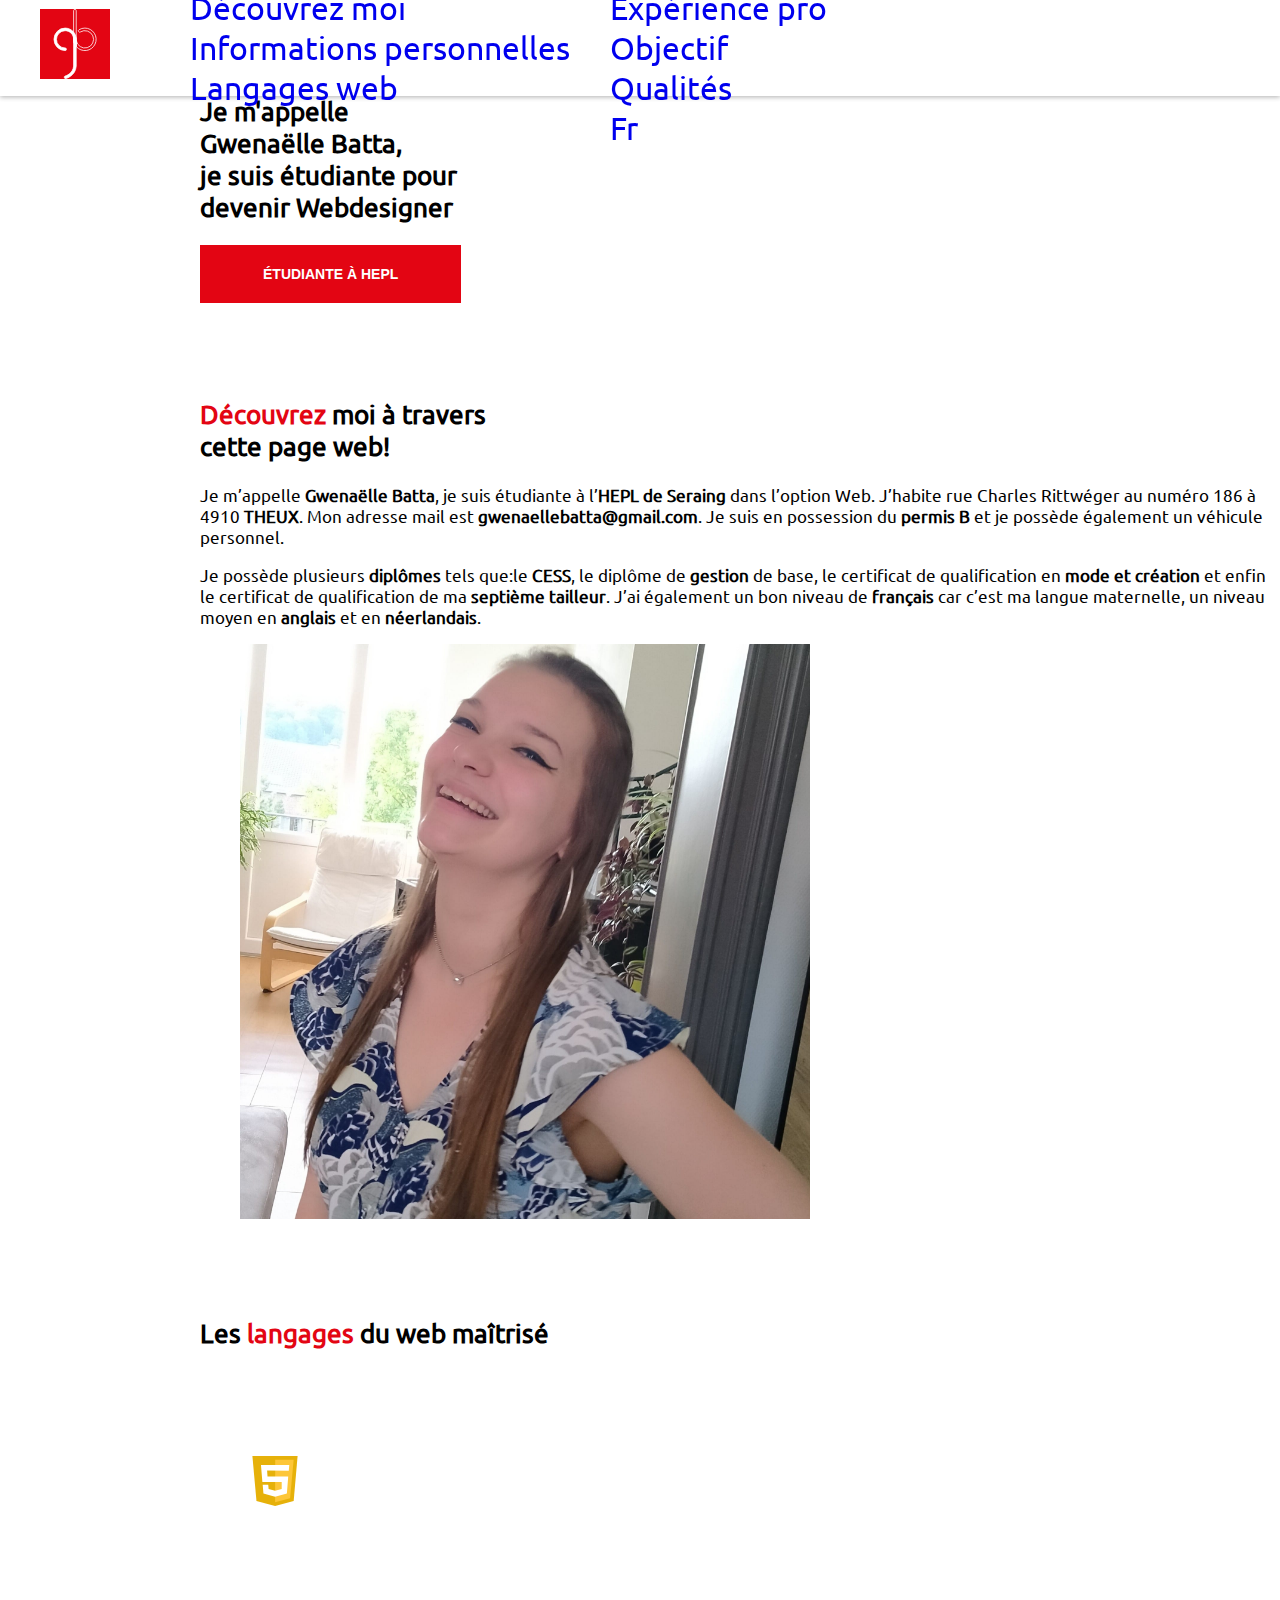
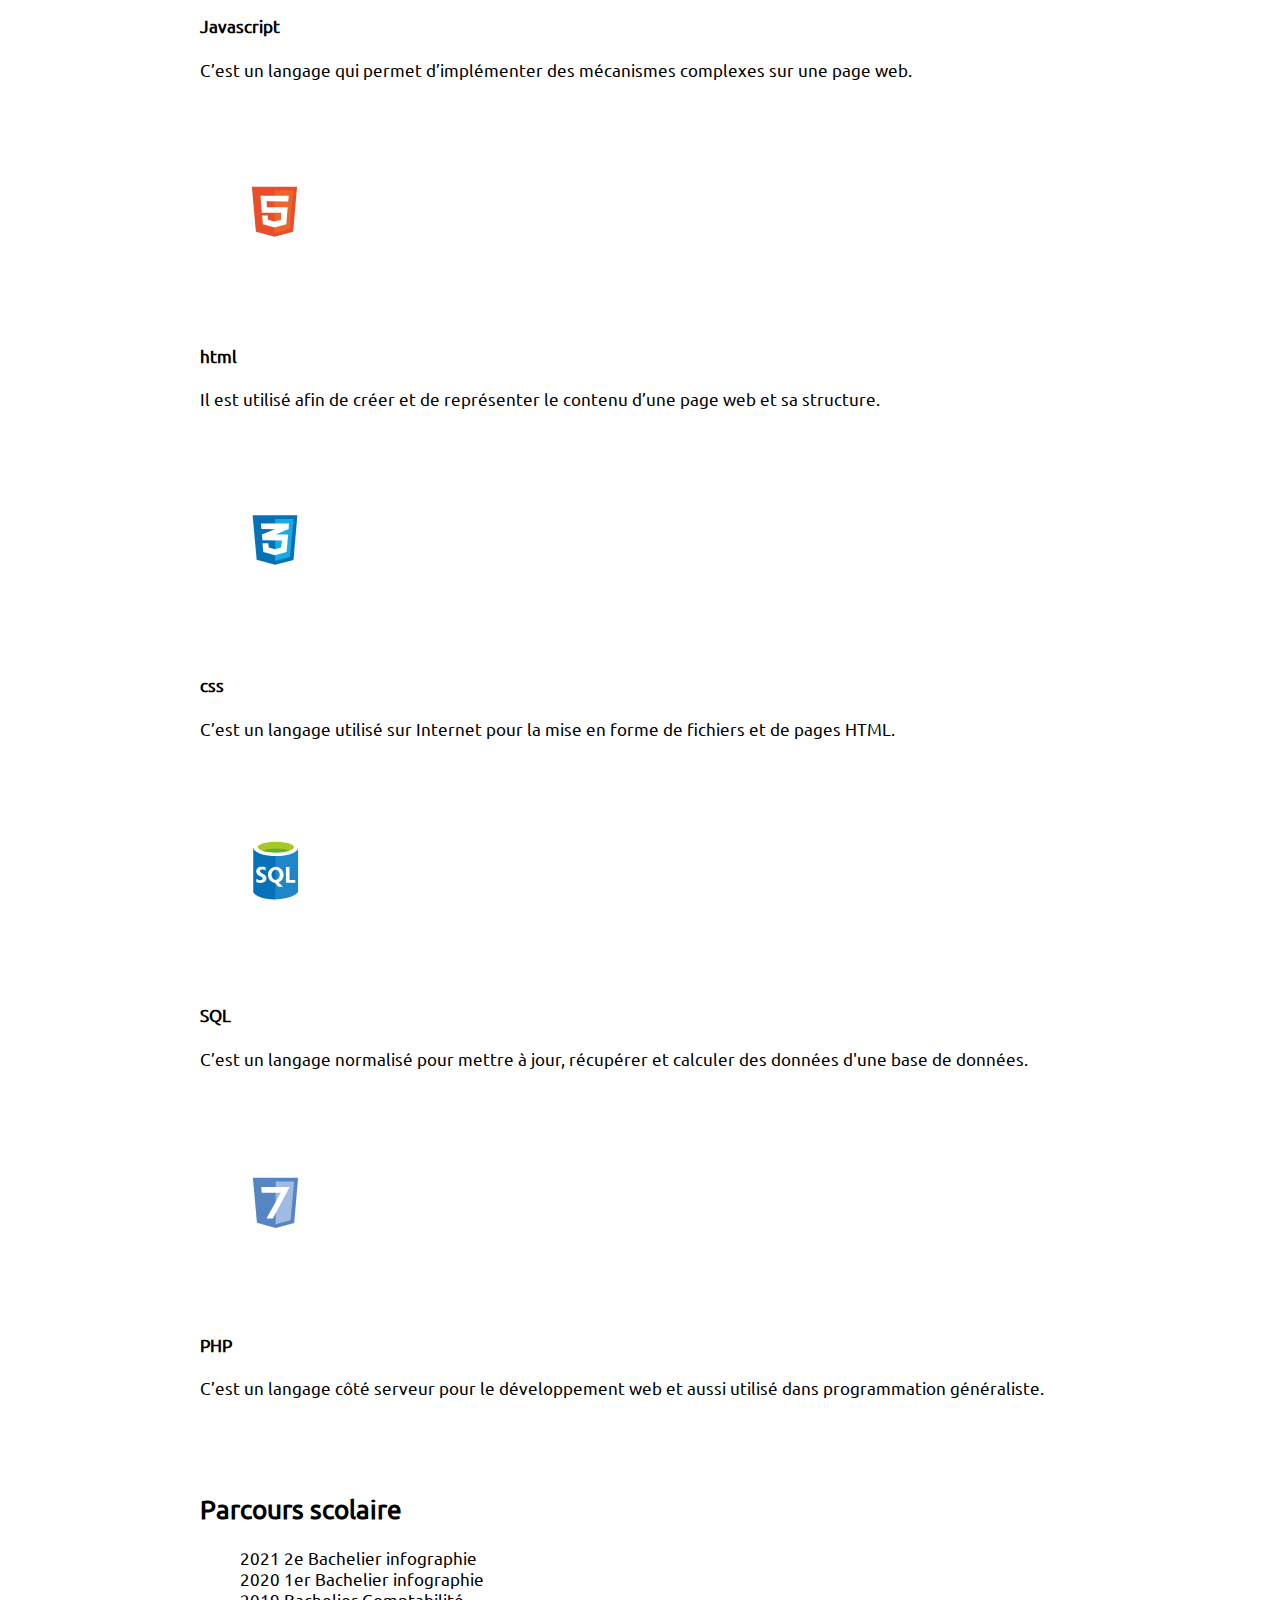
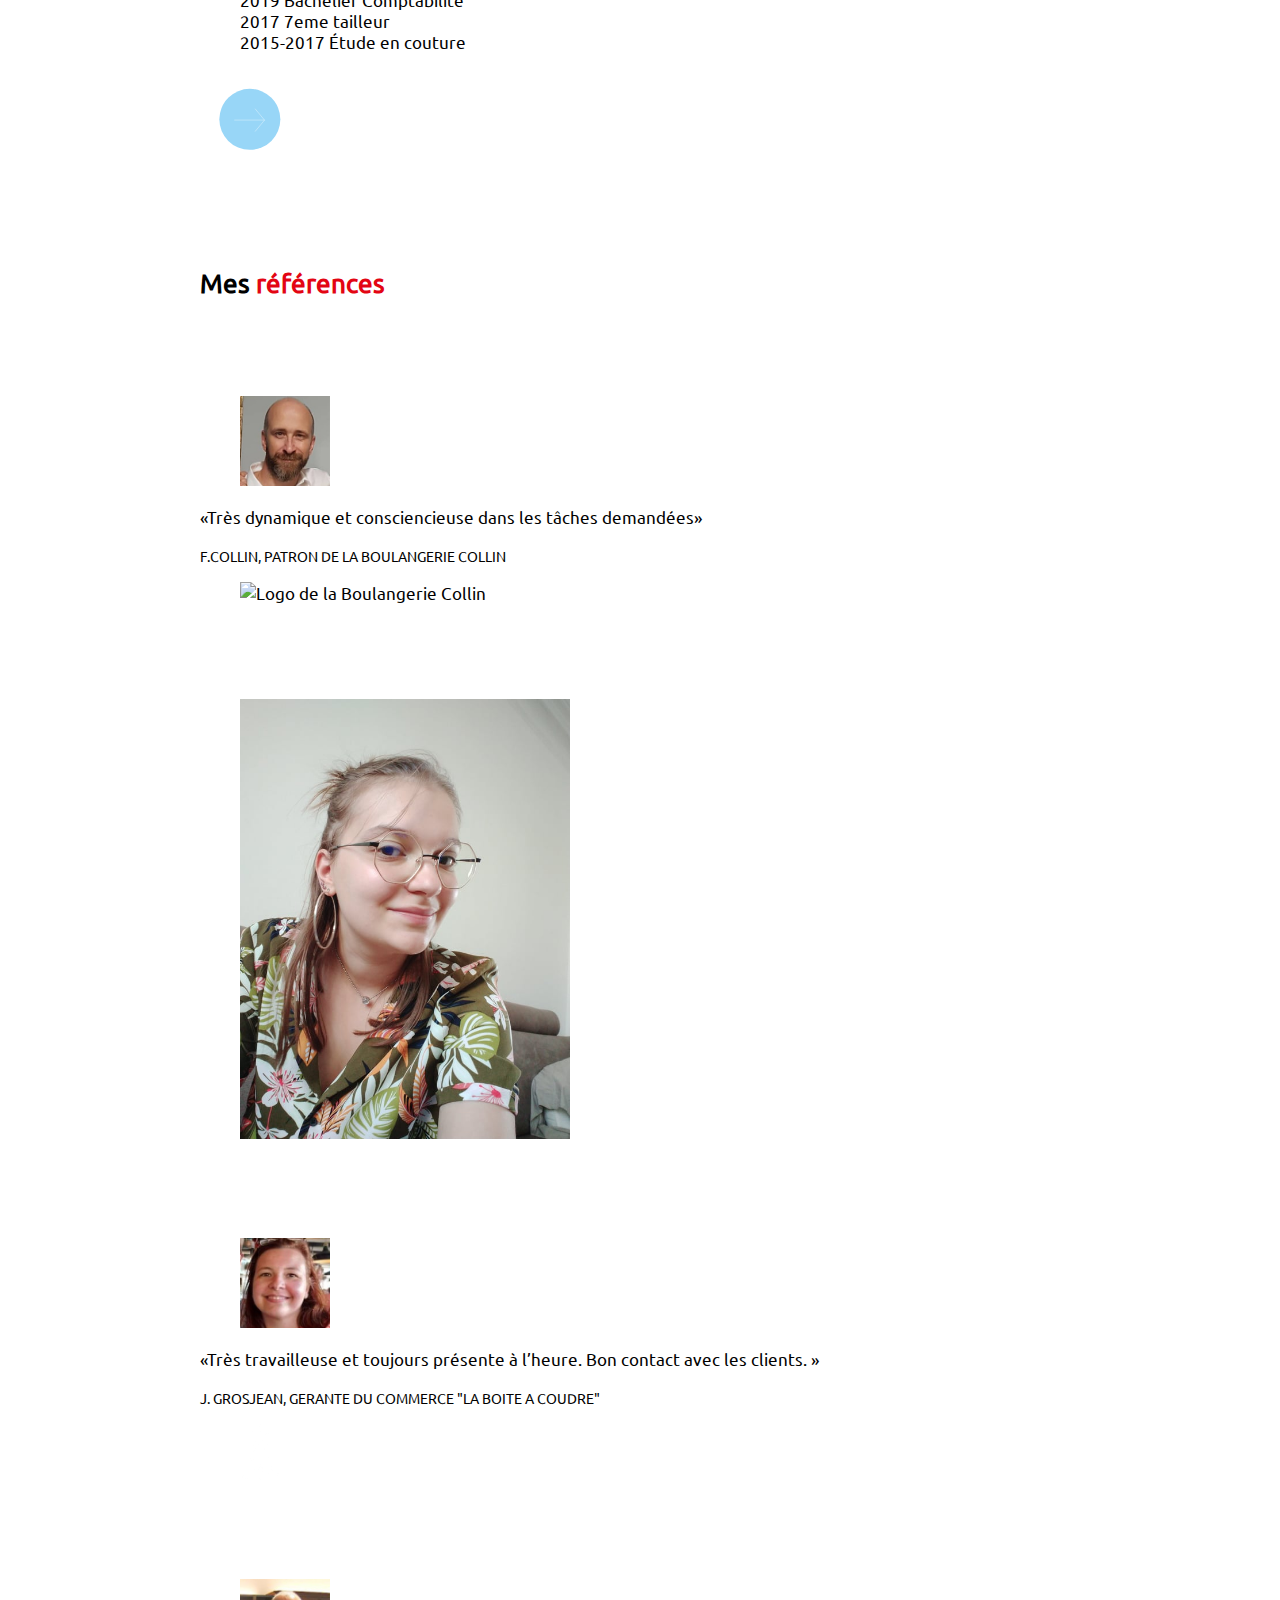
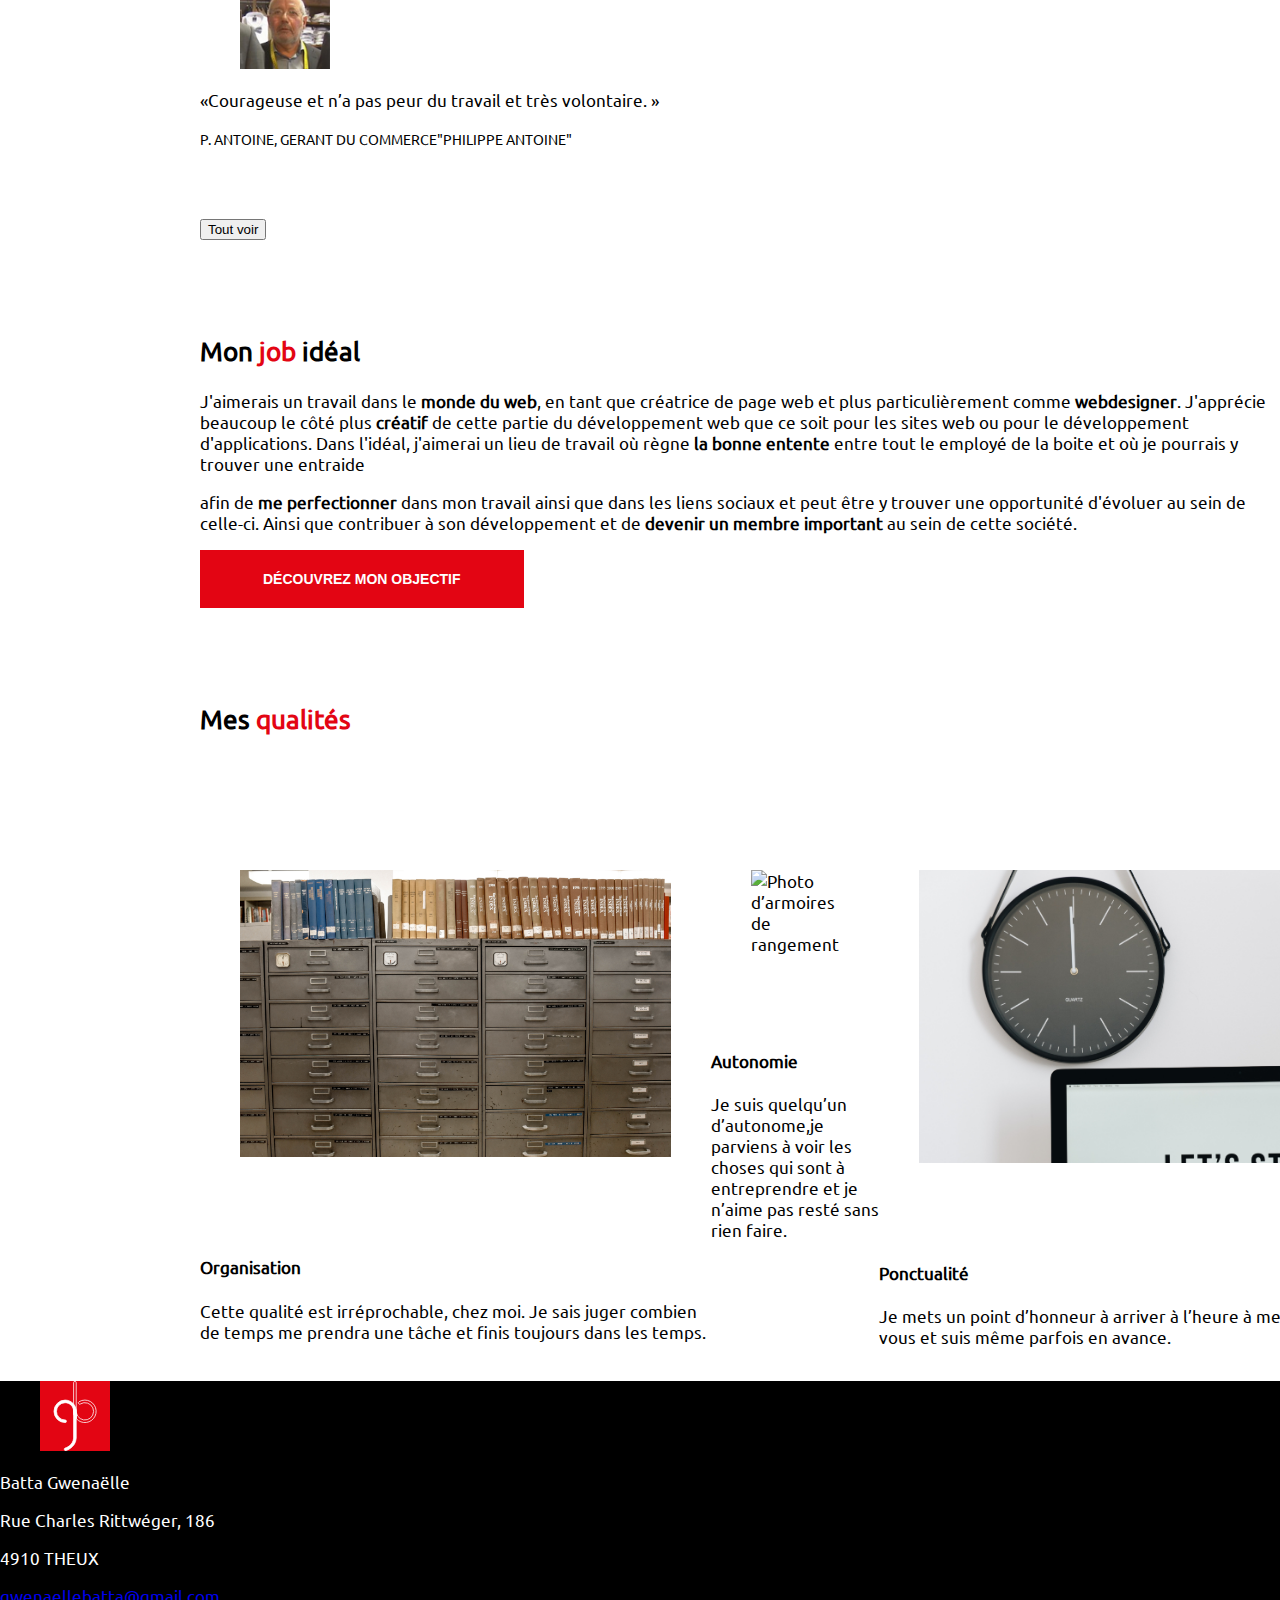
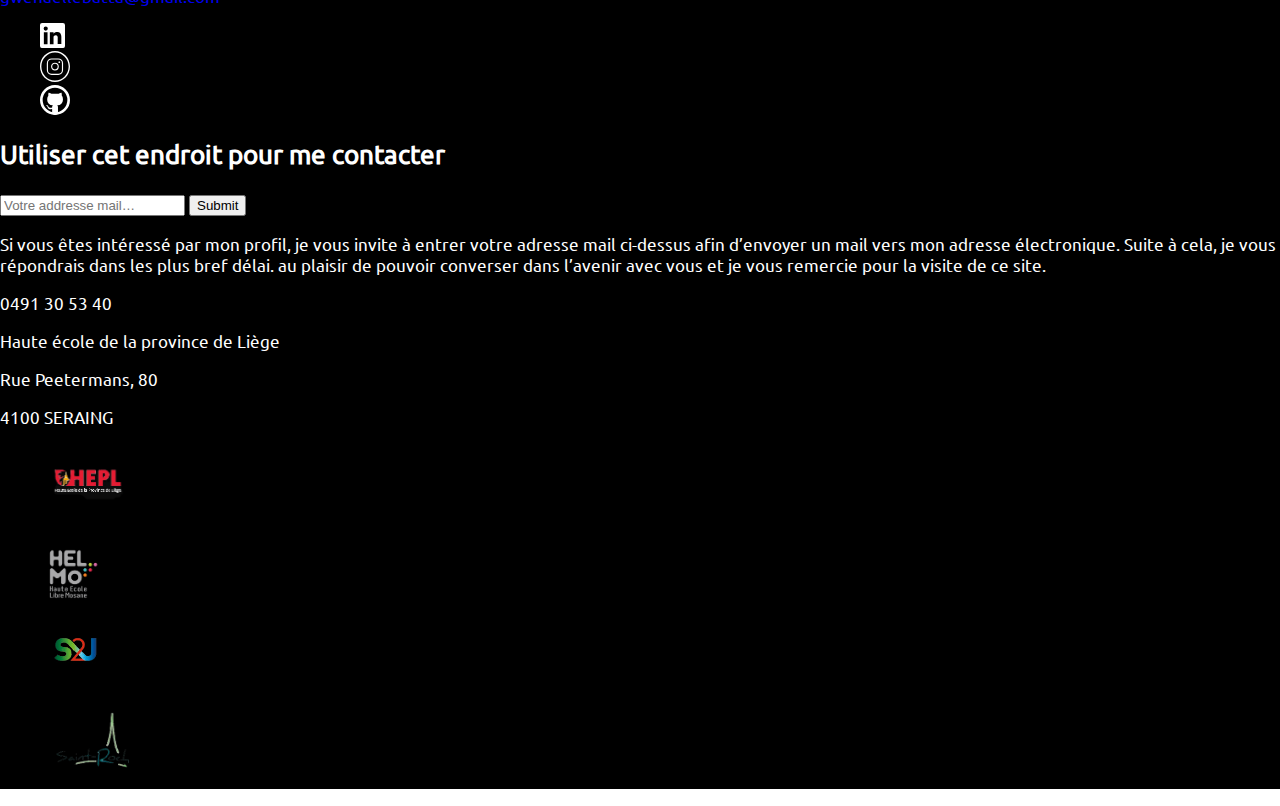
==== index.html @ b15e43e8 "qualites section css + media queries debut" ====
<!DOCTYPE html>
<html lang="fr">
<head>
	<meta charset="UTF-8">
	<meta name="author" content="Batta Gwenaëlle">
	<meta name="description" content="Projet CV">
	<!--		<link rel="stylesheet" href="reset.css">-->
	<link rel="stylesheet" href="./css/main.css">
	<title>
		Projet CV Batta Gwenaëlle
	</title>
</head>
<body aria-labelledby="cv">
<header>
	<h1 id="cv" class="body__title hidden" role="heading" aria-level="1">
		Gwenaëlle Batta Projet CV
	</h1>
	<nav aria-labelledby="nav" class="nav">
		<h2 id="nav" class="hidden nav__title" role="heading" aria-level="2">
			Navigation
		</h2>
		<figure class="body__logo figure">
			<a href="#cv" class="figure__link"><img src="./IMG/Logo-gb-white.svg" alt="Logo de Batta Gwenaëlle"
													class="figure__logo" height="70" width="70"></a>
		</figure>
		<ul class="nav__liste">
			<li class="nav__item left"><a class="nav__link hidden" href="#cv">Logo</a></li>
			<li class="nav__item left"><a class="nav__link" href="#battagwenaelle">Découvrez moi</a></li>
			<li class="nav__item left"><a class="nav__link" href="#decouvrez">Informations personnelles</a></li>
			<li class="nav__item left"><a class="nav__link" href="#langage">Langages web</a></li>
		</ul>
		<ul class="nav__liste">
			<li class="nav__item right"><a href="#scolaire">Parcours scolaire</a></li>
			<li class="nav__item right"><a href="#experience">Expérience pro</a></li>
			<li class="nav__item right"><a href="#job">Objectif</a></li>
			<li class="nav__item right"><a href="#qualites">Qualités</a></li>
			<li class="nav__item right"><a href="#">Fr</a></li>
		</ul>
	</nav>
</header>
<main>
	<section class="intro" aria-labelledby="battagwenaelle">
		<div class="intro__div">
			<h2 id="battagwenaelle" role="heading" aria-level="2" class="intro__title">
				Je m'appelle <br>
				Gwenaëlle Batta, <br>
				je suis étudiante pour <br>
				devenir Webdesigner <br>
			</h2>
			<form action="https://www.provincedeliege.be/hauteecole" class="intro__form">
				<input id="etudianteHEPL" type="submit" value="&Eacute;tudiante à HEPL" class="intro__button red">
			</form>
		</div>
	</section>
	<section aria-labelledby="decouvrez" class="presentation">
		<div class="presentation__position">
			<h2 id="decouvrez" role="heading" aria-level="2" class="presentation__title">
				<mark>Découvrez</mark>
				moi à travers <br> cette page web!
			</h2>
		</div>
		<div class="presentation__description">
			<p class="presentation__text">
				Je m&rsquo;appelle <strong>Gwenaëlle Batta</strong>, je suis étudiante à l&rsquo;<strong>HEPL de
				Seraing </strong> dans l&rsquo;option Web. J&rsquo;habite rue Charles Rittwéger au numéro 186 à 4910
				<strong>THEUX</strong>. Mon adresse mail est <strong>gwenaellebatta@gmail.com</strong>.
				Je suis en possession du <strong>permis B</strong> et je possède également un véhicule personnel.
			</p>
			<p class="presentation__text">
				Je possède plusieurs <strong>diplômes</strong> tels que:le <strong>CESS</strong>, le diplôme de <strong>gestion</strong>
				de base, le certificat de qualification en <strong>mode et création </strong> et enfin le certificat de
				qualification de ma <strong>septième tailleur</strong>. J&rsquo;ai également un bon niveau de <strong>français</strong>
				car c&rsquo;est ma langue maternelle, un niveau moyen en <strong>anglais</strong> et en <strong>néerlandais</strong>.
			</p>
			<figure class="presentation__figure">
				<img class="presentation__photo" src="./IMG/Gwen.jpg" alt="Photo de Batta Gwenaëlle" width="570">
			</figure>
		</div>
	</section>
	<section aria-labelledby="langage" class="langage">
		<h2 id="langage" role="heading" aria-level="2" class="langage__title">
			Les
			<mark>langages</mark>
			du web maîtrisé
		</h2>
		<!--		<svg viewBox="0 0 220 100" xmlns="http://www.w3.org/2000/svg" class="langage__rect">-->
		<!--			<rect x="0" y="0" width="200" height="100" transform="rotate(45)"/>-->
		<!--		</svg>-->
		<div>
			<section aria-labelledby="js" class="langage__js js">
				<h3 id="js" role="heading" aria-level="3" class="js__title hidden">
					Javascript
				</h3>
				<figure class="js__figure">
					<img src="./IMG/js.svg" alt="Logo Javascript" width="70" class="js__logo">
				</figure>
				<section aria-labelledby="js-text" class="js__description desc">
					<h4 id="js-text" role="heading" aria-level="4" class="desc__title">
						Javascript
					</h4>
					<p class="desc__text">
						C&rsquo;est un langage qui permet d&rsquo;implémenter des mécanismes complexes sur une page web.
					</p>
				</section>
			</section>
			<section aria-labelledby="html" class=" langage__html html">
				<h3 id="html" role="heading" aria-level="3" class="html__title hidden">
					html
				</h3>
				<figure class="html__figure">
					<img src="./IMG/html.svg" alt="Logo html" width="70" class="html__logo">
				</figure>
				<section aria-labelledby="html-text" class="html__description desc">
					<h4 id="html-text" role="heading" aria-level="4" class="desc__title">
						html
					</h4>
					<p class="desc__text">
						Il est utilisé afin de créer et de représenter le contenu d&rsquo;une page web et sa structure.
					</p>
				</section>
			</section>
			<section aria-labelledby="css" class="langage__css css">
				<h3 id="css" role="heading" aria-level="3" class="css__title hidden">
					css
				</h3>
				<figure class="css__figure">
					<img src="./IMG/css.svg" alt="Logo css" width="70">
				</figure>
				<section aria-labelledby="css-text" class="css_description desc">
					<h4 id="css-text" role="heading" aria-level="4" class="desc__title">
						css
					</h4>
					<p class="desc__text">
						C&rsquo;est un langage utilisé sur Internet pour la mise en forme de fichiers et de pages HTML.
					</p>
				</section>
			</section>
			<section aria-labelledby="sql" class="langage__sql sql">
				<h3 id="sql" role="heading" aria-level="3" class="sql__title hidden">
					SQL
				</h3>
				<figure class="sql__figure">
					<img src="./IMG/sql.svg" alt="Logo SQL" width="70">
				</figure>
				<section aria-labelledby="sql-text" class="sql__description desc">
					<h4 id="sql-text" role="heading" aria-level="4" class="desc__title">
						SQL
					</h4>
					<p class="desc__text">
						C&rsquo;est un langage normalisé pour mettre à jour, récupérer et calculer des données d'une
						base de données.
					</p>
				</section>
			</section>
			<section aria-labelledby="php" class="langage__php php">
				<h3 id="php" role="heading" aria-level="3" class="php__title hidden">
					PHP
				</h3>
				<figure class="php__figure">
					<img src="./IMG/php.svg" alt="Logo PHP" width="70">
				</figure>
				<section aria-labelledby="php-text" class="php__description desc">
					<h4 id="php-text" role="heading" aria-level="4" class="desc__title">
						PHP
					</h4>
					<p class="desc__text">
						C&rsquo;est un langage côté serveur pour le développement web et aussi utilisé dans
						programmation généraliste.
					</p>
				</section>
			</section>
		</div>
	</section>
	<section class="school" aria-labelledby="scolaire">
		<div class="scolaire">
			<h2 id="scolaire" class="school__title" role="heading" aria-level="2">
				Parcours scolaire
			</h2>
			<ul class="school__liste">
				<li class="school__item">2021 2e Bachelier infographie</li>
				<li class="school__item">2020 1er Bachelier infographie</li>
				<li class="school__item">2019 Bachelier Comptabilité</li>
				<li class="school__item">2017 7eme tailleur</li>
				<li class="school__item">2015-2017 &Eacute;tude en couture</li>
			</ul>
			<img src="./IMG/fleche-bluecircle.svg" alt="Voir plus" width="100">
		</div>
	</section>
	<section aria-labelledby="experience" class="ref">
		<h2 id="experience" role="heading" aria-level="2" class="ref__title">
			Mes
			<mark>références</mark>
		</h2>
		<div class="xp">
			<section class="xp__boulangerie bake" aria-labelledby="boulangerie">
				<h3 id="boulangerie" role="heading" aria-level="3" class="bake__title hidden">
					Boulangerie Collin
				</h3>
				<figure class="bake__figure patron">
					<img src="./IMG/collin_fred.jpg" alt="Photo de Frédérique Collin" width="90">
				</figure>
				<p class="bake__text">
					<q>Très dynamique et consciencieuse dans les tâches demandées</q>
				</p>
				<p class="bake__text">
					<small>F.COLLIN, PATRON DE LA BOULANGERIE COLLIN</small>
				</p>
				<figure class="bake__logo">
					<img src="./IMG/" alt="Logo de la Boulangerie Collin">
				</figure>
			</section>
			<section class="xp__me me" aria-labelledby="nom">
				<h3 id="nom" role="heading" aria-level="3" class="me__title hidden">
					Batta Gwenaelle
				</h3>
				<figure class="me__figure">
					<img src="./IMG/Gwen2.jpg" alt="Photo de Batta Gwenaëlle" width="330">
				</figure>
			</section>
			<section class="xp__couture sew" aria-labelledby="coudre">
				<h3 id="coudre" role="heading" aria-level="3" class="sew__title hidden">
					La Boite à Coudre
				</h3>
				<figure class="sew__figure patron">
					<img src="./IMG/grosjean_jullye.jpg" alt="Photo de la couturière Jullye Grosjean" width="90">
				</figure>
				<p class="sew__text">
					<q>Très travailleuse et toujours présente à l&rsquo;heure. Bon contact avec les clients. </q>
				</p>
				<p class="sew__text">
					<small>J. GROSJEAN, GERANTE DU COMMERCE "LA BOITE A COUDRE"</small>
				</p>
				<figure class="sew__logo">
					<img src="./IMG/logo_sew.svg" alt="Logo de la boite à coudre" width="40">
				</figure>
			</section>
			<section class="xp__tailleur tailor" aria-labelledby="antoine">
				<h3 id="antoine" role="heading" aria-level="3" class="tailor__title hidden">
					Philippe Antoine
				</h3>
				<figure class="tailor__figure patron">
					<img src="./IMG/antoine_philippe.jpg" alt="Photo du tailleur Philippe Antoine" width="90">
				</figure>
				<p class="tailor__text">
					<q>Courageuse et n&rsquo;a pas peur du travail et très volontaire. </q>
				</p>
				<p class="tailor__text">
					<small>P. ANTOINE, GERANT DU COMMERCE"PHILIPPE ANTOINE"</small>
				</p>
				<figure class="tailor__logo">
					<img src="./IMG/logo_tailor.svg" alt="Logo du tailleur Philippe Antoine" width="40">
				</figure>
			</section>
			<div class="xp__div">
				<form action="#" method="get" class="xp__form">
					<input type="submit" name="Voir le détail du parcours scolaire" value="Tout voir" class="xp__input">
				</form>
			</div>
		</div>
	</section>
	<section aria-labelledby="job" class="job">
		<h2 id="job" role="heading" aria-level="2" class="job__title">
			Mon
			<mark>job</mark>
			idéal
		</h2>
		<div class="job__description">
			<p class="job__text">
				J'aimerais un travail dans le <strong>monde du web</strong>, en tant que créatrice de page web et plus
				particulièrement comme <strong>webdesigner</strong>. J'apprécie beaucoup le côté plus
				<strong>créatif</strong> de cette partie du développement web que ce soit pour les sites web ou pour le
				développement d'applications.
				Dans l'idéal, j'aimerai un lieu de travail où règne <strong>la bonne entente</strong> entre tout le
				employé de la boite et où je pourrais y trouver une entraide </p>
			<p class="job__text">
				afin de <strong>me perfectionner</strong> dans mon travail ainsi que dans les liens sociaux et peut être
				y trouver une opportunité d'évoluer au sein de celle-ci. Ainsi que contribuer à son développement et de
				<strong>devenir un membre important</strong> au sein de cette société.
			</p>
			<form action="#" class="job__form">
				<input type="submit" value="Découvrez mon objectif" class="job__button red">
			</form>
		</div>
	</section>
	<section aria-labelledby="qualites" class="qualites">
		<h2 id="qualites" role="heading" aria-level="2" class="qualites__title">
			Mes
			<mark>qualités</mark>
		</h2>
		<div class="qualites__position">
			<section aria-labelledby="orga" class="orga">
				<h3 id="orga" role="heading" aria-level="3" class="orga__title hidden">
					Organisation
				</h3>
				<figure class="orga__figure">
					<img src="./IMG/orga.jpg" alt="Photo d&rsquo;armoires de rangement" width="431">
				</figure>
				<section aria-labelledby="orga-text" class="orga__text organisation">
					<h4 id="orga-text" role="heading" aria-level="4" class="organisation__title">
						Organisation
					</h4>
					<p class="organisation__text">
						Cette qualité est irréprochable, chez moi. Je sais juger combien de temps me prendra une tâche
						et
						finis toujours dans les temps.
					</p>
				</section>
			</section>
			<section aria-labelledby="autonome" class="auto">
				<h3 id="autonome" role="heading" aria-level="3" class="auto__title hidden">
					Autonomie
				</h3>
				<figure class="auto__figure">
					<img src="./IMG/autonomi.jpg" alt="Photo d&rsquo;armoires de rangement" width="431">
				</figure>
				<section aria-labelledby="autonome-text" class="auto__text autonome">
					<h4 id="autonome-text" role="heading" aria-level="4" class="autonome__title">
						Autonomie
					</h4>
					<p class="autonome__text">
						Je suis quelqu&rsquo;un d&rsquo;autonome,je parviens à voir les choses qui sont à entreprendre
						et je
						n&rsquo;aime pas resté sans rien faire.
					</p>
				</section>
			</section>
			<section aria-labelledby="ponctuel" class="ponctuel">
				<h3 id="ponctuel" role="heading" aria-level="3" class="ponctuel__title hidden">
					Ponctualité
				</h3>
				<figure class="ponctuel__figure">
					<img src="./IMG/ponctuel.jpg" alt="Photo d&rsquo;armoires de rangement" width="414">
				</figure>
				<section aria-labelledby="ponctuel-text" class="ponctuel__text ponctualite">
					<h4 id="ponctuel-text" role="heading" aria-level="4" class=" ponctualite__title">
						Ponctualité
					</h4>
					<p class=" ponctualite__text">
						Je mets un point d&rsquo;honneur à arriver à l&rsquo;heure à mes rendez-vous et suis même
						parfois en
						avance.
					</p>
				</section>
			</section>
			<div class="qualites__form">
				<form action="#" method="get">
					<input type="submit" name="Voir le détail du parcours scolaire" value="Tout voir" class="qualites__input">
				</form>
			</div>
		</div>
	</section>
</main>
<footer>
	<section aria-labelledby="coordonneesp" class="coordonneesp">
		<h2 id="coordonneesp" role="heading" aria-level="2" class="coordonneesp__title hidden">
			Coordonnées personnelles
		</h2>
		<figure class="coordonneesp__logo figure">
			<a href="#" class="figure__link"><img src="./IMG/Logo-gb-white.svg" alt="Logo de Batta Gwenaëlle"
												  class="figure__logo" height="70" width="70"></a>
		</figure>
		<p class="coordonneesp__name">
			Batta Gwenaëlle
		</p>
		<div itemscope itemtype="https://schema.org/PostalAddress">
			<p itemprop="streetAddress" class="coordonneesp__adress">
				Rue Charles Rittwéger, 186
			</p>
			<p itemprop="postalCode" class="coordonneesp__postal">
				4910 THEUX
			</p>
		</div>
		<p class="coordonneesp__mail mail">
			<a href="mailto:gwenaellebatta@gmail.com">gwenaellebatta@gmail.com</a>
		</p>
		<ul class="coordonneesp__reseau reseau">
			<li class="reseau__item"><a href="https://www.linkedin.com/in/gwenaelle-batta-9251bb229/"><img
					src="./IMG/linkedin.svg" alt="logo linkedin" width="25"></a></li>
			<li class="reseau__item"><a href="https://www.instagram.com/gwenaelle_webdesigner/"><img
					src="./IMG/insta.svg" alt="logo instagram" width="30"></a></li>
			<li class="reseau__item"><a href="https://github.com/Gwenbatta0704"><img src="./IMG/github.svg"
																					 alt="logo whats app"
																					 width="30"></a></li>
		</ul>
	</section>
	<section aria-labelledby="contact" class="contact">
		<h2 id="contact" class="contact__title" role="heading" aria-level="2">
			Utiliser cet endroit pour me contacter
		</h2>
		<div>
			<form action="#" method="post" class="contact__form">
				<label for="mail" class="contact__label hidden">Votre courriel</label>
				<input type="email" name="mail" id="mail" class="contact__email"
					   title="Veuillez entrez votre addresse mail" placeholder="Votre addresse mail&hellip;">
				<input type="submit" name="Envoyer" id="Envoyer" class="contact__submit">
			</form>
		</div>
		<p class="contact__text">
			Si vous êtes intéressé par mon profil, je vous invite à entrer votre adresse mail ci-dessus afin d&rsquo;envoyer
			un mail vers mon adresse électronique. Suite à cela, je vous répondrais dans les plus bref délai. au plaisir
			de pouvoir converser dans l&rsquo;avenir avec vous et je vous remercie pour la visite de ce site.
		</p>
	</section>
	<section aria-labelledby="coordonneese" class="coordonnees">
		<h2 id="coordonneese" role="heading" aria-level="2" class="coordonnees__title hidden">
			Mon numéro de téléphone et les coordonnées de l&rsquo;école
		</h2>
		<p class="coordonnees__phone">
			0491 30 53 40
		</p>
		<p class="coordonnees__school">
			Haute école de la province de Liège
		</p>
		<div itemscope itemtype="https://schema.org/PostalAddress">
			<p itemprop="streetAddress" class="coordonnees__address-school">
				Rue Peetermans, 80
			</p>
			<p itemprop="postalCode" class="coordonnees__postal-school">
				4100 SERAING
			</p>
		</div>
		<p>
	</section>
	<section aria-labelledby="ecole" class="ecole">
		<h2 id="ecole" role="heading" aria-level="2" class="ecole__title hidden">
			&Eacute;cole fréquentée
		</h2>
		<figure class="ecole__figure--hepl">
			<a href="https://www.provincedeliege.be/hauteecole"><img src="./IMG/HEPL.png" alt="logo de la HEPL"
																	 width="100"></a>
		</figure>
		<figure class="ecole__figure--helmo">
			<a href="https://www.helmo.be/"><img src="./IMG/HELMO.png" alt="logo HELMO" width="60"></a>
		</figure>
		<figure class="ecole__figure--sepulcre">
			<a href="http://www.s2j.eu/"><img src="./IMG/S2J.png" alt="logo de l&rsquo;école Saint-Sépulcre" width="70"></a>
		</figure>
		<figure class="ecole__figure--roch">
			<a href="http://www.saint-roch.be/fr/"><img src="./IMG/SR.png" alt="logo de l&rsquo;école Saint-Roch"
														width="100"></a>
		</figure>
	</section>
</footer>
</body>
</html>
---- css/main.css ----
@font-face {
    font-family: 'Ubuntu';
    src: url("../font/Ubuntu-Regular.ttf");
}
html{ /*1*/
    box-sizing: border-box;
}
body{ /*1*/
    font-family: 'Ubuntu', serif;
    font-size: 17px;
    box-sizing: border-box;
    margin: 0;
}
mark{ /*1*/
    color: #E30513;
    background-color: #FFFFFF;
}
ul{ /*1*/
    list-style: none;
}
a{ /*1*/
    text-decoration: none;
}
footer{ /*1*/
    background-color: #000000;
    color: #FFFFFF;
    /*display: grid;*/
    /*grid-gap: 15rem;*/
    /*grid-template-columns: repeat(3,1fr);*/
    /*grid-template-rows: 1fr 10em;*/
    /*margin: 0 auto ;*/
    /*width: 100%;*/
    /*font-size: 0.8235294117647059em;!*14/17*!*/
    /*padding-bottom: 120px;*/
    /*align-items: center;*/
}
main section{ /*2*/
    margin-top: 6rem;
}
/*footer section{ !*2*!*/
/*    margin-top: 3.7rem;*/
/*}*/
*::selection { /*10*/
    color: #fff;
    background: rgba(227, 5, 19, .99);
}
.nav{ /*10*/
    display: flex;
    align-items: center;
    position: fixed;
    top: 0;
    right: 0;
    left: 0;
    z-index: 1000;
    height: 6rem;
    font-size: 2rem;
    color: #000000;
    background: #fff;
    box-shadow: 0 0.1rem 0.3rem rgb(0, 0, 0, 0.3);
    transition: transform .7s cubic-bezier(.645,.045,.355,1);
}
.qualites__form{ /*10*/
    display: flex;
    align-items: center;
}
.figure__logo{ /*10*/
    background-color: #E30513;
}
.red{ /*10*/
    font-size: 14px;
    font-weight: 600;
    border: none;
    background-color: #E30513;
    color: #FFFFFF;
    text-transform: uppercase;
    padding: 1.5em 4.5em;
}
.hidden{ /*10*/
    position: absolute;
    width: 1px;
    height: 1px;
    padding: 0;
    margin: -1px;
    overflow: hidden;
    clip: rect(0, 0, 0, 0);
    white-space: nowrap; /* added line */
    border: 0;
}
@media only screen and (min-width: 801px) {
    header, main{ /*2*/
    padding-left: 200px;
}
    .qualites__position{ /*10*/
        display: flex;
        flex-direction: row;
    }

}
@media only screen and (max-width: 800px) {
    .qualites__position{
        display: flex;
        flex-direction: column;
    }
    .nav__liste

}
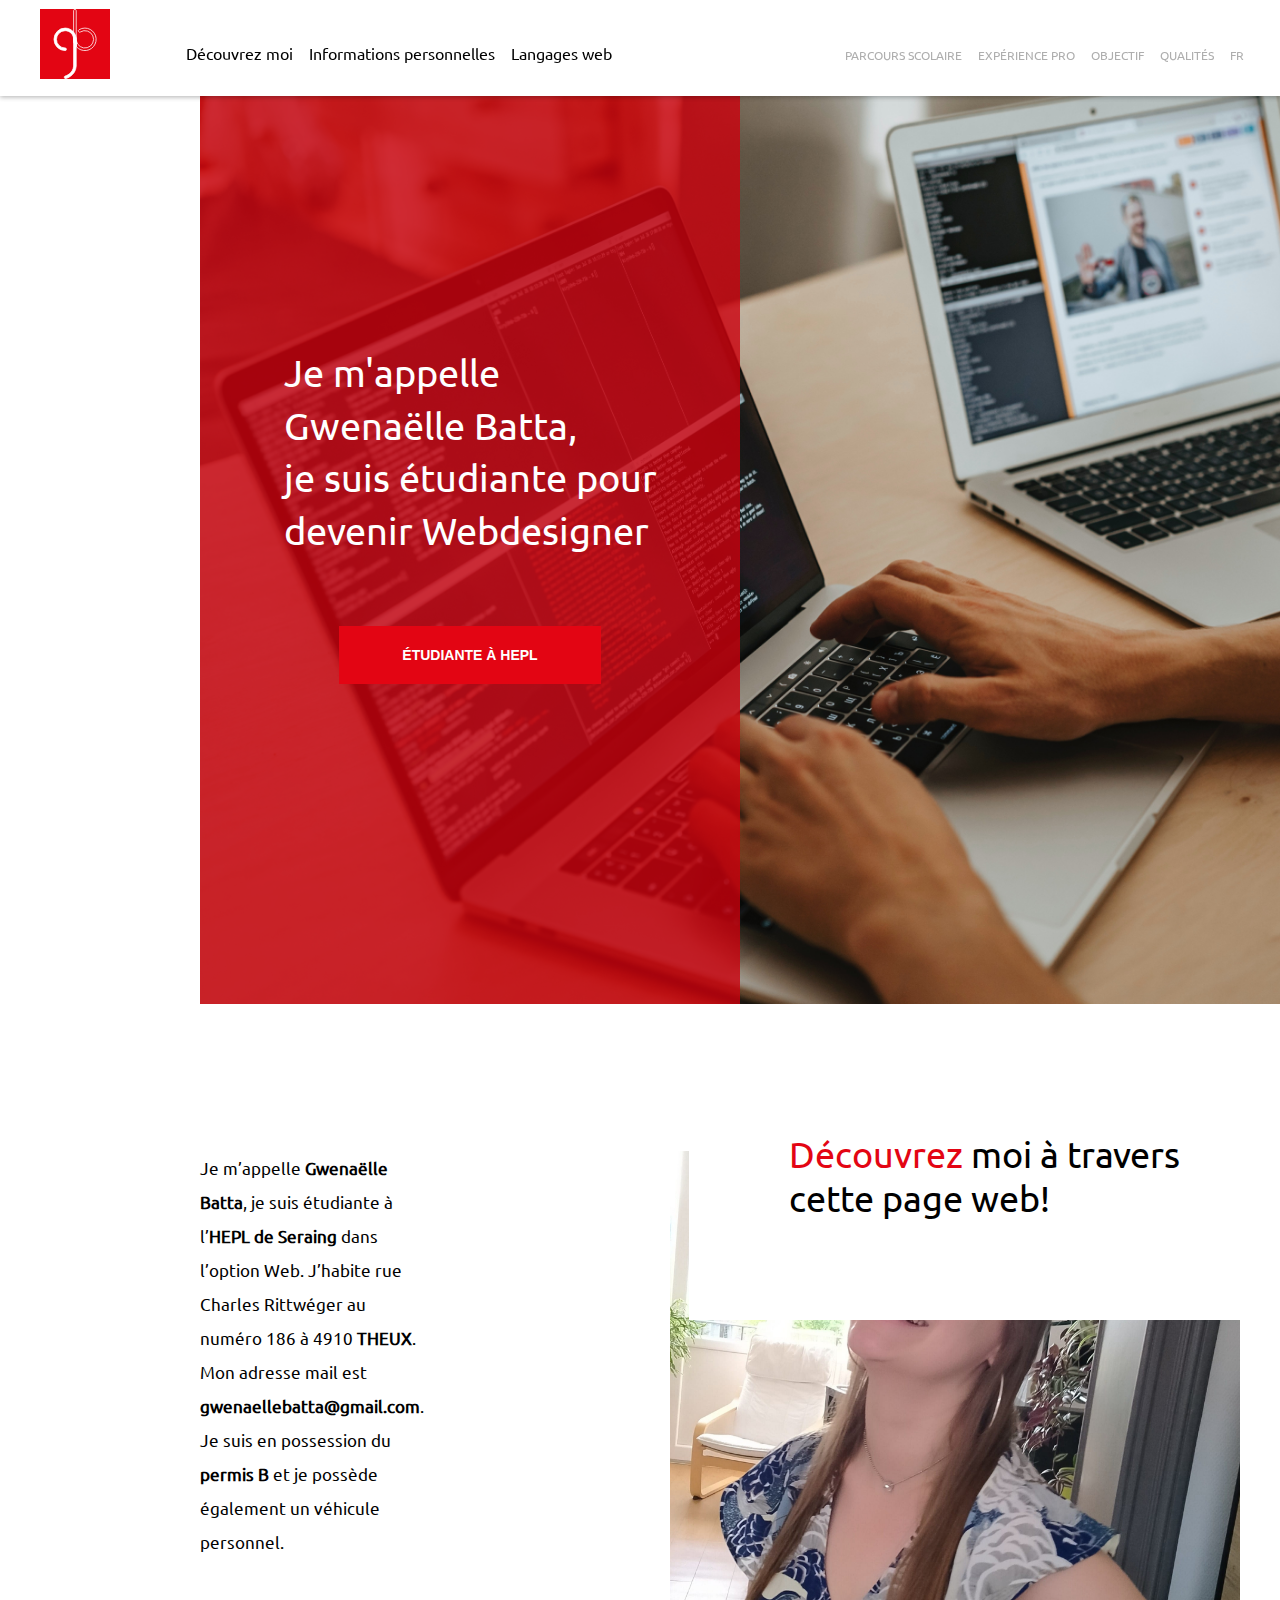
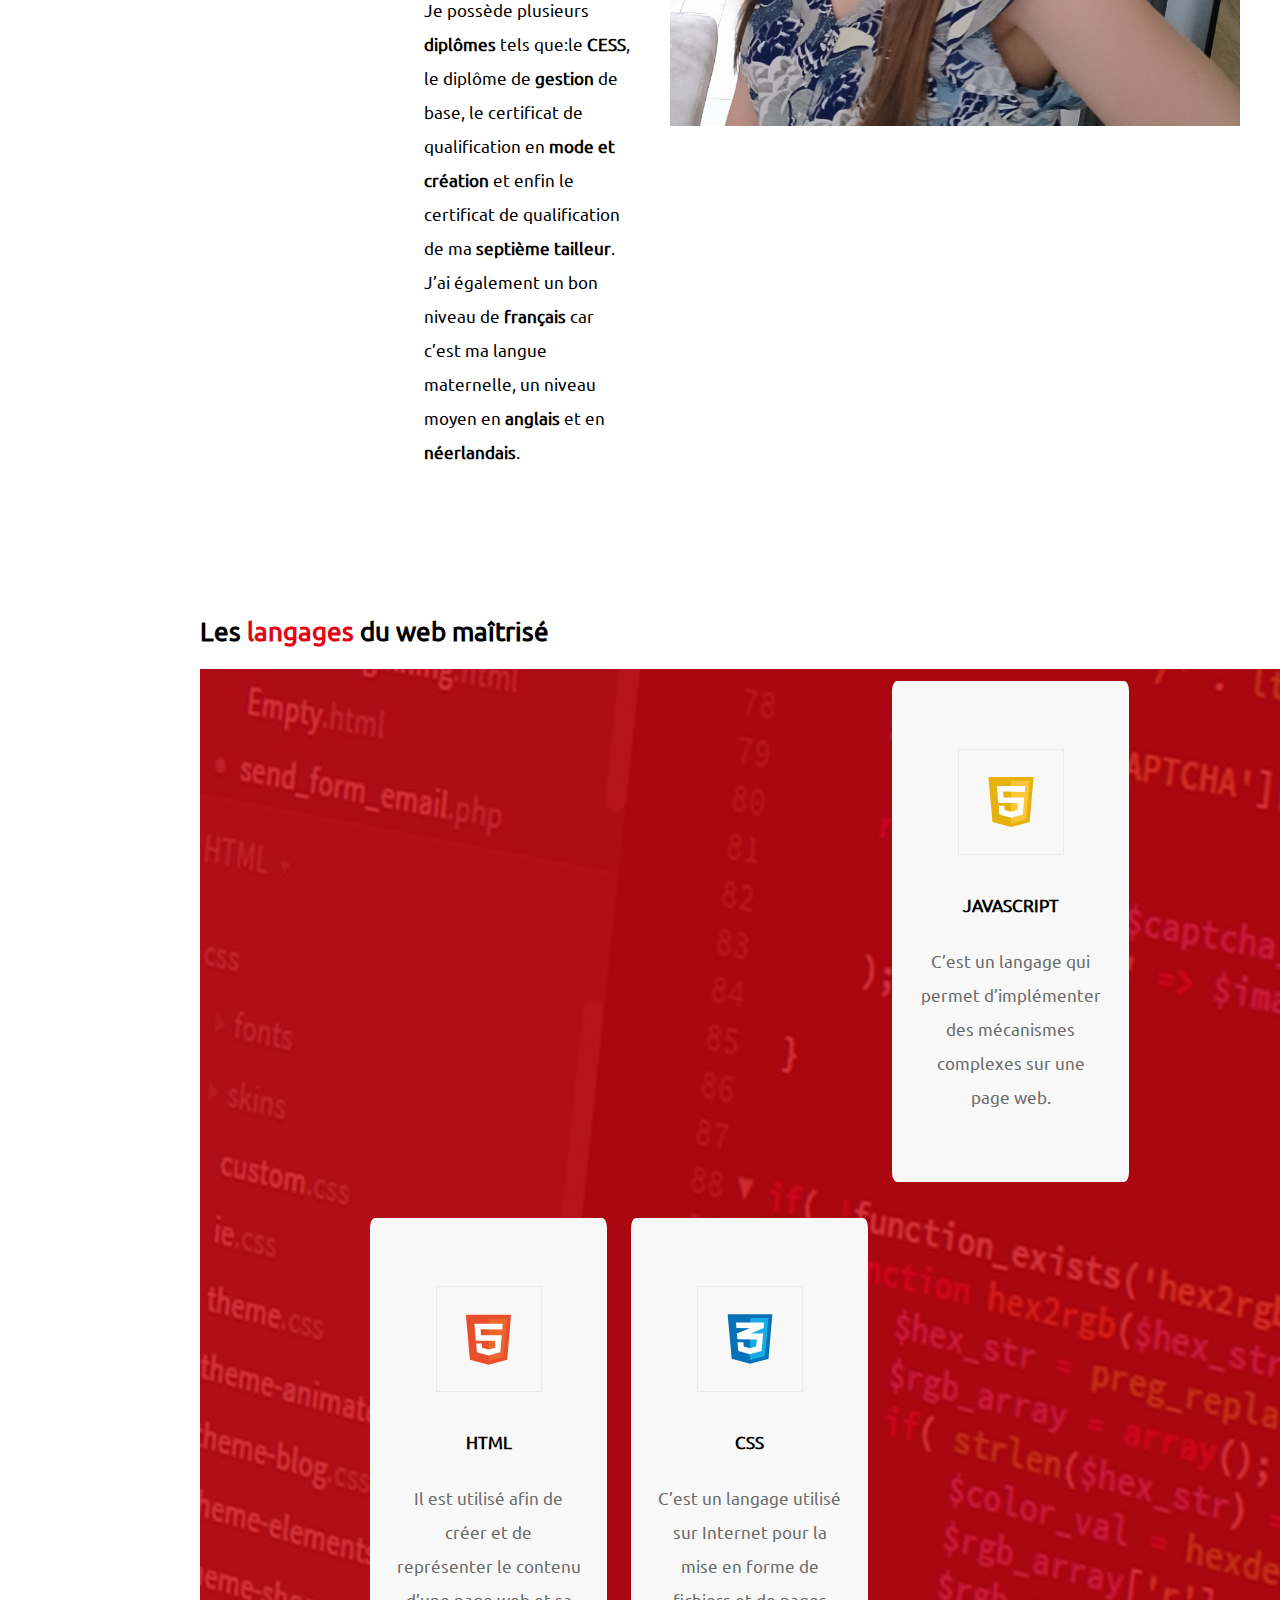
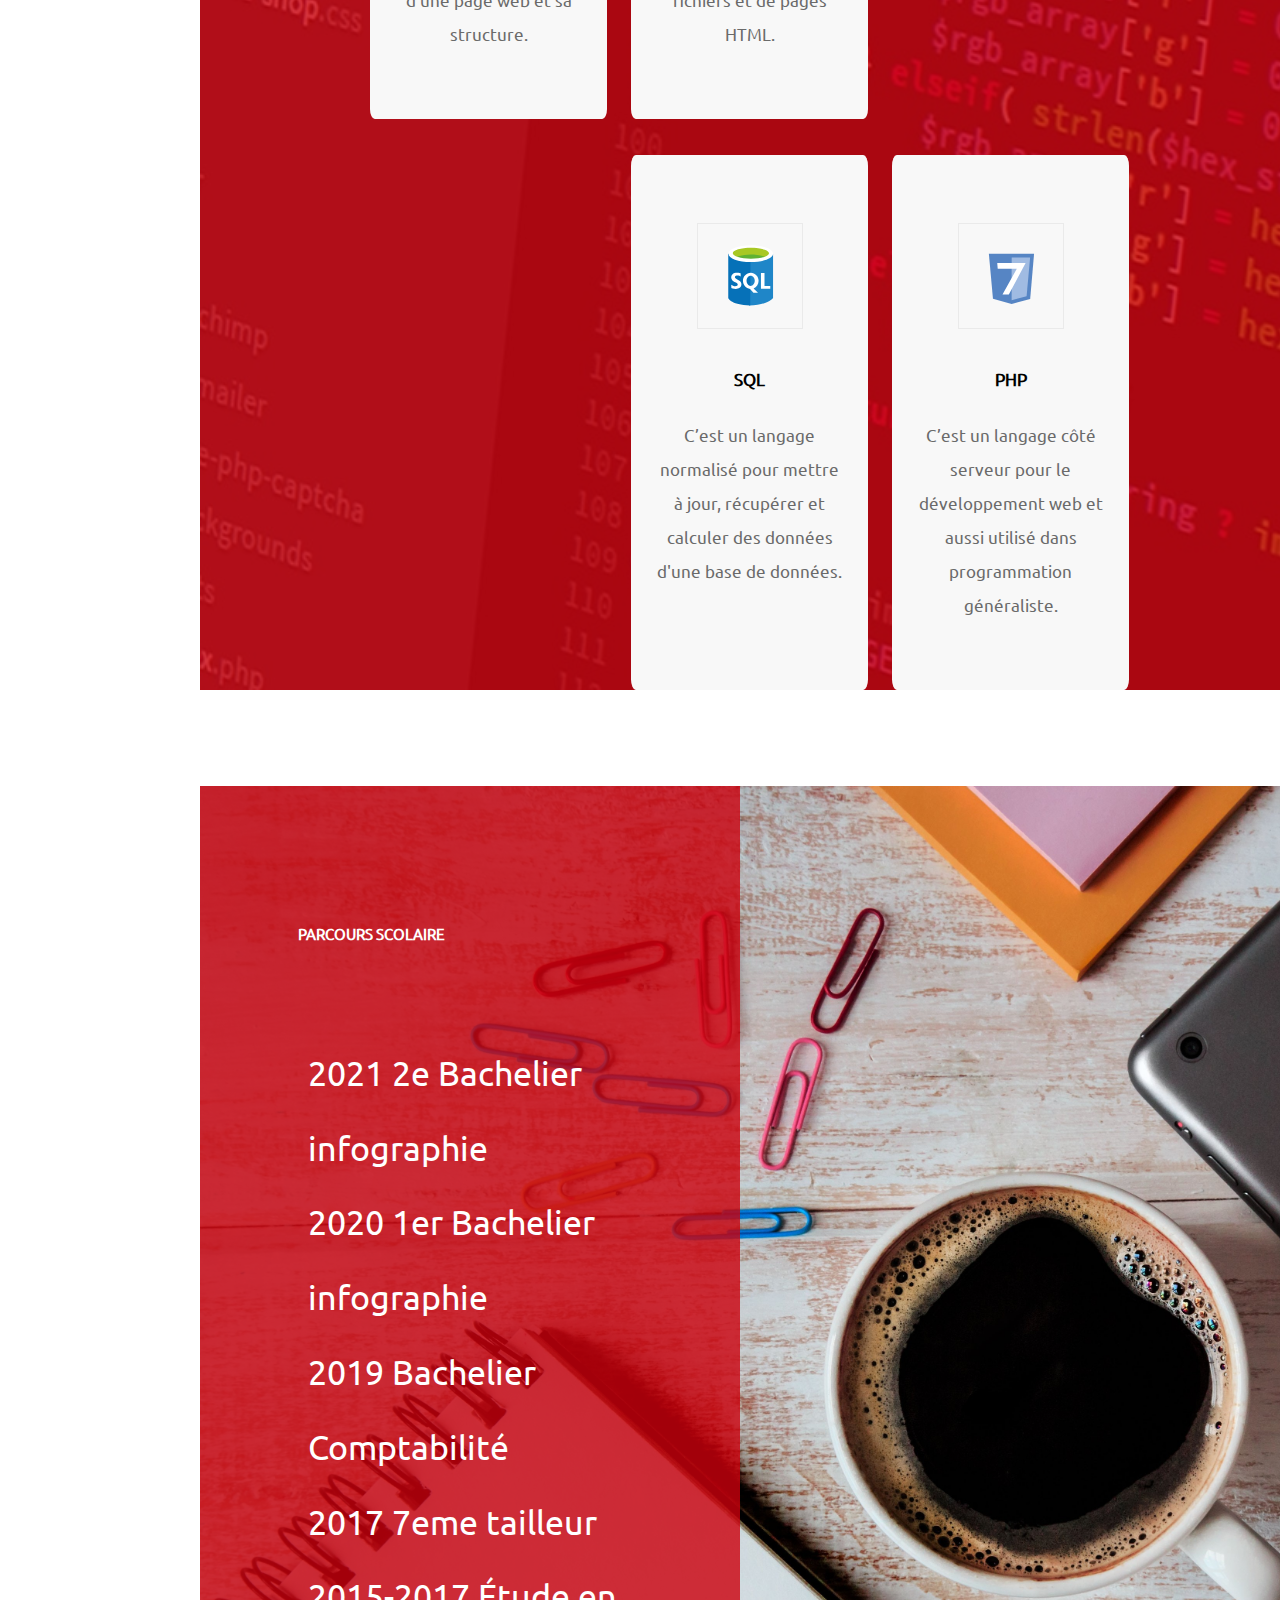
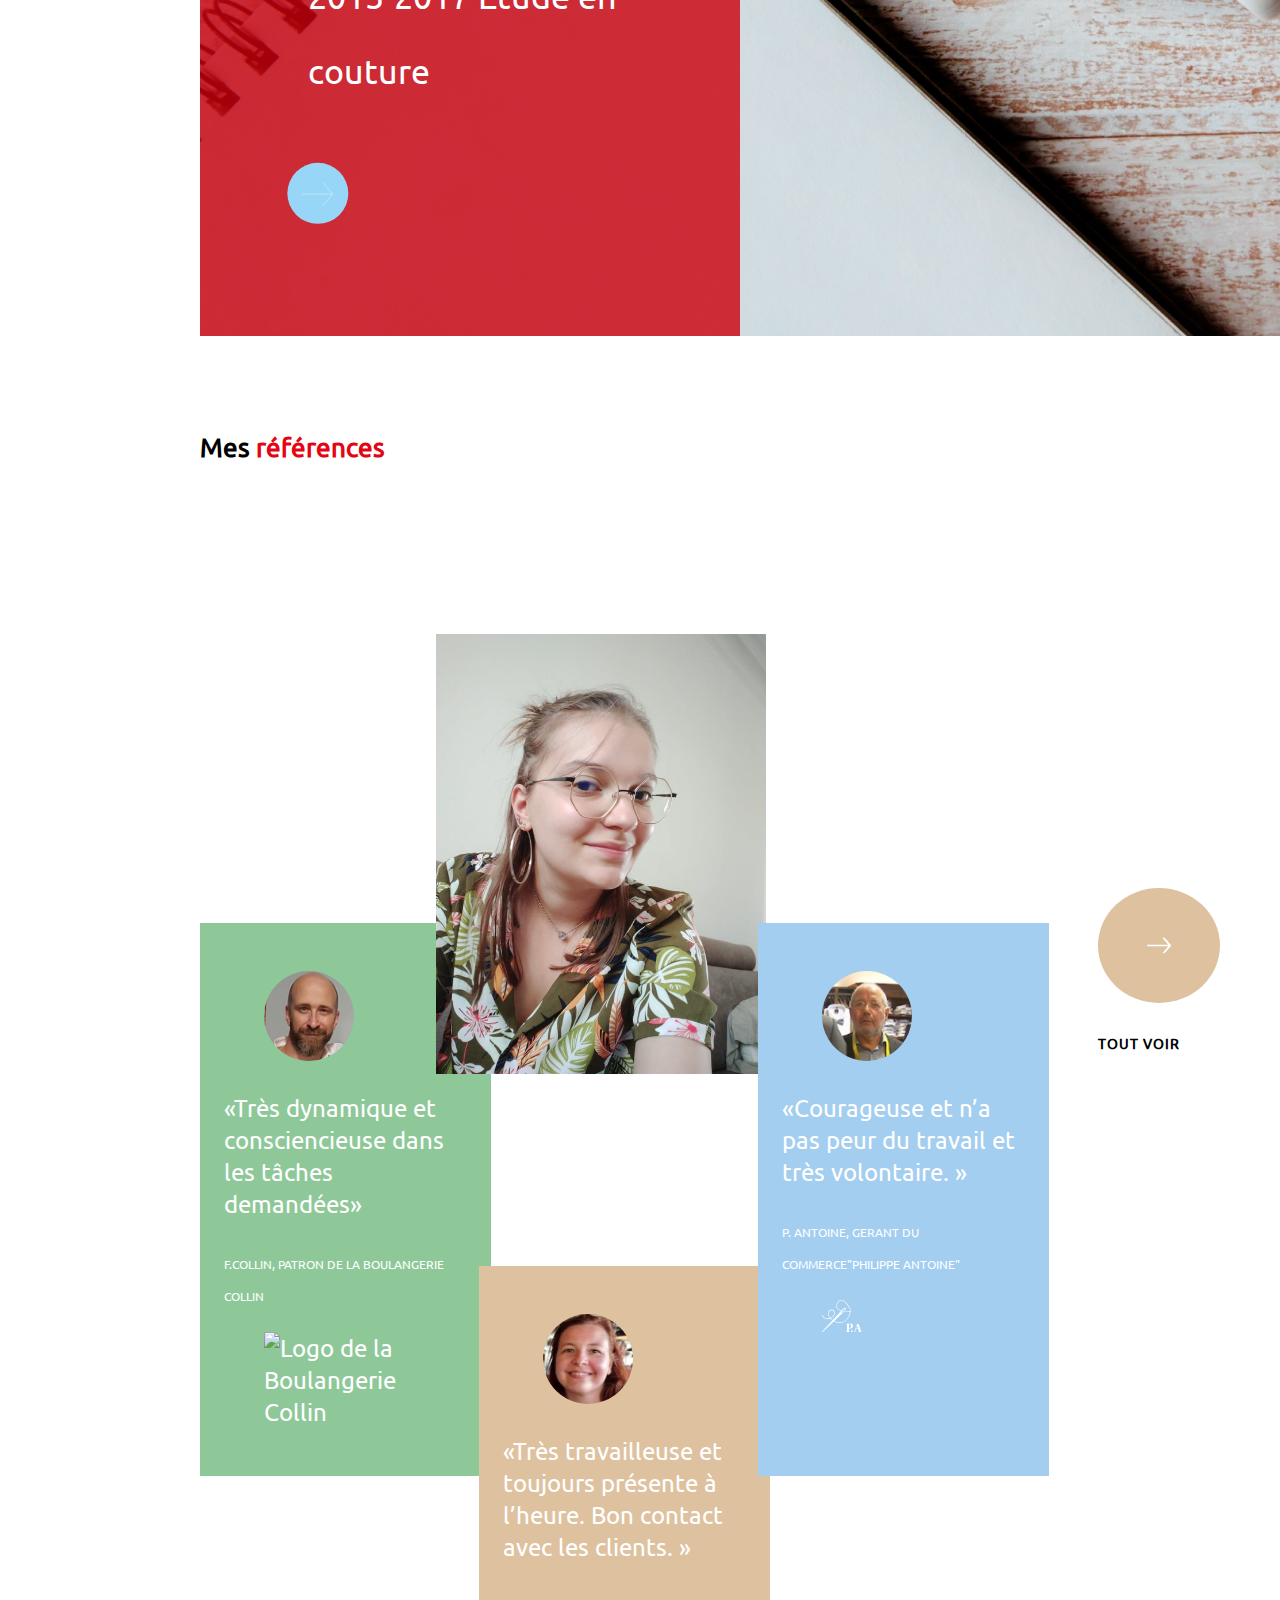
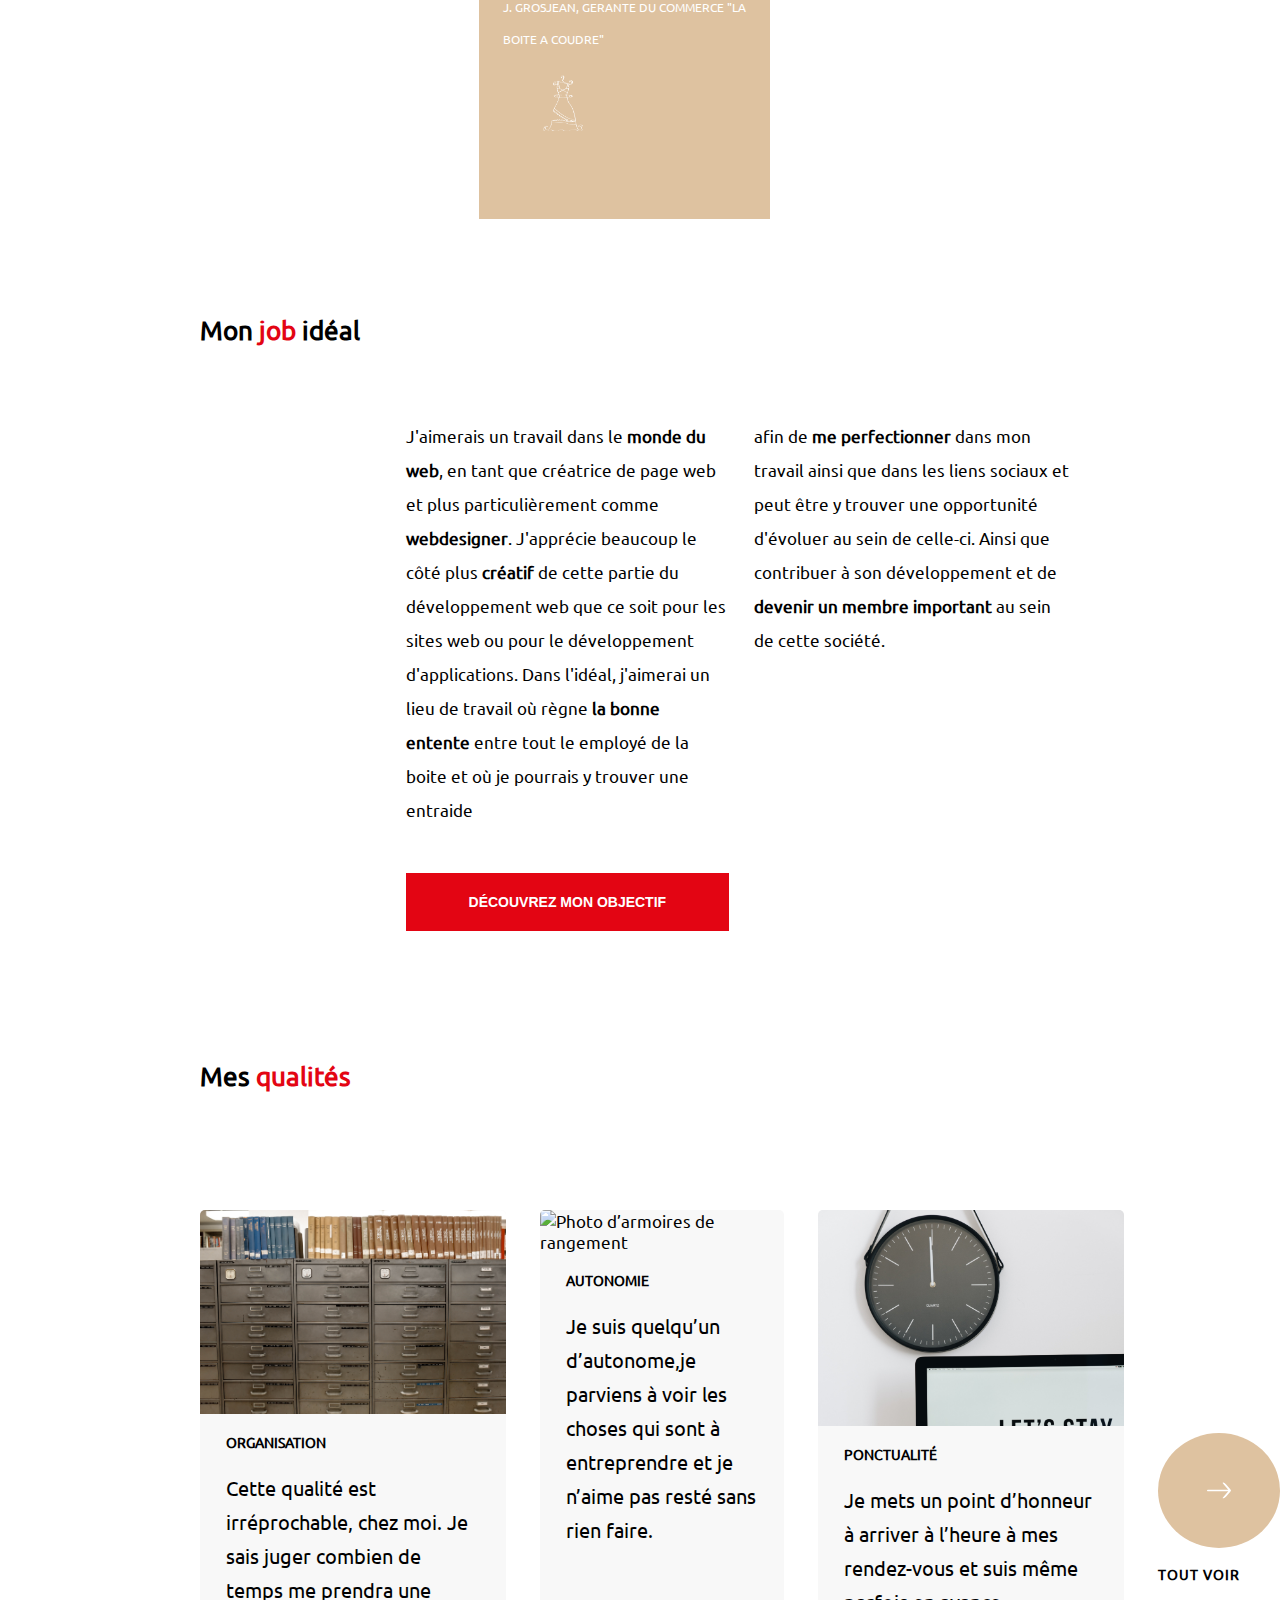
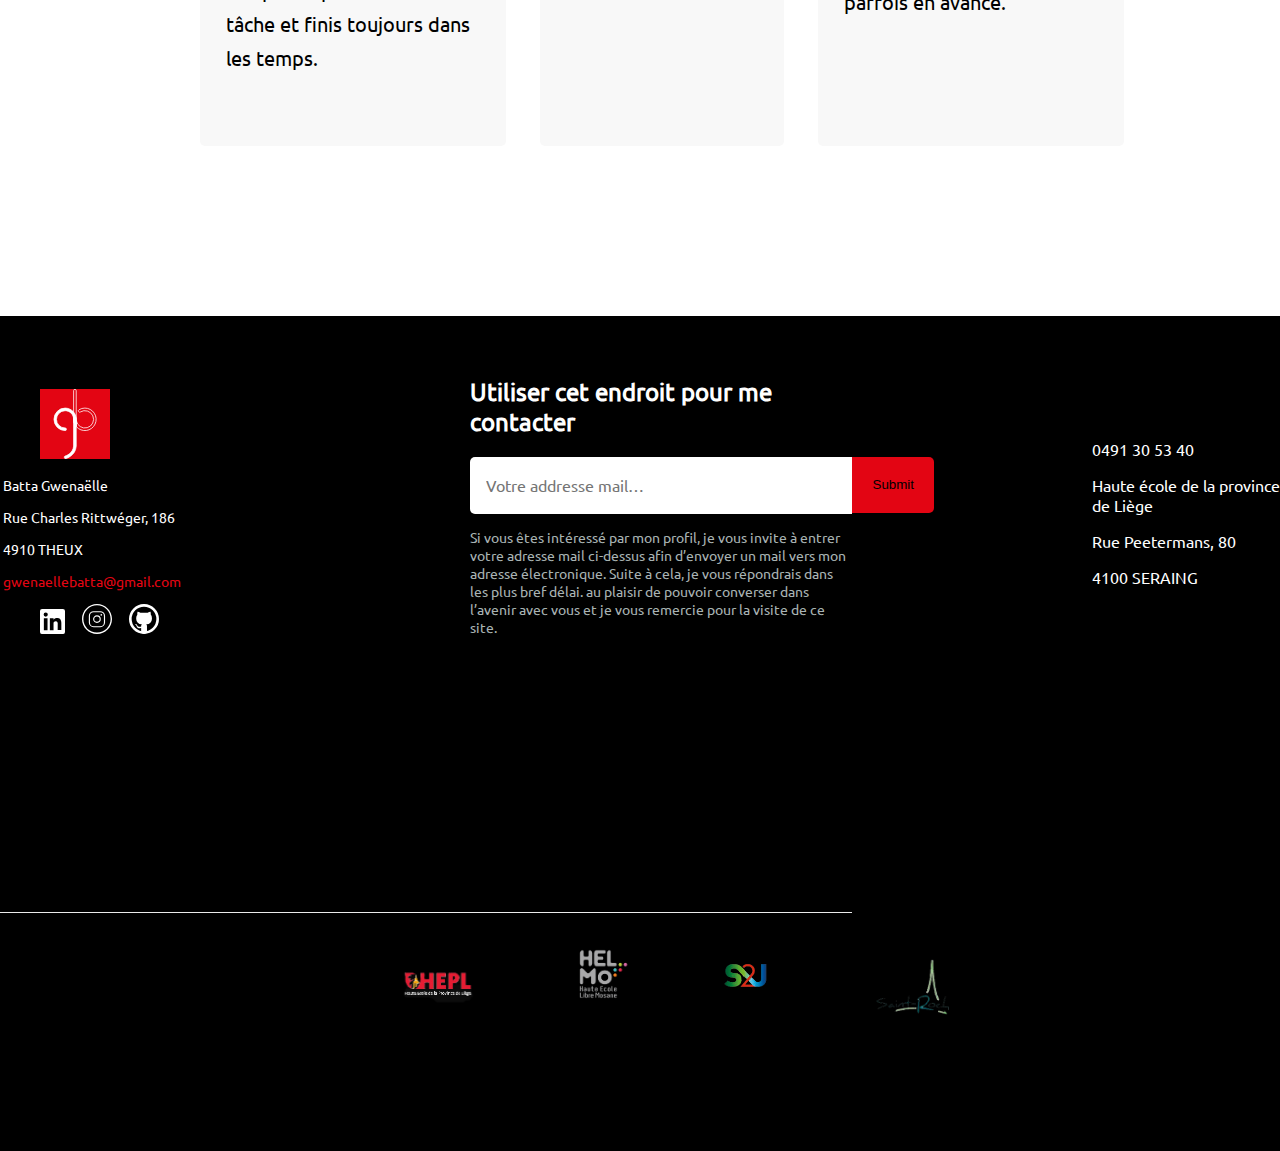
==== commit 0721820e: "button svg add" ====
--- a/index.html
+++ b/index.html
@@ -5,7 +5,7 @@
 	<meta name="author" content="Batta Gwenaëlle">
 	<meta name="description" content="Projet CV">
 	<!--		<link rel="stylesheet" href="reset.css">-->
-	<link rel="stylesheet" href="./css/main.css">
+	<link rel="stylesheet" href="./css/style.css">
 	<title>
 		Projet CV Batta Gwenaëlle
 	</title>
@@ -251,10 +251,16 @@
 					<img src="./IMG/logo_tailor.svg" alt="Logo du tailleur Philippe Antoine" width="40">
 				</figure>
 			</section>
-			<div class="xp__div">
-				<form action="#" method="get" class="xp__form">
-					<input type="submit" name="Voir le détail du parcours scolaire" value="Tout voir" class="xp__input">
-				</form>
+			<div class="xp__div button">
+				<a href="#" class="button__link">
+					<span>
+						<svg class="button__polygon" width="24" height="17" viewBox="0 0 24 17" aria-hidden="true">
+    						<path class="button__polygon" d="M23.71,7.87,17.24.3a.86.86,0,0,0-1.47.27.84.84,0,0,0,.16.83l5.35,6.25H.87a.84.84,0,0,0-.75.42.83.83,0,0,0,0,.86.84.84,0,0,0,.75.42H21.28L15.93,15.6a.84.84,0,0,0-.16.83.86.86,0,0,0,1.47.27l6.48-7.57A.86.86,0,0,0,24,8.49.81.81,0,0,0,23.71,7.87Z"></path>
+						</svg>
+						
+						<p class="button__text">Tout voir</p>
+					</span>
+				</a>
 			</div>
 		</div>
 	</section>
@@ -342,10 +348,16 @@
 					</p>
 				</section>
 			</section>
-			<div class="qualites__form">
-				<form action="#" method="get">
-					<input type="submit" name="Voir le détail du parcours scolaire" value="Tout voir" class="qualites__input">
-				</form>
+			<div class="qualites__form button">
+				<a href="#" class="button__link">
+					<span>
+						<svg class="button__polygon" width="24" height="17" viewBox="0 0 24 17" aria-hidden="true">
+    						<path class="button__polygon" d="M23.71,7.87,17.24.3a.86.86,0,0,0-1.47.27.84.84,0,0,0,.16.83l5.35,6.25H.87a.84.84,0,0,0-.75.42.83.83,0,0,0,0,.86.84.84,0,0,0,.75.42H21.28L15.93,15.6a.84.84,0,0,0-.16.83.86.86,0,0,0,1.47.27l6.48-7.57A.86.86,0,0,0,24,8.49.81.81,0,0,0,23.71,7.87Z"></path>
+						</svg>
+						
+						<p class="button__text">Tout voir</p>
+					</span>
+				</a>
 			</div>
 		</div>
 	</section>
--- a/css/style.css
+++ b/css/style.css
@@ -0,0 +1,542 @@
+@font-face {
+    font-family: 'Ubuntu';
+    src: url("../font/Ubuntu-Regular.ttf");
+}
+html{ /*1*/
+    box-sizing: border-box;
+}
+body{ /*1*/
+    font-family: 'Ubuntu', serif;
+    font-size: 17px;
+    box-sizing: border-box;
+    margin: 0;
+}
+
+
+mark{ /*1*/
+     color: #E30513;
+     background-color: #FFFFFF;
+ }
+ul{ /*1*/
+    list-style: none;
+}
+a{ /*1*/
+    text-decoration: none;
+}
+footer{ /*1*/
+    background-color: #000000;
+    color: #FFFFFF;
+    display: grid;
+    grid-gap: 15rem;
+    grid-template-columns: repeat(3,1fr);
+    grid-template-rows: 1fr 10em;
+    margin: 0 auto ;
+    width: 100%;
+    font-size: 0.8235294117647059em;/*14/17*/
+    padding-bottom: 120px;
+    align-items: center;
+}
+main section{ /*2*/
+    margin-top: 6rem;
+}
+header, main{ /*2*/
+    padding-left: 200px;
+}
+footer section{ /*2*/
+    margin-top: 3.7rem;
+}
+*::selection { /*10*/
+    color: #fff;
+    background: rgba(227, 5, 19, .99);
+}
+.nav{ /*10*/
+    display: flex;
+    align-items: center;
+    position: fixed;
+    top: 0;
+    right: 0;
+    left: 0;
+    z-index: 1000;
+    height: 6rem;
+    font-size: 2rem;
+    color: #000000;
+    background: #FFFFFF;
+    box-shadow: 0 0.1rem 0.3rem rgb(0, 0, 0, 0.3);
+    transition: transform .7s cubic-bezier(.645,.045,.355,1);
+}
+.nav__liste { /*10*/
+    display: flex;
+    padding-left: 20px;
+    /*flex-direction: column;*/
+
+}
+.nav__item{ /*10*/
+    margin-right: 0.5em;
+    padding-top: 0;
+}
+.intro{/*10*/
+    font-size: 25px; /*25/36*/
+    background-image: url("../IMG/pexels-olia-danilevich-4974912.jpg");
+    background-size: cover;
+    background-repeat: no-repeat;
+    display: grid;
+    grid-template-columns: 1fr 1fr;
+    grid-template-rows: 70% 30% ;
+    grid-column: span 2;
+    position: relative;
+}
+.intro__div{/*10*/
+    color: #FFFFFF;
+    background-color: rgba(204,0,13,0.8);
+    /*background-size: 70%;*/
+    grid-row: 1/3;
+    display: flex;
+    flex-direction: column;
+    align-items: center;
+    grid-column: 1/2;
+}
+.intro__title{ /*10*/
+    font-weight: 100;
+    margin-top: 200px;
+    margin-bottom: 0px;
+    padding: 50px;
+    line-height: 1.4em;
+}
+.intro__button{/*10*/
+    margin-top: 20px;
+    margin-bottom: 320px;
+}
+.school{/*10*/
+    background-image: url("../IMG/pexels-burst-545057.jpg");
+    background-size: cover;
+    background-repeat: no-repeat;
+    display: grid;
+    grid-template-columns: repeat(2,1fr);
+    flex-direction: column;
+
+}
+.scolaire{/*10*/
+    color: #FFFFFF;
+    background-color: rgba(204,0,13,0.8);
+    background-size: 15%;
+    grid-column: 1/2;
+    font-size: 2em;
+    line-height: 2.2em;
+    padding: 2em;
+    /*margin-right: 1em;*/
+}
+.school__title{/*10*/
+    text-transform: uppercase;
+    font-size: 15px; /*14/51*/
+    padding: 2em;
+}
+.xp{ /*10*/
+    display: grid;
+    justify-content: center;
+    grid-template-rows: repeat(4,1fr);
+    grid-template-columns: repeat(4,1fr);
+    color: #FFFFFF;
+    font-weight: 500;
+    font-size: 24px;
+    line-height: 32px;
+    /*    grid-template-columns: repeat(4,350px);*/
+    /*grid-template-rows: repeat(4,250px);*/
+    grid-gap: 1.5em;
+}
+.xp section{ /*11*/
+    min-width: 100%;
+    padding: 1em;
+    justify-content: center;
+    align-items: center;
+    /*margin-right: 10em;*/
+}
+.bake{ /*10*/
+    grid-row: 2/4;
+    background-color: #8EC899;
+}
+.me{ /*10*/
+    grid-column: 2;
+    grid-row: 1/3;
+    justify-self: center;
+    align-self: center;
+
+}
+.sew{ /*10*/
+    grid-row: 3/5;
+    grid-column: 2;
+    background-color: #DEC2A0;
+}
+.tailor{ /*10*/
+    grid-row: 2/4;
+    grid-column: 3;
+    background-color: #A3CEF0;
+}
+.xp__div{ /*10*/
+    grid-column: 4;
+    grid-row: 2;
+    align-self: center;
+    justify-self: center;
+}
+
+.reseau__item{ /*10*/
+     display: inline-block;
+     margin-right: 1em;
+ }
+.sew__logo{/*10*/
+    width: 0;
+}
+.xp small{ /*11*/
+    font-size: 12px;
+    line-height: 5px;
+}
+.patron img{ /*11*/
+    border-radius: 50%;
+    /*width: 30%;*/
+}
+
+
+.figure__logo{ /*10*/
+    background-color: #E30513;
+}
+
+.red{ /*10*/
+    font-size: 14px;
+    font-weight: 600;
+    border: none;
+    background-color: #E30513;
+    color: #FFFFFF;
+    text-transform: uppercase;
+    padding: 1.5em 4.5em;
+}
+.hidden{ /*10*/
+    position: absolute;
+    width: 1px;
+    height: 1px;
+    padding: 0;
+    margin: -1px;
+    overflow: hidden;
+    clip: rect(0, 0, 0, 0);
+    white-space: nowrap; /* added line */
+    border: 0;
+}
+.presentation__title{/*10*/
+    font-size: 36px;
+    background-color: #FFFFFF;
+    font-weight: 100;
+    padding: 100px;
+    z-index: 1;
+    /*grid-column: 2/3;*/
+    /*grid-row: 2/3;*/
+
+}
+.presentation__position{ /*10*/
+    z-index: 1;
+    position: absolute;
+    bottom: -50%;
+    right: 0;
+    max-width: 50%;
+
+}
+.presentation__description{ /*10*/
+    display: grid;
+    grid-template-columns: repeat(3,1fr);
+    line-height: 2em;
+    padding: 2em 0;
+    margin-top: 3rem;
+}
+.presentation__figure{ /*10*/
+    grid-row: 1/3;
+    grid-column: 3/4;
+}
+
+.desc__title{ /*10*/
+    text-transform: uppercase;
+    color: #000000;
+}
+.langage__js{/*10*/
+    grid-area: s1;
+    padding: 3em 1.5em;
+    /*max-width: 60%;*/
+    /*margin-right: 10em;*/
+}
+.js__description{ /*10*/
+    margin: 0  auto;
+    /*max-width: 70%;*/
+}
+.langage__html{ /*10*/
+    grid-area: s2;
+    padding: 3em 1.5em;
+    /*max-width: 60%;*/
+    /*margin-left: 10em;*/
+}
+.langage__css{ /*10*/
+    grid-area: s3;
+    padding: 3em 1.5em;
+    /*max-width: 60%;*/
+}
+.langage__sql{ /*10*/
+    grid-area: s4;
+    padding: 3em 1.5em;
+    /*max-width: 60%;*/
+
+}
+.langage__php{ /*10*/
+    grid-area: s5;
+    padding: 3em 1.5em;
+    /*max-width: 60%;*/
+    /*margin-right: 10em;*/
+}
+.job__description{ /*10*/
+    display: grid;
+    grid-template-columns: repeat(2,20rem);
+    grid-gap: 1.7em;
+    justify-content: center;
+    /*grid-template-rows: repeat(2,1fr);*/
+    justify-content: center;
+    line-height: 2em;
+    padding: 2em 0;
+}
+.job__button{/*10*/
+    grid-column: 2/3;
+}
+.ecole{ /*10*/
+    grid-column: 1/-2;
+    grid-row: 2/3;
+    display: flex;
+    align-content: space-between;
+    border-top: 1px solid #EAEAEA;
+    padding: 20px 350px;
+}
+.qualites__position{ /*10*/
+    display: flex;
+}
+.qualites__form{
+    display: flex;
+    align-items: center;
+}
+.coordonnees{ /*10*/
+    font-size: 16px;
+
+}
+.coordonneesp p { /*11*/
+    margin-left: 0.2em;
+}
+.nav__liste a{ /*11*/
+    font-size: 16px; /*15/17*/
+    color: #000000;
+}
+.ecole figure{ /*11*/
+    flex: 1;
+}
+.langage img{ /*11*/
+    border: solid #EAEAEA 0.1rem;
+    padding: 1em;
+}
+
+.langage div{/*11*/
+    display: grid;
+    grid-template-columns:repeat(3, 1fr);
+    grid-template-areas:".  .  s1" "s2 s3  ." ".  s4 s5";
+    grid-gap: 1.5rem;
+    padding-left: 10em;
+    padding-right: 10em;
+    line-height: 2em;
+    box-shadow: inset 100em 1em rgba(204,0,13,0.8);
+    background-image: url("../IMG/pexels-pixabay-270348.jpg");
+    background-size: cover;
+    background-repeat: no-repeat;
+}
+.langage section{/*11*/
+    background-color: #F8F8F8;
+    border-radius: 2% 2% 2% 2%;
+    text-align: center;
+    margin-top: 0.7em;
+    min-height: 10em;
+    color: #6A6A6A;
+}
+.mail a{ /*11*/
+    color: #E30513;
+}
+.job__description p+p{ /*12*/
+    grid-row: 1/2;
+    grid-column: 2/3;
+}
+.presentation__description p+p{ /*12*/
+    grid-row: 2/3;
+    grid-column: 2;
+}
+.red:hover{ /*20*/
+    background-color: #FFFFFF;
+    color: #E30513;
+}
+.nav__liste+.nav__liste{ /*20*/
+    justify-content: end;
+    padding-right: 20px;
+    flex-grow: 1;
+}
+.button__link{ /*11*/
+    color: #000000;
+    min-width: 2em;
+    min-height: 2em;
+    font-size: 14px;
+    text-transform: uppercase;
+    font-weight: 600;
+    background-color: #FFFFFF;
+    letter-spacing: 1px;
+}
+.button__polygon{
+    color: #FFFFFF;
+    background-color: #DEC2A0;
+    border-radius: 50%;
+    padding: 3.5em;
+}
+.button{
+    display: flex;
+    justify-content: center;
+    align-items: center;
+}
+.button__polygon path{
+    fill: #FFFFFF;
+}
+.school__item:hover:after{ /*21*/
+    /*content:url("../IMG/fleche-bluecircle.svg");*/
+    /*width: 10%;*/
+    /*height: 10%;*/
+}
+.nav__liste+.nav__liste a{ /*21*/
+    font-size: 12px; /*12/17*/
+    color: #AEAEAE;
+    text-transform: uppercase;
+}
+
+.mail a:hover{ /*21*/
+    background-color: #E30513;
+    color: #FFFFFF;
+    border-radius: 5px;
+    padding: 10px;
+}
+.presentation__description presentation__text:first-child{ /*21*/
+    grid-row: 1/2;
+    grid-column: 1/2;
+}
+.coordonnees p:hover{ /*21*/
+    color: #E30513;
+}
+.orga,.auto,.ponctuel{ /*30*/
+    display: flex;
+    max-width: 18em;
+    flex-direction: column;
+    background-color: #F8F8F8;
+    border-radius: 5px;
+    margin-right: 2em;
+    margin-bottom: 10em;
+}
+.orga__text,.auto__text,.ponctuel__text{
+    margin-top: 0;
+    padding: 0 1.5em 3em 1.5em;
+}
+.organisation__title, .autonome__title, .ponctualite__title{
+    text-transform: uppercase;
+    font-size: 14px;
+}
+.organisation__text, .autonome__text, .ponctualite__text{
+    font-size: 20px;
+    line-height: 1.7em;
+}
+.ponctuel__figure, .auto__figure, .orga__figure{ /*30*/
+    margin: 0;
+    overflow: auto;
+}
+.ponctuel__figure img, .auto__figure img, .orga__figure img{
+    border-radius: 5px 5px 0px 0px;
+    float: left;
+    width: 100%;
+}
+.job__description .job__text:first-child{ /*30*/
+    grid-row: 1/2;
+    grid-column: 1/2;
+}
+.nav__liste:first-of-type a:hover{ /*31*/
+    background-color: #EAEAEA;
+
+}
+.nav__liste+.nav__liste a:hover{/*31*/
+    color: #000000;
+    background-color: none;
+}
+.xp__input:before, .qualites__input:before{ /*40*/
+    background-image: url("./IMG/Voir+.svg");
+    background-size: contain;
+    background-repeat: no-repeat;
+    padding: 70px;
+    background-position: top;
+}
+.orga:hover,.auto:hover,.ponctuel:hover {
+    color: #FFFFFF;
+    background-color: #000000;
+    transition: all 0.5s ease-in-out;
+}
+.to-top:after{ top:100%; }
+.to-top:hover:after{ top:0%; }
+/*.desc:hover{*/
+/*    background-color: rgba(255,255,255, 0.0);*/
+/*    color: #FFFFFF;*/
+/*}*/
+/*.css:hover, .html:hover, .js:hover, .sql:hover, .php:hover { !*200*!*/
+/*    color: #FFFFFF;*/
+/*    background-image: url("../IMG/photo-survol.png");*/
+/*    background-size: cover;*/
+/*    background-repeat: no-repeat;*/
+/*    z-index: -1;*/
+/*    transform: translateZ(0) scaleY(1.08);*/
+/*    transition-delay: 0s, 0s*/
+/*}*/
+
+
+
+footer{
+
+}
+footer section{
+    display: inline-block;
+}
+footer a{
+    color: #E30513;
+    text-decoration: none;
+}
+.coordonneesp {
+    font-weight: 500;
+}
+.contact p{
+    color: #A8B3B3;
+}
+.contact__email{
+    font-family: Ubuntu;
+    padding: 1em;
+}
+
+.contact__title{
+    font-size: 24px;/*24/14*/
+    margin-top: 0;
+}
+
+
+.contact{
+
+}
+.contact input[type="email"]{
+    min-width: 350px;
+    font-size: 16px; /*16/14*/
+    border-radius: 5px 0px 0px 5px;
+    border: none;
+    min-height: 25px;
+    position: relative;
+}
+.contact input[type="submit"]{
+    background-color: #E30513;
+    border: none;
+    padding: 20.5px;
+    border-radius: 0px 5px 5px 0px;
+    position: absolute;
+}
+
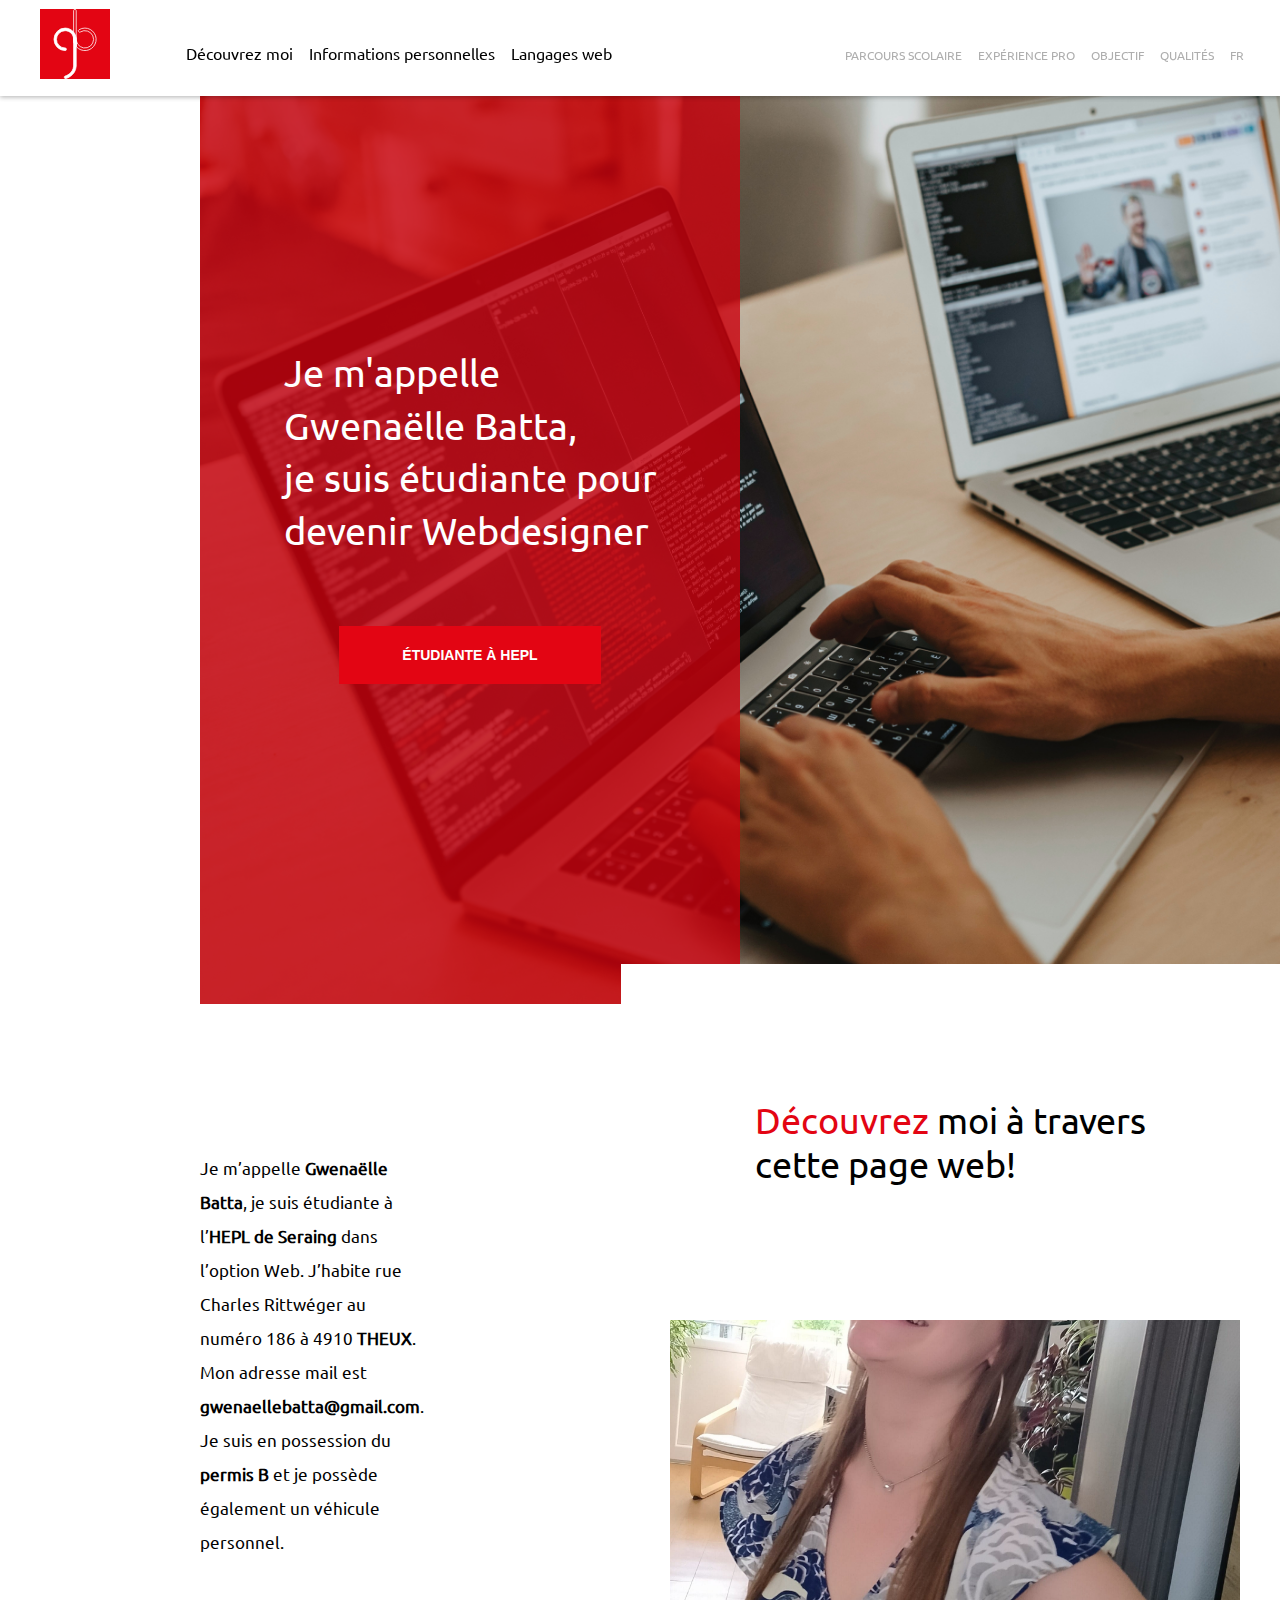
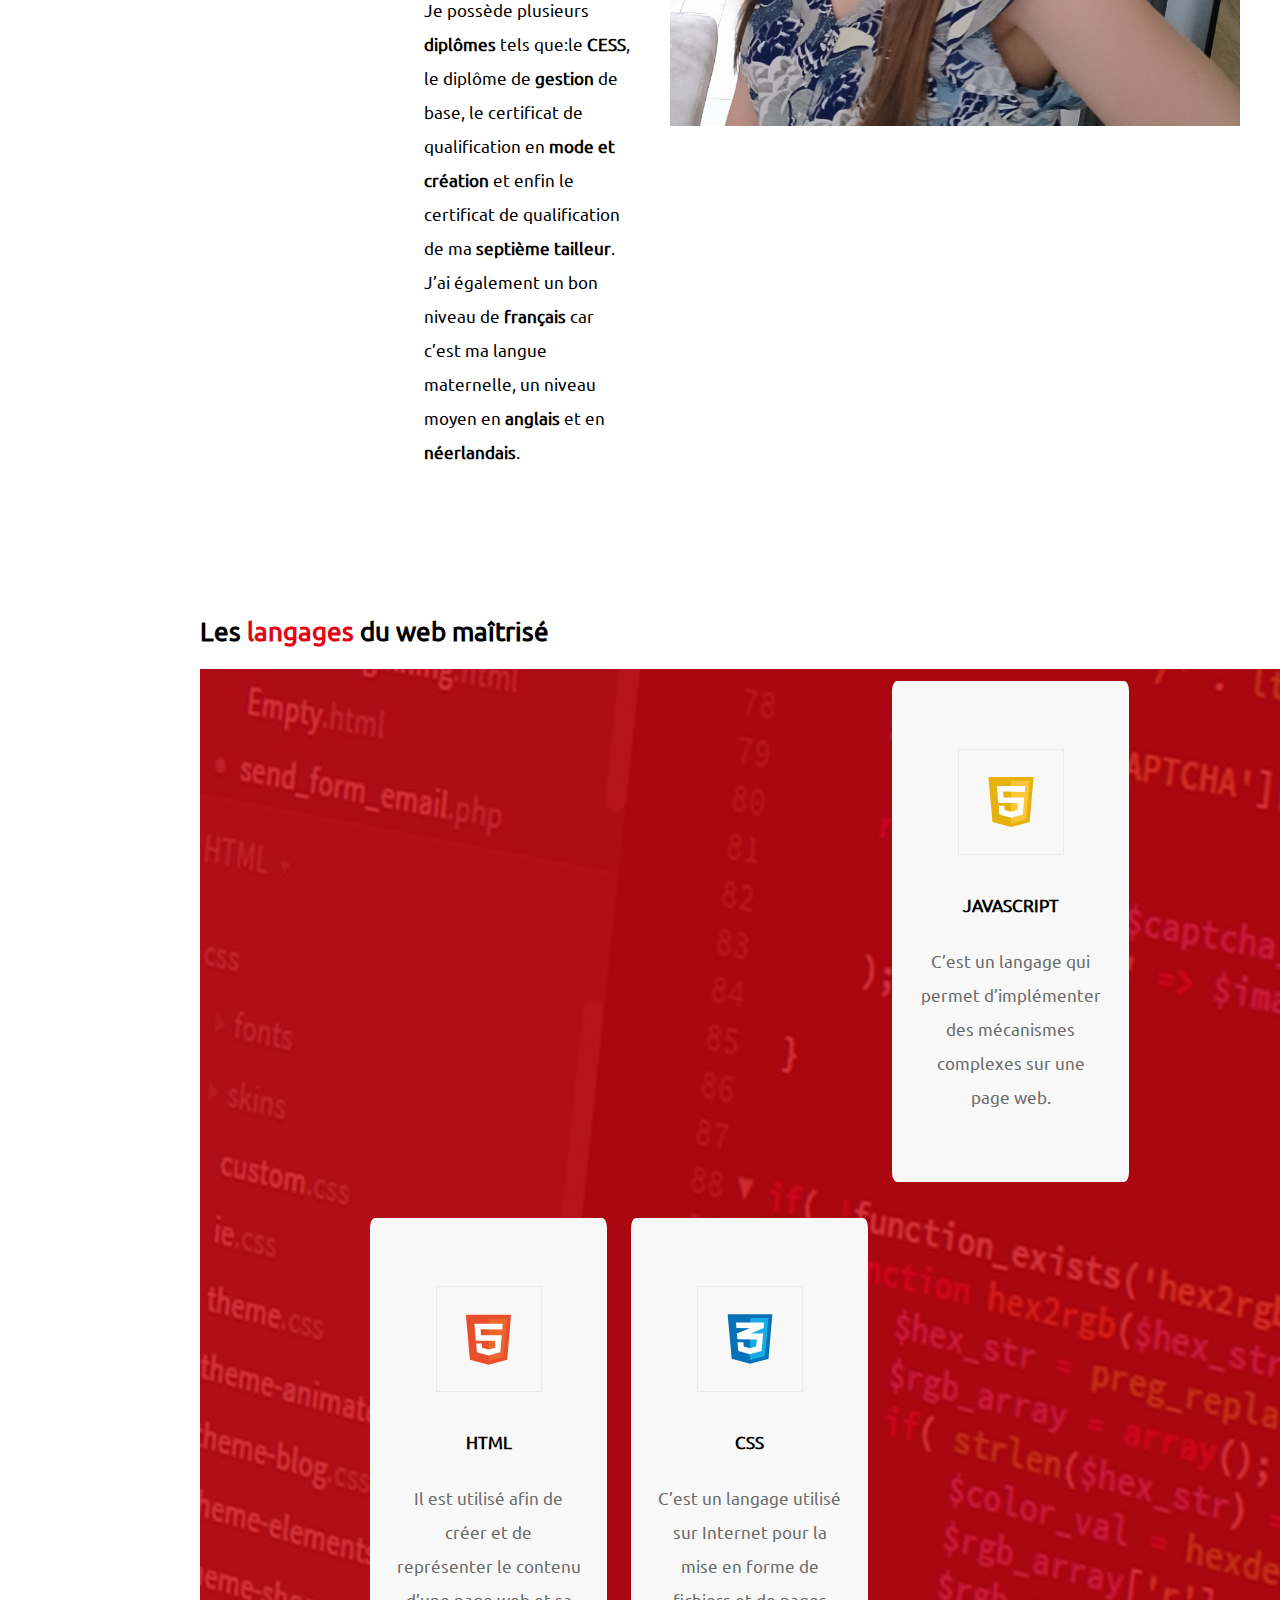
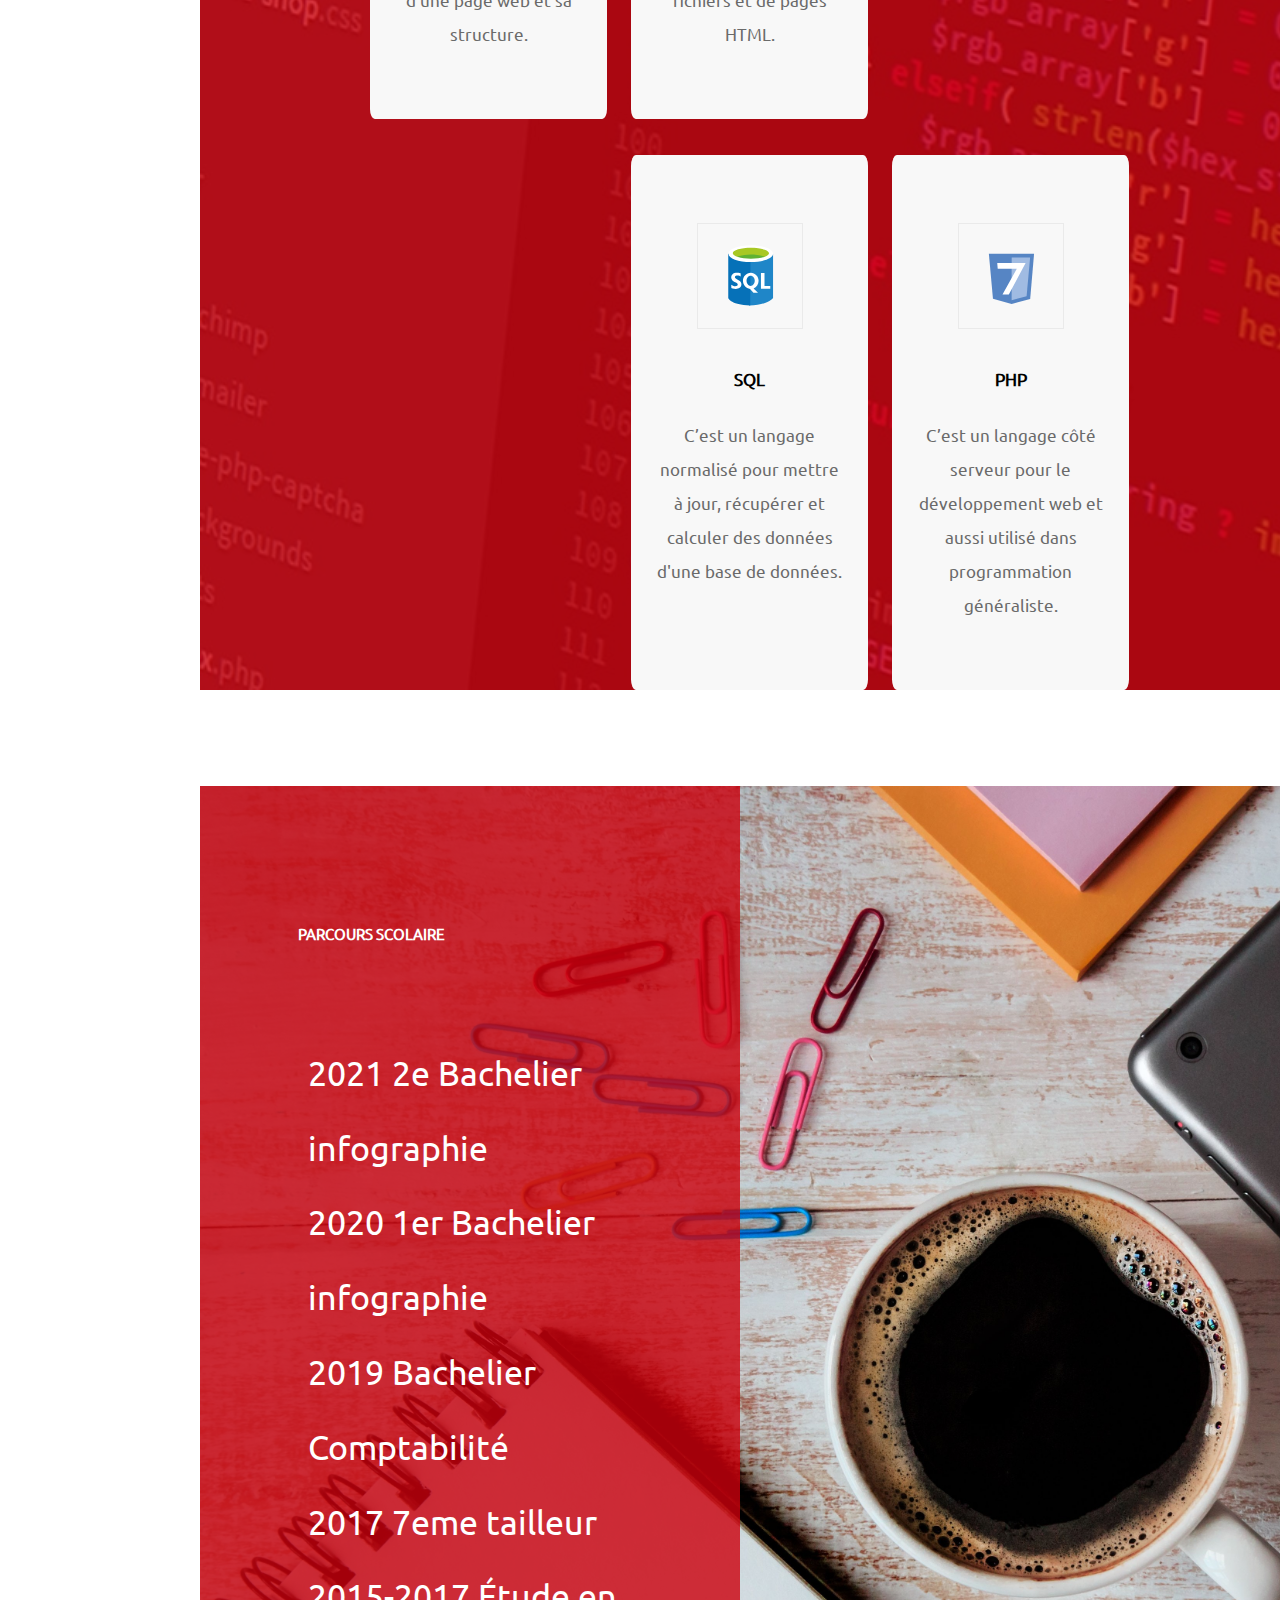
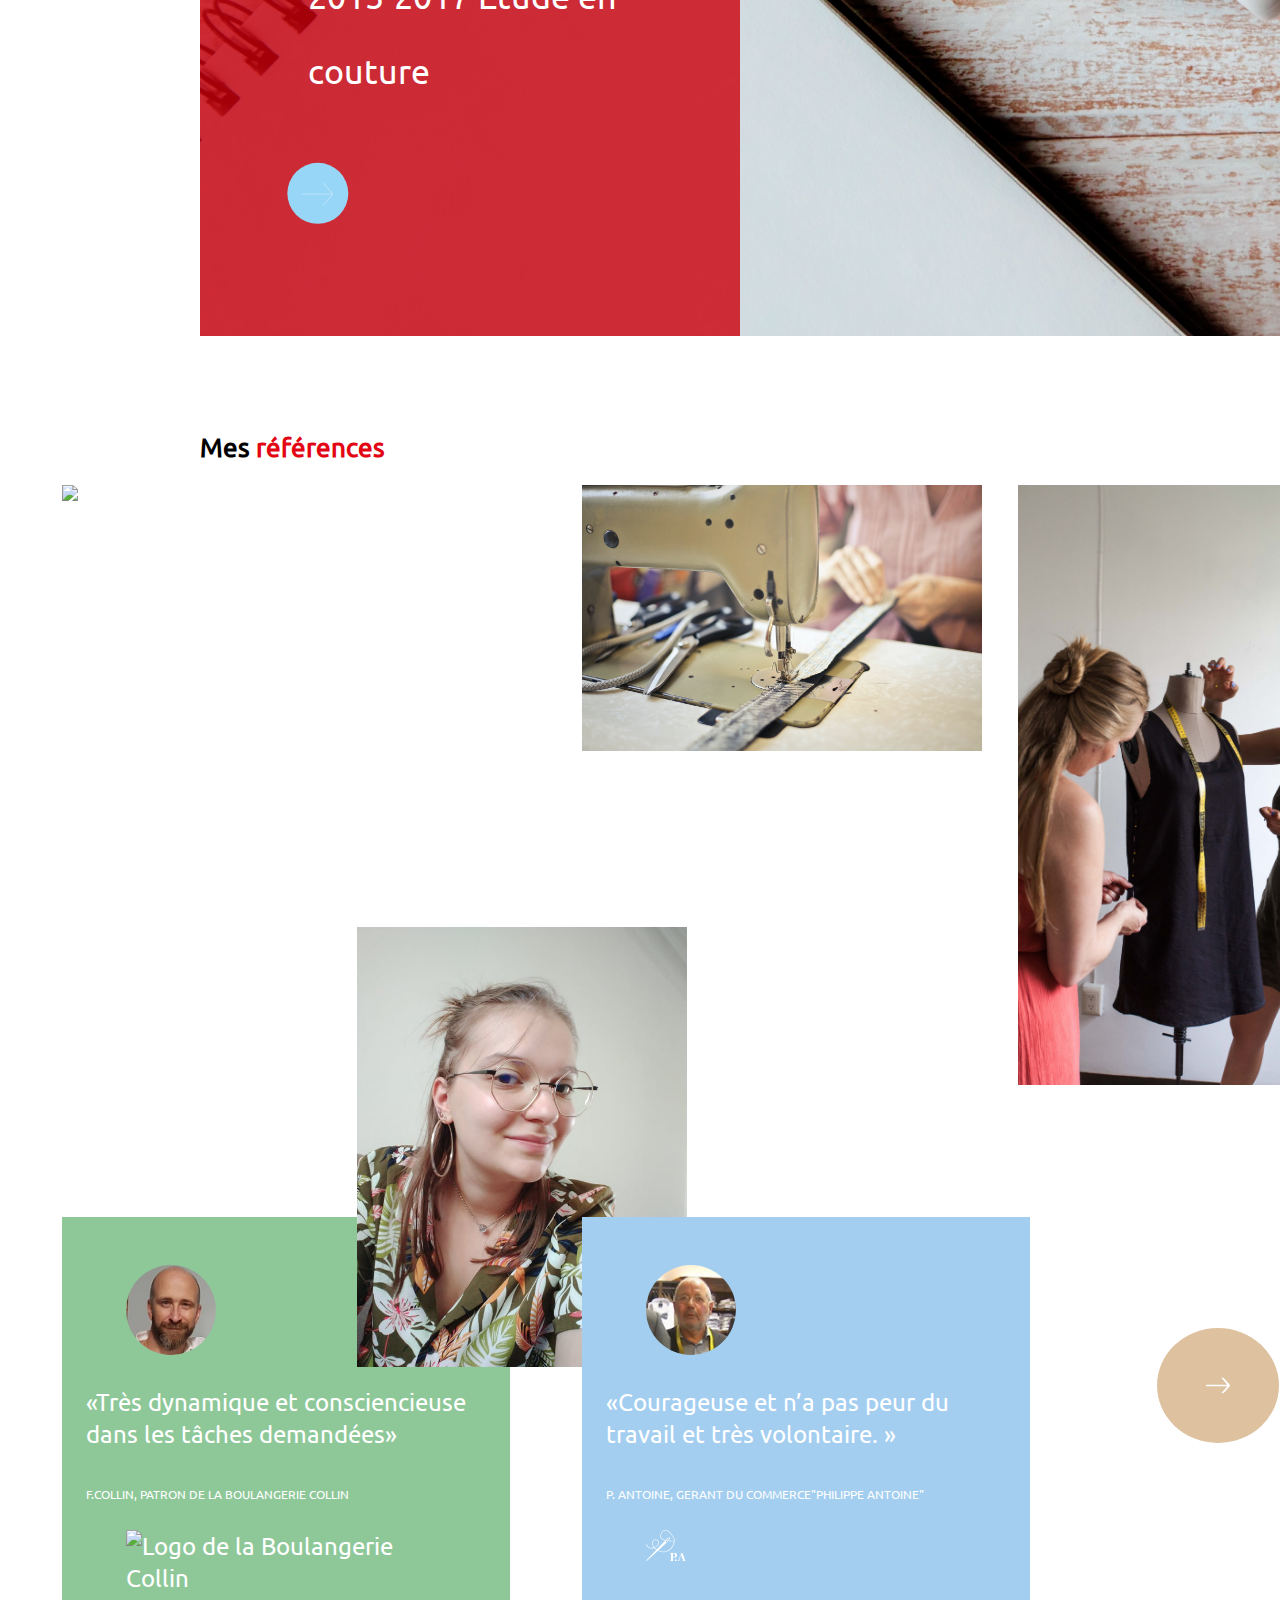
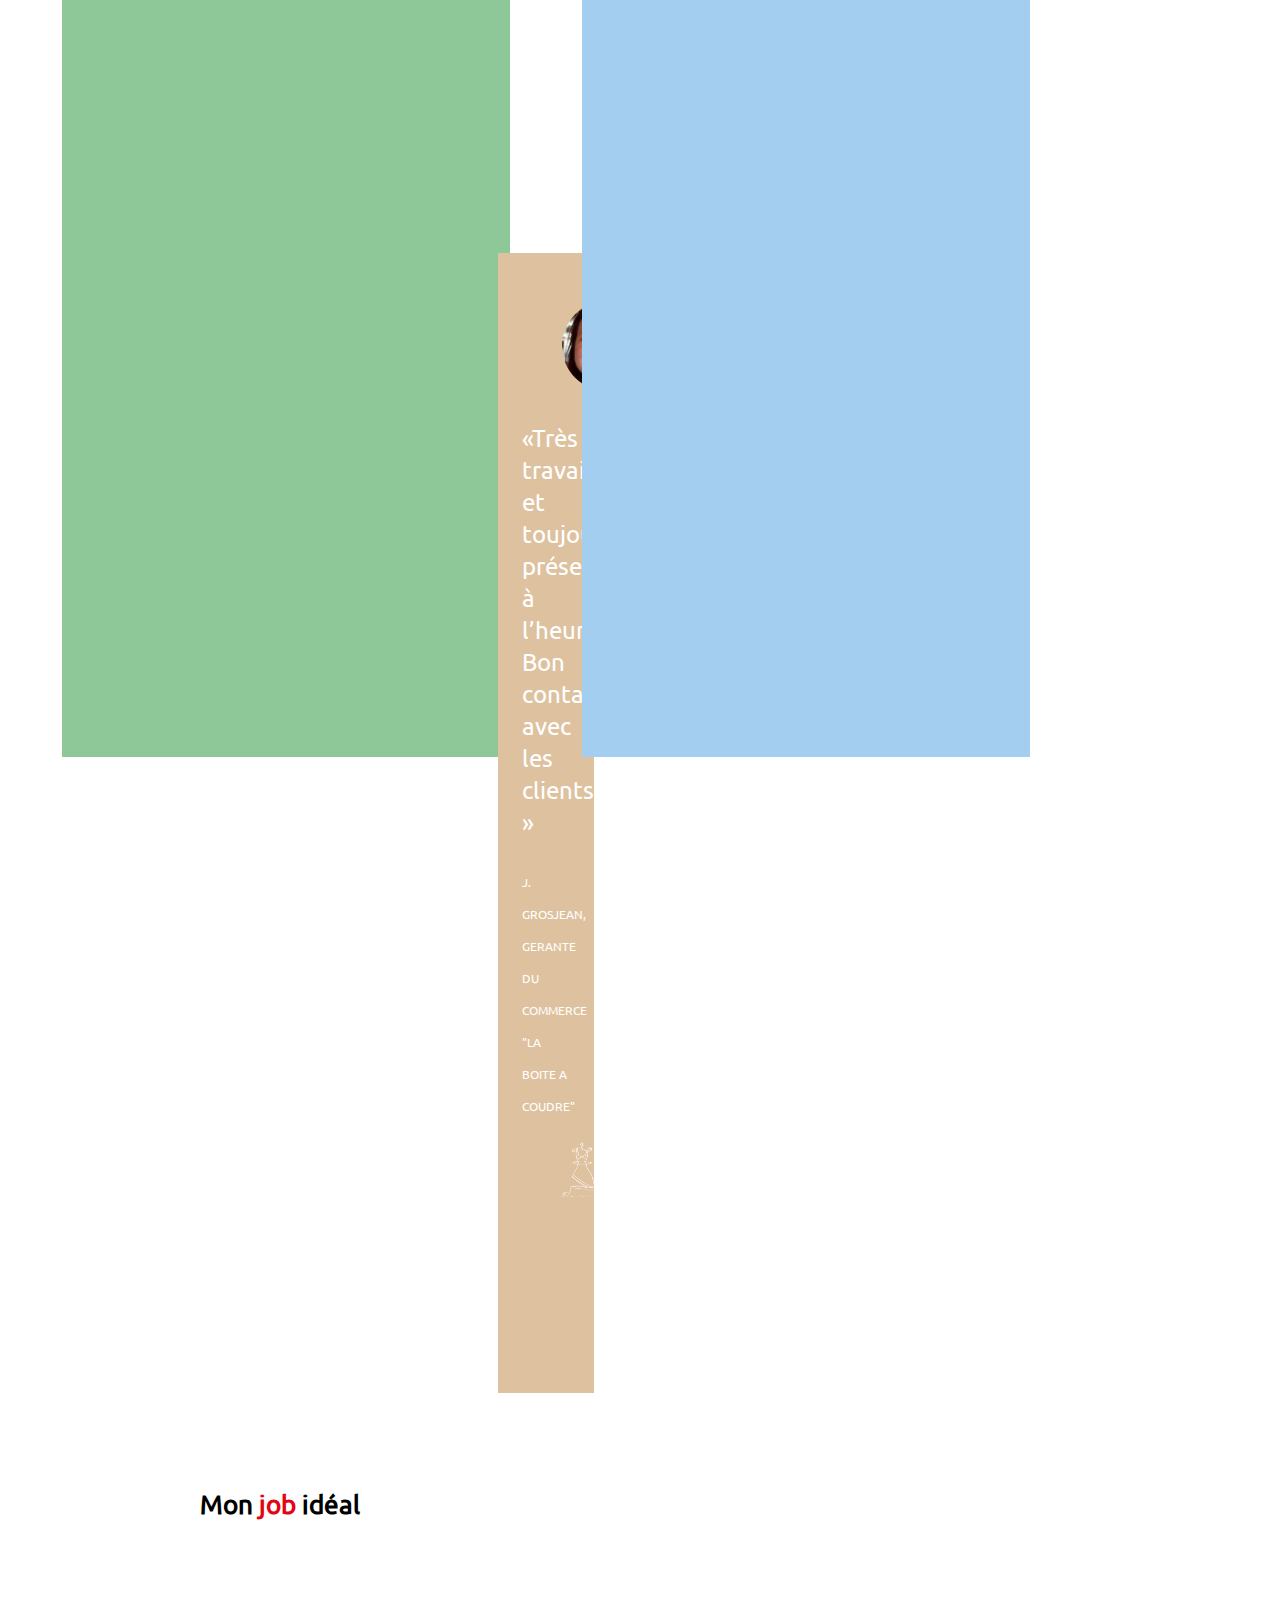
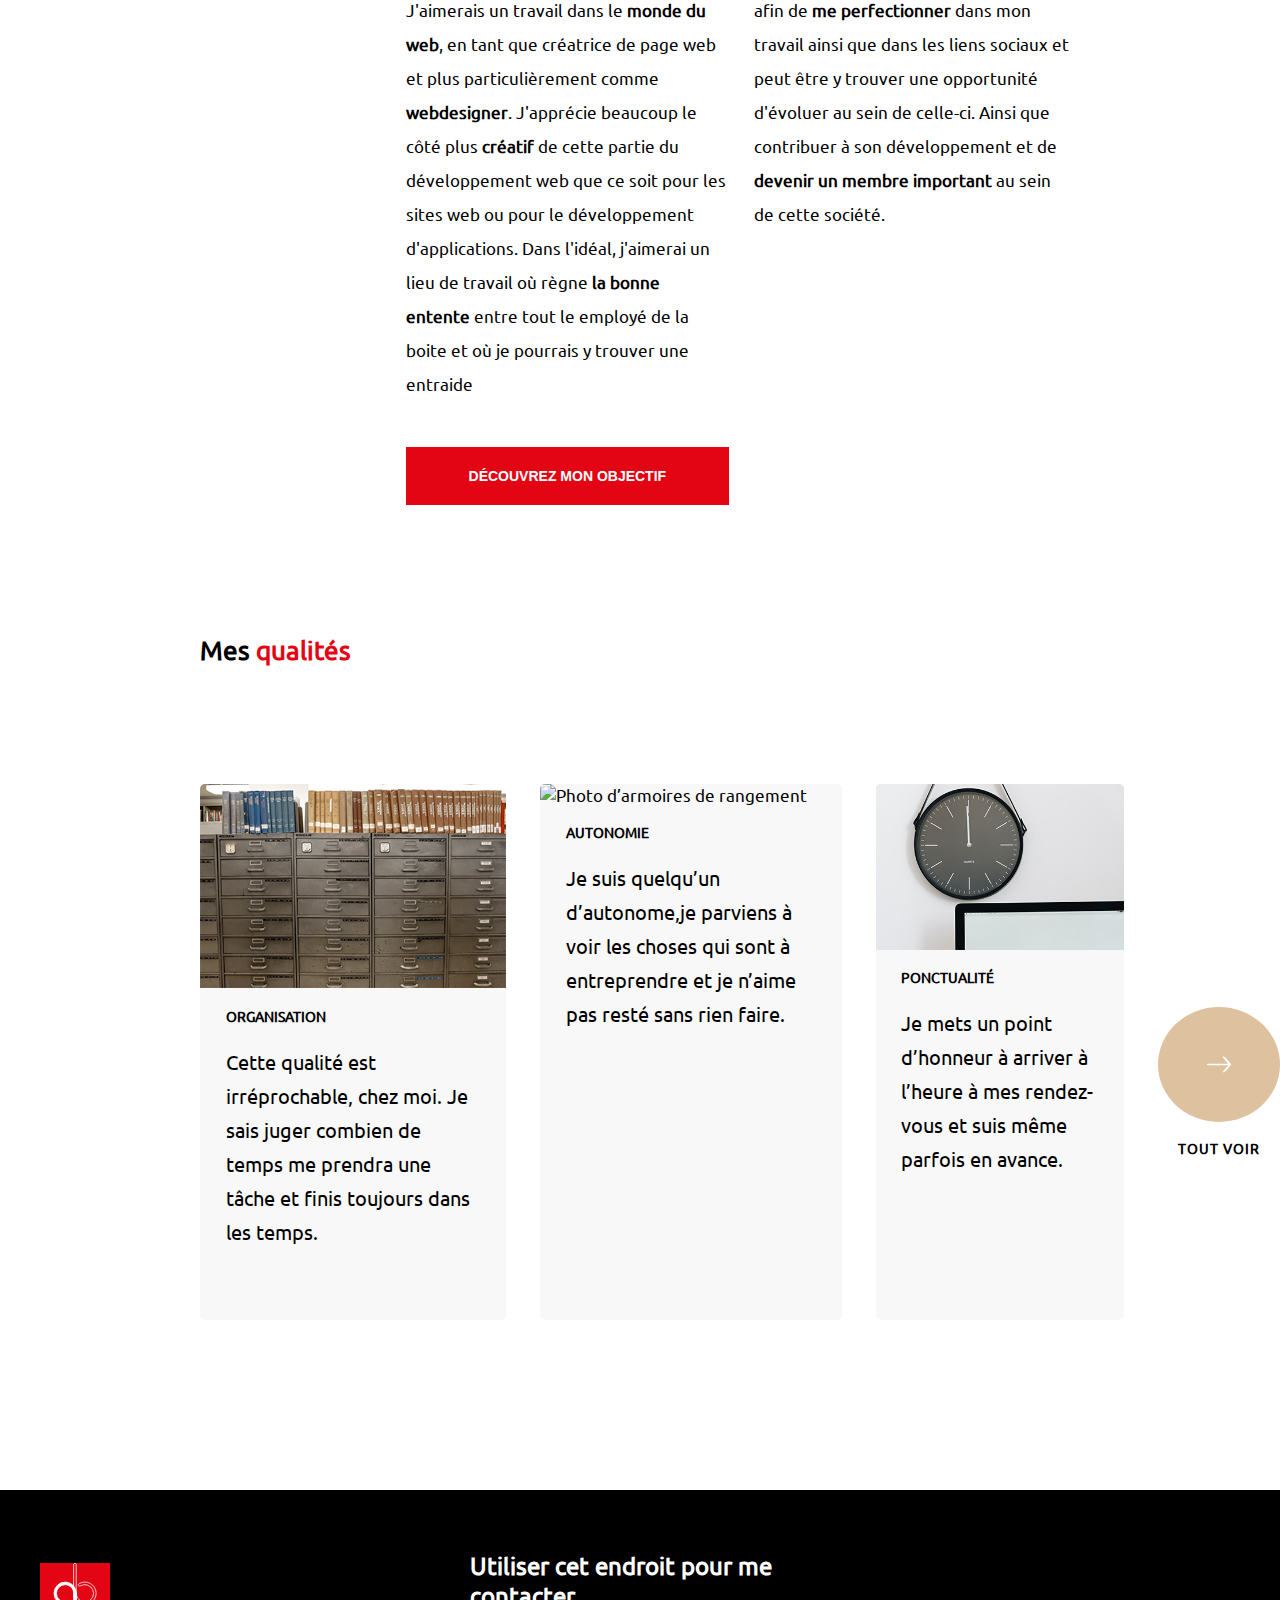
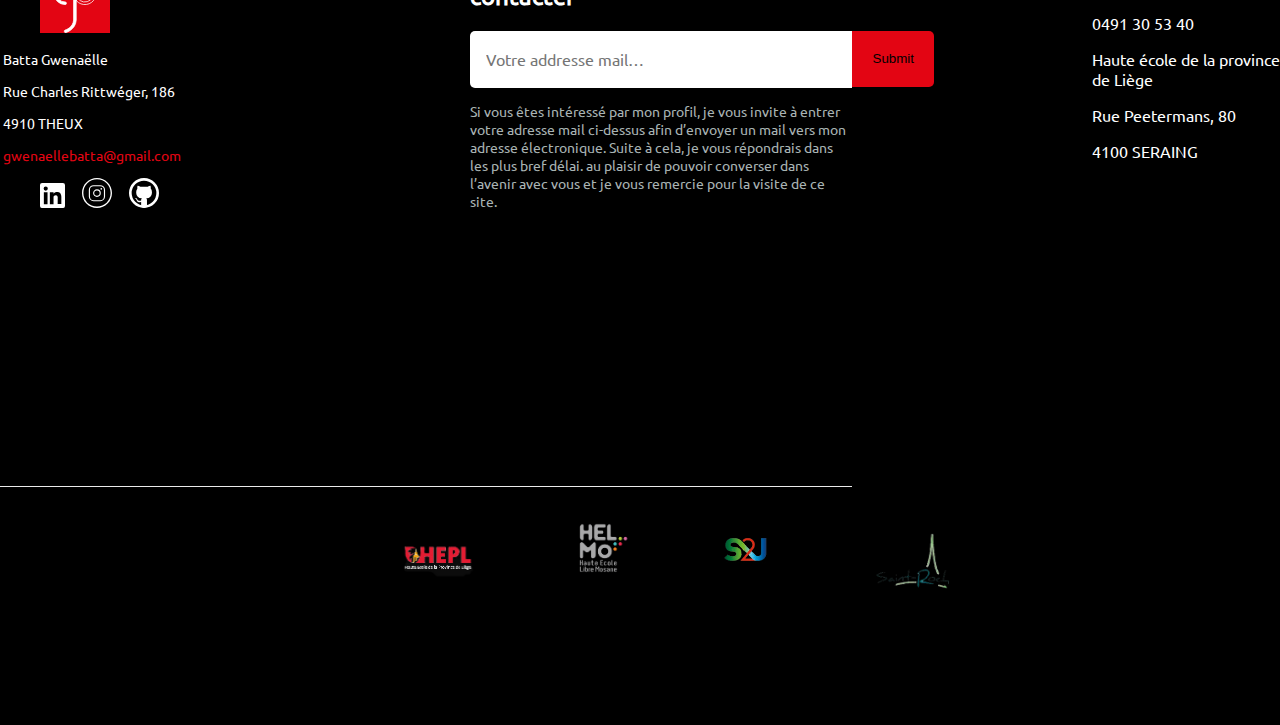
==== commit 9157381b: "Added images on xp section and css continue" ====
--- a/index.html
+++ b/index.html
@@ -83,9 +83,6 @@
 			<mark>langages</mark>
 			du web maîtrisé
 		</h2>
-		<!--		<svg viewBox="0 0 220 100" xmlns="http://www.w3.org/2000/svg" class="langage__rect">-->
-		<!--			<rect x="0" y="0" width="200" height="100" transform="rotate(45)"/>-->
-		<!--		</svg>-->
 		<div>
 			<section aria-labelledby="js" class="langage__js js">
 				<h3 id="js" role="heading" aria-level="3" class="js__title hidden">
@@ -255,13 +252,16 @@
 				<a href="#" class="button__link">
 					<span>
 						<svg class="button__polygon" width="24" height="17" viewBox="0 0 24 17" aria-hidden="true">
-    						<path class="button__polygon" d="M23.71,7.87,17.24.3a.86.86,0,0,0-1.47.27.84.84,0,0,0,.16.83l5.35,6.25H.87a.84.84,0,0,0-.75.42.83.83,0,0,0,0,.86.84.84,0,0,0,.75.42H21.28L15.93,15.6a.84.84,0,0,0-.16.83.86.86,0,0,0,1.47.27l6.48-7.57A.86.86,0,0,0,24,8.49.81.81,0,0,0,23.71,7.87Z"></path>
+    						<path d="M23.71,7.87,17.24.3a.86.86,0,0,0-1.47.27.84.84,0,0,0,.16.83l5.35,6.25H.87a.84.84,0,0,0-.75.42.83.83,0,0,0,0,.86.84.84,0,0,0,.75.42H21.28L15.93,15.6a.84.84,0,0,0-.16.83.86.86,0,0,0,1.47.27l6.48-7.57A.86.86,0,0,0,24,8.49.81.81,0,0,0,23.71,7.87Z"></path>
 						</svg>
 						
 						<p class="button__text">Tout voir</p>
 					</span>
 				</a>
 			</div>
+			<img class="xp__img--bake" src="./IMG/pexels-anna-shvets-5964505.jpg" alt="photo d'un plateau de croissant" width="400">
+			<img class="xp__img--tailor" src="./IMG/pexels-andrea-piacquadio-3771080.jpg" alt="photo d'un plateau de croissant" width="400">
+			<img class="xp__img--sew" src="./IMG/pexels-los-muertos-crew-8030150.jpg" alt="photo d'un plateau de croissant" width="400">
 		</div>
 	</section>
 	<section aria-labelledby="job" class="job">
@@ -335,7 +335,7 @@
 					Ponctualité
 				</h3>
 				<figure class="ponctuel__figure">
-					<img src="./IMG/ponctuel.jpg" alt="Photo d&rsquo;armoires de rangement" width="414">
+					<img src="./IMG/ponctuel.jpg" alt="Photo d&rsquo;armoires de rangement" width="431">
 				</figure>
 				<section aria-labelledby="ponctuel-text" class="ponctuel__text ponctualite">
 					<h4 id="ponctuel-text" role="heading" aria-level="4" class=" ponctualite__title">
--- a/css/style.css
+++ b/css/style.css
@@ -223,7 +223,7 @@
     font-size: 36px;
     background-color: #FFFFFF;
     font-weight: 100;
-    padding: 100px;
+    padding: 134px;
     z-index: 1;
     /*grid-column: 2/3;*/
     /*grid-row: 2/3;*/
@@ -234,7 +234,7 @@
     position: absolute;
     bottom: -50%;
     right: 0;
-    max-width: 50%;
+    max-width: 70%;
 
 }
 .presentation__description{ /*10*/
@@ -390,13 +390,23 @@
     border-radius: 50%;
     padding: 3.5em;
 }
-.button{
-    display: flex;
-    justify-content: center;
-    align-items: center;
-}
+.button__text{
+    text-align: center;
+}
+.button__polygon:hover{
+    transform: scale(0.8);
+}
+/*.button{*/
+/*    background-color: yellow;*/
+/*    display: flex;*/
+/*    justify-content: center;*/
+/*    align-items: center;*/
+/*}*/
 .button__polygon path{
     fill: #FFFFFF;
+}
+.xp__div .button__text{
+    color: #FFFFFF;
 }
 .school__item:hover:after{ /*21*/
     /*content:url("../IMG/fleche-bluecircle.svg");*/
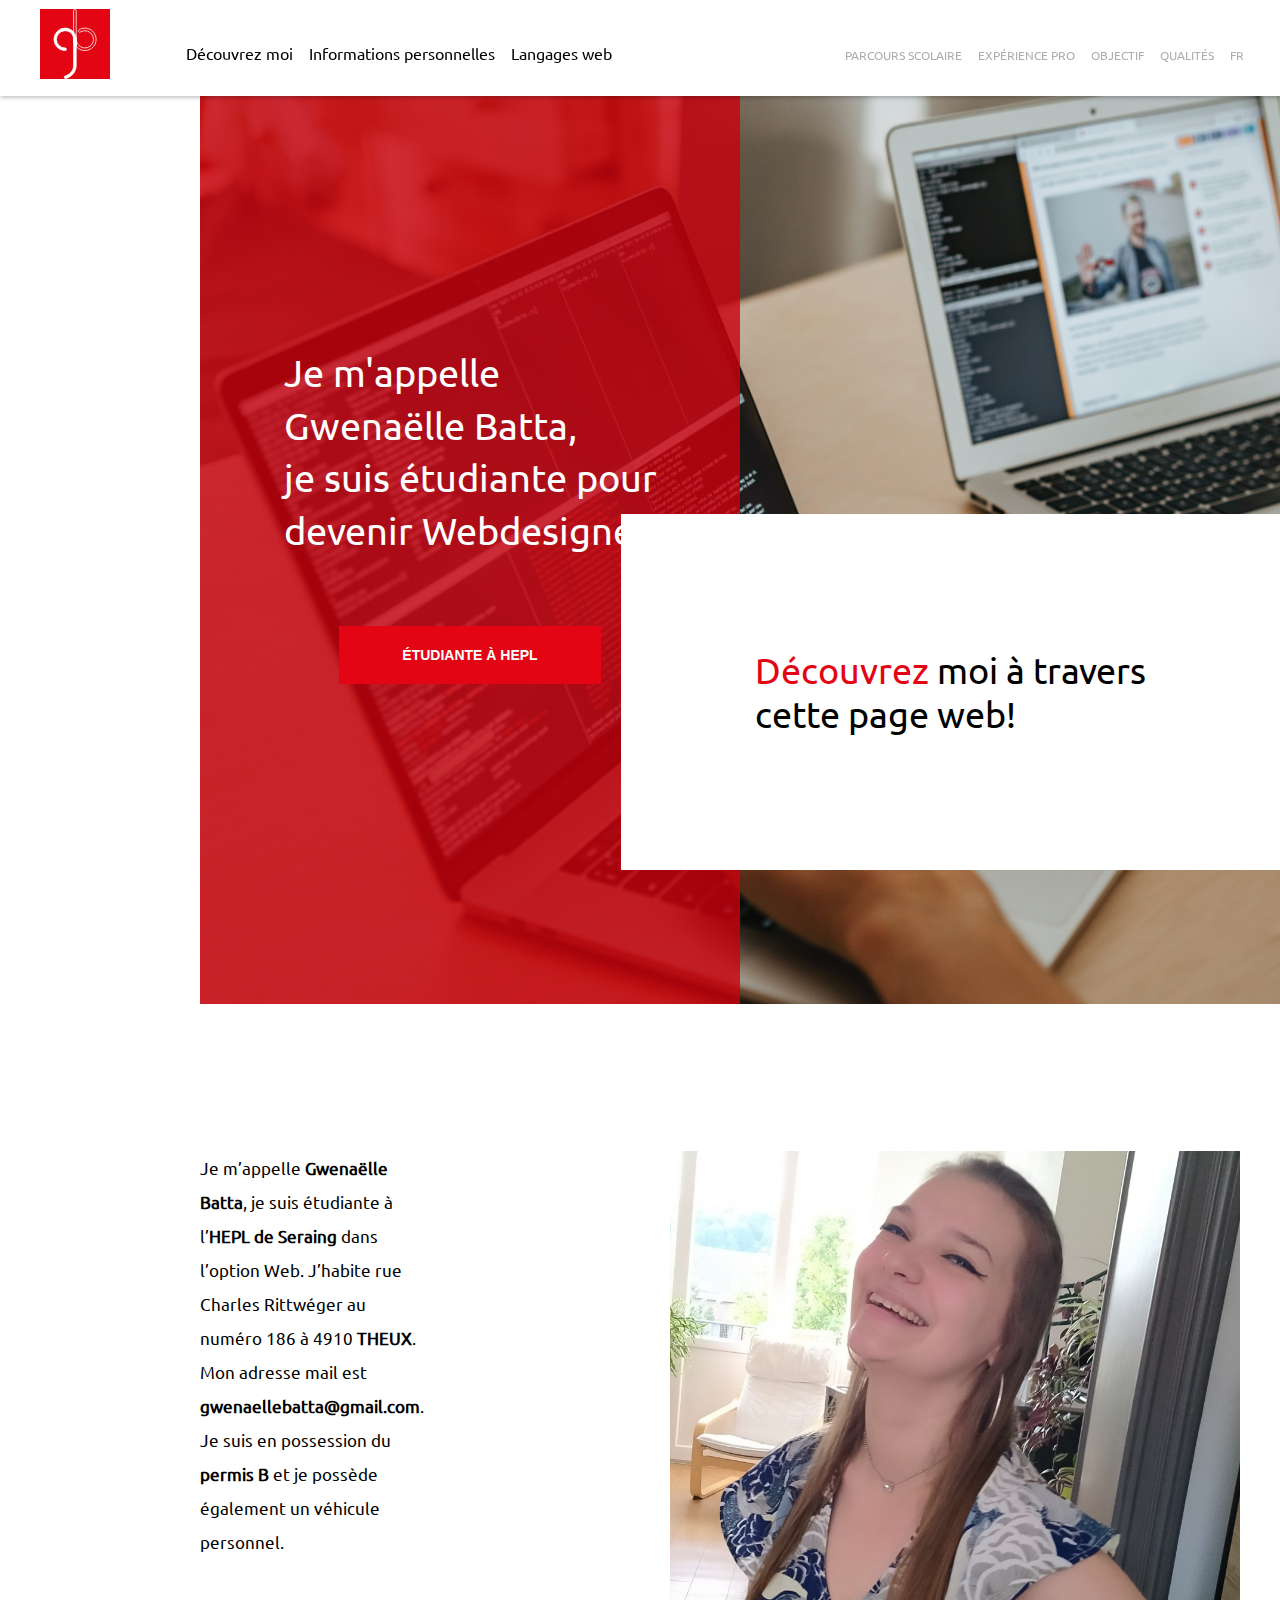
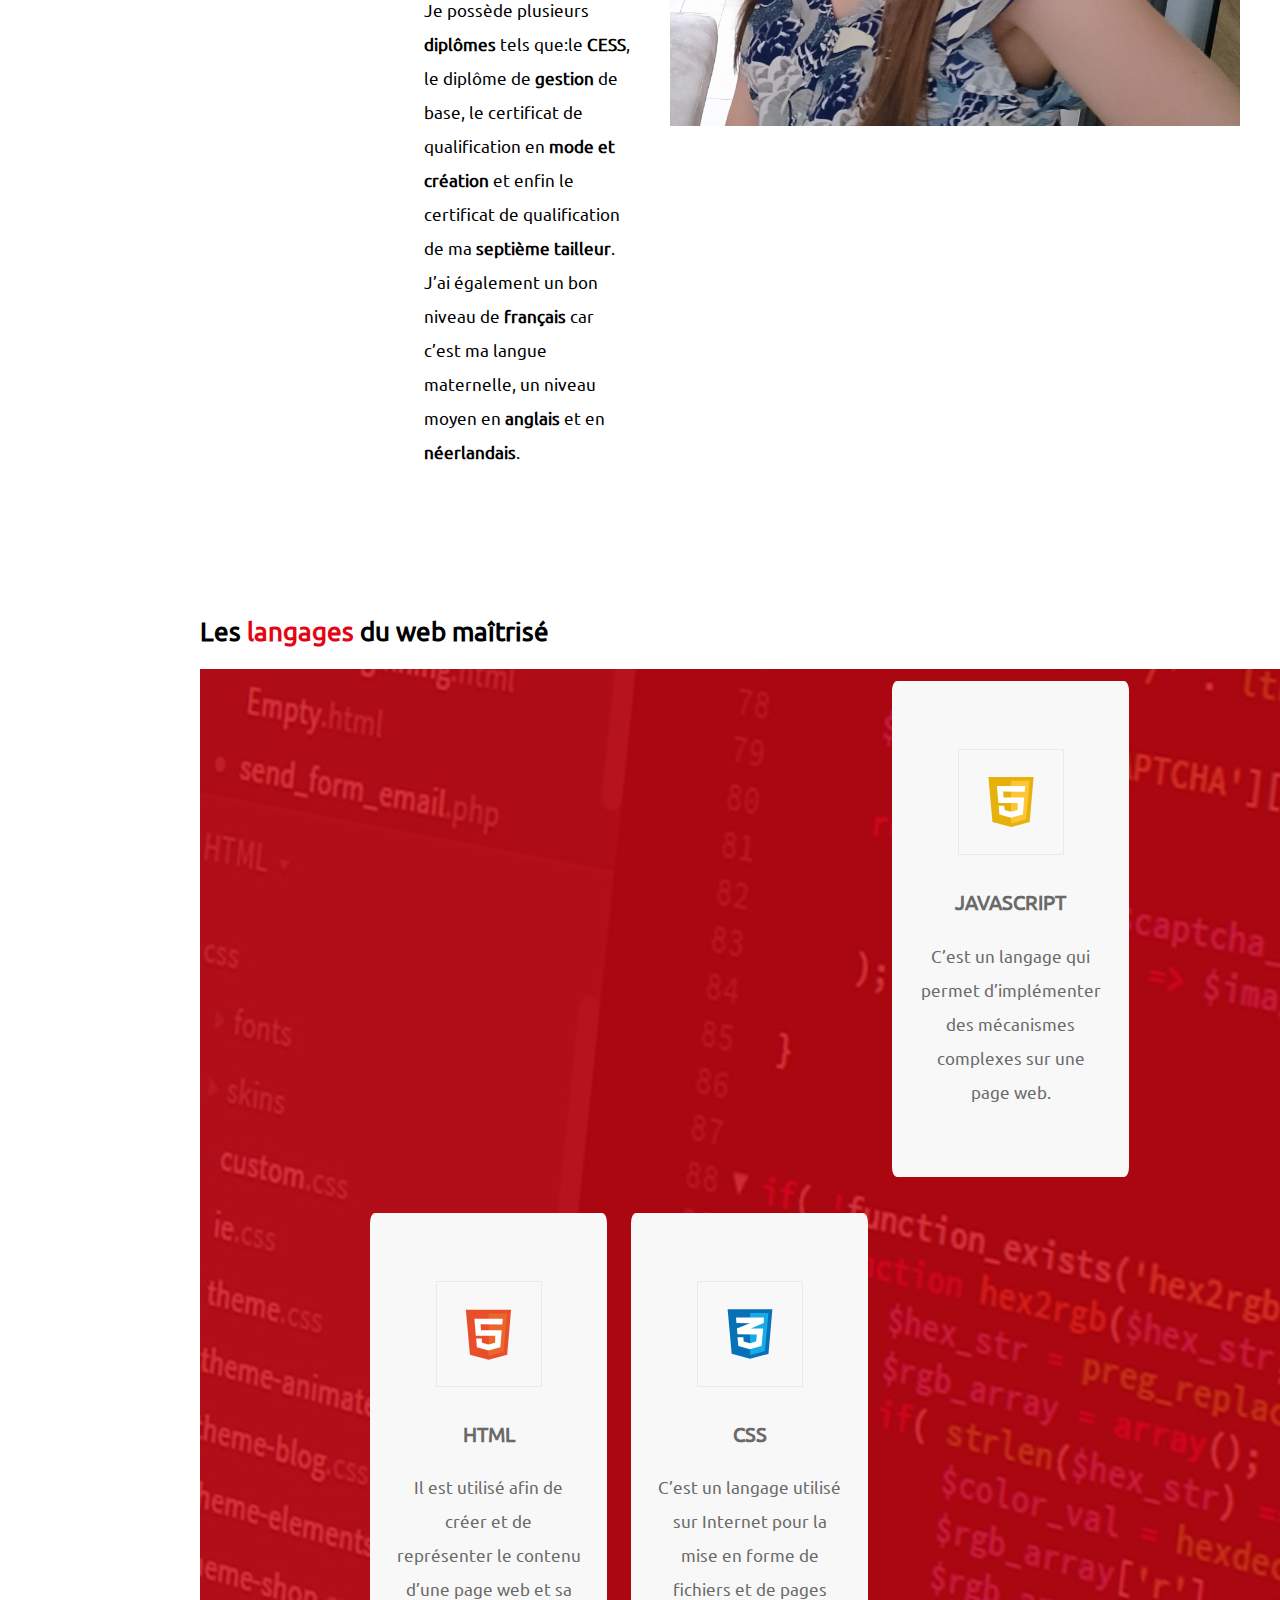
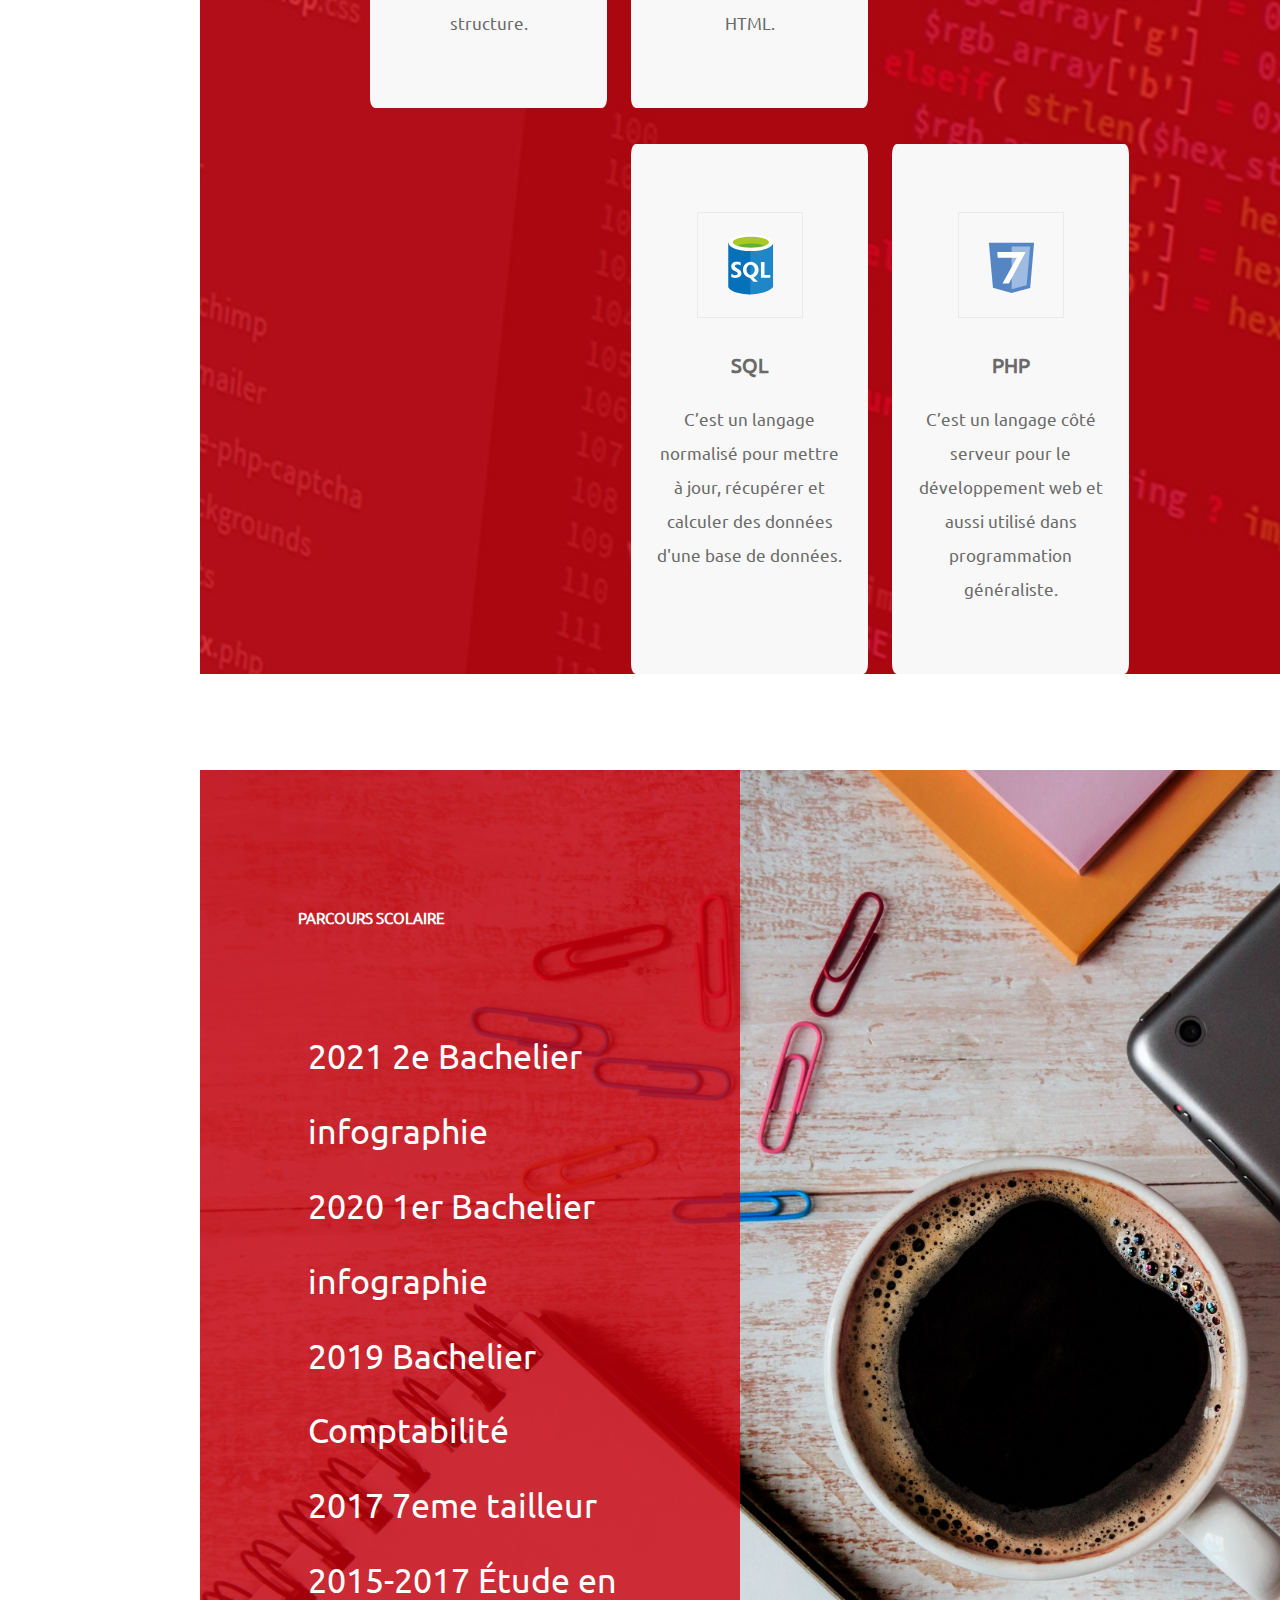
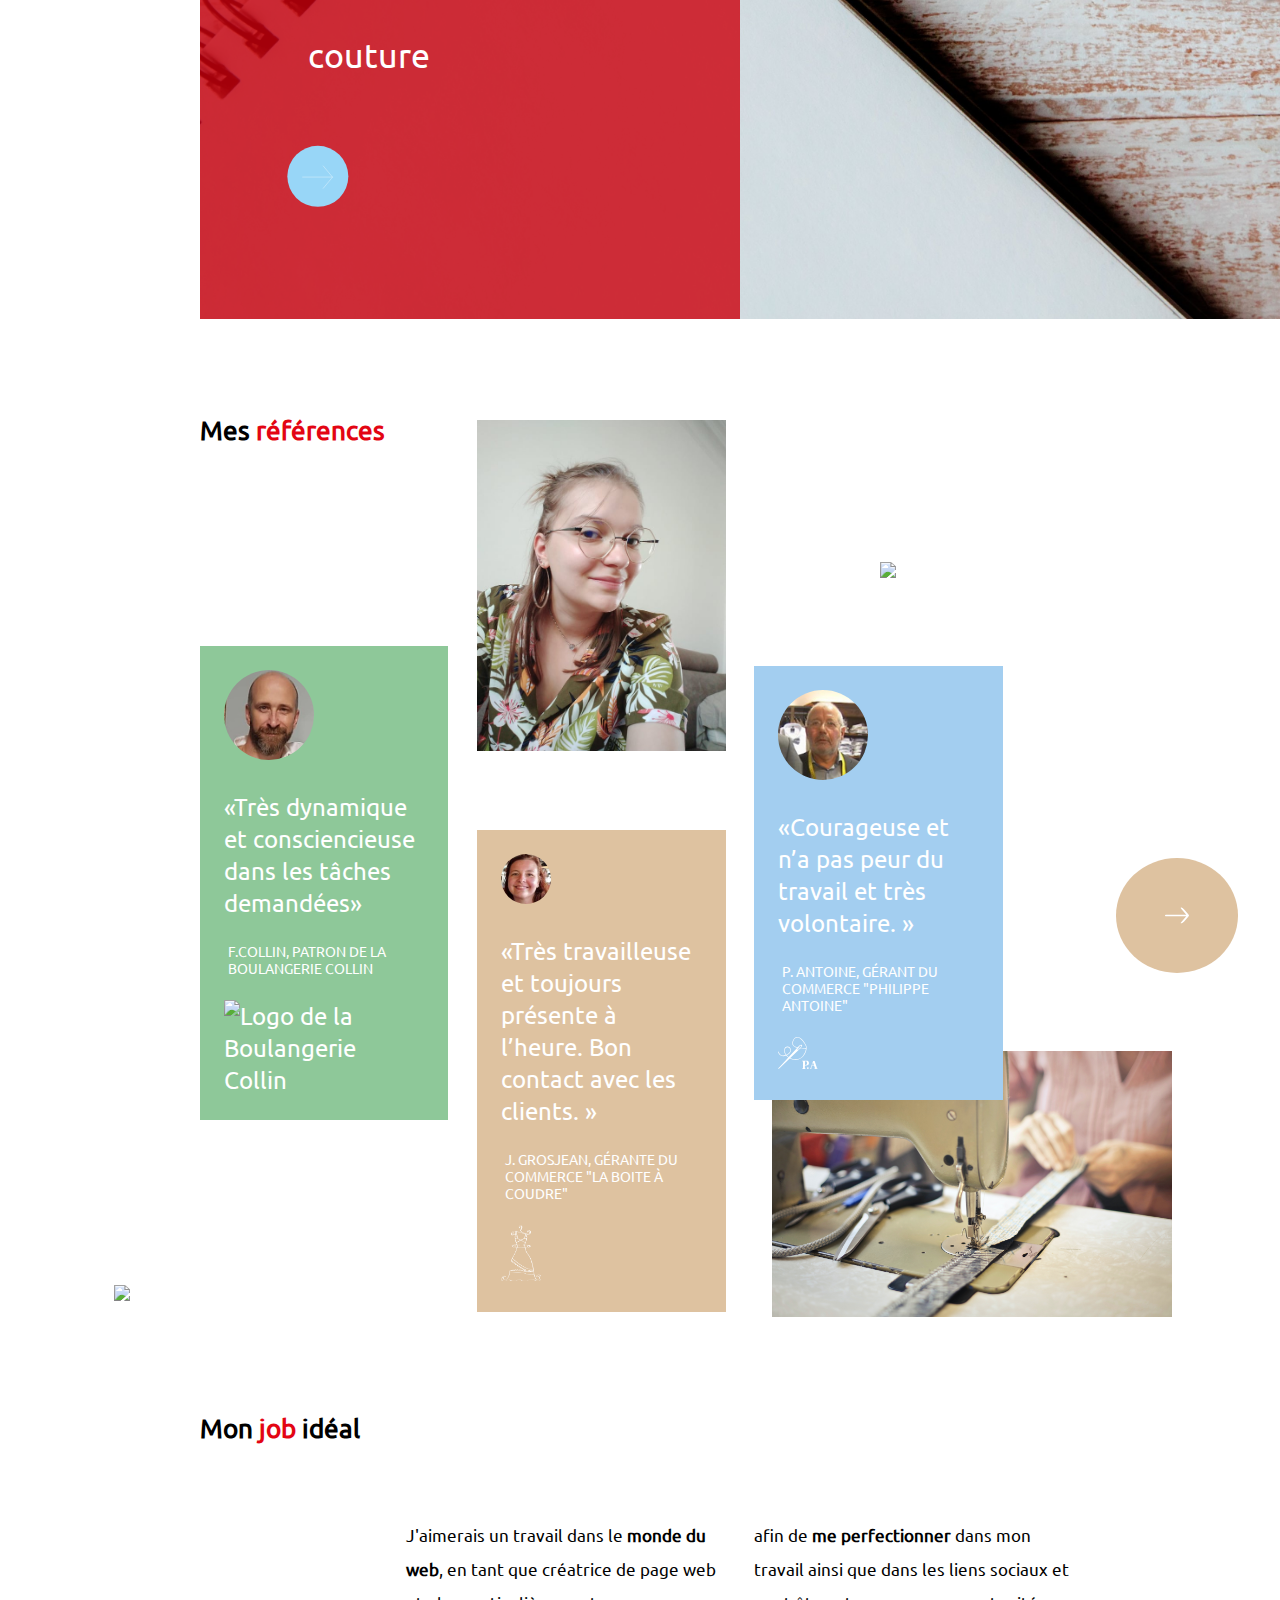
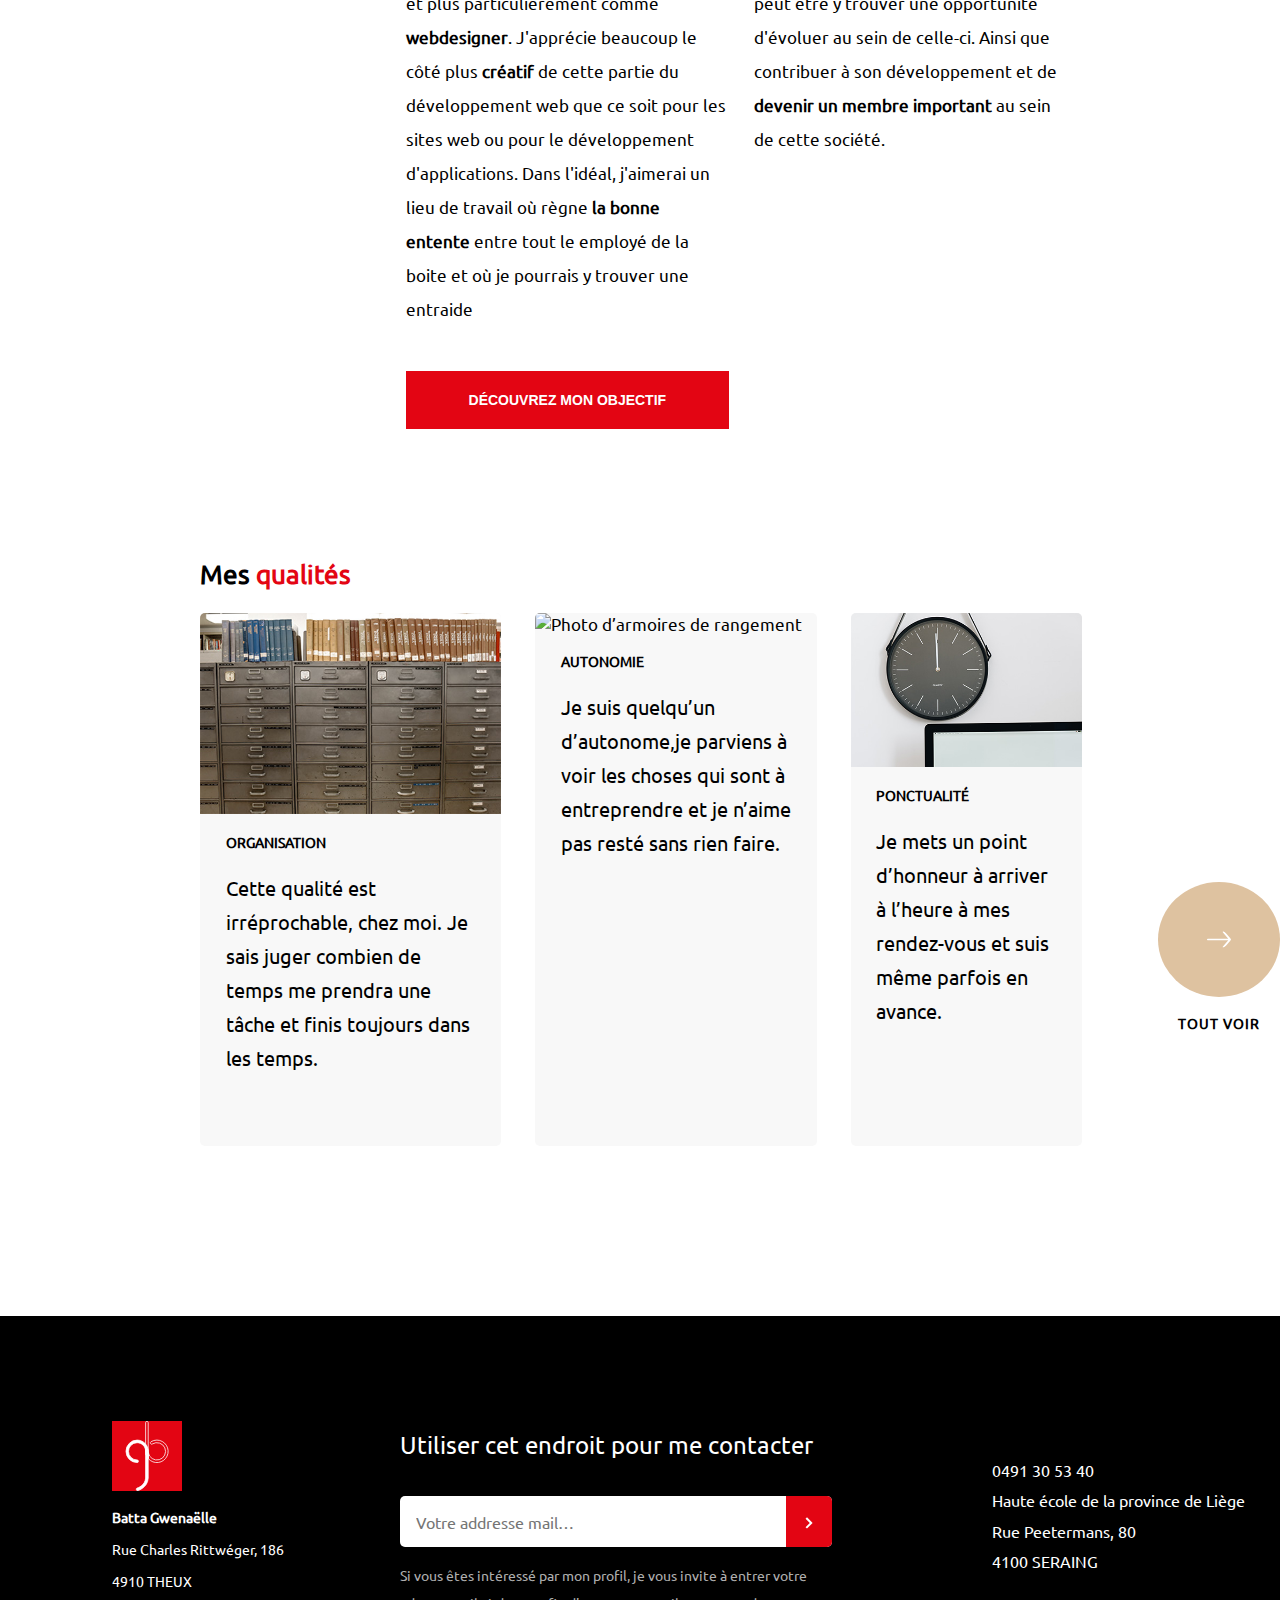
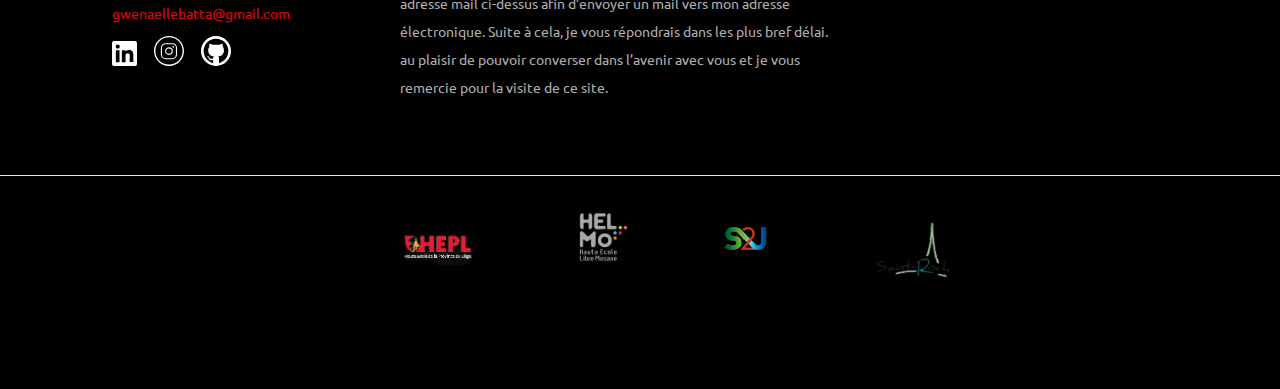
==== commit 157c8e1f: "image .me réajustée" ====
--- a/index.html
+++ b/index.html
@@ -4,8 +4,8 @@
 	<meta charset="UTF-8">
 	<meta name="author" content="Batta Gwenaëlle">
 	<meta name="description" content="Projet CV">
-	<!--		<link rel="stylesheet" href="reset.css">-->
-	<link rel="stylesheet" href="./css/style.css">
+	<meta name="viewport" content="width = device-width, initial-scale = 1">
+	<link rel="stylesheet" media="all" href="./css/style.css">
 	<title>
 		Projet CV Batta Gwenaëlle
 	</title>
@@ -20,8 +20,7 @@
 			Navigation
 		</h2>
 		<figure class="body__logo figure">
-			<a href="#cv" class="figure__link"><img src="./IMG/Logo-gb-white.svg" alt="Logo de Batta Gwenaëlle"
-													class="figure__logo" height="70" width="70"></a>
+			<a href="#cv" class="figure__link"><img src="./IMG/Logo-gb-white.svg" alt="Logo de Batta Gwenaëlle" class="figure__logo" height="70" width="70"></a>
 		</figure>
 		<ul class="nav__liste">
 			<li class="nav__item left"><a class="nav__link hidden" href="#cv">Logo</a></li>
@@ -83,88 +82,63 @@
 			<mark>langages</mark>
 			du web maîtrisé
 		</h2>
-		<div>
-			<section aria-labelledby="js" class="langage__js js">
-				<h3 id="js" role="heading" aria-level="3" class="js__title hidden">
-					Javascript
-				</h3>
+		<div class="langage__position">
+			<section aria-labelledby="js-text" class="js__description desc">
 				<figure class="js__figure">
 					<img src="./IMG/js.svg" alt="Logo Javascript" width="70" class="js__logo">
 				</figure>
-				<section aria-labelledby="js-text" class="js__description desc">
-					<h4 id="js-text" role="heading" aria-level="4" class="desc__title">
-						Javascript
-					</h4>
-					<p class="desc__text">
-						C&rsquo;est un langage qui permet d&rsquo;implémenter des mécanismes complexes sur une page web.
-					</p>
-				</section>
-			</section>
-			<section aria-labelledby="html" class=" langage__html html">
-				<h3 id="html" role="heading" aria-level="3" class="html__title hidden">
-					html
-				</h3>
+				<h3 id="js-text" role="heading" aria-level="3" class="desc__title">
+					Javascript
+				</h3>
+				<p class="desc__text">
+					C&rsquo;est un langage qui permet d&rsquo;implémenter des mécanismes complexes sur une page web.
+				</p>
+			</section>
+			<section aria-labelledby="html-text" class="html__description desc">
 				<figure class="html__figure">
 					<img src="./IMG/html.svg" alt="Logo html" width="70" class="html__logo">
 				</figure>
-				<section aria-labelledby="html-text" class="html__description desc">
-					<h4 id="html-text" role="heading" aria-level="4" class="desc__title">
-						html
-					</h4>
-					<p class="desc__text">
-						Il est utilisé afin de créer et de représenter le contenu d&rsquo;une page web et sa structure.
-					</p>
-				</section>
-			</section>
-			<section aria-labelledby="css" class="langage__css css">
-				<h3 id="css" role="heading" aria-level="3" class="css__title hidden">
-					css
-				</h3>
+				<h3 id="html-text" role="heading" aria-level="3" class="desc__title">
+					html
+				</h3>
+				<p class="desc__text">
+					Il est utilisé afin de créer et de représenter le contenu d&rsquo;une page web et sa structure.
+				</p>
+			</section>
+			<section aria-labelledby="css-text" class="css__description desc">
 				<figure class="css__figure">
 					<img src="./IMG/css.svg" alt="Logo css" width="70">
 				</figure>
-				<section aria-labelledby="css-text" class="css_description desc">
-					<h4 id="css-text" role="heading" aria-level="4" class="desc__title">
-						css
-					</h4>
-					<p class="desc__text">
-						C&rsquo;est un langage utilisé sur Internet pour la mise en forme de fichiers et de pages HTML.
-					</p>
-				</section>
-			</section>
-			<section aria-labelledby="sql" class="langage__sql sql">
-				<h3 id="sql" role="heading" aria-level="3" class="sql__title hidden">
-					SQL
-				</h3>
+				<h3 id="css-text" role="heading" aria-level="3" class="desc__title">
+					css
+				</h3>
+				<p class="desc__text">
+					C&rsquo;est un langage utilisé sur Internet pour la mise en forme de fichiers et de pages HTML.
+				</p>
+			</section>
+			<section aria-labelledby="sql-text" class="sql__description desc">
 				<figure class="sql__figure">
 					<img src="./IMG/sql.svg" alt="Logo SQL" width="70">
 				</figure>
-				<section aria-labelledby="sql-text" class="sql__description desc">
-					<h4 id="sql-text" role="heading" aria-level="4" class="desc__title">
-						SQL
-					</h4>
-					<p class="desc__text">
-						C&rsquo;est un langage normalisé pour mettre à jour, récupérer et calculer des données d'une
-						base de données.
-					</p>
-				</section>
-			</section>
-			<section aria-labelledby="php" class="langage__php php">
-				<h3 id="php" role="heading" aria-level="3" class="php__title hidden">
-					PHP
-				</h3>
+				<h3 id="sql-text" role="heading" aria-level="3" class="desc__title">
+					SQL
+				</h3>
+				<p class="desc__text">
+					C&rsquo;est un langage normalisé pour mettre à jour, récupérer et calculer des données d'une
+					base de données.
+				</p>
+			</section>
+			<section aria-labelledby="php-text" class="php__description desc">
 				<figure class="php__figure">
 					<img src="./IMG/php.svg" alt="Logo PHP" width="70">
 				</figure>
-				<section aria-labelledby="php-text" class="php__description desc">
-					<h4 id="php-text" role="heading" aria-level="4" class="desc__title">
-						PHP
-					</h4>
-					<p class="desc__text">
-						C&rsquo;est un langage côté serveur pour le développement web et aussi utilisé dans
-						programmation généraliste.
-					</p>
-				</section>
+				<h3 id="php-text" role="heading" aria-level="3" class="desc__title">
+					PHP
+				</h3>
+				<p class="desc__text">
+					C&rsquo;est un langage côté serveur pour le développement web et aussi utilisé dans
+					programmation généraliste.
+				</p>
 			</section>
 		</div>
 	</section>
@@ -199,11 +173,11 @@
 				<p class="bake__text">
 					<q>Très dynamique et consciencieuse dans les tâches demandées</q>
 				</p>
-				<p class="bake__text">
-					<small>F.COLLIN, PATRON DE LA BOULANGERIE COLLIN</small>
+				<p class="bake__text--small">
+					f.collin, patron de la boulangerie collin
 				</p>
 				<figure class="bake__logo">
-					<img src="./IMG/" alt="Logo de la Boulangerie Collin">
+					<img src="./IMG/collin_logo.svg" alt="Logo de la Boulangerie Collin" width="50">
 				</figure>
 			</section>
 			<section class="xp__me me" aria-labelledby="nom">
@@ -211,7 +185,7 @@
 					Batta Gwenaelle
 				</h3>
 				<figure class="me__figure">
-					<img src="./IMG/Gwen2.jpg" alt="Photo de Batta Gwenaëlle" width="330">
+					<img src="./IMG/Gwen2.jpg" alt="Photo de Batta Gwenaëlle">
 				</figure>
 			</section>
 			<section class="xp__couture sew" aria-labelledby="coudre">
@@ -219,13 +193,13 @@
 					La Boite à Coudre
 				</h3>
 				<figure class="sew__figure patron">
-					<img src="./IMG/grosjean_jullye.jpg" alt="Photo de la couturière Jullye Grosjean" width="90">
+					<img src="./IMG/grosjean_jullye.jpg" alt="Photo de la couturière Jullye Grosjean" width="50">
 				</figure>
 				<p class="sew__text">
 					<q>Très travailleuse et toujours présente à l&rsquo;heure. Bon contact avec les clients. </q>
 				</p>
-				<p class="sew__text">
-					<small>J. GROSJEAN, GERANTE DU COMMERCE "LA BOITE A COUDRE"</small>
+				<p class="sew__text--small">
+					j. grosjean, gérante du commerce "la boite à coudre"
 				</p>
 				<figure class="sew__logo">
 					<img src="./IMG/logo_sew.svg" alt="Logo de la boite à coudre" width="40">
@@ -241,8 +215,8 @@
 				<p class="tailor__text">
 					<q>Courageuse et n&rsquo;a pas peur du travail et très volontaire. </q>
 				</p>
-				<p class="tailor__text">
-					<small>P. ANTOINE, GERANT DU COMMERCE"PHILIPPE ANTOINE"</small>
+				<p class="tailor__text--small">
+					p. antoine, gérant du commerce "philippe antoine"
 				</p>
 				<figure class="tailor__logo">
 					<img src="./IMG/logo_tailor.svg" alt="Logo du tailleur Philippe Antoine" width="40">
@@ -254,14 +228,14 @@
 						<svg class="button__polygon" width="24" height="17" viewBox="0 0 24 17" aria-hidden="true">
     						<path d="M23.71,7.87,17.24.3a.86.86,0,0,0-1.47.27.84.84,0,0,0,.16.83l5.35,6.25H.87a.84.84,0,0,0-.75.42.83.83,0,0,0,0,.86.84.84,0,0,0,.75.42H21.28L15.93,15.6a.84.84,0,0,0-.16.83.86.86,0,0,0,1.47.27l6.48-7.57A.86.86,0,0,0,24,8.49.81.81,0,0,0,23.71,7.87Z"></path>
 						</svg>
-						
-						<p class="button__text">Tout voir</p>
 					</span>
+					<p class="button__text">Tout voir</p>
 				</a>
 			</div>
-			<img class="xp__img--bake" src="./IMG/pexels-anna-shvets-5964505.jpg" alt="photo d'un plateau de croissant" width="400">
-			<img class="xp__img--tailor" src="./IMG/pexels-andrea-piacquadio-3771080.jpg" alt="photo d'un plateau de croissant" width="400">
-			<img class="xp__img--sew" src="./IMG/pexels-los-muertos-crew-8030150.jpg" alt="photo d'un plateau de croissant" width="400">
+			<img class="xp__img--bake" src="./IMG/bake__img.jpg" alt="photo d'un plateau de croissant" width="400">
+			<img class="xp__img--tailor" src="./IMG/pexels-andrea-piacquadio-3771080.jpg"
+				 alt="photo d'un plateau de croissant" width="400">
+			<img class="xp__img--sew" src="./IMG/sew_img.jpg" alt="photo d'un plateau de croissant" width="400">
 		</div>
 	</section>
 	<section aria-labelledby="job" class="job">
@@ -352,11 +326,11 @@
 				<a href="#" class="button__link">
 					<span>
 						<svg class="button__polygon" width="24" height="17" viewBox="0 0 24 17" aria-hidden="true">
-    						<path class="button__polygon" d="M23.71,7.87,17.24.3a.86.86,0,0,0-1.47.27.84.84,0,0,0,.16.83l5.35,6.25H.87a.84.84,0,0,0-.75.42.83.83,0,0,0,0,.86.84.84,0,0,0,.75.42H21.28L15.93,15.6a.84.84,0,0,0-.16.83.86.86,0,0,0,1.47.27l6.48-7.57A.86.86,0,0,0,24,8.49.81.81,0,0,0,23.71,7.87Z"></path>
+    						<path class="button__polygon"
+								  d="M23.71,7.87,17.24.3a.86.86,0,0,0-1.47.27.84.84,0,0,0,.16.83l5.35,6.25H.87a.84.84,0,0,0-.75.42.83.83,0,0,0,0,.86.84.84,0,0,0,.75.42H21.28L15.93,15.6a.84.84,0,0,0-.16.83.86.86,0,0,0,1.47.27l6.48-7.57A.86.86,0,0,0,24,8.49.81.81,0,0,0,23.71,7.87Z"></path>
 						</svg>
-						
-						<p class="button__text">Tout voir</p>
 					</span>
+					<p class="button__text">Tout voir</p>
 				</a>
 			</div>
 		</div>
@@ -372,7 +346,7 @@
 												  class="figure__logo" height="70" width="70"></a>
 		</figure>
 		<p class="coordonneesp__name">
-			Batta Gwenaëlle
+			<strong>Batta Gwenaëlle</strong>
 		</p>
 		<div itemscope itemtype="https://schema.org/PostalAddress">
 			<p itemprop="streetAddress" class="coordonneesp__adress">
@@ -404,7 +378,11 @@
 				<label for="mail" class="contact__label hidden">Votre courriel</label>
 				<input type="email" name="mail" id="mail" class="contact__email"
 					   title="Veuillez entrez votre addresse mail" placeholder="Votre addresse mail&hellip;">
-				<input type="submit" name="Envoyer" id="Envoyer" class="contact__submit">
+				<button class="contact__submit" type="submit">
+					<svg width="8" height="12" viewBox="0 0 8 12" aria-hidden="true">
+						<path d="M7.62,6,6.21,4.54h0L2,.29.55,1.71,4.79,6,.55,10.19,2,11.61Z"></path>
+					</svg>
+				</button>
 			</form>
 		</div>
 		<p class="contact__text">
--- a/css/style.css
+++ b/css/style.css
@@ -1,4 +1,4 @@
-@font-face {
+@font-face { /*1*/
     font-family: 'Ubuntu';
     src: url("../font/Ubuntu-Regular.ttf");
 }
@@ -11,12 +11,10 @@
     box-sizing: border-box;
     margin: 0;
 }
-
-
 mark{ /*1*/
-     color: #E30513;
-     background-color: #FFFFFF;
- }
+    color: #E30513;
+    background-color: #FFFFFF;
+}
 ul{ /*1*/
     list-style: none;
 }
@@ -26,27 +24,36 @@
 footer{ /*1*/
     background-color: #000000;
     color: #FFFFFF;
-    display: grid;
-    grid-gap: 15rem;
-    grid-template-columns: repeat(3,1fr);
-    grid-template-rows: 1fr 10em;
+    display: flex;
+    /*flex-direction: column;*/
+    flex-wrap: wrap;
+    /*grid-gap: 5rem;*/
+    /*grid-template-columns: repeat(3,1fr);*/
+    /*grid-template-rows: 1fr 10em;*/
     margin: 0 auto ;
     width: 100%;
     font-size: 0.8235294117647059em;/*14/17*/
-    padding-bottom: 120px;
+    padding-bottom: 4em;
     align-items: center;
 }
-main section{ /*2*/
-    margin-top: 6rem;
-}
+
 header, main{ /*2*/
     padding-left: 200px;
 }
 footer section{ /*2*/
     margin-top: 3.7rem;
 }
+/*-----------Début Animation---------------*/
+@keyframes scaleButton{ /*2*/
+    from{
+        padding: 3.5em;
+    }
+    to{
+        padding: 3em;
+    }
+}
 *::selection { /*10*/
-    color: #fff;
+    color: #FFFFFF;
     background: rgba(227, 5, 19, .99);
 }
 .nav{ /*10*/
@@ -68,7 +75,6 @@
     display: flex;
     padding-left: 20px;
     /*flex-direction: column;*/
-
 }
 .nav__item{ /*10*/
     margin-right: 0.5em;
@@ -133,38 +139,77 @@
 .xp{ /*10*/
     display: grid;
     justify-content: center;
-    grid-template-rows: repeat(4,1fr);
+    align-items: center;
+    grid-template-rows: 12.5% 12.5% 50% 25%;
     grid-template-columns: repeat(4,1fr);
     color: #FFFFFF;
     font-weight: 500;
     font-size: 24px;
     line-height: 32px;
-    /*    grid-template-columns: repeat(4,350px);*/
-    /*grid-template-rows: repeat(4,250px);*/
-    grid-gap: 1.5em;
-}
-.xp section{ /*11*/
-    min-width: 100%;
-    padding: 1em;
-    justify-content: center;
-    align-items: center;
-    /*margin-right: 10em;*/
+    grid-gap: 1.2em;
+    position: relative;
+}
+.xp__img--bake{ /*10*/
+    position: absolute;
+    bottom: 0;
+    left: -8%;
+    z-index: -2;
+}
+.xp__img--sew{ /*10*/
+    position: absolute;
+    right: 0;
+    top: 11%;
+    z-index: -2;
+}
+.xp__img--tailor{ /*10*/
+    position: absolute;
+    bottom: 0;
+    right: 10%;
+    z-index: -2;
+}
+.xp__rect{ /*10*/
+    fill: rgba(204,0,13,0.8);
+    position: absolute;
+    right: 0;
+    top: 11%;
+    z-index: -1;
 }
 .bake{ /*10*/
     grid-row: 2/4;
     background-color: #8EC899;
+    margin-top: 0;
 }
 .me{ /*10*/
     grid-column: 2;
     grid-row: 1/3;
-    justify-self: center;
-    align-self: center;
+    overflow: auto;
+    /*justify-self: center;*/
+    /*align-self: end;*/
+    /*margin-left: 10em;*/
+}
 
+.me__figure{ /*10*/
+    margin: 0;
+    overflow: auto;
+    box-sizing: border-box;
 }
 .sew{ /*10*/
     grid-row: 3/5;
     grid-column: 2;
     background-color: #DEC2A0;
+    margin-top: 0;
+}
+.sew>*{ /*10*/
+    padding-left: 1em;
+    padding-right: 1em;
+}
+.tailor>*{ /*10*/
+    padding-left: 1em;
+    padding-right: 1em;
+}
+.bake>*{ /*10*/
+    padding-left: 1em;
+    padding-right: 1em;
 }
 .tailor{ /*10*/
     grid-row: 2/4;
@@ -173,32 +218,20 @@
 }
 .xp__div{ /*10*/
     grid-column: 4;
-    grid-row: 2;
+    grid-row: 3;
     align-self: center;
     justify-self: center;
 }
-
 .reseau__item{ /*10*/
-     display: inline-block;
-     margin-right: 1em;
- }
+    display: inline-block;
+    margin-right: 1em;
+}
 .sew__logo{/*10*/
     width: 0;
 }
-.xp small{ /*11*/
-    font-size: 12px;
-    line-height: 5px;
-}
-.patron img{ /*11*/
-    border-radius: 50%;
-    /*width: 30%;*/
-}
-
-
 .figure__logo{ /*10*/
     background-color: #E30513;
 }
-
 .red{ /*10*/
     font-size: 14px;
     font-weight: 600;
@@ -225,17 +258,13 @@
     font-weight: 100;
     padding: 134px;
     z-index: 1;
-    /*grid-column: 2/3;*/
-    /*grid-row: 2/3;*/
-
 }
 .presentation__position{ /*10*/
     z-index: 1;
     position: absolute;
-    bottom: -50%;
+    bottom: 0;
     right: 0;
     max-width: 70%;
-
 }
 .presentation__description{ /*10*/
     display: grid;
@@ -248,39 +277,34 @@
     grid-row: 1/3;
     grid-column: 3/4;
 }
-
 .desc__title{ /*10*/
     text-transform: uppercase;
-    color: #000000;
-}
-.langage__js{/*10*/
+    /*color: #000000;*/
+}
+.js__description{/*10*/
     grid-area: s1;
     padding: 3em 1.5em;
+    margin: 0  auto;
     /*max-width: 60%;*/
     /*margin-right: 10em;*/
 }
-.js__description{ /*10*/
-    margin: 0  auto;
-    /*max-width: 70%;*/
-}
-.langage__html{ /*10*/
+.html__description{ /*10*/
     grid-area: s2;
     padding: 3em 1.5em;
     /*max-width: 60%;*/
     /*margin-left: 10em;*/
 }
-.langage__css{ /*10*/
+.css__description{ /*10*/
     grid-area: s3;
     padding: 3em 1.5em;
     /*max-width: 60%;*/
 }
-.langage__sql{ /*10*/
+.sql__description{ /*10*/
     grid-area: s4;
     padding: 3em 1.5em;
     /*max-width: 60%;*/
-
-}
-.langage__php{ /*10*/
+}
+.php__description{ /*10*/
     grid-area: s5;
     padding: 3em 1.5em;
     /*max-width: 60%;*/
@@ -306,20 +330,84 @@
     align-content: space-between;
     border-top: 1px solid #EAEAEA;
     padding: 20px 350px;
+    flex: 1;
 }
 .qualites__position{ /*10*/
     display: flex;
 }
-.qualites__form{
+.qualites__form{ /*10*/
     display: flex;
     align-items: center;
 }
 .coordonnees{ /*10*/
     font-size: 16px;
-
-}
-.coordonneesp p { /*11*/
-    margin-left: 0.2em;
+    margin-top: 0;
+    margin-left: 10em;
+    line-height: 0.9em;
+    flex: 1;
+}
+.button__polygon{ /*10*/
+    color: #FFFFFF;
+    background-color: #DEC2A0;
+    border-radius: 50%;
+    padding: 3.5em;
+    margin-left: 3em;
+}
+.button__text{ /*10*/
+    text-align: center;
+    margin-left: 3em;
+}
+.coordonneesp  { /*10*/
+    margin-left: 8em;
+    flex: 1;
+}
+.contact{ /*10*/
+    margin-top: 6rem;
+    flex: 1;
+    position: relative;
+}
+.contact__title{ /*10*/
+    font-size: 24px;
+    line-height: 1.2em;
+    font-weight: 500;
+    margin-bottom: 1.5em;
+}
+.contact__text{ /*10*/
+    color: #AEAEAE;
+    font-weight: 500;
+    font-size: 14px;
+    line-height: 2em;
+}
+.contact__submit{ /*10*/
+    fill: #FFFFFF;
+    color: #FFFFFF;
+    font-size: 16px; /*16/14*/
+    font-family: 'Ubuntu', serif;
+    background-color: #E30513;
+    padding: 0 1.2em;
+    border: none;
+    border-radius: 0px 5px 5px 0px;
+    min-height: 3.2em;
+    position: absolute;
+    right: 0;
+    z-index: 1;
+}
+.me__figure img{ /*11*/
+    width: 100%;
+}
+.xp section{ /*11*/
+    min-width:100%;
+    /*padding: 3em;*/
+    justify-content: center;
+    align-items: center;
+    /*box-sizing: border-box;*/
+    /*min-height: 100%;*/
+}
+.coordonneesp ul{ /*11*/
+    padding: 0;
+}
+.coordonneesp figure{ /*11*/
+    margin-left: 0;
 }
 .nav__liste a{ /*11*/
     font-size: 16px; /*15/17*/
@@ -332,8 +420,7 @@
     border: solid #EAEAEA 0.1rem;
     padding: 1em;
 }
-
-.langage div{/*11*/
+.langage__position{/*11*/
     display: grid;
     grid-template-columns:repeat(3, 1fr);
     grid-template-areas:".  .  s1" "s2 s3  ." ".  s4 s5";
@@ -357,22 +444,12 @@
 .mail a{ /*11*/
     color: #E30513;
 }
-.job__description p+p{ /*12*/
-    grid-row: 1/2;
-    grid-column: 2/3;
-}
-.presentation__description p+p{ /*12*/
-    grid-row: 2/3;
-    grid-column: 2;
-}
-.red:hover{ /*20*/
-    background-color: #FFFFFF;
-    color: #E30513;
-}
-.nav__liste+.nav__liste{ /*20*/
-    justify-content: end;
-    padding-right: 20px;
-    flex-grow: 1;
+.patron img{ /*11*/
+    border-radius: 50%;
+    /*width: 30%;*/
+}
+.button__polygon path{ /*11*/
+    fill: #FFFFFF;
 }
 .button__link{ /*11*/
     color: #000000;
@@ -381,32 +458,52 @@
     font-size: 14px;
     text-transform: uppercase;
     font-weight: 600;
+    letter-spacing: 1px;
+}
+.job__description p+p{ /*12*/
+    grid-row: 1/2;
+    grid-column: 2/3;
+}
+.presentation__description p+p{ /*12*/
+    grid-row: 2/3;
+    grid-column: 2;
+}
+.red:hover{ /*20*/
     background-color: #FFFFFF;
-    letter-spacing: 1px;
-}
-.button__polygon{
-    color: #FFFFFF;
-    background-color: #DEC2A0;
-    border-radius: 50%;
-    padding: 3.5em;
-}
-.button__text{
-    text-align: center;
-}
-.button__polygon:hover{
-    transform: scale(0.8);
-}
-/*.button{*/
-/*    background-color: yellow;*/
-/*    display: flex;*/
-/*    justify-content: center;*/
-/*    align-items: center;*/
-/*}*/
-.button__polygon path{
-    fill: #FFFFFF;
-}
-.xp__div .button__text{
-    color: #FFFFFF;
+    color: #E30513;
+}
+.nav__liste+.nav__liste{ /*20*/
+    justify-content: end;
+    padding-right: 20px;
+    flex-grow: 1;
+}
+.button__polygon:hover{ /*20*/
+    animation-duration: 1s;
+    animation-name: scaleButton;
+}
+.xp__div .button__text{ /*20*/
+    color: #FFFFFF;
+}
+.desc:hover { /*20*/
+    animation-duration: 1s;
+    animation-name: scaleLangage;
+    animation-iteration-count: infinite;
+    color: #FFFFFF;
+    background-image: url("../IMG/photo-survol.png");
+    background-size: cover;
+    background-repeat: no-repeat;
+    /*z-index: -1;*/
+    transform: translateZ(0) scaleY(1.08);
+}
+.contact input[type="email"]{ /*21*/
+    font-size: 16px; /*16/14*/
+    font-family: 'Ubuntu', serif;
+    color: #9D9D9D;
+    border-radius: 5px;
+    border: none;
+    min-height: 2.2em;
+    min-width: 25em;
+    padding: 0.5em 1em;
 }
 .school__item:hover:after{ /*21*/
     /*content:url("../IMG/fleche-bluecircle.svg");*/
@@ -418,7 +515,6 @@
     color: #AEAEAE;
     text-transform: uppercase;
 }
-
 .mail a:hover{ /*21*/
     background-color: #E30513;
     color: #FFFFFF;
@@ -441,15 +537,15 @@
     margin-right: 2em;
     margin-bottom: 10em;
 }
-.orga__text,.auto__text,.ponctuel__text{
+.orga__text,.auto__text,.ponctuel__text{ /*30*/
     margin-top: 0;
     padding: 0 1.5em 3em 1.5em;
 }
-.organisation__title, .autonome__title, .ponctualite__title{
+.organisation__title, .autonome__title, .ponctualite__title{ /*30*/
     text-transform: uppercase;
     font-size: 14px;
 }
-.organisation__text, .autonome__text, .ponctualite__text{
+.organisation__text, .autonome__text, .ponctualite__text{ /*30*/
     font-size: 20px;
     line-height: 1.7em;
 }
@@ -457,22 +553,32 @@
     margin: 0;
     overflow: auto;
 }
-.ponctuel__figure img, .auto__figure img, .orga__figure img{
+.job__description .job__text:first-child{ /*30*/
+    grid-row: 1/2;
+    grid-column: 1/2;
+}
+.sew__text--small, .bake__text--small, .tailor__text--small{ /*30*/
+    text-transform: uppercase;
+    font-size: 0.5833333333333333em; /*14/24*/
+    line-height: 1.2em;
+    padding-left: 2em;
+    padding-right: 2em;
+}
+.nav__liste:first-of-type a:hover{ /*31*/
+    background-color: #EAEAEA;
+
+}
+.nav__liste+.nav__liste a:hover{/*31*/
+    color: #000000;
+}
+.ponctuel__figure img, .auto__figure img, .orga__figure img{ /*33*/
     border-radius: 5px 5px 0px 0px;
     float: left;
     width: 100%;
 }
-.job__description .job__text:first-child{ /*30*/
-    grid-row: 1/2;
-    grid-column: 1/2;
-}
-.nav__liste:first-of-type a:hover{ /*31*/
-    background-color: #EAEAEA;
-
-}
-.nav__liste+.nav__liste a:hover{/*31*/
-    color: #000000;
-    background-color: none;
+.sew figure,.tailor figure,.bake figure{ /*33*/
+    margin-left: 0;
+    margin-right: 0;
 }
 .xp__input:before, .qualites__input:before{ /*40*/
     background-image: url("./IMG/Voir+.svg");
@@ -481,72 +587,11 @@
     padding: 70px;
     background-position: top;
 }
-.orga:hover,.auto:hover,.ponctuel:hover {
+.orga:hover,.auto:hover,.ponctuel:hover { /*60*/
     color: #FFFFFF;
     background-color: #000000;
     transition: all 0.5s ease-in-out;
 }
-.to-top:after{ top:100%; }
-.to-top:hover:after{ top:0%; }
-/*.desc:hover{*/
-/*    background-color: rgba(255,255,255, 0.0);*/
-/*    color: #FFFFFF;*/
-/*}*/
-/*.css:hover, .html:hover, .js:hover, .sql:hover, .php:hover { !*200*!*/
-/*    color: #FFFFFF;*/
-/*    background-image: url("../IMG/photo-survol.png");*/
-/*    background-size: cover;*/
-/*    background-repeat: no-repeat;*/
-/*    z-index: -1;*/
-/*    transform: translateZ(0) scaleY(1.08);*/
-/*    transition-delay: 0s, 0s*/
-/*}*/
-
-
-
-footer{
-
-}
-footer section{
-    display: inline-block;
-}
-footer a{
-    color: #E30513;
-    text-decoration: none;
-}
-.coordonneesp {
-    font-weight: 500;
-}
-.contact p{
-    color: #A8B3B3;
-}
-.contact__email{
-    font-family: Ubuntu;
-    padding: 1em;
-}
-
-.contact__title{
-    font-size: 24px;/*24/14*/
-    margin-top: 0;
-}
-
-
-.contact{
-
-}
-.contact input[type="email"]{
-    min-width: 350px;
-    font-size: 16px; /*16/14*/
-    border-radius: 5px 0px 0px 5px;
-    border: none;
-    min-height: 25px;
-    position: relative;
-}
-.contact input[type="submit"]{
-    background-color: #E30513;
-    border: none;
-    padding: 20.5px;
-    border-radius: 0px 5px 5px 0px;
-    position: absolute;
-}
-
+.intro, .presentation, .langage, .ref, .school, .job,.qualites{ /*70*/
+    margin-top: 6rem;
+}
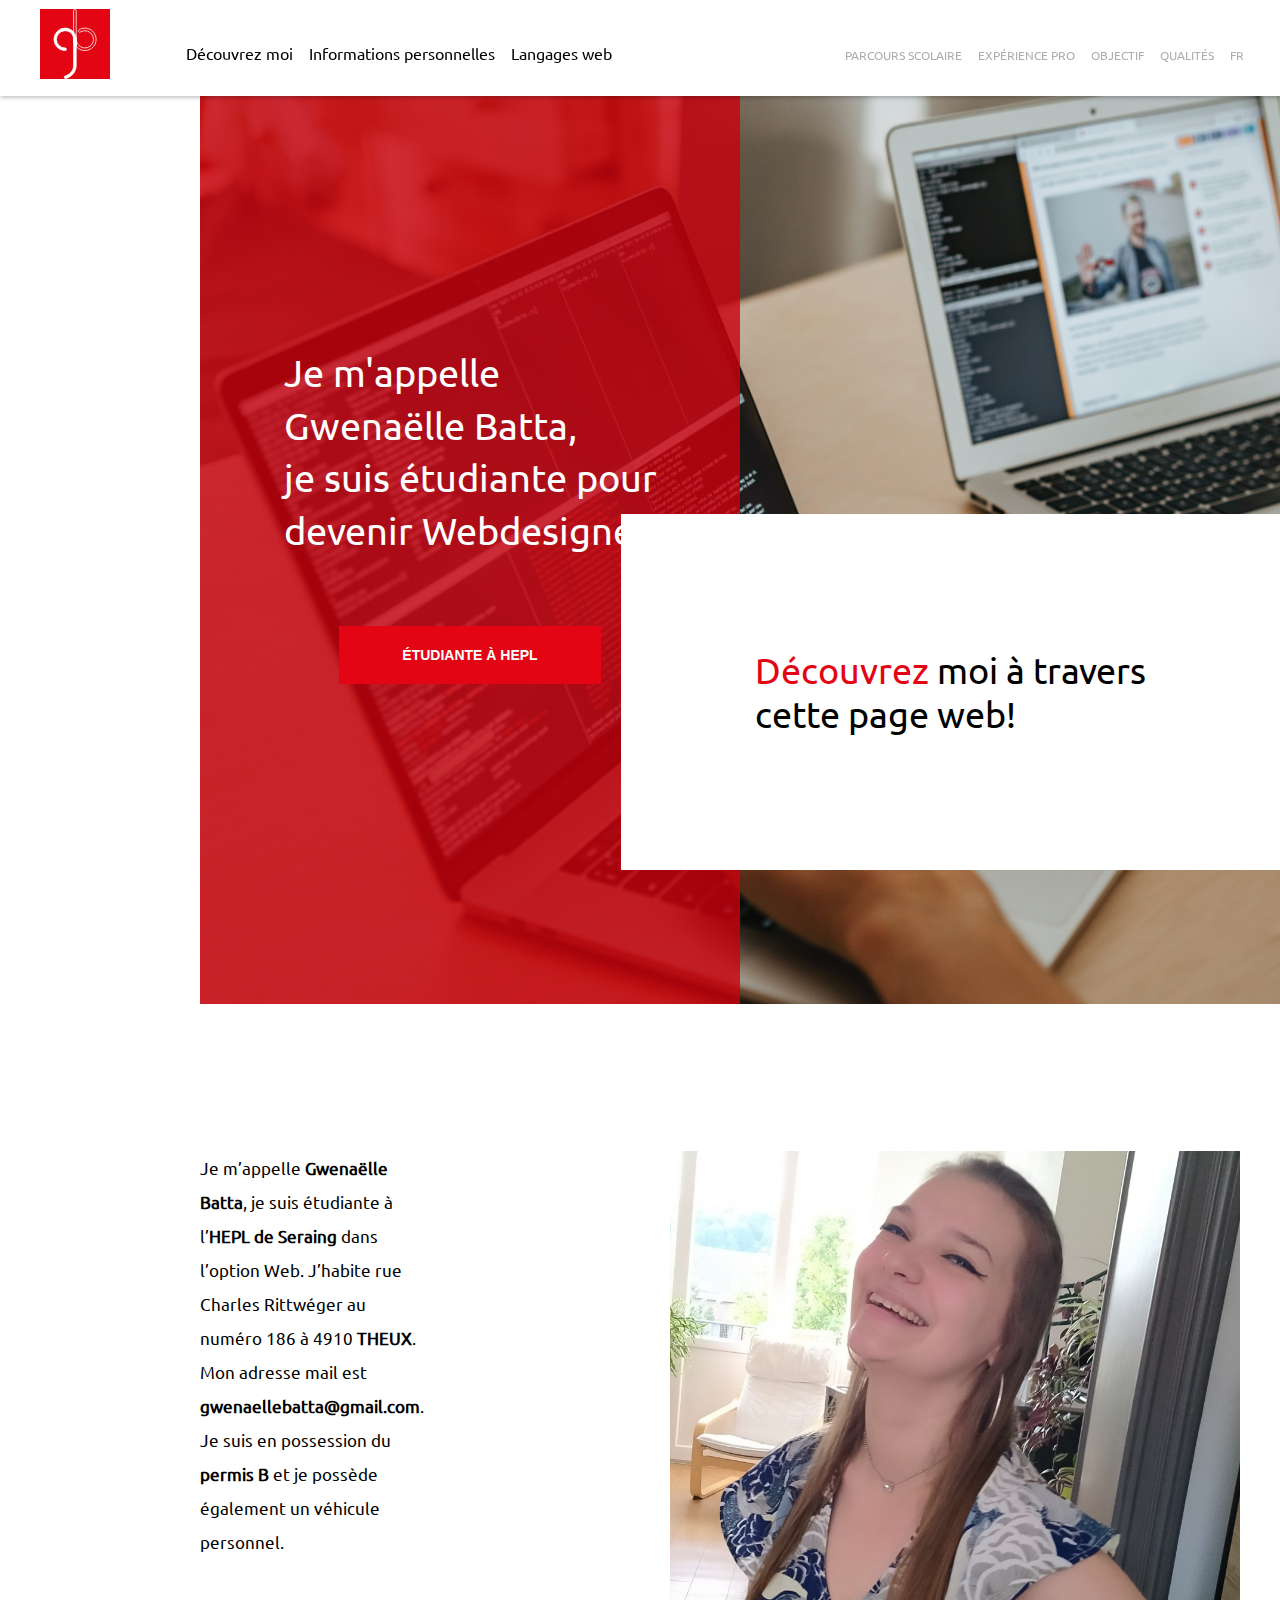
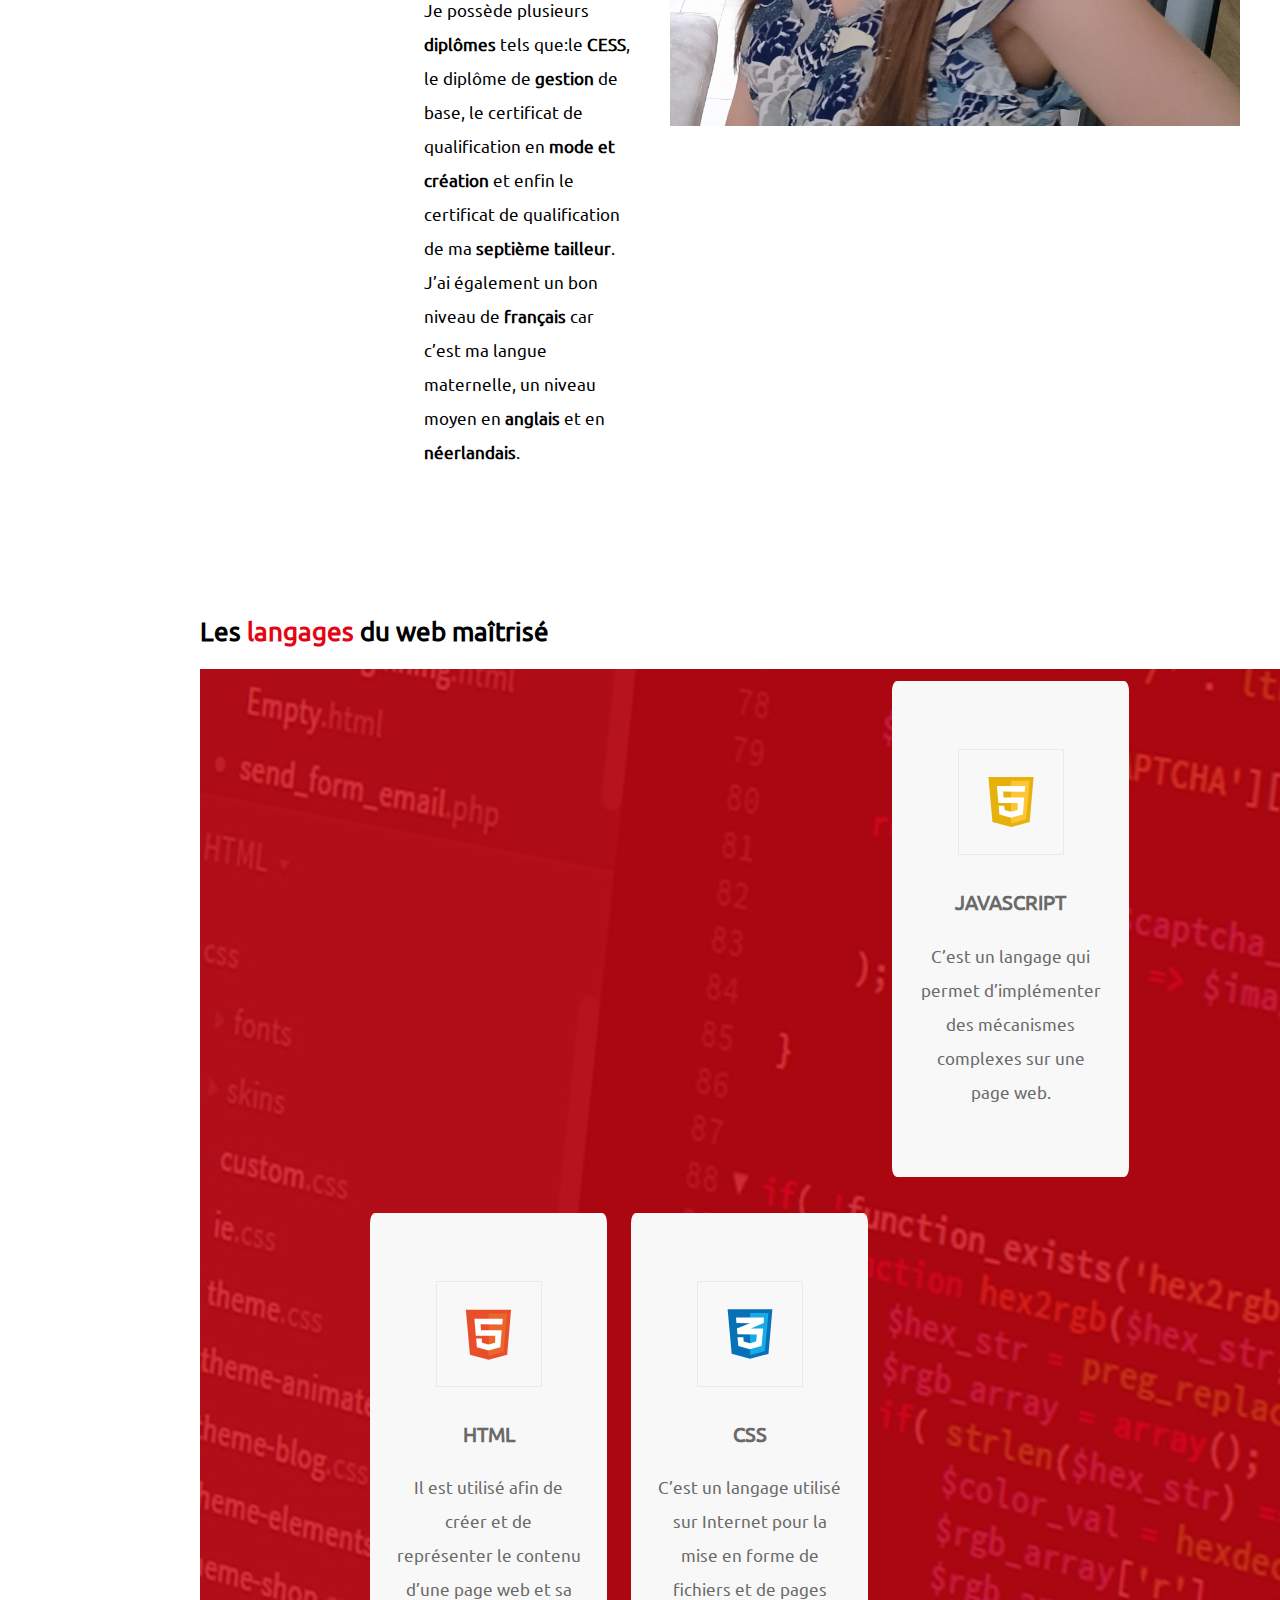
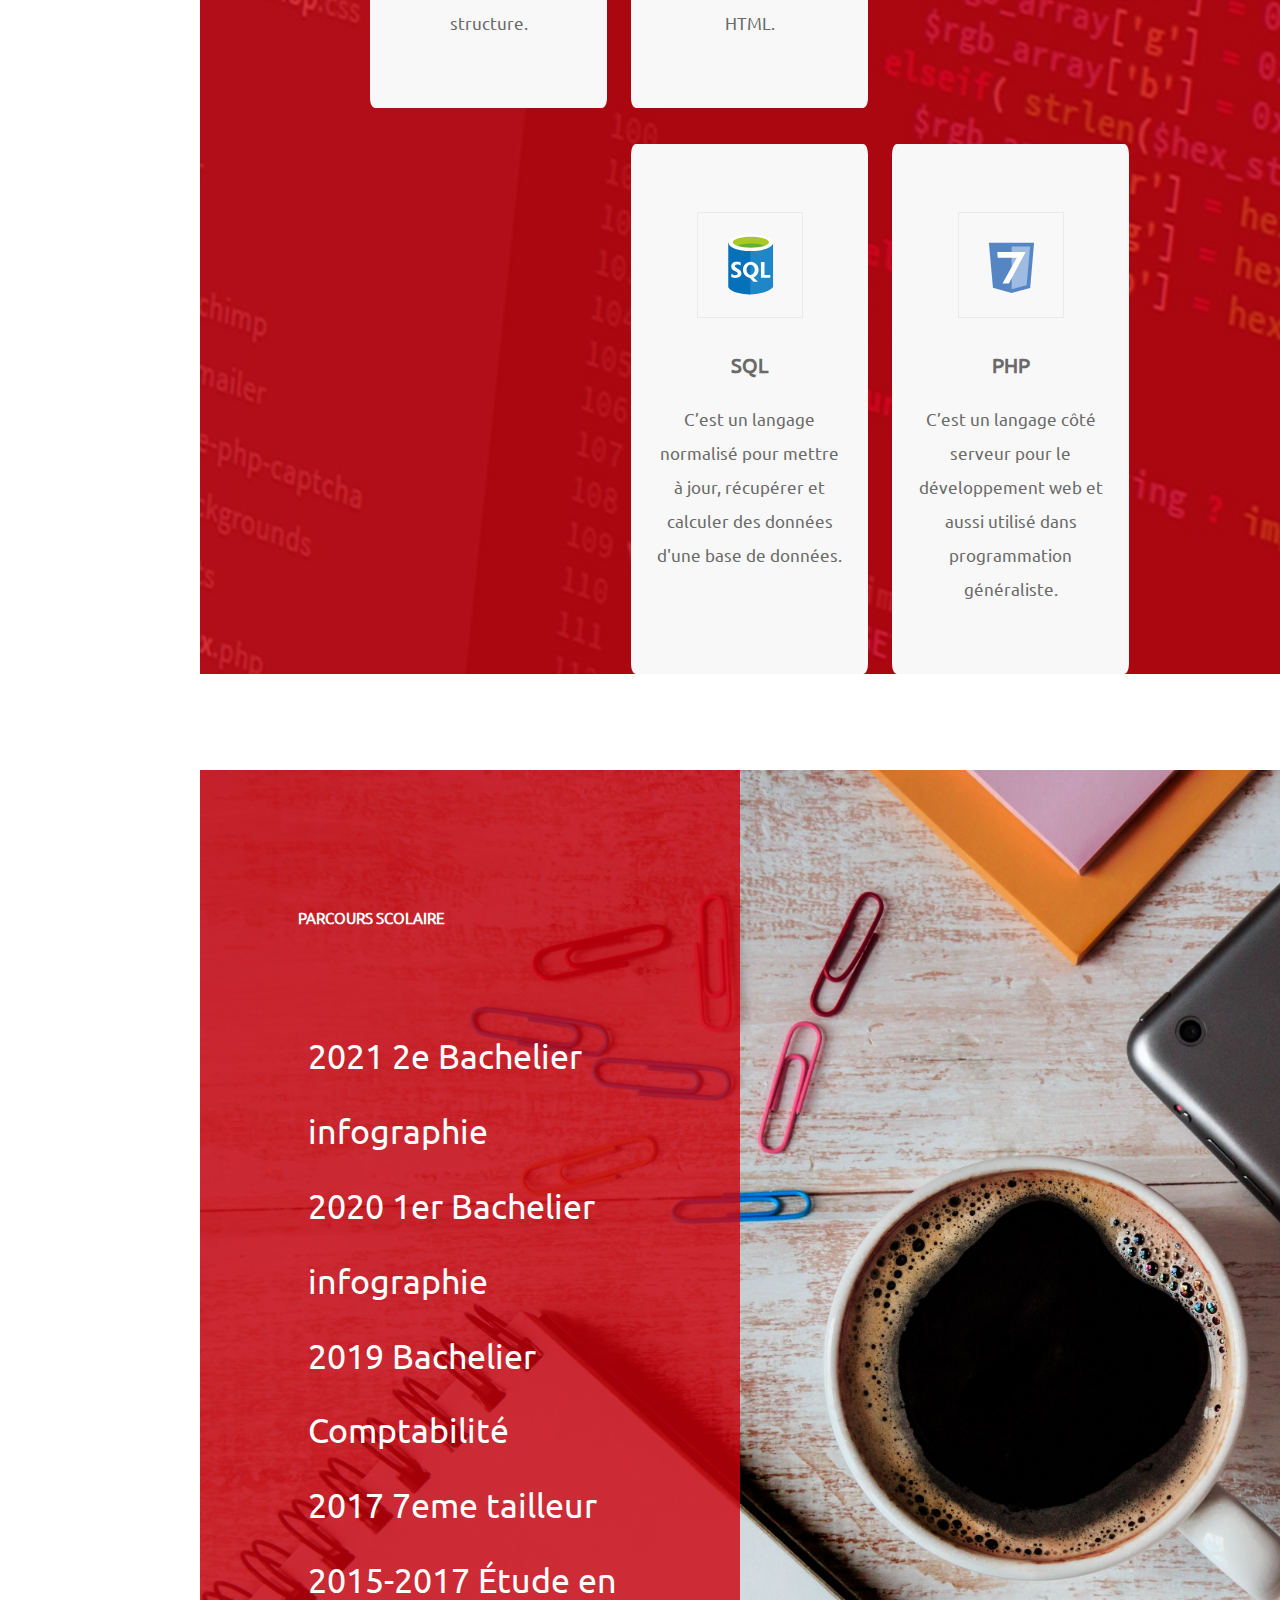
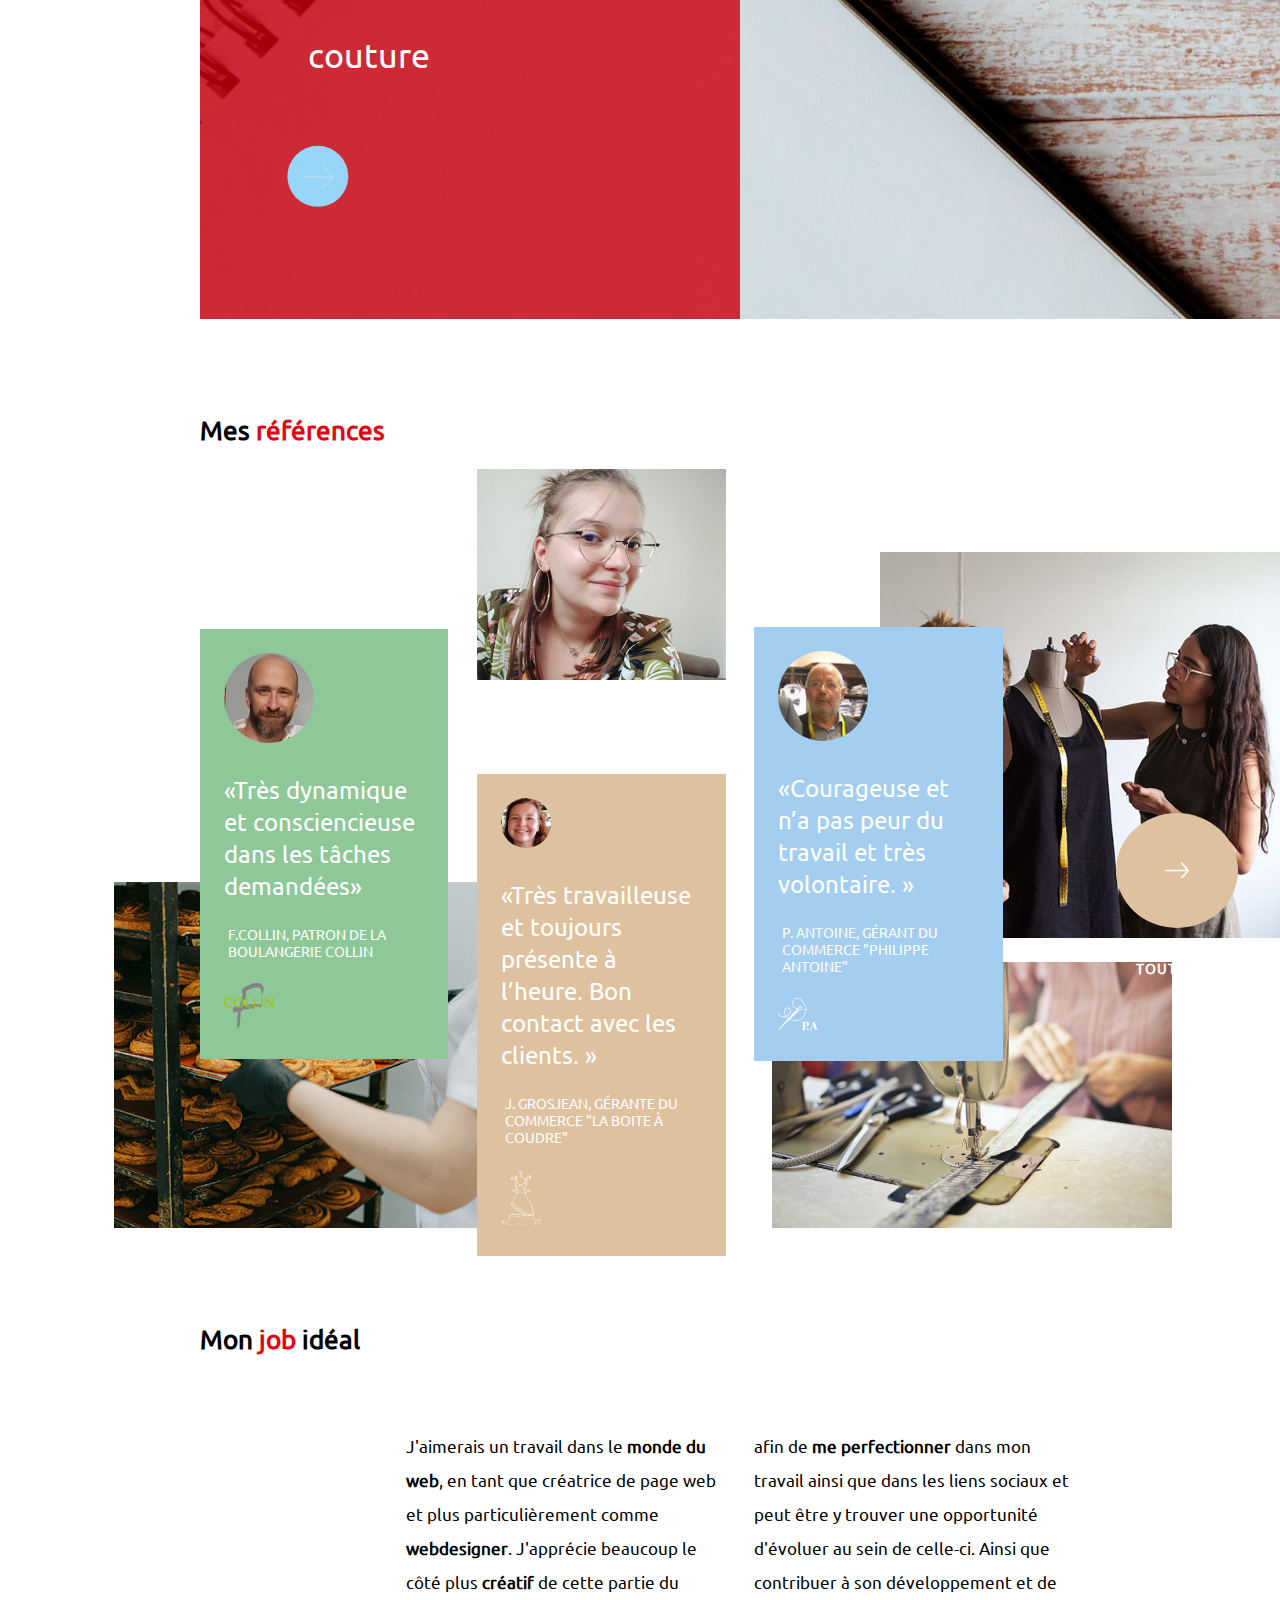
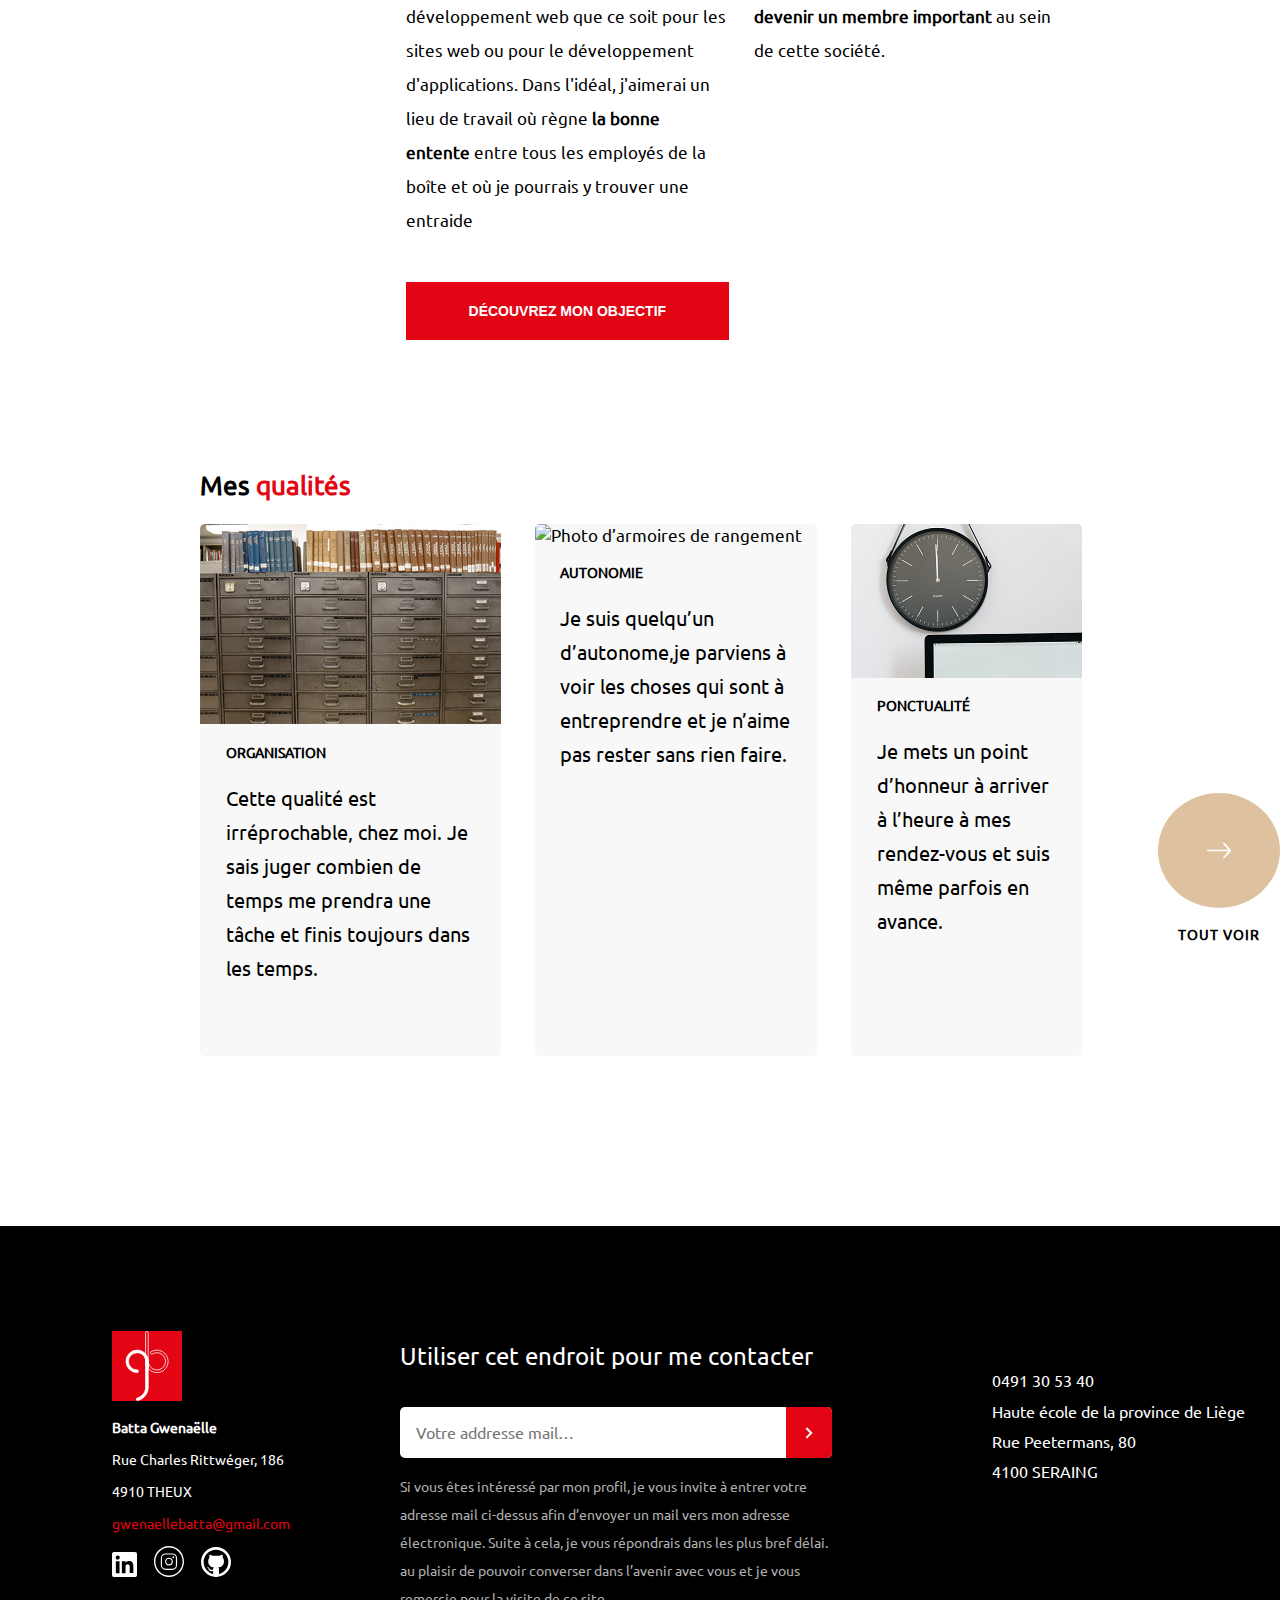
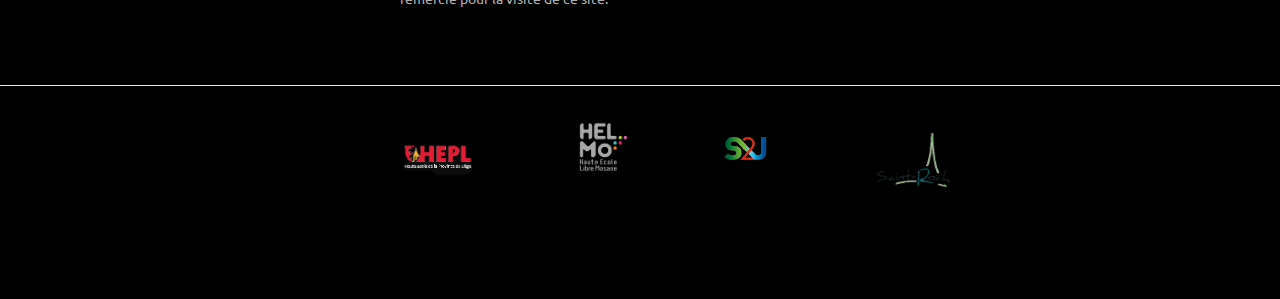
==== commit e1607d7e: "organisation css specify -> test cssstat" ====
--- a/index.html
+++ b/index.html
@@ -250,8 +250,8 @@
 				particulièrement comme <strong>webdesigner</strong>. J'apprécie beaucoup le côté plus
 				<strong>créatif</strong> de cette partie du développement web que ce soit pour les sites web ou pour le
 				développement d'applications.
-				Dans l'idéal, j'aimerai un lieu de travail où règne <strong>la bonne entente</strong> entre tout le
-				employé de la boite et où je pourrais y trouver une entraide </p>
+				Dans l'idéal, j'aimerai un lieu de travail où règne <strong>la bonne entente</strong> entre tous les
+				employés de la boîte et où je pourrais y trouver une entraide </p>
 			<p class="job__text">
 				afin de <strong>me perfectionner</strong> dans mon travail ainsi que dans les liens sociaux et peut être
 				y trouver une opportunité d'évoluer au sein de celle-ci. Ainsi que contribuer à son développement et de
@@ -300,7 +300,7 @@
 					<p class="autonome__text">
 						Je suis quelqu&rsquo;un d&rsquo;autonome,je parviens à voir les choses qui sont à entreprendre
 						et je
-						n&rsquo;aime pas resté sans rien faire.
+						n&rsquo;aime pas rester sans rien faire.
 					</p>
 				</section>
 			</section>
--- a/css/style.css
+++ b/css/style.css
@@ -68,10 +68,10 @@
     font-size: 2rem;
     color: #000000;
     background: #FFFFFF;
-    box-shadow: 0 0.1rem 0.3rem rgb(0, 0, 0, 0.3);
+    box-shadow: 0 0.1rem 0.3rem rgba(0, 0, 0, 0.3);
     transition: transform .7s cubic-bezier(.645,.045,.355,1);
 }
-.nav__liste { /*10*/
+.nav__liste{ /*10*/
     display: flex;
     padding-left: 20px;
     /*flex-direction: column;*/
@@ -357,7 +357,7 @@
     text-align: center;
     margin-left: 3em;
 }
-.coordonneesp  { /*10*/
+.coordonneesp { /*10*/
     margin-left: 8em;
     flex: 1;
 }
@@ -392,35 +392,7 @@
     right: 0;
     z-index: 1;
 }
-.me__figure img{ /*11*/
-    width: 100%;
-}
-.xp section{ /*11*/
-    min-width:100%;
-    /*padding: 3em;*/
-    justify-content: center;
-    align-items: center;
-    /*box-sizing: border-box;*/
-    /*min-height: 100%;*/
-}
-.coordonneesp ul{ /*11*/
-    padding: 0;
-}
-.coordonneesp figure{ /*11*/
-    margin-left: 0;
-}
-.nav__liste a{ /*11*/
-    font-size: 16px; /*15/17*/
-    color: #000000;
-}
-.ecole figure{ /*11*/
-    flex: 1;
-}
-.langage img{ /*11*/
-    border: solid #EAEAEA 0.1rem;
-    padding: 1em;
-}
-.langage__position{/*11*/
+.langage__position{/*10*/
     display: grid;
     grid-template-columns:repeat(3, 1fr);
     grid-template-areas:".  .  s1" "s2 s3  ." ".  s4 s5";
@@ -433,6 +405,34 @@
     background-size: cover;
     background-repeat: no-repeat;
 }
+.me__figure img{ /*11*/
+    width: 100%;
+}
+.xp section{ /*11*/
+    min-width:100%;
+    /*padding: 3em;*/
+    justify-content: center;
+    align-items: center;
+    /*box-sizing: border-box;*/
+    /*min-height: 100%;*/
+}
+.coordonneesp ul{ /*11*/
+    padding: 0;
+}
+.coordonneesp figure{ /*11*/
+    margin-left: 0;
+}
+.nav__liste a{ /*11*/
+    font-size: 16px; /*15/17*/
+    color: #000000;
+}
+.ecole figure{ /*11*/
+    flex: 1;
+}
+.langage img{ /*11*/
+    border: solid #EAEAEA 0.1rem;
+    padding: 1em;
+}
 .langage section{/*11*/
     background-color: #F8F8F8;
     border-radius: 2% 2% 2% 2%;
@@ -505,11 +505,6 @@
     min-width: 25em;
     padding: 0.5em 1em;
 }
-.school__item:hover:after{ /*21*/
-    /*content:url("../IMG/fleche-bluecircle.svg");*/
-    /*width: 10%;*/
-    /*height: 10%;*/
-}
 .nav__liste+.nav__liste a{ /*21*/
     font-size: 12px; /*12/17*/
     color: #AEAEAE;
@@ -521,12 +516,12 @@
     border-radius: 5px;
     padding: 10px;
 }
-.presentation__description presentation__text:first-child{ /*21*/
+.coordonnees p:hover{ /*21*/
+    color: #E30513;
+}
+.presentation__description .presentation__text:first-child{ /*30*/
     grid-row: 1/2;
     grid-column: 1/2;
-}
-.coordonnees p:hover{ /*21*/
-    color: #E30513;
 }
 .orga,.auto,.ponctuel{ /*30*/
     display: flex;
@@ -566,7 +561,6 @@
 }
 .nav__liste:first-of-type a:hover{ /*31*/
     background-color: #EAEAEA;
-
 }
 .nav__liste+.nav__liste a:hover{/*31*/
     color: #000000;
@@ -581,7 +575,7 @@
     margin-right: 0;
 }
 .xp__input:before, .qualites__input:before{ /*40*/
-    background-image: url("./IMG/Voir+.svg");
+    background-image: url("../IMG/Voir+.svg");
     background-size: contain;
     background-repeat: no-repeat;
     padding: 70px;
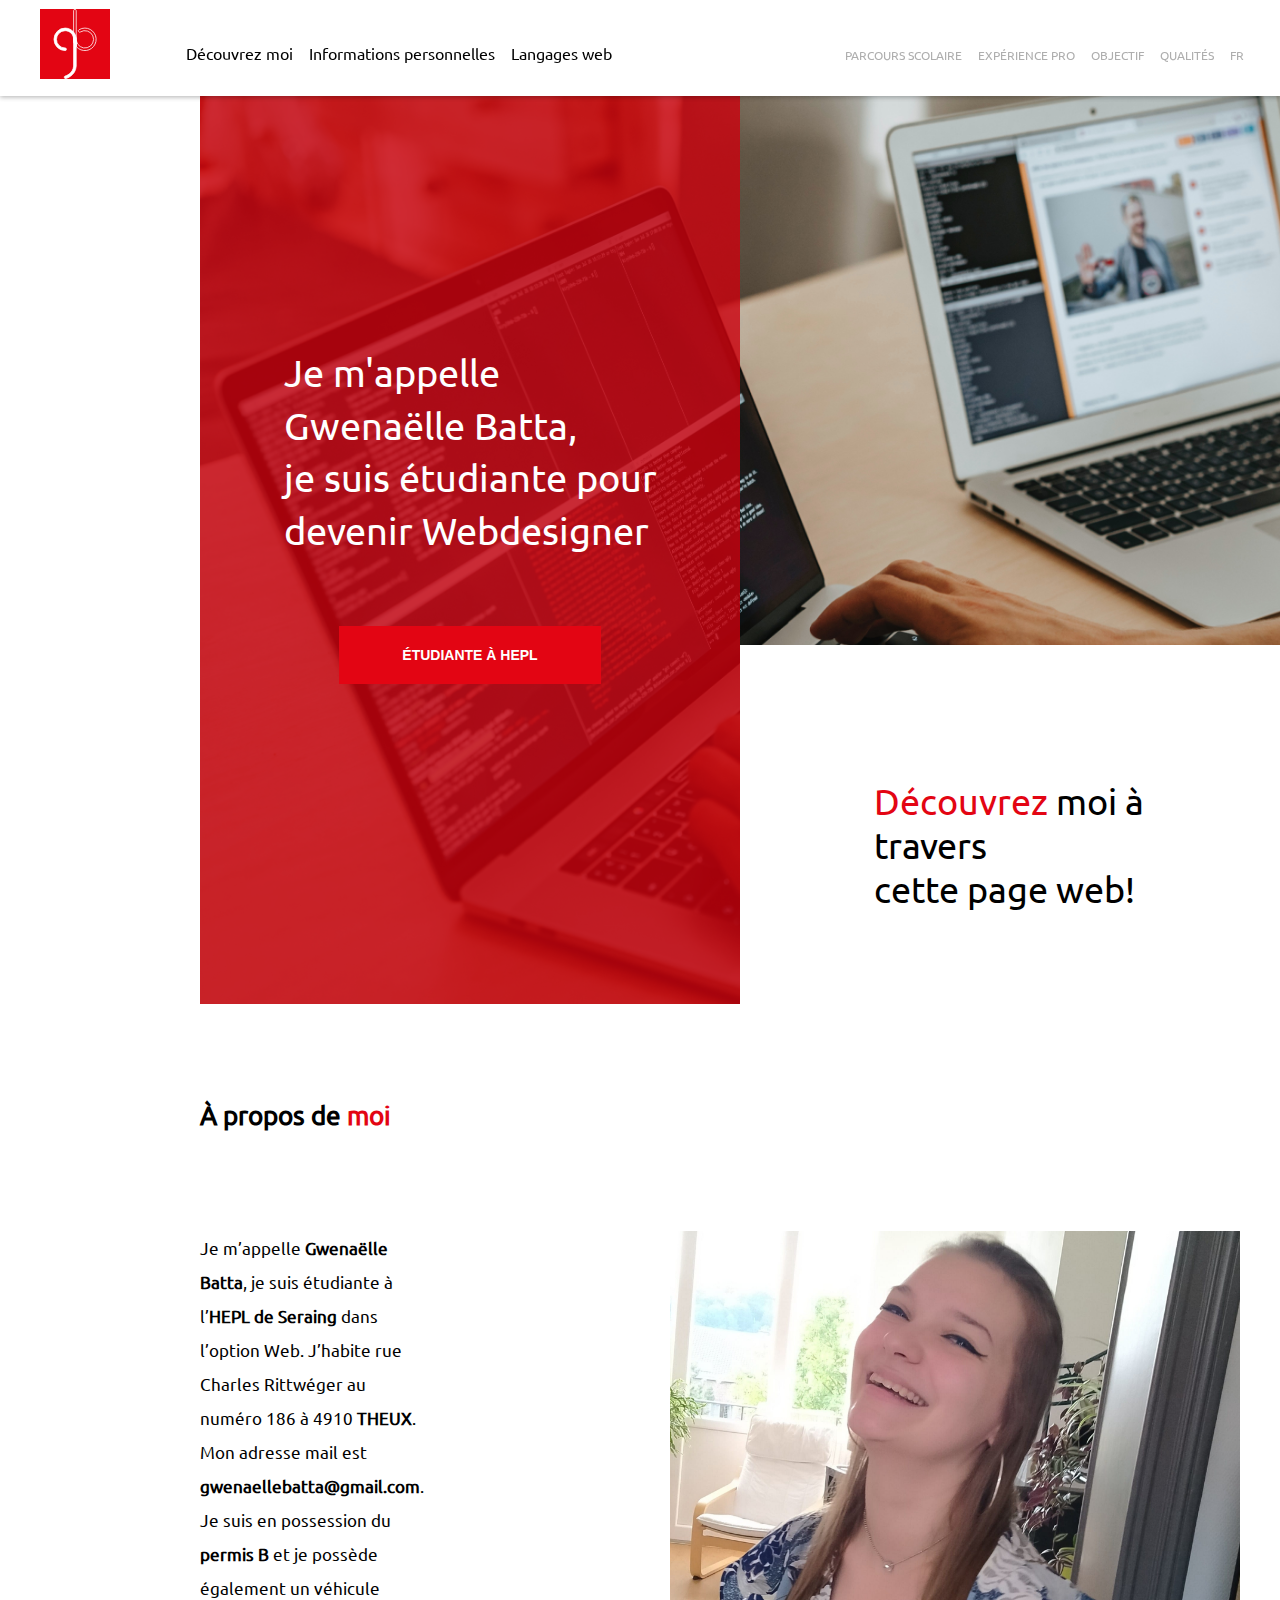
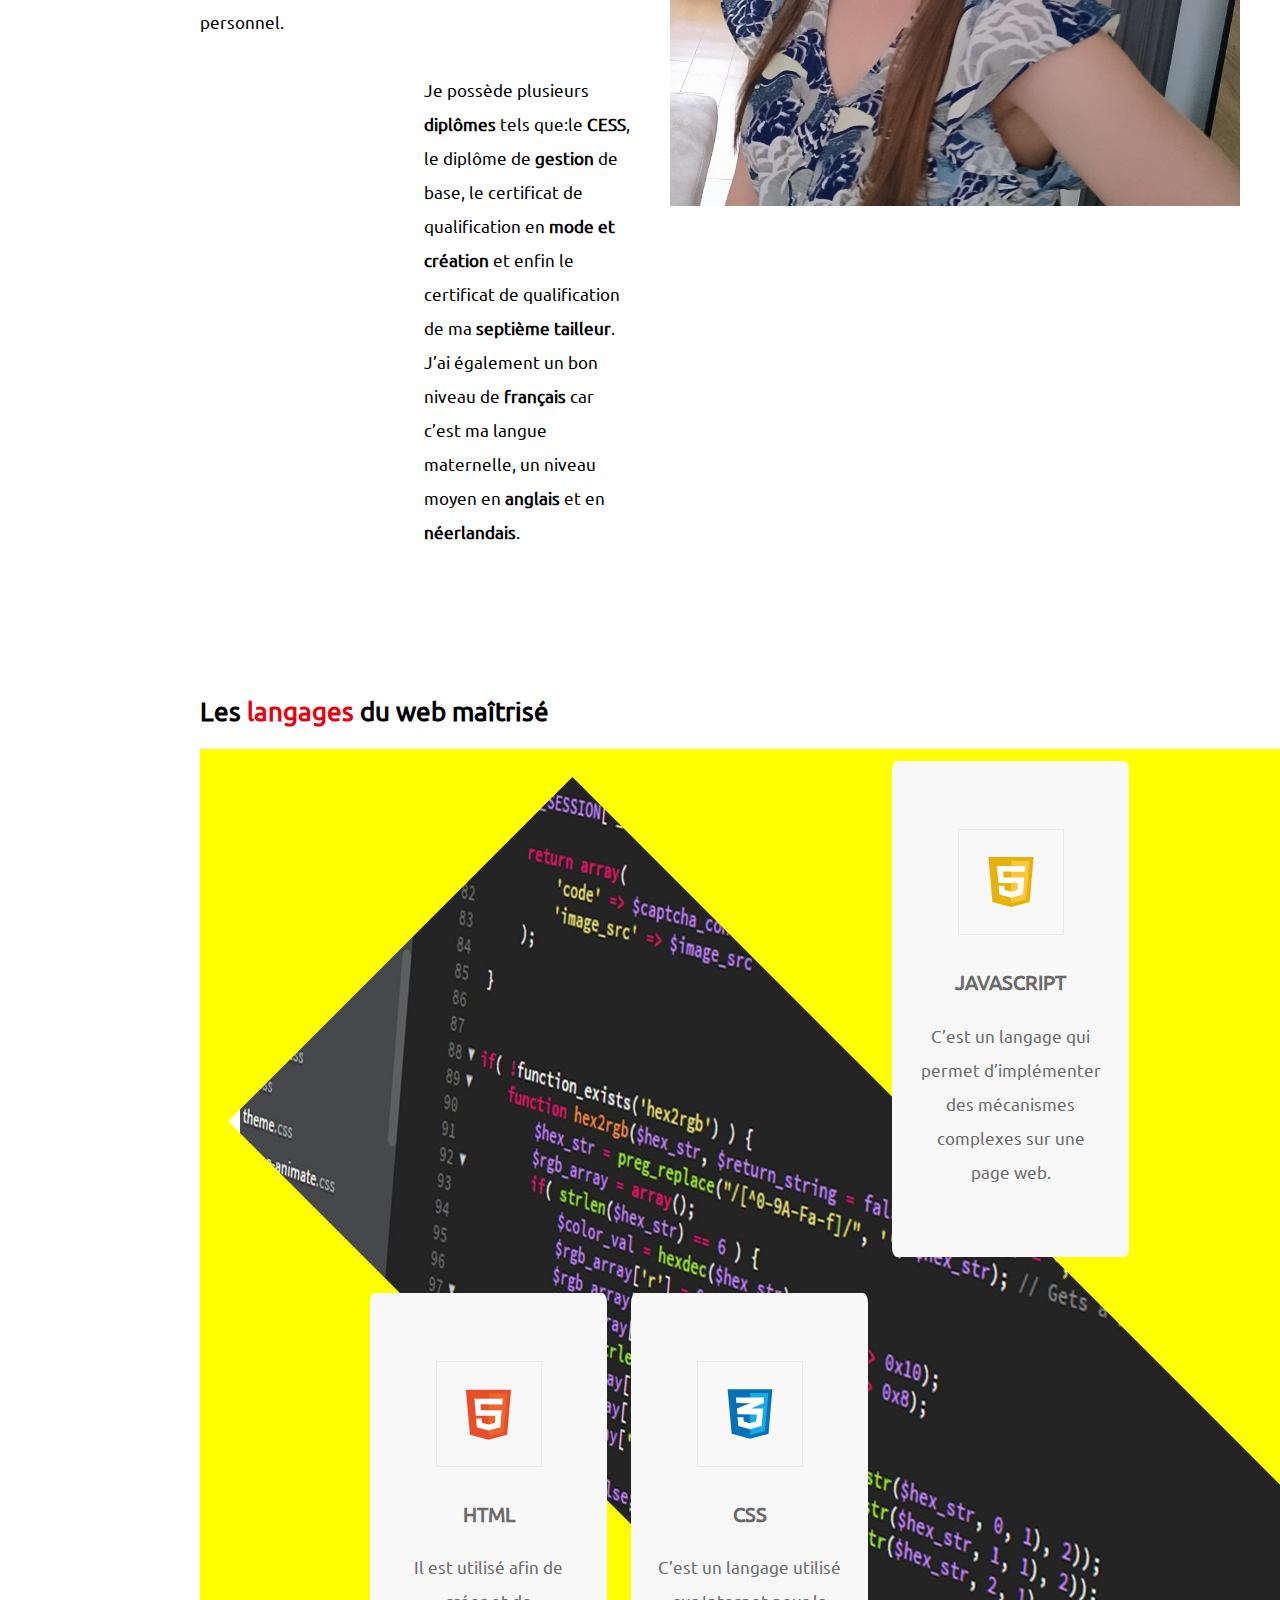
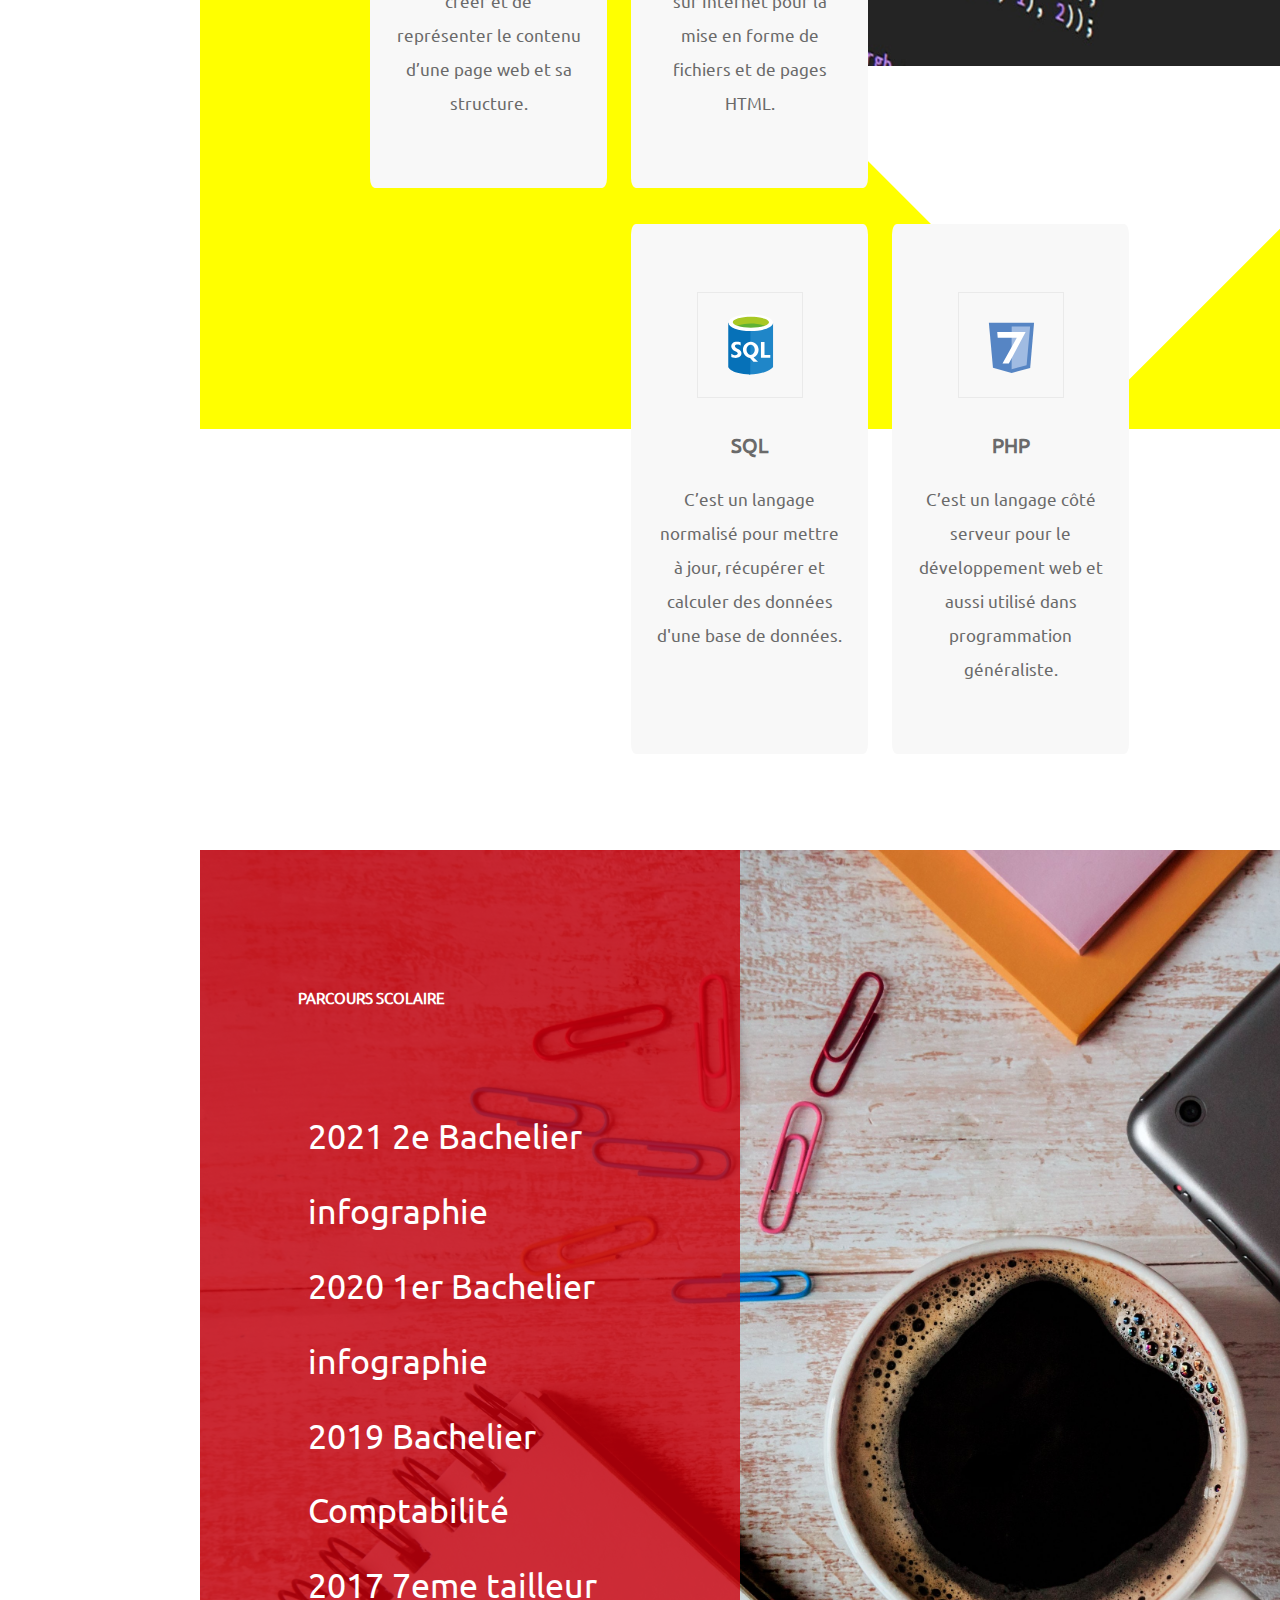
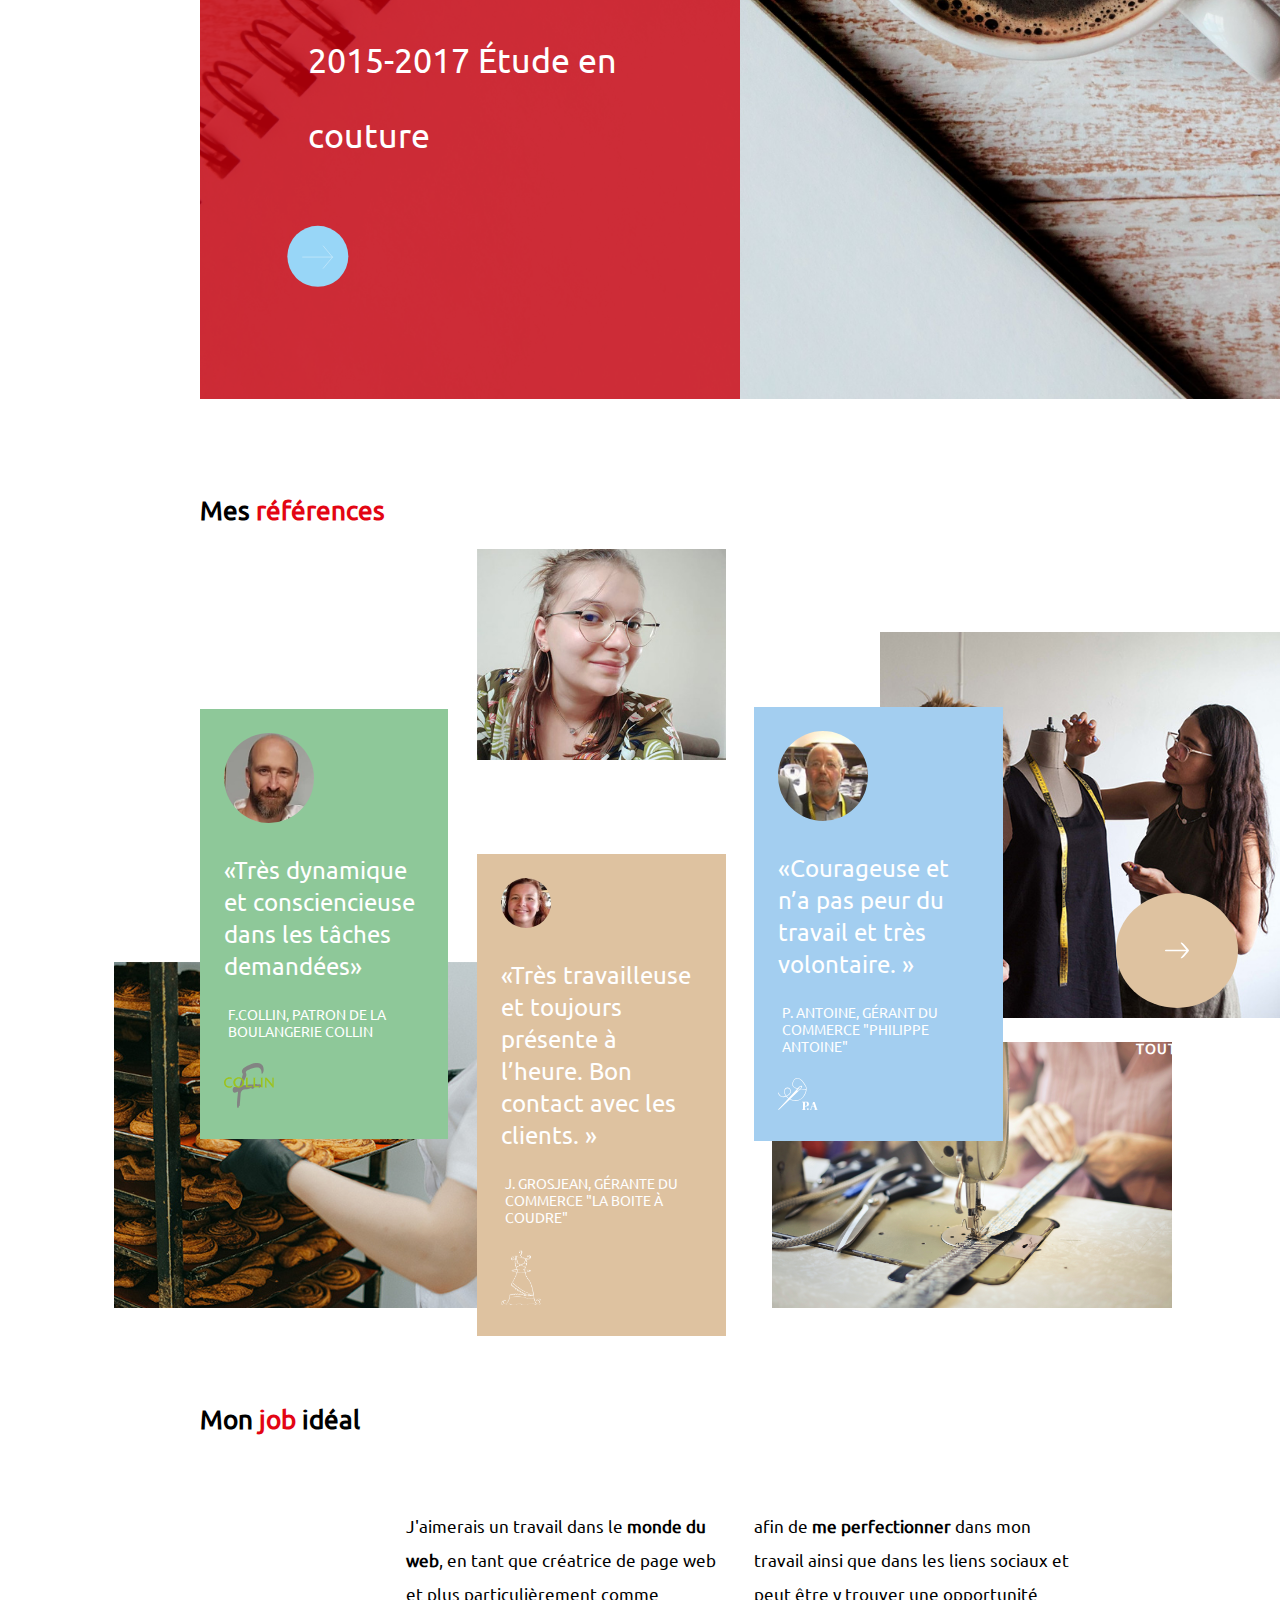
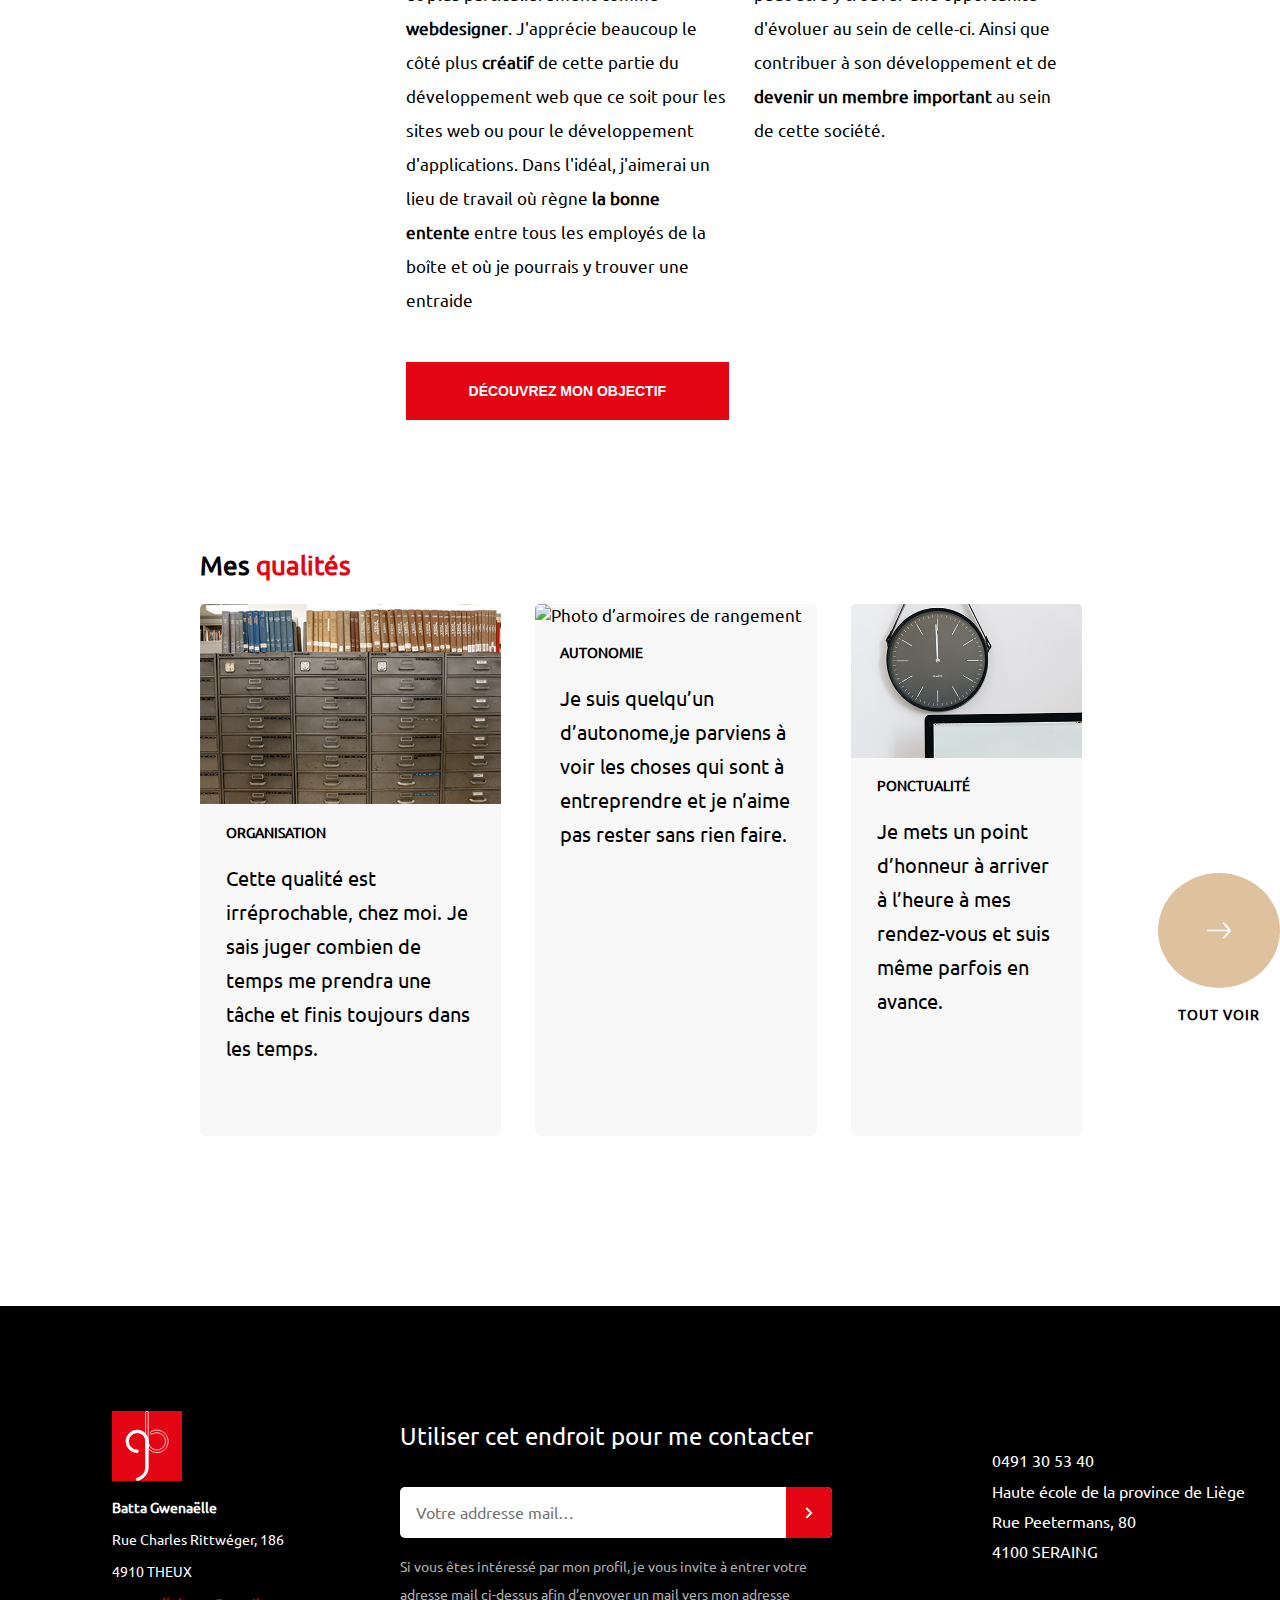
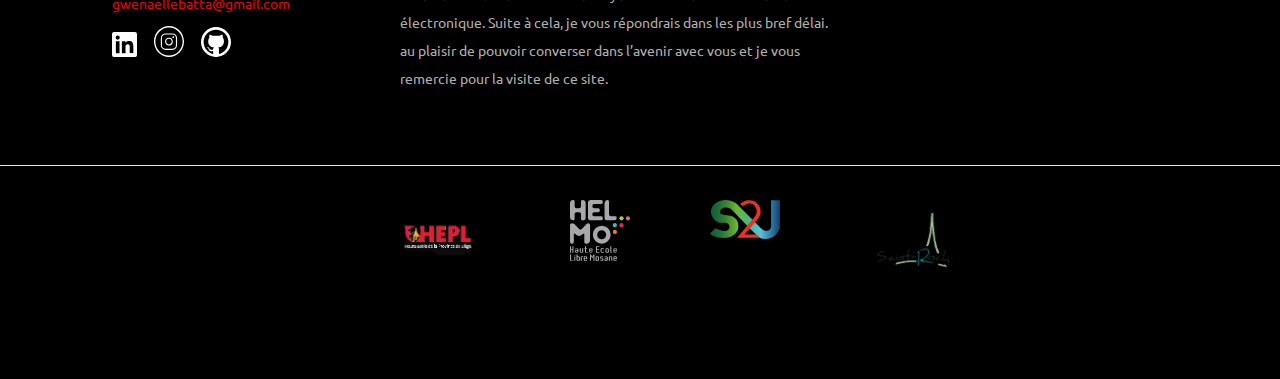
==== commit d50e0bc0: "ajout logo svg, titre A propos de moi, positionnement et changement en p de Découvrez-moi" ====
--- a/index.html
+++ b/index.html
@@ -50,14 +50,18 @@
 				<input id="etudianteHEPL" type="submit" value="&Eacute;tudiante à HEPL" class="intro__button red">
 			</form>
 		</div>
-	</section>
-	<section aria-labelledby="decouvrez" class="presentation">
-		<div class="presentation__position">
-			<h2 id="decouvrez" role="heading" aria-level="2" class="presentation__title">
-				<mark>Découvrez</mark>
-				moi à travers <br> cette page web!
-			</h2>
-		</div>
+			<div class="intro__position">
+				<p class="intro__text">
+					<mark>Découvrez</mark>
+					moi à travers <br> cette page web!
+				</p>
+			</div>
+		
+	</section>
+	<section id="decouvrez" aria-labelledby="decouvrez" class="presentation">
+		<h2 role="heading" aria-level="2">
+			À propos de <mark>moi</mark>
+		</h2>
 		<div class="presentation__description">
 			<p class="presentation__text">
 				Je m&rsquo;appelle <strong>Gwenaëlle Batta</strong>, je suis étudiante à l&rsquo;<strong>HEPL de
@@ -82,6 +86,12 @@
 			<mark>langages</mark>
 			du web maîtrisé
 		</h2>
+		<figure class="langage__background">
+			<img src="./IMG/pexels-pixabay-270348.jpg" alt="image de fond de la section langage">
+		</figure>
+		<svg class="langage__svg" width="1420" fill="yellow" viewBox="0 0 1420 1420">
+			<path d="M0,0V1420H1420V0ZM1007.11,1388.79,31.3,413,413.14,31.14,1389,1007Z"></path>
+		</svg>
 		<div class="langage__position">
 			<section aria-labelledby="js-text" class="js__description desc">
 				<figure class="js__figure">
@@ -420,10 +430,10 @@
 																	 width="100"></a>
 		</figure>
 		<figure class="ecole__figure--helmo">
-			<a href="https://www.helmo.be/"><img src="./IMG/HELMO.png" alt="logo HELMO" width="60"></a>
+			<a href="https://www.helmo.be/"><img src="./IMG/logo_helmo.svg" alt="logo HELMO" width="60"></a>
 		</figure>
 		<figure class="ecole__figure--sepulcre">
-			<a href="http://www.s2j.eu/"><img src="./IMG/S2J.png" alt="logo de l&rsquo;école Saint-Sépulcre" width="70"></a>
+			<a href="http://www.s2j.eu/"><img src="./IMG/logo_s2j.svg" alt="logo de l&rsquo;école Saint-Sépulcre" width="70"></a>
 		</figure>
 		<figure class="ecole__figure--roch">
 			<a href="http://www.saint-roch.be/fr/"><img src="./IMG/SR.png" alt="logo de l&rsquo;école Saint-Roch"
--- a/css/style.css
+++ b/css/style.css
@@ -87,7 +87,7 @@
     background-repeat: no-repeat;
     display: grid;
     grid-template-columns: 1fr 1fr;
-    grid-template-rows: 70% 30% ;
+    grid-template-rows: 65% 35% ;
     grid-column: span 2;
     position: relative;
 }
@@ -252,19 +252,20 @@
     white-space: nowrap; /* added line */
     border: 0;
 }
-.presentation__title{/*10*/
+.intro__text{/*10*/
     font-size: 36px;
     background-color: #FFFFFF;
     font-weight: 100;
     padding: 134px;
+    /*z-index: 1;*/
+}
+.intro__position{ /*10*/
+    color: #000000;
     z-index: 1;
-}
-.presentation__position{ /*10*/
-    z-index: 1;
-    position: absolute;
-    bottom: 0;
-    right: 0;
-    max-width: 70%;
+    grid-row: 2/3;
+    display: flex;
+    flex: 1;
+    align-items: center;
 }
 .presentation__description{ /*10*/
     display: grid;
@@ -392,19 +393,42 @@
     right: 0;
     z-index: 1;
 }
+.langage{
+    position: relative;
+}
 .langage__position{/*10*/
     display: grid;
-    grid-template-columns:repeat(3, 1fr);
     grid-template-areas:".  .  s1" "s2 s3  ." ".  s4 s5";
     grid-gap: 1.5rem;
     padding-left: 10em;
     padding-right: 10em;
     line-height: 2em;
-    box-shadow: inset 100em 1em rgba(204,0,13,0.8);
-    background-image: url("../IMG/pexels-pixabay-270348.jpg");
-    background-size: cover;
-    background-repeat: no-repeat;
-}
+    /*box-shadow: inset 100em 1em rgba(204,0,13,0.8);*/
+    /*background-image: url("../IMG/pexels-pixabay-270348.jpg");*/
+    /*background-size: cover;*/
+    /*background-repeat: no-repeat;*/
+}
+.langage__background{ /*10*/
+    z-index: -2;
+    position: absolute;
+    border: none;
+    /*box-sizing: border-box;*/
+    /*width: 100vw;*/
+    height: 100%;
+}
+.langage__svg{
+    z-index: -1;
+    position: absolute;
+    width: 100vw;
+    margin-bottom: 2em;
+}
+.langage__background img{
+    /*transform: rotate(-45deg);*/
+    width: 100vw;
+    height: 100vh;
+    border: none;
+}
+
 .me__figure img{ /*11*/
     width: 100%;
 }
@@ -428,10 +452,6 @@
 }
 .ecole figure{ /*11*/
     flex: 1;
-}
-.langage img{ /*11*/
-    border: solid #EAEAEA 0.1rem;
-    padding: 1em;
 }
 .langage section{/*11*/
     background-color: #F8F8F8;
@@ -519,6 +539,10 @@
 .coordonnees p:hover{ /*21*/
     color: #E30513;
 }
+.langage img:not(.langage__background img){ /*22*/
+    border: solid #EAEAEA 0.1rem;
+    padding: 1em;
+}
 .presentation__description .presentation__text:first-child{ /*30*/
     grid-row: 1/2;
     grid-column: 1/2;
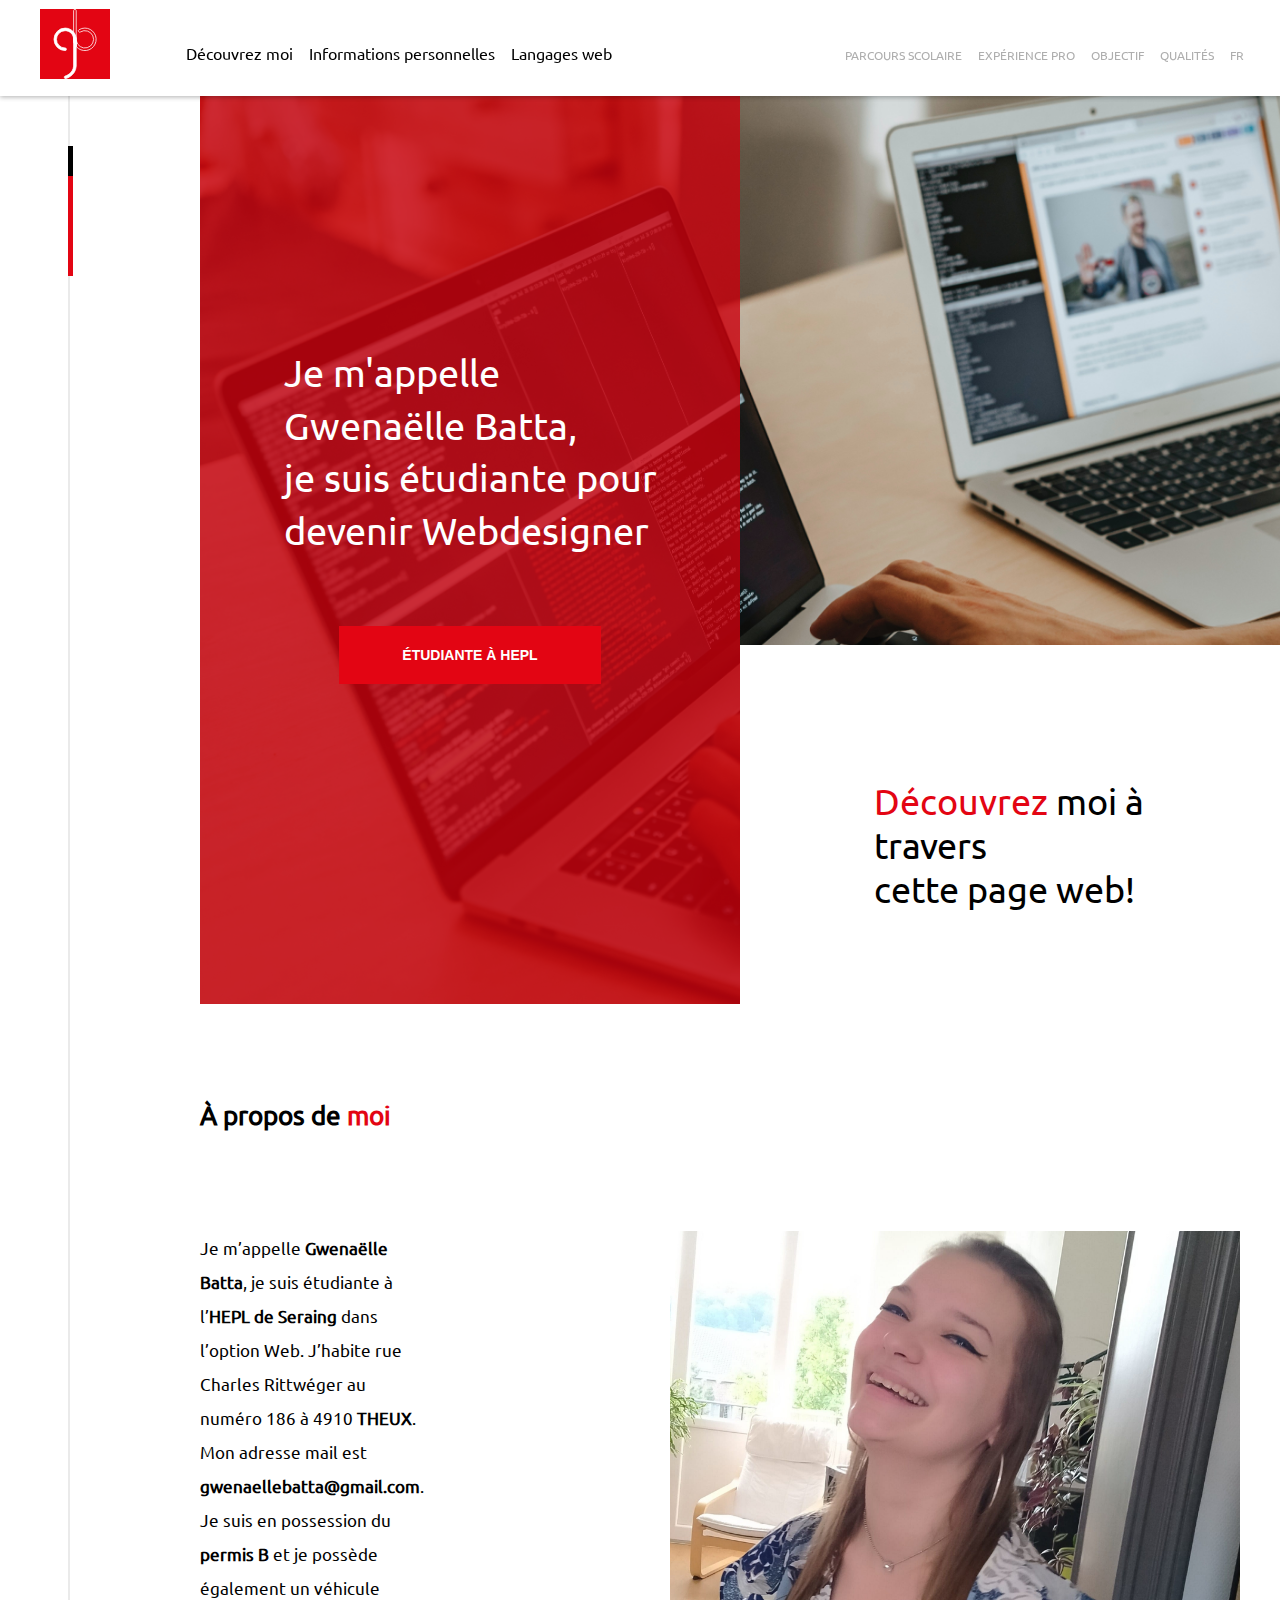
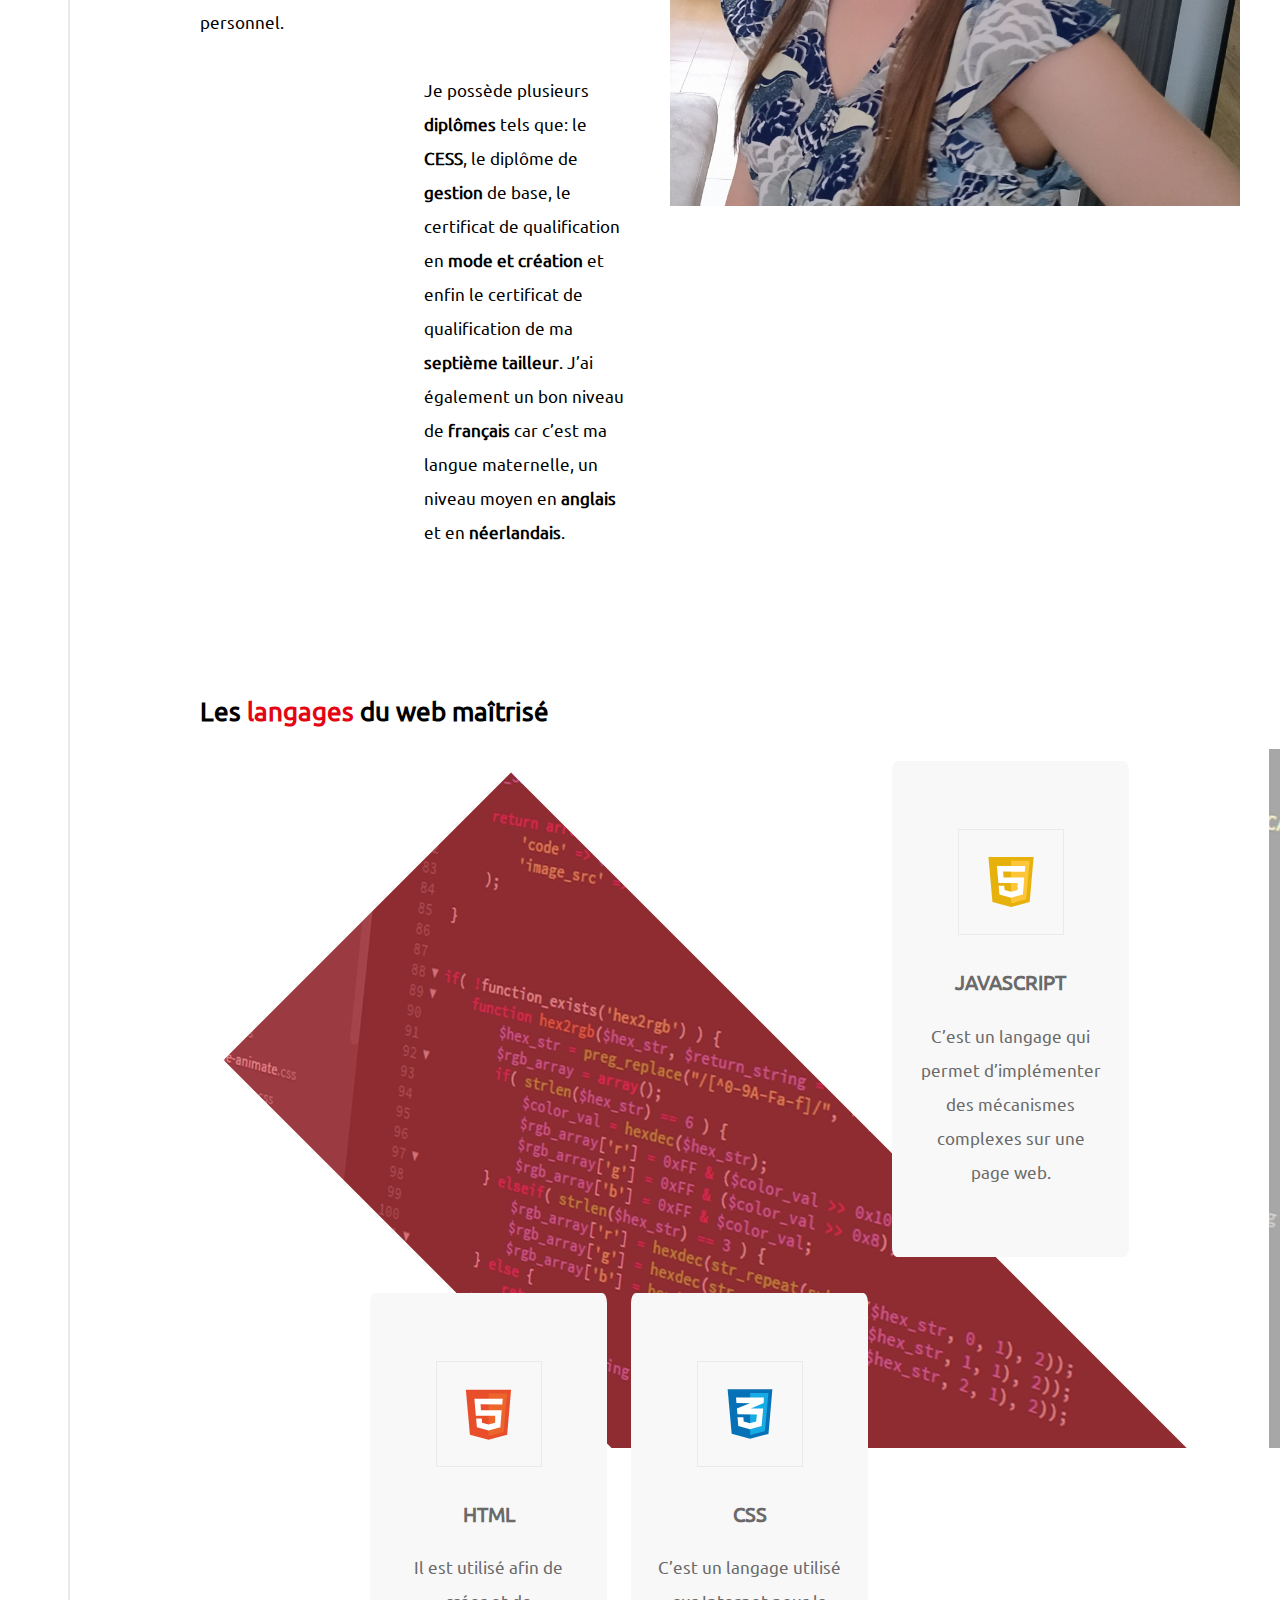
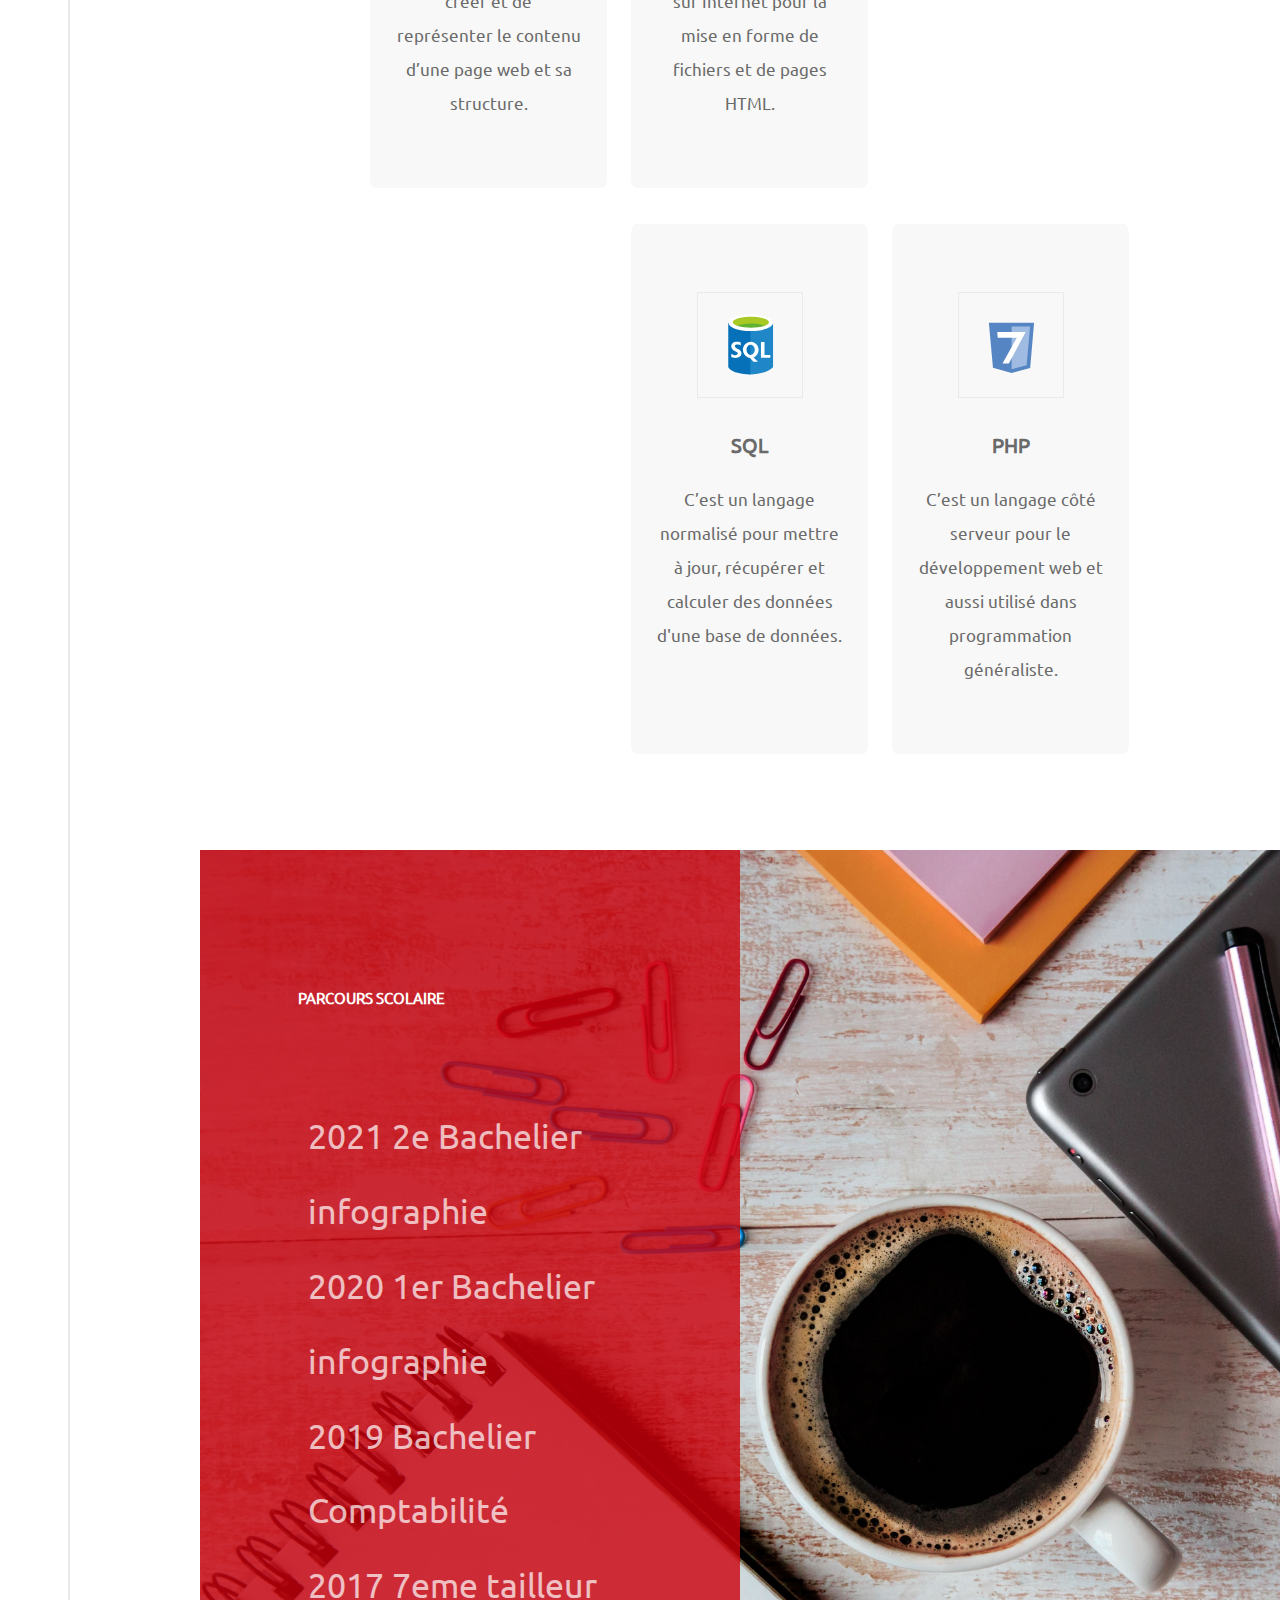
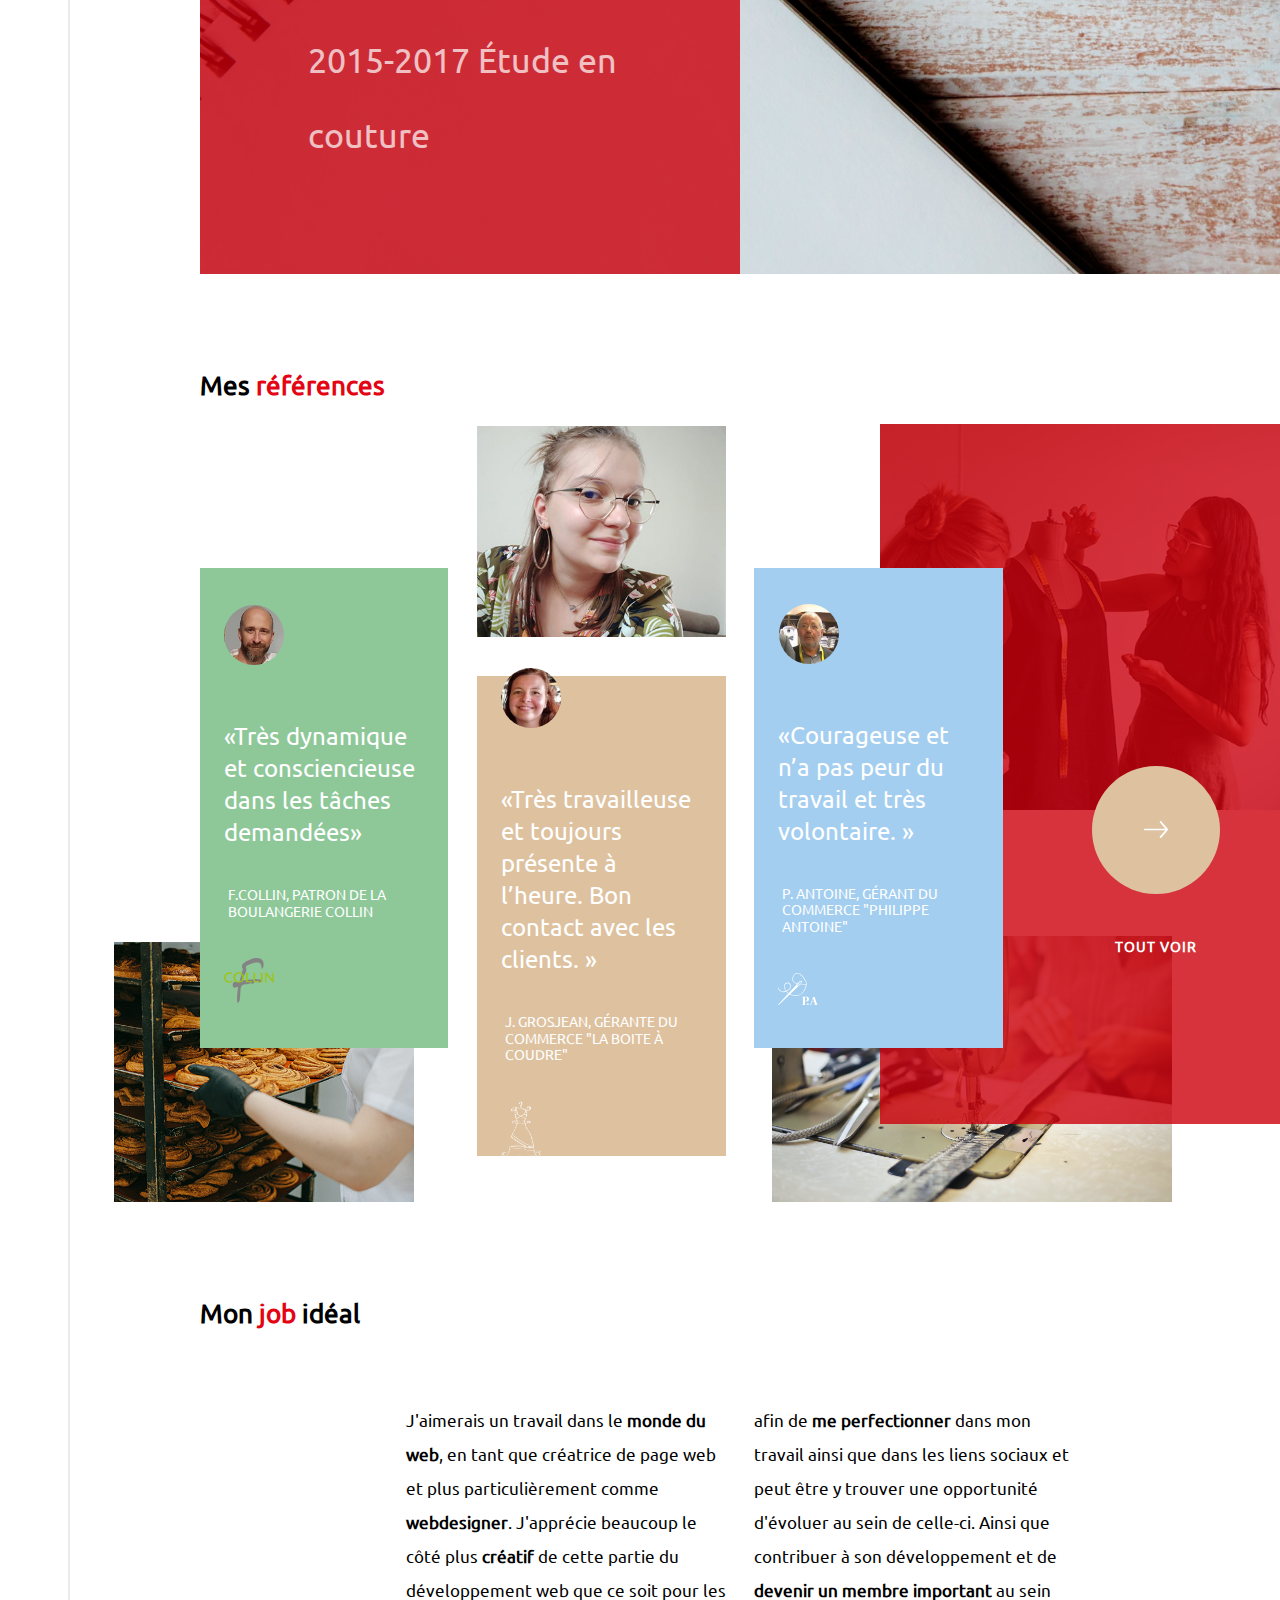
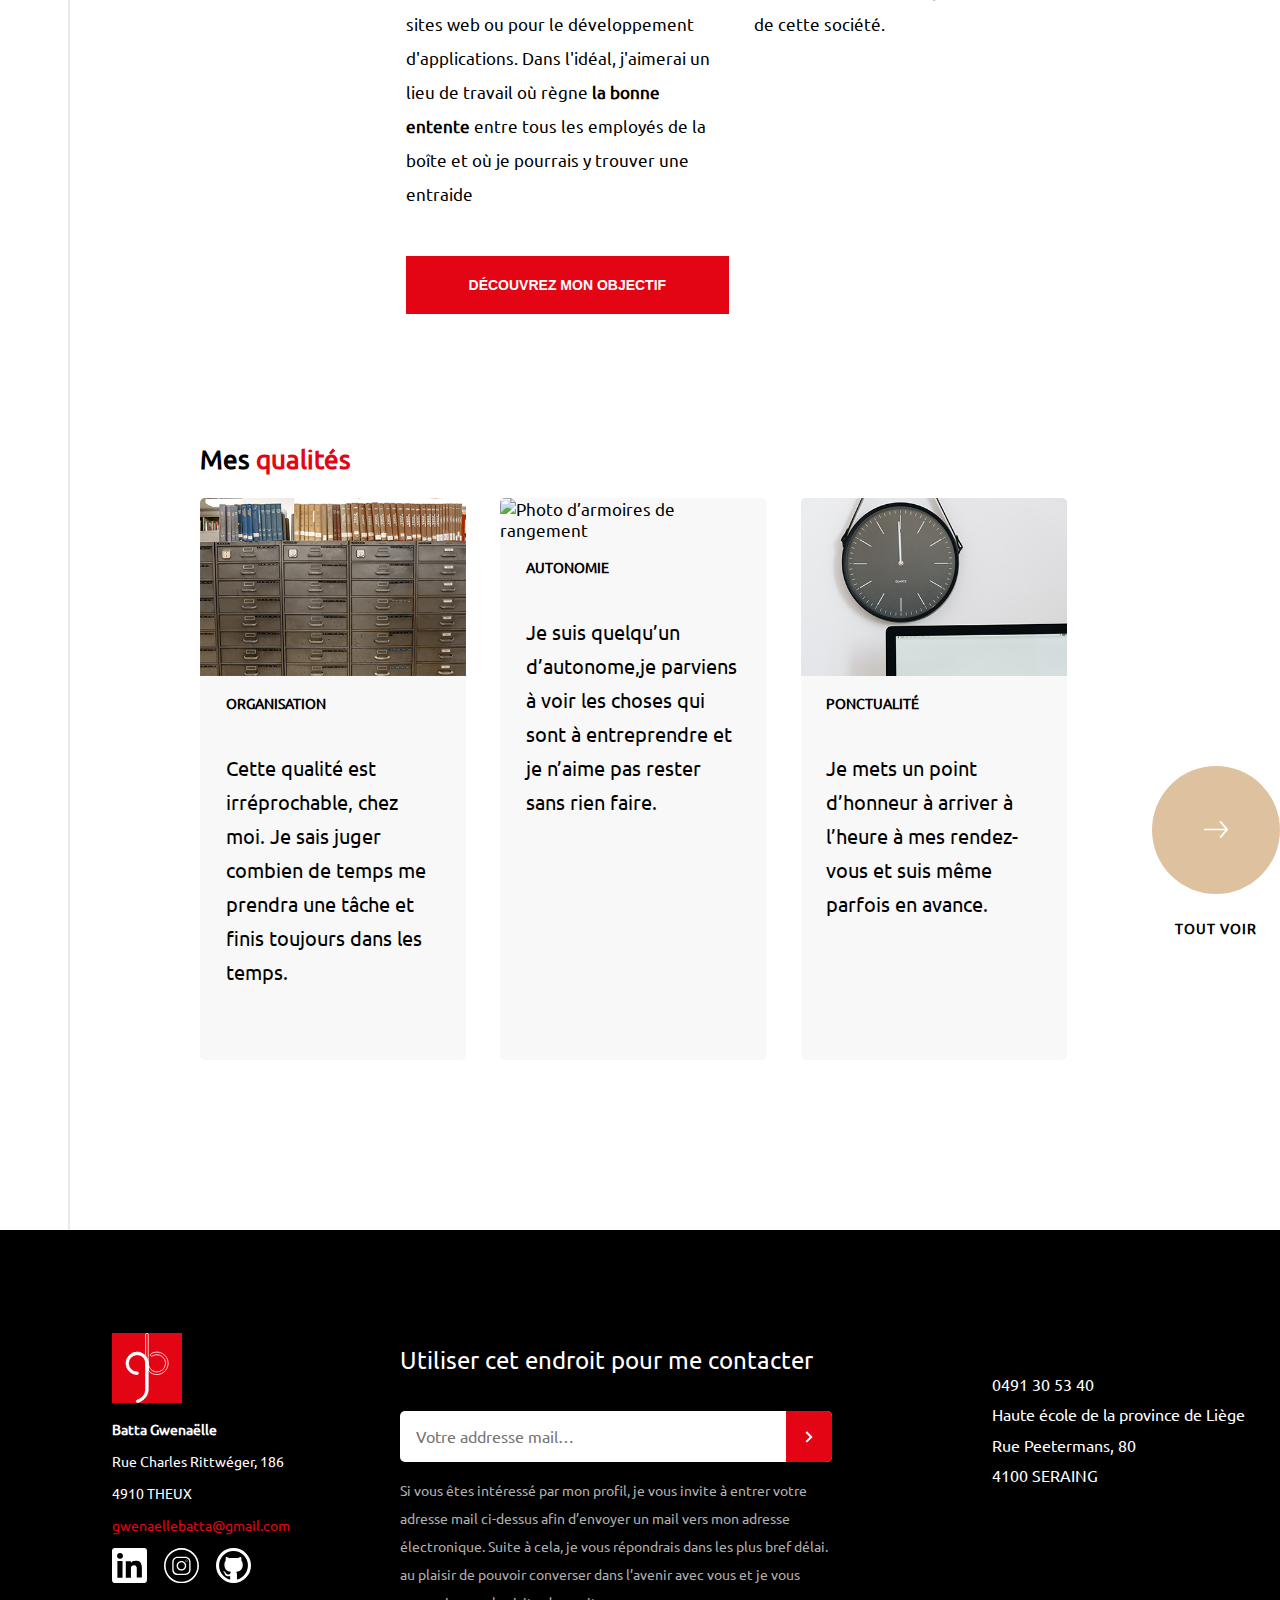
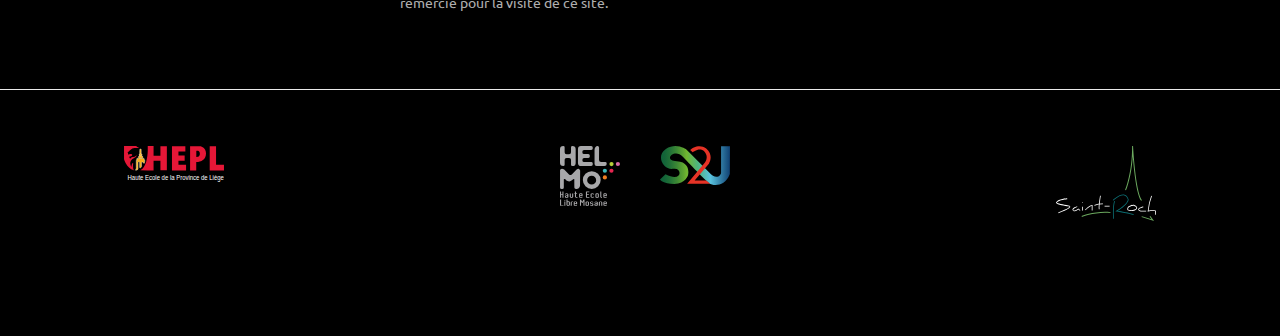
==== commit 4210406e: "position logo ecole + hepl and SR svg add" ====
--- a/index.html
+++ b/index.html
@@ -70,7 +70,7 @@
 				Je suis en possession du <strong>permis B</strong> et je possède également un véhicule personnel.
 			</p>
 			<p class="presentation__text">
-				Je possède plusieurs <strong>diplômes</strong> tels que:le <strong>CESS</strong>, le diplôme de <strong>gestion</strong>
+				Je possède plusieurs <strong>diplômes</strong> tels que: le <strong>CESS</strong>, le diplôme de <strong>gestion</strong>
 				de base, le certificat de qualification en <strong>mode et création </strong> et enfin le certificat de
 				qualification de ma <strong>septième tailleur</strong>. J&rsquo;ai également un bon niveau de <strong>français</strong>
 				car c&rsquo;est ma langue maternelle, un niveau moyen en <strong>anglais</strong> et en <strong>néerlandais</strong>.
@@ -87,9 +87,9 @@
 			du web maîtrisé
 		</h2>
 		<figure class="langage__background">
-			<img src="./IMG/pexels-pixabay-270348.jpg" alt="image de fond de la section langage">
-		</figure>
-		<svg class="langage__svg" width="1420" fill="yellow" viewBox="0 0 1420 1420">
+			<img src="./IMG/pexels-pixabay-270348.jpg" alt="image de fond de la section langage" width="1300">
+		</figure>
+		<svg class="langage__svg" width="1420" fill="#FFFFFF" viewBox="0 0 1420 1420">
 			<path d="M0,0V1420H1420V0ZM1007.11,1388.79,31.3,413,413.14,31.14,1389,1007Z"></path>
 		</svg>
 		<div class="langage__position">
@@ -164,7 +164,7 @@
 				<li class="school__item">2017 7eme tailleur</li>
 				<li class="school__item">2015-2017 &Eacute;tude en couture</li>
 			</ul>
-			<img src="./IMG/fleche-bluecircle.svg" alt="Voir plus" width="100">
+			<img class="hidden" src="./IMG/fleche-bluecircle.svg" alt="Voir plus" width="100">
 		</div>
 	</section>
 	<section aria-labelledby="experience" class="ref">
@@ -178,7 +178,7 @@
 					Boulangerie Collin
 				</h3>
 				<figure class="bake__figure patron">
-					<img src="./IMG/collin_fred.jpg" alt="Photo de Frédérique Collin" width="90">
+					<img src="./IMG/collin_fred.jpg" alt="Photo de Frédérique Collin">
 				</figure>
 				<p class="bake__text">
 					<q>Très dynamique et consciencieuse dans les tâches demandées</q>
@@ -203,7 +203,7 @@
 					La Boite à Coudre
 				</h3>
 				<figure class="sew__figure patron">
-					<img src="./IMG/grosjean_jullye.jpg" alt="Photo de la couturière Jullye Grosjean" width="50">
+					<img src="./IMG/grosjean_jullye.jpg" alt="Photo de la couturière Jullye Grosjean">
 				</figure>
 				<p class="sew__text">
 					<q>Très travailleuse et toujours présente à l&rsquo;heure. Bon contact avec les clients. </q>
@@ -220,7 +220,7 @@
 					Philippe Antoine
 				</h3>
 				<figure class="tailor__figure patron">
-					<img src="./IMG/antoine_philippe.jpg" alt="Photo du tailleur Philippe Antoine" width="90">
+					<img src="./IMG/antoine_philippe.jpg" alt="Photo du tailleur Philippe Antoine">
 				</figure>
 				<p class="tailor__text">
 					<q>Courageuse et n&rsquo;a pas peur du travail et très volontaire. </q>
@@ -231,10 +231,11 @@
 				<figure class="tailor__logo">
 					<img src="./IMG/logo_tailor.svg" alt="Logo du tailleur Philippe Antoine" width="40">
 				</figure>
+				<a class="tailor__link" href="#">en savoir plus</a>
 			</section>
 			<div class="xp__div button">
 				<a href="#" class="button__link">
-					<span>
+					<span class="button__svg">
 						<svg class="button__polygon" width="24" height="17" viewBox="0 0 24 17" aria-hidden="true">
     						<path d="M23.71,7.87,17.24.3a.86.86,0,0,0-1.47.27.84.84,0,0,0,.16.83l5.35,6.25H.87a.84.84,0,0,0-.75.42.83.83,0,0,0,0,.86.84.84,0,0,0,.75.42H21.28L15.93,15.6a.84.84,0,0,0-.16.83.86.86,0,0,0,1.47.27l6.48-7.57A.86.86,0,0,0,24,8.49.81.81,0,0,0,23.71,7.87Z"></path>
 						</svg>
@@ -242,10 +243,13 @@
 					<p class="button__text">Tout voir</p>
 				</a>
 			</div>
-			<img class="xp__img--bake" src="./IMG/bake__img.jpg" alt="photo d'un plateau de croissant" width="400">
+			<svg class="xp__rect" width="400" height="700" viewBox="0 0 400 700" aria-hidden="true">
+				<rect x="0" y="0" width="400" height="700" fill="rgba(204, 0, 13, 0.8);"></rect>
+			</svg>
+			<img class="xp__img--bake" src="./IMG/bake__img.jpg" alt="photo d'un plateau de croissant" width="300">
 			<img class="xp__img--tailor" src="./IMG/pexels-andrea-piacquadio-3771080.jpg"
-				 alt="photo d'un plateau de croissant" width="400">
-			<img class="xp__img--sew" src="./IMG/sew_img.jpg" alt="photo d'un plateau de croissant" width="400">
+				 alt="photo d'une machine à coudre" width="400">
+			<img class="xp__img--sew" src="./IMG/sew_img.jpg" alt="photo de femme entrain de prendre des mesures" width="400">
 		</div>
 	</section>
 	<section aria-labelledby="job" class="job">
@@ -345,6 +349,12 @@
 			</div>
 		</div>
 	</section>
+	<div class="scrollIndicateur scroll">
+		<svg class="scroll__svg" width="20" height="200" xmlns="http://www.w3.org/2000/svg">
+			<rect x="0" y="50" width="5" height="30" fill="#000000"/>
+			<rect x="0" y="80" width="5" height="100" fill="#E30513"/>
+		</svg>
+	</div>
 </main>
 <footer>
 	<section aria-labelledby="coordonneesp" class="coordonneesp">
@@ -370,13 +380,20 @@
 			<a href="mailto:gwenaellebatta@gmail.com">gwenaellebatta@gmail.com</a>
 		</p>
 		<ul class="coordonneesp__reseau reseau">
-			<li class="reseau__item"><a href="https://www.linkedin.com/in/gwenaelle-batta-9251bb229/"><img
-					src="./IMG/linkedin.svg" alt="logo linkedin" width="25"></a></li>
-			<li class="reseau__item"><a href="https://www.instagram.com/gwenaelle_webdesigner/"><img
-					src="./IMG/insta.svg" alt="logo instagram" width="30"></a></li>
-			<li class="reseau__item"><a href="https://github.com/Gwenbatta0704"><img src="./IMG/github.svg"
-																					 alt="logo whats app"
-																					 width="30"></a></li>
+			<li class="reseau__item reseau__linkedin"><a href="https://www.linkedin.com/in/gwenaelle-batta-9251bb229/"><svg class ="reseau__linkedin" fill="#FFFFFF" xmlns="http://www.w3.org/2000/svg" viewBox="0 0 112.85 113.11"><g><path class="cls-1" d="M183.89,82.4H90.19A9.6,9.6,0,0,0,80.62,92v94a9.6,9.6,0,0,0,9.57,9.57h93.7a9.6,9.6,0,0,0,9.58-9.57V92A9.61,9.61,0,0,0,183.89,82.4Zm-69.32,96H98V124.53h16.62Zm-8.11-61.27a9.45,9.45,0,1,1,9.45-9.45A9.45,9.45,0,0,1,106.46,117.13ZM177,177.77H160.37l.21-32.43c-1.41-4.14-3.72-7.15-7.45-7.4-7.32-.51-10.24,3.54-11.4,7.19v33.53H125.11V124.79h16.62v6.31c3.83-5.27,6.57-7.46,18.93-7.46,16.34,0,16.33,21.7,16.33,21.7Z" transform="translate(-80.62 -82.4)"/></g></svg></a></li>
+			<li class="reseau__item"><a href="https://www.instagram.com/gwenaelle_webdesigner/"><svg class ="reseau__insta" version="1.1" xmlns="http://www.w3.org/2000/svg" xmlns:xlink="http://www.w3.org/1999/xlink" x="0px" y="0px"
+	 viewBox="0 0 131.5 132.8" xml:space="preserve" fill="#FFFFFF">
+<path class="st0" d="M65.7,132.8C29.5,132.8,0,103,0,66.4S29.5,0,65.7,0s65.7,29.8,65.7,66.4S102,132.8,65.7,132.8z M65.7,6.1
+	C32.8,6.1,6,33.1,6,66.4s26.8,60.3,59.7,60.3s59.7-27,59.7-60.3S98.7,6.1,65.7,6.1z"/>
+<path d="M84.5,52.3c-2.3,0-4.2-1.9-4.2-4.2s1.9-4.2,4.2-4.2s4.2,1.9,4.2,4.2S86.9,52.3,84.5,52.3z M84.5,44.8
+	c-1.8,0-3.2,1.5-3.2,3.2s1.5,3.2,3.2,3.2s3.2-1.5,3.2-3.2S86.3,44.8,84.5,44.8z"/>
+<path d="M80.4,101.7H50.6c-10.8,0-19.5-8.8-19.5-19.5V52.4c0-10.8,8.8-19.5,19.5-19.5h29.7c10.8,0,19.5,8.8,19.5,19.5v29.7
+	C99.9,92.9,91.2,101.7,80.4,101.7z M50.6,37.8c-8,0-14.5,6.5-14.5,14.5v29.7c0,8,6.5,14.5,14.5,14.5h29.7c8,0,14.5-6.5,14.5-14.5
+	V52.4c0-8-6.5-14.5-14.5-14.5H50.6z"/>
+<path d="M65.5,84.8c-10,0-18.1-8.1-18.1-18.1c0-10,8.1-18.1,18.1-18.1s18.1,8.1,18.1,18.1C83.6,76.7,75.5,84.8,65.5,84.8z
+	 M65.5,53.7c-7.2,0-13.1,5.9-13.1,13.1c0,7.2,5.9,13.1,13.1,13.1S78.6,74,78.6,66.8C78.6,59.6,72.7,53.7,65.5,53.7z"/>
+</svg></a></li>
+			<li class="reseau__item"><a href="https://github.com/Gwenbatta0704" ><svg fill="#FFFFFF" class="reseau__github" xmlns="http://www.w3.org/2000/svg" viewBox="0 0 226.71 226.71" ><path d="M141.73,254.35A113.36,113.36,0,1,1,255.09,141,113.48,113.48,0,0,1,141.73,254.35Zm0-206.71A93.36,93.36,0,1,0,235.09,141,93.46,93.46,0,0,0,141.73,47.64Z" transform="translate(-28.38 -27.64)"/><path d="M192.69,107.88a54.59,54.59,0,0,0-1.54-21.22s-10.51-.79-21.32,7.29a39.32,39.32,0,0,0-8-.82H122.74a39,39,0,0,0-8.49.93c-10.87-8.2-21.46-7.4-21.46-7.4a54.37,54.37,0,0,0-1.45,21.89A39.57,39.57,0,0,0,82.91,133v8.68a40,40,0,0,0,39.83,39.83h3.45a17.55,17.55,0,0,0-6,13.19v2.09c-10.67,6.67-25.45-.13-27.57-5.45-1.79-4.47-6.26-9.19-6.26-9.19-8.55-8.56-13.83-1.49-13.83-1.49,6.47,1.19,12.26,11.57,12.26,11.57S87.51,208,102.15,210.4a45.54,45.54,0,0,0,18-.6v25.54A17.67,17.67,0,0,0,137.81,253h8.85a17.67,17.67,0,0,0,17.62-17.62V194.66a17.59,17.59,0,0,0-6-13.19h3.53a40,40,0,0,0,39.83-39.83V133A39.64,39.64,0,0,0,192.69,107.88Z" transform="translate(-28.38 -27.64)"/></svg></a></li>
 		</ul>
 	</section>
 	<section aria-labelledby="contact" class="contact">
@@ -426,7 +443,7 @@
 			&Eacute;cole fréquentée
 		</h2>
 		<figure class="ecole__figure--hepl">
-			<a href="https://www.provincedeliege.be/hauteecole"><img src="./IMG/HEPL.png" alt="logo de la HEPL"
+			<a href="https://www.provincedeliege.be/hauteecole"><img src="./IMG/hepl.svg" alt="logo de la HEPL"
 																	 width="100"></a>
 		</figure>
 		<figure class="ecole__figure--helmo">
@@ -436,7 +453,7 @@
 			<a href="http://www.s2j.eu/"><img src="./IMG/logo_s2j.svg" alt="logo de l&rsquo;école Saint-Sépulcre" width="70"></a>
 		</figure>
 		<figure class="ecole__figure--roch">
-			<a href="http://www.saint-roch.be/fr/"><img src="./IMG/SR.png" alt="logo de l&rsquo;école Saint-Roch"
+			<a href="http://www.saint-roch.be/fr/"><img src="./IMG/saintRoch.svg" alt="logo de l&rsquo;école Saint-Roch"
 														width="100"></a>
 		</figure>
 	</section>
--- a/css/style.css
+++ b/css/style.css
@@ -1,615 +1,896 @@
-@font-face { /*1*/
+@font-face {
+    /*1*/
     font-family: 'Ubuntu';
     src: url("../font/Ubuntu-Regular.ttf");
 }
-html{ /*1*/
+
+html { /*1*/
     box-sizing: border-box;
 }
-body{ /*1*/
+
+body { /*1*/
+    box-sizing: border-box;
     font-family: 'Ubuntu', serif;
     font-size: 17px;
-    box-sizing: border-box;
     margin: 0;
 }
-mark{ /*1*/
+
+mark { /*1*/
+    background-color: #FFFFFF;
     color: #E30513;
-    background-color: #FFFFFF;
-}
-ul{ /*1*/
+}
+
+ul { /*1*/
     list-style: none;
 }
-a{ /*1*/
+
+a { /*1*/
     text-decoration: none;
 }
-footer{ /*1*/
+
+footer { /*1*/
+    align-items: center;
     background-color: #000000;
     color: #FFFFFF;
-    display: flex;
     /*flex-direction: column;*/
-    flex-wrap: wrap;
+    display: flex;
     /*grid-gap: 5rem;*/
     /*grid-template-columns: repeat(3,1fr);*/
     /*grid-template-rows: 1fr 10em;*/
-    margin: 0 auto ;
+    flex-wrap: wrap;
+    font-size: 0.8235294117647059em; /*14/17*/
+    margin: 0 auto;
+    padding-bottom: 4em;
     width: 100%;
-    font-size: 0.8235294117647059em;/*14/17*/
-    padding-bottom: 4em;
-    align-items: center;
-}
-
-header, main{ /*2*/
+}
+
+header, main { /*2*/
     padding-left: 200px;
-}
-footer section{ /*2*/
+    position: relative;
+}
+
+footer section { /*2*/
     margin-top: 3.7rem;
 }
+
 /*-----------Début Animation---------------*/
-@keyframes scaleButton{ /*2*/
-    from{
+@keyframes scaleButton { /*2*/
+    from {
         padding: 3.5em;
     }
-    to{
+    to {
         padding: 3em;
     }
 }
+
+/*@keyframes moveUp  {*/
+/*    0%{*/
+/*        background-position: bottom;*/
+/*    }*/
+/*    100%{*/
+/*        background-position: top;*/
+/*        color: #FFFFFF;*/
+/*        background-color: #000000;*/
+/*    }*/
+/*}*/
 *::selection { /*10*/
-    color: #FFFFFF;
     background: rgba(227, 5, 19, .99);
-}
-.nav{ /*10*/
-    display: flex;
+    color: #FFFFFF;
+}
+
+.nav { /*10*/
     align-items: center;
-    position: fixed;
-    top: 0;
-    right: 0;
-    left: 0;
-    z-index: 1000;
-    height: 6rem;
-    font-size: 2rem;
-    color: #000000;
     background: #FFFFFF;
     box-shadow: 0 0.1rem 0.3rem rgba(0, 0, 0, 0.3);
-    transition: transform .7s cubic-bezier(.645,.045,.355,1);
-}
-.nav__liste{ /*10*/
+    color: #000000;
+    display: flex;
+    font-size: 2rem;
+    height: 6rem;
+    left: 0;
+    position: fixed;
+    right: 0;
+    top: 0;
+    transition: transform .7s cubic-bezier(.645, .045, .355, 1);
+    z-index: 1000;
+}
+
+.nav__liste { /*10*/
     display: flex;
     padding-left: 20px;
     /*flex-direction: column;*/
 }
-.nav__item{ /*10*/
+
+.nav__item { /*10*/
     margin-right: 0.5em;
     padding-top: 0;
 }
-.intro{/*10*/
+
+.intro { /*10*/
+    background-image: url("../IMG/pexels-olia-danilevich-4974912.jpg");
+    background-repeat: no-repeat;
+    background-size: cover;
+    display: grid;
     font-size: 25px; /*25/36*/
-    background-image: url("../IMG/pexels-olia-danilevich-4974912.jpg");
+    grid-column: span 2;
+    grid-template-columns: 1fr 1fr;
+    grid-template-rows: 65% 35%;
+    position: relative;
+}
+
+.intro__div { /*10*/
+    align-items: center;
+    background-color: rgba(204, 0, 13, 0.8);
+    /*background-size: 70%;*/
+    color: #FFFFFF;
+    display: flex;
+    flex-direction: column;
+    grid-column: 1/2;
+    grid-row: 1/3;
+}
+
+.intro__title { /*10*/
+    font-weight: 100;
+    line-height: 1.4em;
+    margin-bottom: 0px;
+    margin-top: 200px;
+    padding: 50px;
+}
+
+.intro__button { /*10*/
+    margin-bottom: 320px;
+    margin-top: 20px;
+}
+
+.school { /*10*/
+    background-image: url("../IMG/pexels-burst-545057.jpg");
+    background-repeat: no-repeat;
     background-size: cover;
-    background-repeat: no-repeat;
     display: grid;
-    grid-template-columns: 1fr 1fr;
-    grid-template-rows: 65% 35% ;
-    grid-column: span 2;
-    position: relative;
-}
-.intro__div{/*10*/
-    color: #FFFFFF;
-    background-color: rgba(204,0,13,0.8);
-    /*background-size: 70%;*/
-    grid-row: 1/3;
-    display: flex;
     flex-direction: column;
-    align-items: center;
+    grid-template-columns: repeat(2, 1fr);
+
+}
+
+.scolaire { /*10*/
+    background-color: rgba(204, 0, 13, 0.8);
+    background-size: 15%;
+    color: #FFFFFF;
+    font-size: 2em;
     grid-column: 1/2;
-}
-.intro__title{ /*10*/
-    font-weight: 100;
-    margin-top: 200px;
-    margin-bottom: 0px;
-    padding: 50px;
-    line-height: 1.4em;
-}
-.intro__button{/*10*/
-    margin-top: 20px;
-    margin-bottom: 320px;
-}
-.school{/*10*/
-    background-image: url("../IMG/pexels-burst-545057.jpg");
-    background-size: cover;
-    background-repeat: no-repeat;
-    display: grid;
-    grid-template-columns: repeat(2,1fr);
-    flex-direction: column;
-
-}
-.scolaire{/*10*/
-    color: #FFFFFF;
-    background-color: rgba(204,0,13,0.8);
-    background-size: 15%;
-    grid-column: 1/2;
-    font-size: 2em;
     line-height: 2.2em;
     padding: 2em;
     /*margin-right: 1em;*/
 }
-.school__title{/*10*/
-    text-transform: uppercase;
+
+.school__item {
+    opacity: 0.7;
+}
+
+.school__title { /*10*/
     font-size: 15px; /*14/51*/
     padding: 2em;
-}
-.xp{ /*10*/
+    text-transform: uppercase;
+}
+
+.xp { /*10*/
+    align-items: center;
+    color: #FFFFFF;
     display: grid;
+    font-size: 24px;
+    font-weight: 500;
+    grid-gap: 1.2em;
+    grid-template-columns: repeat(4, 1fr);
+    grid-template-rows: 12.5% 12.5% 50% 25%;
     justify-content: center;
-    align-items: center;
-    grid-template-rows: 12.5% 12.5% 50% 25%;
-    grid-template-columns: repeat(4,1fr);
-    color: #FFFFFF;
-    font-weight: 500;
-    font-size: 24px;
     line-height: 32px;
-    grid-gap: 1.2em;
-    position: relative;
-}
-.xp__img--bake{ /*10*/
-    position: absolute;
+    position: relative;
+}
+
+.xp__img--bake { /*10*/
     bottom: 0;
     left: -8%;
+    position: absolute;
     z-index: -2;
 }
-.xp__img--sew{ /*10*/
+
+.xp__img--sew { /*10*/
     position: absolute;
     right: 0;
-    top: 11%;
+    top: 0;
     z-index: -2;
 }
-.xp__img--tailor{ /*10*/
-    position: absolute;
+
+.xp__img--tailor { /*10*/
     bottom: 0;
+    position: absolute;
     right: 10%;
     z-index: -2;
 }
-.xp__rect{ /*10*/
-    fill: rgba(204,0,13,0.8);
+
+.xp__rect { /*10*/
+    fill: rgba(204, 0, 13, 0.8);
     position: absolute;
     right: 0;
-    top: 11%;
+    top: 0;
     z-index: -1;
 }
-.bake{ /*10*/
+
+.bake { /*10*/
+    background-color: #8EC899;
     grid-row: 2/4;
-    background-color: #8EC899;
     margin-top: 0;
-}
-.me{ /*10*/
+    height: 20em;
+    display: flex;
+    flex-direction: column;
+}
+
+.me { /*10*/
     grid-column: 2;
     grid-row: 1/3;
     overflow: auto;
-    /*justify-self: center;*/
-    /*align-self: end;*/
-    /*margin-left: 10em;*/
-}
-
-.me__figure{ /*10*/
+
+}
+
+.me__figure { /*10*/
+    box-sizing: border-box;
     margin: 0;
     overflow: auto;
-    box-sizing: border-box;
-}
-.sew{ /*10*/
+}
+
+.sew { /*10*/
+    background-color: #DEC2A0;
+    grid-column: 2;
     grid-row: 3/5;
-    grid-column: 2;
-    background-color: #DEC2A0;
     margin-top: 0;
-}
-.sew>*{ /*10*/
+    display: flex;
+    flex-direction: column;
+    align-self: flex-start;
+    height: 20em;
+}
+
+.sew > * { /*10*/
     padding-left: 1em;
     padding-right: 1em;
 }
-.tailor>*{ /*10*/
+
+.tailor > * { /*10*/
     padding-left: 1em;
     padding-right: 1em;
 }
-.bake>*{ /*10*/
+
+.bake > * { /*10*/
     padding-left: 1em;
     padding-right: 1em;
 }
-.tailor{ /*10*/
+
+.tailor { /*10*/
+    background-color: #A3CEF0;
+    display: flex;
+    flex: 1;
+    flex-direction: column;
+    grid-column: 3;
     grid-row: 2/4;
-    grid-column: 3;
-    background-color: #A3CEF0;
-}
-.xp__div{ /*10*/
+    height: 20em;
+    position: relative;
+}
+
+.xp__div { /*10*/
+    align-self: center;
     grid-column: 4;
     grid-row: 3;
-    align-self: center;
     justify-self: center;
 }
-.reseau__item{ /*10*/
+
+.reseau__item { /*10*/
     display: inline-block;
     margin-right: 1em;
 }
-.sew__logo{/*10*/
+
+.sew__logo, .bake__logo { /*10*/
     width: 0;
-}
-.figure__logo{ /*10*/
+    align-self: flex-start;
+    justify-self: flex-end;
+}
+
+.figure__logo { /*10*/
     background-color: #E30513;
 }
-.red{ /*10*/
+
+.red { /*10*/
+    background-color: #E30513;
+    border: none;
+    color: #FFFFFF;
     font-size: 14px;
     font-weight: 600;
-    border: none;
-    background-color: #E30513;
-    color: #FFFFFF;
+    padding: 1.5em 4.5em;
     text-transform: uppercase;
-    padding: 1.5em 4.5em;
-}
-.hidden{ /*10*/
-    position: absolute;
-    width: 1px;
+}
+
+.hidden { /*10*/
+    border: 0;
+    clip: rect(0, 0, 0, 0);
     height: 1px;
-    padding: 0;
     margin: -1px;
     overflow: hidden;
-    clip: rect(0, 0, 0, 0);
+    padding: 0;
+    position: absolute;
     white-space: nowrap; /* added line */
-    border: 0;
-}
-.intro__text{/*10*/
+    width: 1px;
+}
+
+.intro__text { /*10*/
+    background-color: #FFFFFF;
     font-size: 36px;
-    background-color: #FFFFFF;
     font-weight: 100;
     padding: 134px;
     /*z-index: 1;*/
 }
-.intro__position{ /*10*/
+
+.intro__position { /*10*/
+    align-items: center;
     color: #000000;
+    display: flex;
+    flex: 1;
+    grid-row: 2/3;
     z-index: 1;
-    grid-row: 2/3;
-    display: flex;
-    flex: 1;
-    align-items: center;
-}
-.presentation__description{ /*10*/
+}
+
+.presentation__description { /*10*/
     display: grid;
-    grid-template-columns: repeat(3,1fr);
+    grid-template-columns: repeat(3, 1fr);
     line-height: 2em;
+    margin-top: 3rem;
     padding: 2em 0;
-    margin-top: 3rem;
-}
-.presentation__figure{ /*10*/
+}
+
+.presentation__figure { /*10*/
+    grid-column: 3/4;
     grid-row: 1/3;
-    grid-column: 3/4;
-}
-.desc__title{ /*10*/
+}
+
+.desc__title { /*10*/
     text-transform: uppercase;
     /*color: #000000;*/
 }
-.js__description{/*10*/
+
+.js__description { /*10*/
     grid-area: s1;
+    margin: 0 auto;
     padding: 3em 1.5em;
-    margin: 0  auto;
     /*max-width: 60%;*/
     /*margin-right: 10em;*/
 }
-.html__description{ /*10*/
+
+.html__description { /*10*/
     grid-area: s2;
     padding: 3em 1.5em;
     /*max-width: 60%;*/
     /*margin-left: 10em;*/
 }
-.css__description{ /*10*/
+
+.css__description { /*10*/
     grid-area: s3;
     padding: 3em 1.5em;
     /*max-width: 60%;*/
 }
-.sql__description{ /*10*/
+
+.sql__description { /*10*/
     grid-area: s4;
     padding: 3em 1.5em;
     /*max-width: 60%;*/
 }
-.php__description{ /*10*/
+
+.php__description { /*10*/
     grid-area: s5;
     padding: 3em 1.5em;
     /*max-width: 60%;*/
     /*margin-right: 10em;*/
 }
-.job__description{ /*10*/
+.job__description { /*10*/
     display: grid;
-    grid-template-columns: repeat(2,20rem);
     grid-gap: 1.7em;
+    grid-template-columns: repeat(2, 20rem);
     justify-content: center;
     /*grid-template-rows: repeat(2,1fr);*/
     justify-content: center;
     line-height: 2em;
     padding: 2em 0;
 }
-.job__button{/*10*/
+
+.job__button { /*10*/
     grid-column: 2/3;
 }
-.ecole{ /*10*/
+
+.ecole { /*10*/
+    border-top: 1px solid #EAEAEA;
+    display: flex;
+    flex: 1;
     grid-column: 1/-2;
     grid-row: 2/3;
-    display: flex;
-    align-content: space-between;
-    border-top: 1px solid #EAEAEA;
-    padding: 20px 350px;
-    flex: 1;
-}
-.qualites__position{ /*10*/
-    display: flex;
-}
-.qualites__form{ /*10*/
-    display: flex;
+    padding: 3em 6em;
+}
+.ecole__figure--helmo{
+    display: flex;
+    justify-content: flex-end;
+    margin-right:0;
+}
+.ecole__figure--roch{
+    display: flex;
+    justify-content: flex-end;
+}
+.qualites__position { /*10*/
+    display: flex;
+}
+
+.qualites__form { /*10*/
     align-items: center;
-}
-.coordonnees{ /*10*/
+    display: flex;
+    justify-content: flex-end;
+    margin-left: 3em;
+}
+
+.coordonnees { /*10*/
+    flex: 1;
     font-size: 16px;
+    line-height: 0.9em;
+    margin-left: 10em;
     margin-top: 0;
-    margin-left: 10em;
-    line-height: 0.9em;
-    flex: 1;
-}
-.button__polygon{ /*10*/
-    color: #FFFFFF;
+}
+
+.button__link span {
+    /*border-radius: 50%;*/
+    align-items: center;
+    display: flex;
+    height: 8rem;
+    justify-content: center;
+    margin-bottom: 1.5em;
+    position: relative;
+    width: 8rem;
+}
+
+.button__polygon { /*10*/
+    color: #FFFFFF;
+    position: relative;
+    /*background-color: #DEC2A0;*/
+    /*border-radius: 50%;*/
+    /*padding: 3.5em;*/
+    /*margin-left: 3em;*/
+}
+
+.button__link:hover span:before {
+    transform: scale(0.8);
+}
+
+.button__link span:before {
     background-color: #DEC2A0;
     border-radius: 50%;
-    padding: 3.5em;
-    margin-left: 3em;
-}
-.button__text{ /*10*/
+    bottom: 0;
+    content: "";
+    left: 0;
+    position: absolute;
+    right: 0;
+    top: 0;
+    transition: transform 0.5s;
+}
+
+.button__text { /*10*/
     text-align: center;
-    margin-left: 3em;
-}
+}
+
 .coordonneesp { /*10*/
+    flex: 1;
     margin-left: 8em;
-    flex: 1;
-}
-.contact{ /*10*/
+}
+
+.contact { /*10*/
+    flex: 1;
     margin-top: 6rem;
-    flex: 1;
-    position: relative;
-}
-.contact__title{ /*10*/
+    position: relative;
+}
+
+.contact__title { /*10*/
     font-size: 24px;
+    font-weight: 500;
     line-height: 1.2em;
+    margin-bottom: 1.5em;
+}
+
+.contact__text { /*10*/
+    color: #AEAEAE;
+    font-size: 14px;
     font-weight: 500;
-    margin-bottom: 1.5em;
-}
-.contact__text{ /*10*/
-    color: #AEAEAE;
-    font-weight: 500;
-    font-size: 14px;
     line-height: 2em;
 }
-.contact__submit{ /*10*/
-    fill: #FFFFFF;
-    color: #FFFFFF;
-    font-size: 16px; /*16/14*/
-    font-family: 'Ubuntu', serif;
+
+.contact__submit { /*10*/
     background-color: #E30513;
-    padding: 0 1.2em;
     border: none;
     border-radius: 0px 5px 5px 0px;
+    color: #FFFFFF;
+    fill: #FFFFFF;
+    font-family: 'Ubuntu', serif;
+    font-size: 16px; /*16/14*/
     min-height: 3.2em;
+    padding: 0 1.2em;
     position: absolute;
     right: 0;
     z-index: 1;
 }
-.langage{
-    position: relative;
-}
-.langage__position{/*10*/
+
+.langage {
+    position: relative;
+}
+
+.langage__position { /*10*/
     display: grid;
+    grid-gap: 1.5rem;
     grid-template-areas:".  .  s1" "s2 s3  ." ".  s4 s5";
-    grid-gap: 1.5rem;
+    line-height: 2em;
     padding-left: 10em;
     padding-right: 10em;
-    line-height: 2em;
     /*box-shadow: inset 100em 1em rgba(204,0,13,0.8);*/
     /*background-image: url("../IMG/pexels-pixabay-270348.jpg");*/
     /*background-size: cover;*/
     /*background-repeat: no-repeat;*/
 }
+
 .langage__background{ /*10*/
+    /*height: 100vh;*/
+    width: 99%;
+    position: absolute;
+    left: 0;
+    background-color: rgba(204, 0, 13, 0.8);
+    /*top: 0;*/
+    /*width: 100vw;*/
     z-index: -2;
-    position: absolute;
-    border: none;
-    /*box-sizing: border-box;*/
+    display: flex;
+    flex: 1;
+    margin: 0;
+}
+.langage__background img{
+    opacity: 0.4;
+}
+.langage__svg { /*10*/
+    /*height: 100vh;*/
+    width: 99%;
+    position: absolute;
+    /*right: 0;*/
+    /*top: 0;*/
     /*width: 100vw;*/
-    height: 100%;
-}
-.langage__svg{
     z-index: -1;
-    position: absolute;
-    width: 100vw;
-    margin-bottom: 2em;
-}
-.langage__background img{
-    /*transform: rotate(-45deg);*/
-    width: 100vw;
-    height: 100vh;
-    border: none;
-}
-
-.me__figure img{ /*11*/
+    display: flex;
+    flex: 1;
+
+}
+
+.scrollIndicateur { /*10*/
+    background-color: #EAEAEA;
+    bottom: 0;
+    left: calc(6.59vw - 1rem);
+    position: absolute;
+    top: 0;
+    width: 0.1rem;
+    z-index: 5;
+}
+
+.reseau__item {
+    width: 35px;
+}
+
+.reseau__github:hover {
+    fill: #9032AC;
+}
+
+.reseau__linkedin:hover {
+    fill: #0274B3;
+}
+
+.reseau__insta:hover {
+    fill: #D13A6F;
+}
+
+.scroll__svg rect { /*11*/
+    position: fixed;
+}
+
+/*.langage__background img { !*11*!*/
+/*    flex: 1;*/
+/*    overflow: auto;*/
+/*}*/
+
+.me__figure img { /*11*/
     width: 100%;
 }
-.xp section{ /*11*/
-    min-width:100%;
+
+.xp section { /*11*/
+    align-items: center;
     /*padding: 3em;*/
     justify-content: center;
-    align-items: center;
+    min-width: 100%;
     /*box-sizing: border-box;*/
     /*min-height: 100%;*/
 }
-.coordonneesp ul{ /*11*/
+
+.coordonneesp ul { /*11*/
     padding: 0;
 }
-.coordonneesp figure{ /*11*/
+
+.coordonneesp figure { /*11*/
     margin-left: 0;
 }
-.nav__liste a{ /*11*/
+
+.nav__liste a { /*11*/
+    color: #000000;
     font-size: 16px; /*15/17*/
+}
+
+.ecole figure { /*11*/
+    flex: 1;
+}
+
+.mail a { /*11*/
+    color: #E30513;
+}
+
+.patron img { /*11*/
+    border-radius: 50%;
+    transition: transform 0.1s;
+    width: 30%;
+    align-self: flex-start;
+}
+
+.button__polygon path { /*11*/
+    fill: #FFFFFF;
+}
+
+.button__link {
+    text-align: center;
+}
+
+.button__text { /*11*/
     color: #000000;
-}
-.ecole figure{ /*11*/
-    flex: 1;
-}
-.langage section{/*11*/
+    display: block;
+    font-size: 14px;
+    font-weight: 600;
+    letter-spacing: 1px;
+    min-height: 2em;
+    min-width: 2em;
+    text-transform: uppercase;
+}
+
+.job__description p + p { /*12*/
+    grid-column: 2/3;
+    grid-row: 1/2;
+}
+
+.presentation__description p + p { /*12*/
+    grid-column: 2;
+    grid-row: 2/3;
+}
+
+.red:hover { /*20*/
+    background-color: #FFFFFF;
+    color: #E30513;
+}
+
+.nav__liste + .nav__liste { /*20*/
+    flex-grow: 1;
+    justify-content: end;
+    padding-right: 20px;
+}
+
+.button__polygon:hover { /*20*/
+    transform: scale(0.8);
+    transition: 0.5s;
+}
+
+.xp__div .button__text { /*20*/
+    color: #FFFFFF;
+}
+
+.desc {
     background-color: #F8F8F8;
     border-radius: 2% 2% 2% 2%;
-    text-align: center;
+    color: #6A6A6A;
     margin-top: 0.7em;
     min-height: 10em;
-    color: #6A6A6A;
-}
-.mail a{ /*11*/
-    color: #E30513;
-}
-.patron img{ /*11*/
-    border-radius: 50%;
-    /*width: 30%;*/
-}
-.button__polygon path{ /*11*/
-    fill: #FFFFFF;
-}
-.button__link{ /*11*/
-    color: #000000;
-    min-width: 2em;
-    min-height: 2em;
-    font-size: 14px;
-    text-transform: uppercase;
-    font-weight: 600;
-    letter-spacing: 1px;
-}
-.job__description p+p{ /*12*/
-    grid-row: 1/2;
-    grid-column: 2/3;
-}
-.presentation__description p+p{ /*12*/
-    grid-row: 2/3;
-    grid-column: 2;
-}
-.red:hover{ /*20*/
-    background-color: #FFFFFF;
-    color: #E30513;
-}
-.nav__liste+.nav__liste{ /*20*/
-    justify-content: end;
-    padding-right: 20px;
-    flex-grow: 1;
-}
-.button__polygon:hover{ /*20*/
-    animation-duration: 1s;
-    animation-name: scaleButton;
-}
-.xp__div .button__text{ /*20*/
-    color: #FFFFFF;
-}
+    text-align: center;
+    transition: transform 0.7s;
+}
+
 .desc:hover { /*20*/
-    animation-duration: 1s;
-    animation-name: scaleLangage;
-    animation-iteration-count: infinite;
-    color: #FFFFFF;
     background-image: url("../IMG/photo-survol.png");
+    background-repeat: no-repeat;
     background-size: cover;
-    background-repeat: no-repeat;
-    /*z-index: -1;*/
-    transform: translateZ(0) scaleY(1.08);
-}
-.contact input[type="email"]{ /*21*/
+    color: #FFFFFF;
+    transform: scaleY(1.08);
+}
+.desc:hover  .sql__figure img, .desc:hover  .php__figure img, .desc:hover  .html__figure img, .desc:hover  .css__figure img, .desc:hover  .js__figure img{
+    background-color: #E30513;
+    border: solid #E30513 0.1rem;
+    /*transform: scaleY(0);*/
+}
+.school__item:hover {
+    opacity: 100%;
+}
+
+.contact input[type="email"] { /*21*/
+    border: none;
+    border-radius: 5px;
+    color: #9D9D9D;
+    font-family: 'Ubuntu', serif;
     font-size: 16px; /*16/14*/
-    font-family: 'Ubuntu', serif;
-    color: #9D9D9D;
-    border-radius: 5px;
-    border: none;
     min-height: 2.2em;
     min-width: 25em;
     padding: 0.5em 1em;
 }
-.nav__liste+.nav__liste a{ /*21*/
+
+.nav__liste + .nav__liste a { /*21*/
+    color: #AEAEAE;
     font-size: 12px; /*12/17*/
-    color: #AEAEAE;
     text-transform: uppercase;
 }
-.mail a:hover{ /*21*/
+
+.mail a:hover { /*21*/
     background-color: #E30513;
-    color: #FFFFFF;
     border-radius: 5px;
+    color: #FFFFFF;
     padding: 10px;
-}
-.coordonnees p:hover{ /*21*/
+    position: relative;
+    right: 10px;
+}
+
+.coordonnees p:hover { /*21*/
     color: #E30513;
 }
-.langage img:not(.langage__background img){ /*22*/
+
+.langage img:not(.langage__background img) { /*22*/
     border: solid #EAEAEA 0.1rem;
     padding: 1em;
 }
-.presentation__description .presentation__text:first-child{ /*30*/
+
+.presentation__description .presentation__text:first-child { /*30*/
+    grid-column: 1/2;
     grid-row: 1/2;
-    grid-column: 1/2;
-}
-.orga,.auto,.ponctuel{ /*30*/
-    display: flex;
-    max-width: 18em;
-    flex-direction: column;
+}
+
+.orga, .auto, .ponctuel { /*30*/
     background-color: #F8F8F8;
     border-radius: 5px;
+    display: flex;
+    flex: 1;
+    flex-direction: column;
+    margin-bottom: 10em;
     margin-right: 2em;
-    margin-bottom: 10em;
-}
-.orga__text,.auto__text,.ponctuel__text{ /*30*/
+    max-width: 18em;
+
+}
+
+.orga__text, .auto__text, .ponctuel__text { /*30*/
+    display: flex;
+    flex: 1;
+    flex-direction: column;
     margin-top: 0;
+}
+
+.orga:hover figure, .auto:hover figure, .ponctuel:hover figure { /*120*/
+    background-color: #000000;
+    border-radius: 5px 5px 0px 0px;
+    overflow: hidden;
+}
+
+.orga:hover img, .auto:hover img, .ponctuel:hover img { /*123*/
+    opacity: 0.7;
+    transform: scale(1.1);
+}
+
+.orga:hover .organisation, .auto:hover .autonome, .ponctuel:hover .ponctualite { /*180*/
+    background-image: linear-gradient(to top, #00000 51%, transparent 50%);
+    background-position: 0 100%;
+    border-radius: 0px 0px 5px 5px;
+    color: #FFFFFF;
+    transition: background-position 300ms, color 300ms ease, border-color 300ms ease;
+}
+
+.organisation, .autonome, .ponctualite {
+    background-image: linear-gradient(to top, #000000 50%, transparent 50%);
+    background-size: 200% 200%;
+    border-radius: 0px 0px 5px 5px;
     padding: 0 1.5em 3em 1.5em;
-}
-.organisation__title, .autonome__title, .ponctualite__title{ /*30*/
+    transition: background-position 300ms, color 300ms ease, border-color 300ms ease;
+}
+
+.organisation__title, .autonome__title, .ponctualite__title { /*30*/
+    font-size: 14px;
     text-transform: uppercase;
-    font-size: 14px;
-}
-.organisation__text, .autonome__text, .ponctualite__text{ /*30*/
+}
+
+.organisation__text, .autonome__text, .ponctualite__text { /*30*/
     font-size: 20px;
     line-height: 1.7em;
 }
-.ponctuel__figure, .auto__figure, .orga__figure{ /*30*/
+
+.ponctuel__figure, .auto__figure, .orga__figure { /*30*/
     margin: 0;
-    overflow: auto;
-}
-.job__description .job__text:first-child{ /*30*/
+    overflow: hidden;
+}
+
+.job__description .job__text:first-child { /*30*/
+    grid-column: 1/2;
     grid-row: 1/2;
-    grid-column: 1/2;
-}
-.sew__text--small, .bake__text--small, .tailor__text--small{ /*30*/
+}
+
+.tailor:hover .tailor__logo, .tailor:hover .tailor__text--small {
+    display: none;
+}
+.tailor__logo{
+    align-self: flex-start;
+    justify-content: flex-end;
+    margin-top: 1em;
+}
+.tailor__link {
+    bottom: 2.5rem;
+    color: #FFFFFF;
+    font-size: 14px;
+    font-weight: 600;
+    left: 5%;
+    opacity: 0;
+    pointer-events: none;
+    position: absolute;
     text-transform: uppercase;
+    transform: translateY(2em);
+}
+
+.tailor:hover .patron img, .bake:hover .patron img, .sew:hover .patron img{
+    transform: scale(1.1);
+}
+
+.tailor:hover .tailor__link {
+    opacity: 1;
+}
+
+.sew__text--small, .bake__text--small, .tailor__text--small { /*30*/
     font-size: 0.5833333333333333em; /*14/24*/
     line-height: 1.2em;
     padding-left: 2em;
     padding-right: 2em;
-}
-.nav__liste:first-of-type a:hover{ /*31*/
+    text-transform: uppercase;
+}
+
+.nav__liste:first-of-type a:hover { /*31*/
     background-color: #EAEAEA;
-}
-.nav__liste+.nav__liste a:hover{/*31*/
+    padding: 0.5em;
+    position: relative;
+    /*left: -10px;*/
+    transform: scale(.8);
+    transform-origin: 50% 100%;
+    transition: 0.2s;
+}
+
+.nav__liste + .nav__liste a:hover { /*31*/
     color: #000000;
 }
-.ponctuel__figure img, .auto__figure img, .orga__figure img{ /*33*/
+
+.ponctuel__figure img, .auto__figure img, .orga__figure img { /*33*/
     border-radius: 5px 5px 0px 0px;
     float: left;
+    transition: transform 0.1s;
     width: 100%;
 }
-.sew figure,.tailor figure,.bake figure{ /*33*/
+
+.sew figure, .tailor figure, .bake figure { /*33*/
     margin-left: 0;
     margin-right: 0;
 }
-.xp__input:before, .qualites__input:before{ /*40*/
+
+.xp__input:before, .qualites__input:before { /*40*/
     background-image: url("../IMG/Voir+.svg");
+    background-position: top;
+    background-repeat: no-repeat;
     background-size: contain;
-    background-repeat: no-repeat;
     padding: 70px;
-    background-position: top;
-}
-.orga:hover,.auto:hover,.ponctuel:hover { /*60*/
-    color: #FFFFFF;
-    background-color: #000000;
-    transition: all 0.5s ease-in-out;
-}
-.intro, .presentation, .langage, .ref, .school, .job,.qualites{ /*70*/
+}
+
+.intro, .presentation, .langage, .ref, .school, .job, .qualites { /*70*/
     margin-top: 6rem;
 }
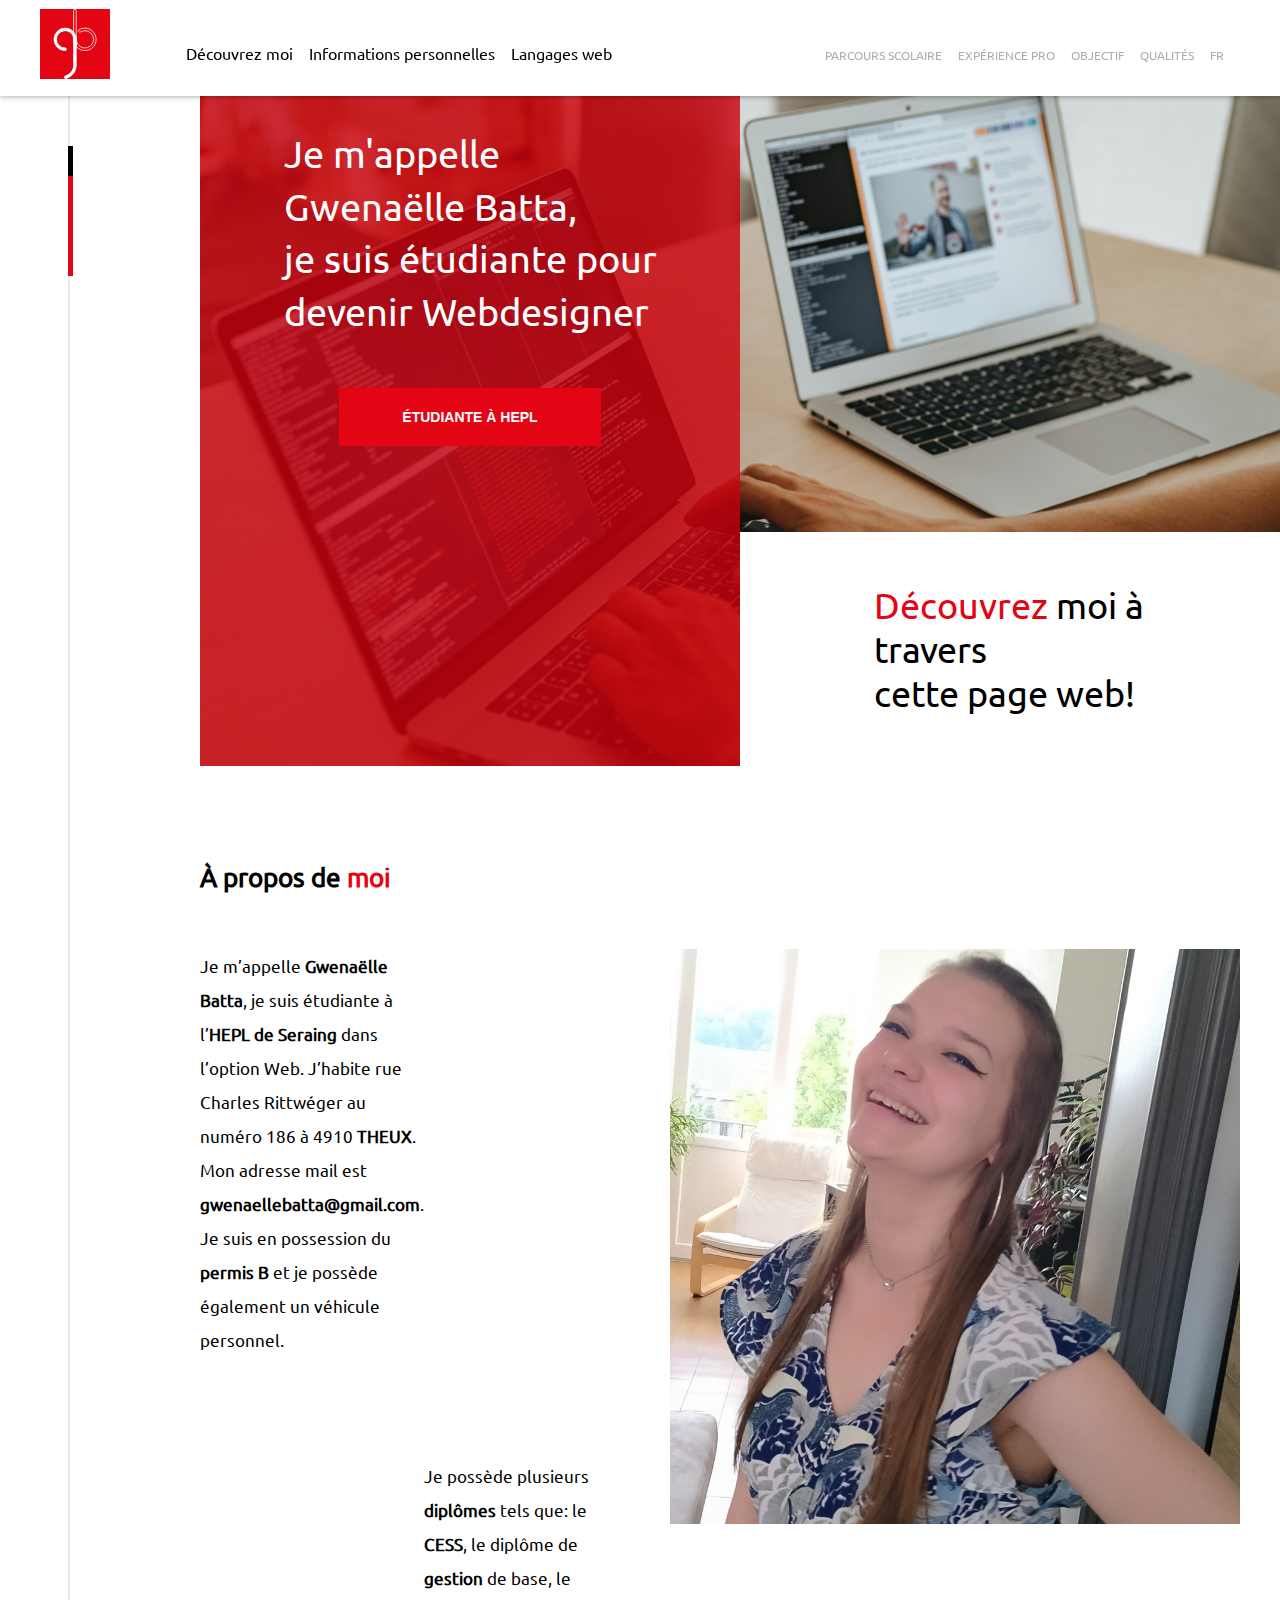
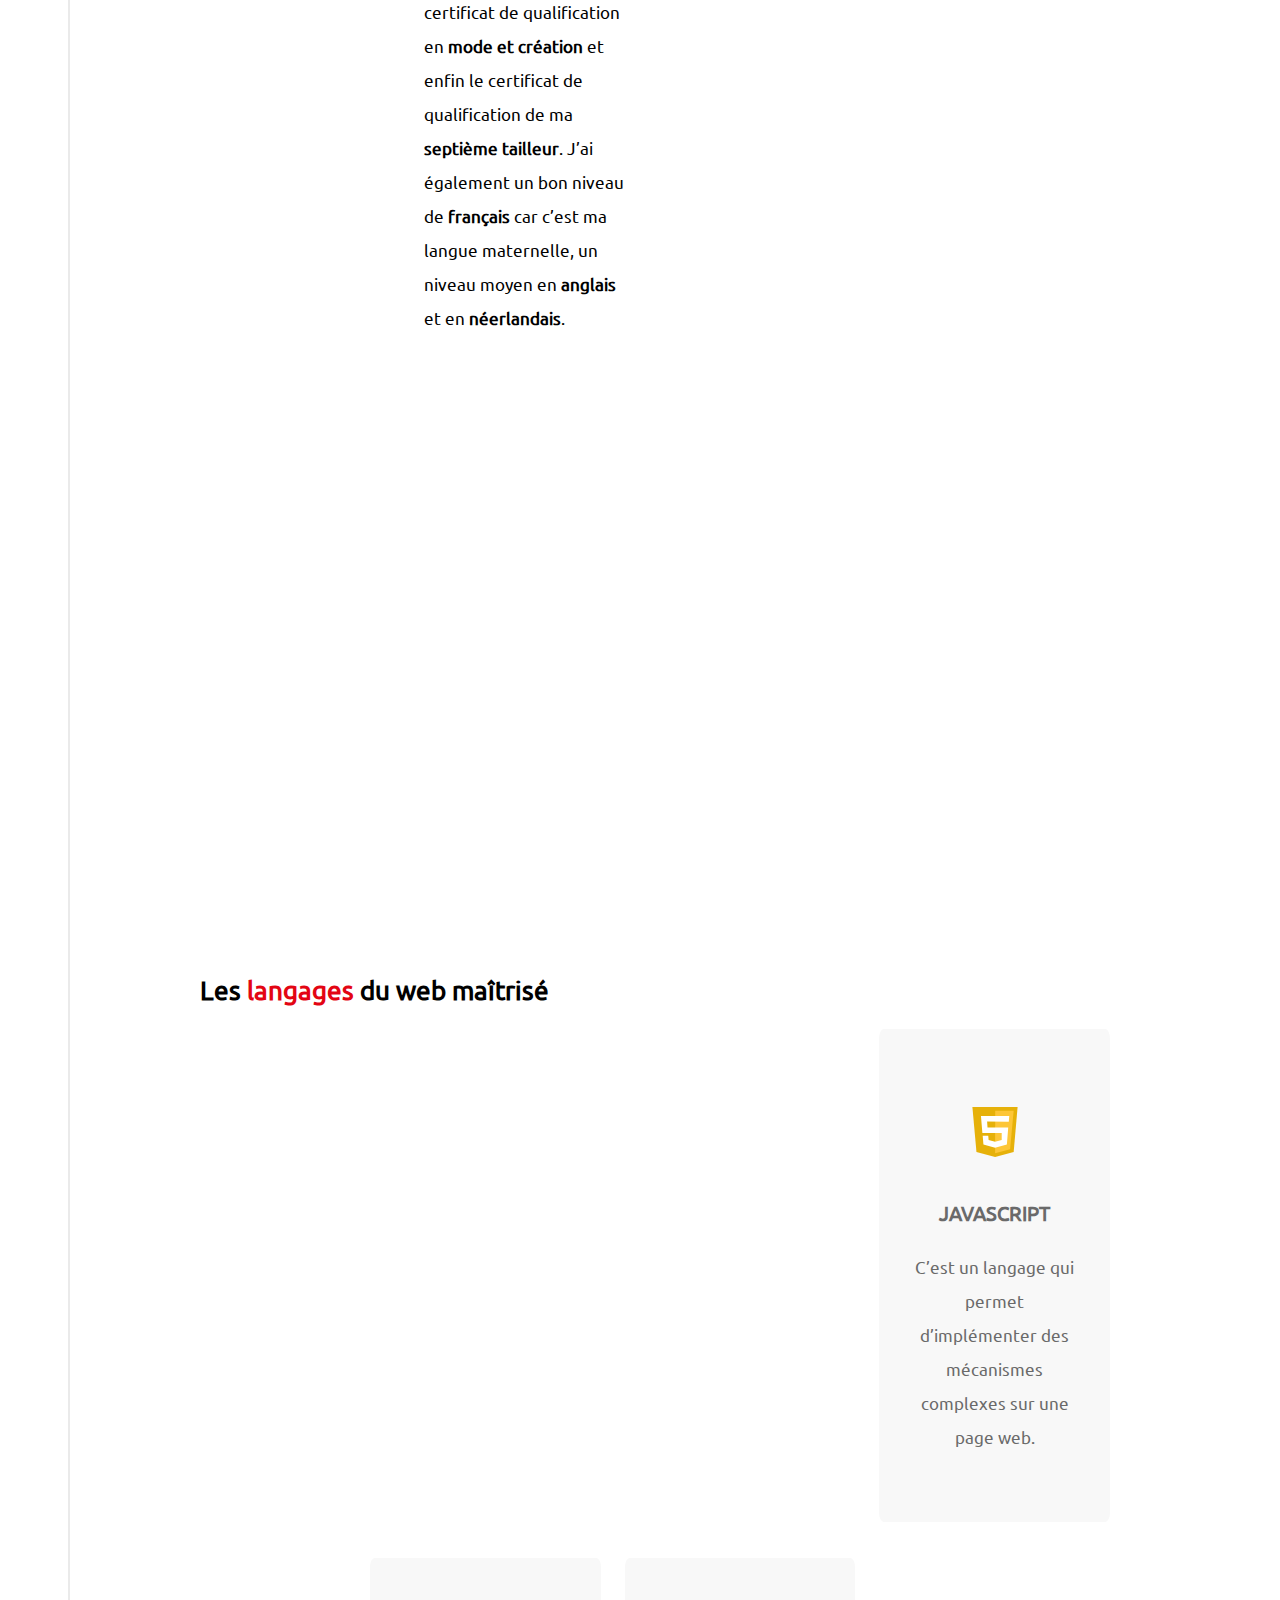
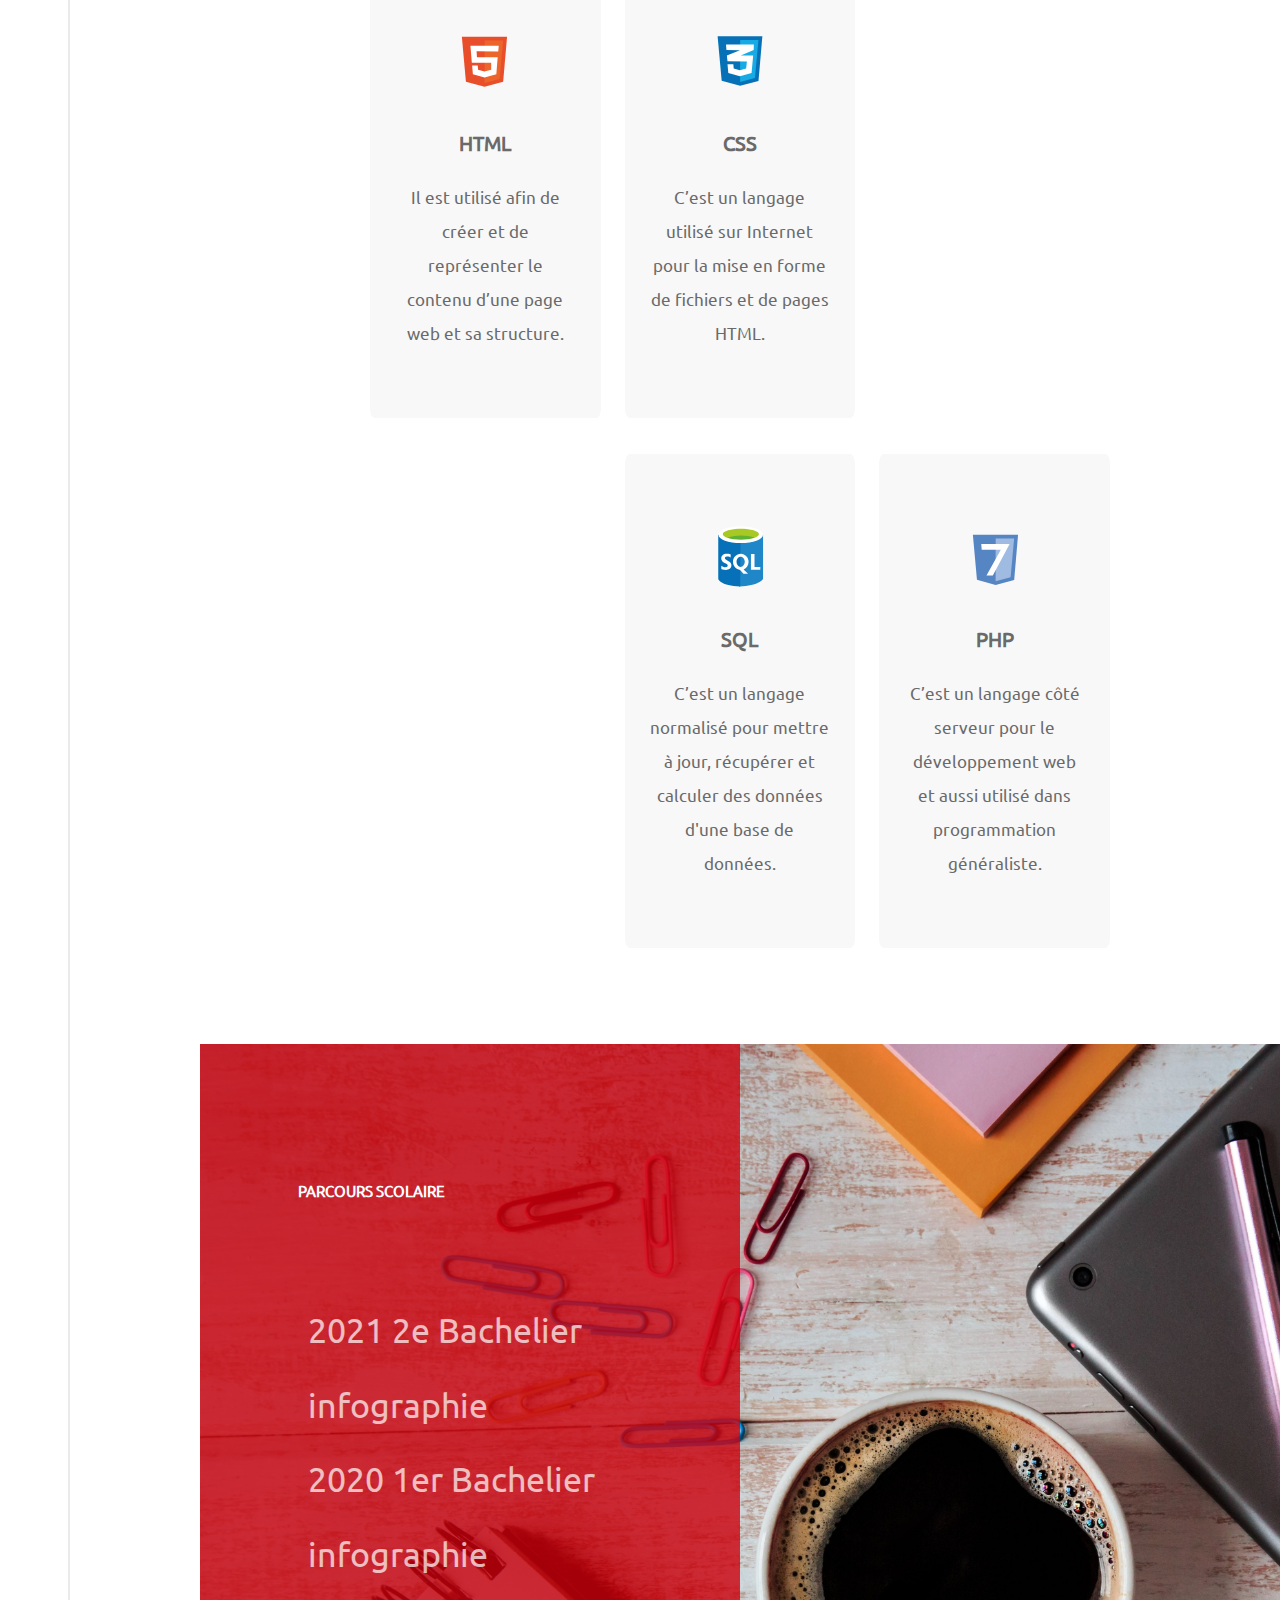
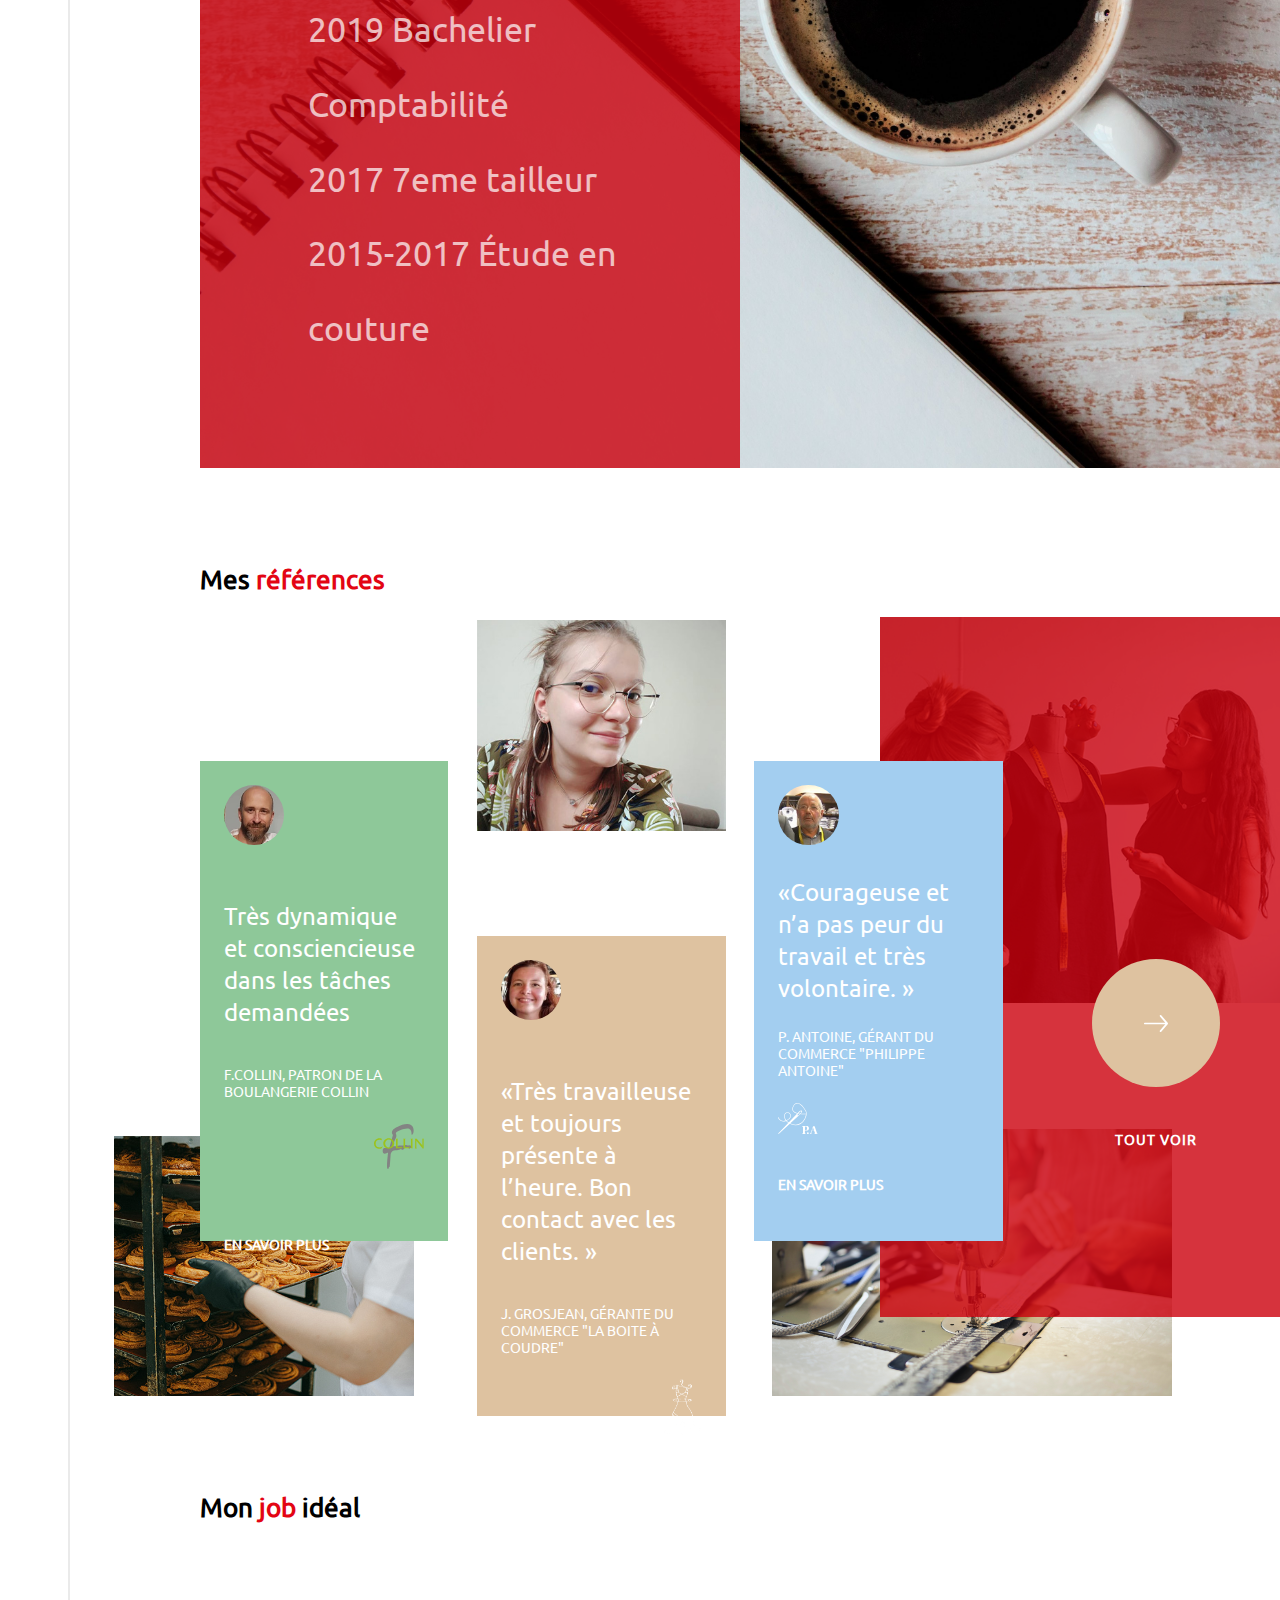
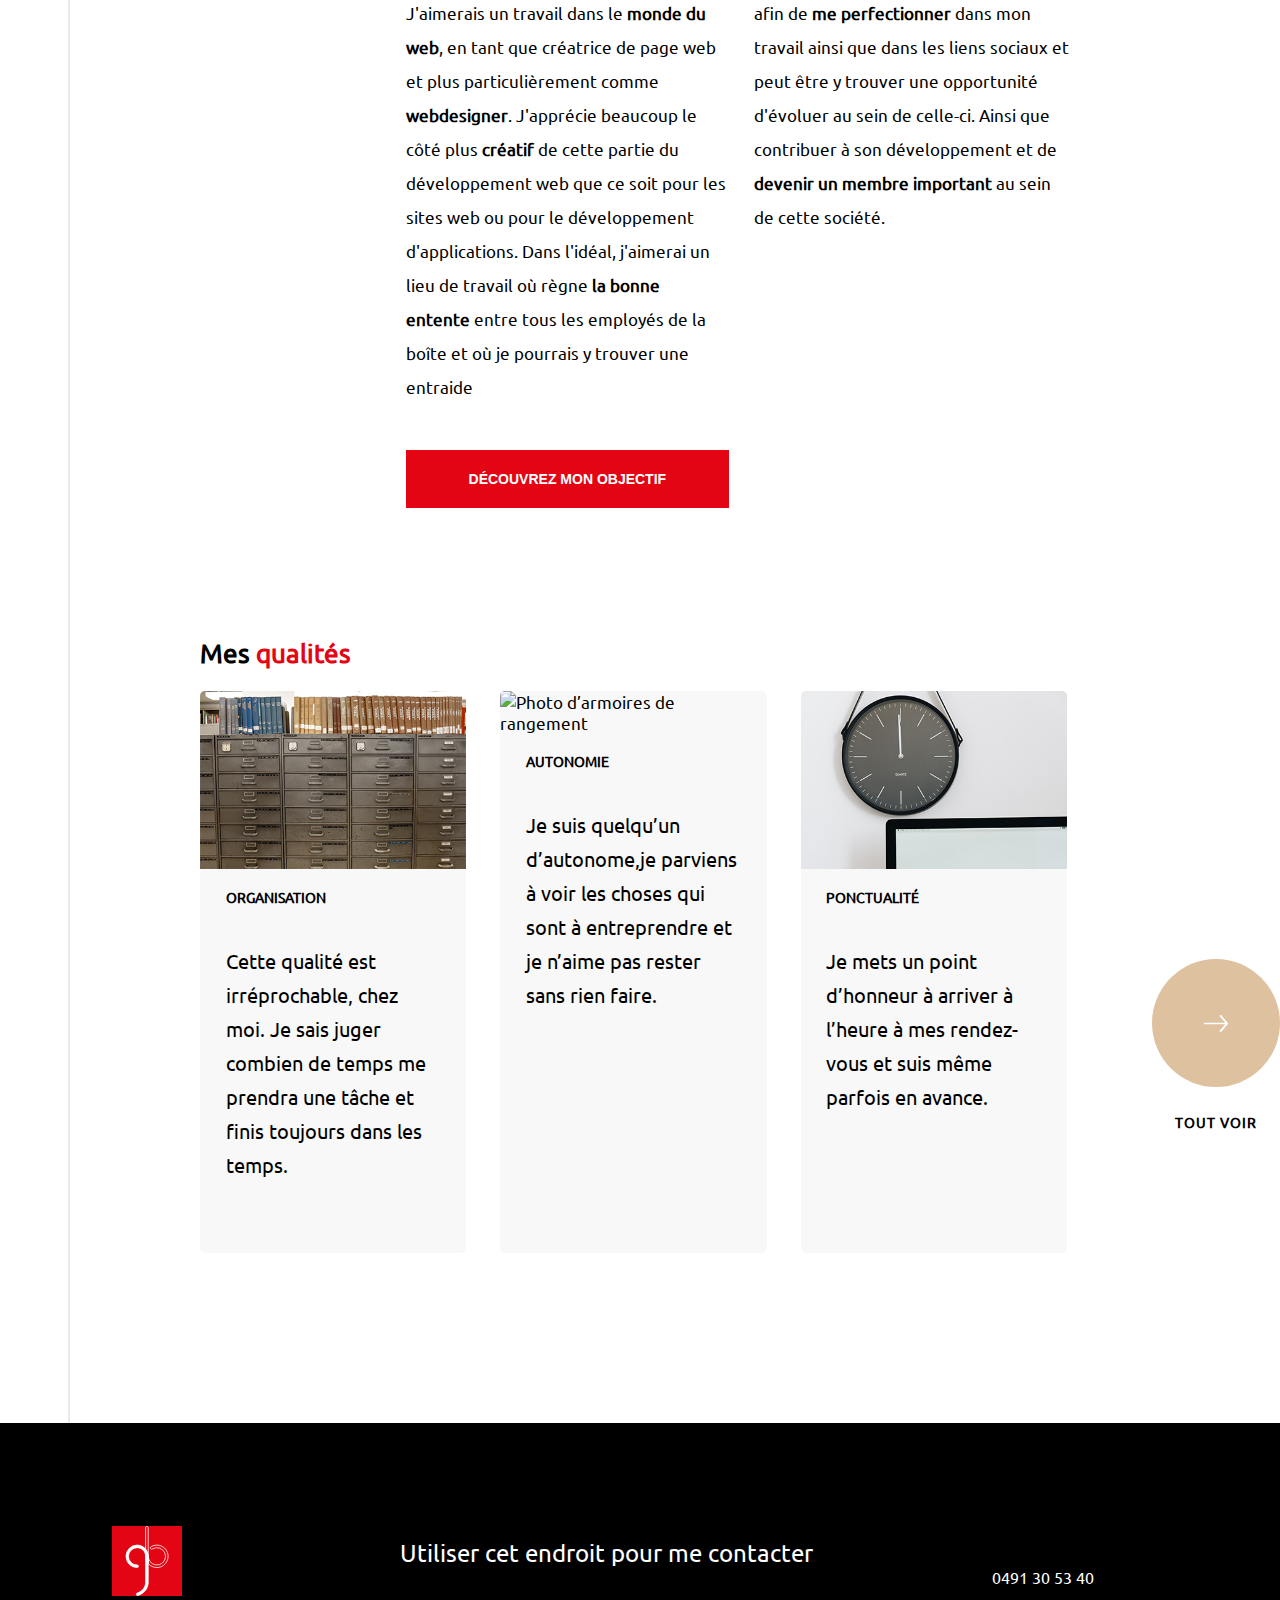
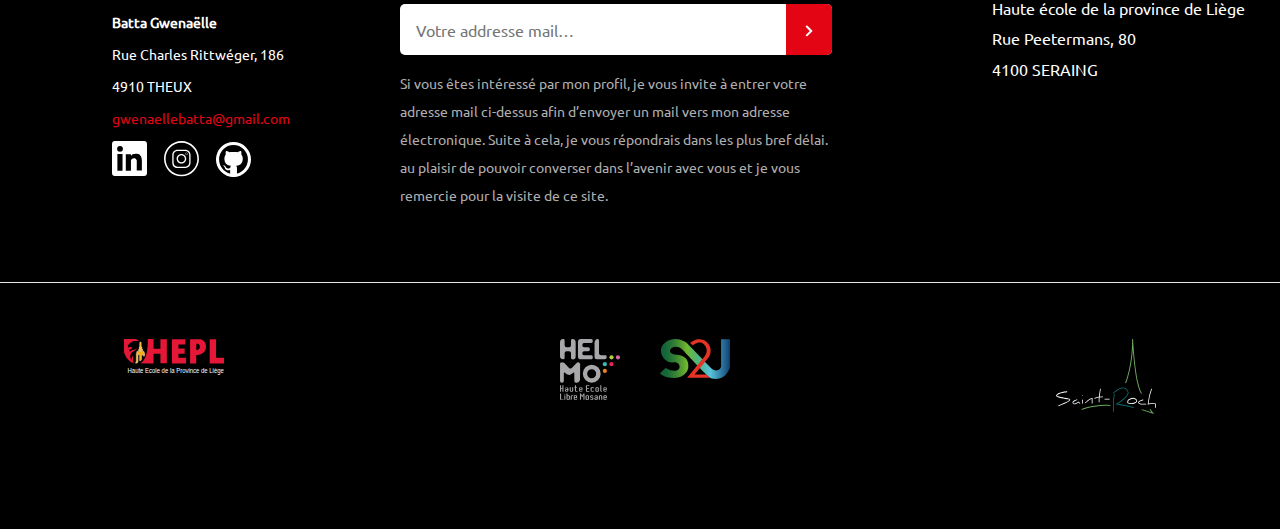
==== commit 257393cb: "suite media queries" ====
--- a/index.html
+++ b/index.html
@@ -5,7 +5,8 @@
 	<meta name="author" content="Batta Gwenaëlle">
 	<meta name="description" content="Projet CV">
 	<meta name="viewport" content="width = device-width, initial-scale = 1">
-	<link rel="stylesheet" media="all" href="./css/style.css">
+	<link rel="stylesheet" media="all" href="./css/main.css">
+<!--	<link rel="stylesheet" media="all" href="./css/reset.css">-->
 	<title>
 		Projet CV Batta Gwenaëlle
 	</title>
@@ -20,7 +21,8 @@
 			Navigation
 		</h2>
 		<figure class="body__logo figure">
-			<a href="#cv" class="figure__link"><img src="./IMG/Logo-gb-white.svg" alt="Logo de Batta Gwenaëlle" class="figure__logo" height="70" width="70"></a>
+			<a href="#cv" class="figure__link"><img src="./IMG/Logo-gb-white.svg" alt="Logo de Batta Gwenaëlle"
+													class="figure__logo" height="70" width="70"></a>
 		</figure>
 		<ul class="nav__liste">
 			<li class="nav__item left"><a class="nav__link hidden" href="#cv">Logo</a></li>
@@ -50,17 +52,17 @@
 				<input id="etudianteHEPL" type="submit" value="&Eacute;tudiante à HEPL" class="intro__button red">
 			</form>
 		</div>
-			<div class="intro__position">
-				<p class="intro__text">
-					<mark>Découvrez</mark>
-					moi à travers <br> cette page web!
-				</p>
-			</div>
-		
+		<div class="intro__position">
+			<p class="intro__text">
+				<mark>Découvrez</mark>
+				moi à travers <br> cette page web!
+			</p>
+		</div>
 	</section>
 	<section id="decouvrez" aria-labelledby="decouvrez" class="presentation">
 		<h2 role="heading" aria-level="2">
-			À propos de <mark>moi</mark>
+			À propos de
+			<mark>moi</mark>
 		</h2>
 		<div class="presentation__description">
 			<p class="presentation__text">
@@ -70,7 +72,8 @@
 				Je suis en possession du <strong>permis B</strong> et je possède également un véhicule personnel.
 			</p>
 			<p class="presentation__text">
-				Je possède plusieurs <strong>diplômes</strong> tels que: le <strong>CESS</strong>, le diplôme de <strong>gestion</strong>
+				Je possède plusieurs <strong>diplômes</strong> tels que: le <strong>CESS</strong>, le diplôme de
+				<strong>gestion</strong>
 				de base, le certificat de qualification en <strong>mode et création </strong> et enfin le certificat de
 				qualification de ma <strong>septième tailleur</strong>. J&rsquo;ai également un bon niveau de <strong>français</strong>
 				car c&rsquo;est ma langue maternelle, un niveau moyen en <strong>anglais</strong> et en <strong>néerlandais</strong>.
@@ -86,12 +89,12 @@
 			<mark>langages</mark>
 			du web maîtrisé
 		</h2>
-		<figure class="langage__background">
-			<img src="./IMG/pexels-pixabay-270348.jpg" alt="image de fond de la section langage" width="1300">
-		</figure>
-		<svg class="langage__svg" width="1420" fill="#FFFFFF" viewBox="0 0 1420 1420">
-			<path d="M0,0V1420H1420V0ZM1007.11,1388.79,31.3,413,413.14,31.14,1389,1007Z"></path>
-		</svg>
+<!--		<figure class="langage__background">-->
+<!--			<img src="./IMG/pexels-pixabay-270348.jpg" alt="image de fond de la section langage" width="1300">-->
+<!--		</figure>-->
+<!--		<svg class="langage__svg" width="1420" fill="#FFFFFF" viewBox="0 0 1420 1420">-->
+<!--			<path d="M0,0V1420H1420V0ZM1007.11,1388.79,31.3,413,413.14,31.14,1389,1007Z"></path>-->
+<!--		</svg>-->
 		<div class="langage__position">
 			<section aria-labelledby="js-text" class="js__description desc">
 				<figure class="js__figure">
@@ -180,15 +183,20 @@
 				<figure class="bake__figure patron">
 					<img src="./IMG/collin_fred.jpg" alt="Photo de Frédérique Collin">
 				</figure>
-				<p class="bake__text">
-					<q>Très dynamique et consciencieuse dans les tâches demandées</q>
-				</p>
-				<p class="bake__text--small">
-					f.collin, patron de la boulangerie collin
-				</p>
-				<figure class="bake__logo">
-					<img src="./IMG/collin_logo.svg" alt="Logo de la Boulangerie Collin" width="50">
-				</figure>
+				<div class="bake__text">
+					<p class="bake__text--paragraphe">
+						Très dynamique et consciencieuse dans les tâches demandées
+					</p>
+					<div class="bake__switch">
+						<p class="bake__text--small">
+							f.collin, patron de la boulangerie collin
+						</p>
+						<figure class="bake__logo">
+							<img src="./IMG/collin_logo.svg" alt="Logo de la Boulangerie Collin" width="50">
+						</figure>
+					</div>
+					<a class="bake__link" href="#">en savoir plus</a>
+				</div>
 			</section>
 			<section class="xp__me me" aria-labelledby="nom">
 				<h3 id="nom" role="heading" aria-level="3" class="me__title hidden">
@@ -205,15 +213,20 @@
 				<figure class="sew__figure patron">
 					<img src="./IMG/grosjean_jullye.jpg" alt="Photo de la couturière Jullye Grosjean">
 				</figure>
-				<p class="sew__text">
-					<q>Très travailleuse et toujours présente à l&rsquo;heure. Bon contact avec les clients. </q>
-				</p>
-				<p class="sew__text--small">
-					j. grosjean, gérante du commerce "la boite à coudre"
-				</p>
-				<figure class="sew__logo">
-					<img src="./IMG/logo_sew.svg" alt="Logo de la boite à coudre" width="40">
-				</figure>
+				<div class="sew__text">
+					<p class="sew__text--paragraphe">
+						<q>Très travailleuse et toujours présente à l&rsquo;heure. Bon contact avec les clients. </q>
+					</p>
+					<div class="sew__switch">
+						<p class="sew__text--small">
+							j. grosjean, gérante du commerce "la boite à coudre"
+						</p>
+						<figure class="sew__logo">
+							<img src="./IMG/logo_sew.svg" alt="Logo de la boite à coudre" width="40">
+						</figure>
+					</div>
+					<a class="sew__link" href="#">en savoir plus</a>
+				</div>
 			</section>
 			<section class="xp__tailleur tailor" aria-labelledby="antoine">
 				<h3 id="antoine" role="heading" aria-level="3" class="tailor__title hidden">
@@ -222,16 +235,20 @@
 				<figure class="tailor__figure patron">
 					<img src="./IMG/antoine_philippe.jpg" alt="Photo du tailleur Philippe Antoine">
 				</figure>
-				<p class="tailor__text">
-					<q>Courageuse et n&rsquo;a pas peur du travail et très volontaire. </q>
-				</p>
-				<p class="tailor__text--small">
-					p. antoine, gérant du commerce "philippe antoine"
-				</p>
-				<figure class="tailor__logo">
-					<img src="./IMG/logo_tailor.svg" alt="Logo du tailleur Philippe Antoine" width="40">
-				</figure>
-				<a class="tailor__link" href="#">en savoir plus</a>
+				<div class="tailor__text--paragraphe">
+					<p class="tailor__text">
+						<q>Courageuse et n&rsquo;a pas peur du travail et très volontaire. </q>
+					</p>
+					<div class="tailor__switch">
+							<p class="tailor__text--small">
+								p. antoine, gérant du commerce "philippe antoine"
+							</p>
+							<figure class="tailor__logo">
+								<img src="./IMG/logo_tailor.svg" alt="Logo du tailleur Philippe Antoine" width="40">
+							</figure>
+						</div>
+						<a class="tailor__link" href="#">en savoir plus</a>
+				</div>
 			</section>
 			<div class="xp__div button">
 				<a href="#" class="button__link">
@@ -249,7 +266,8 @@
 			<img class="xp__img--bake" src="./IMG/bake__img.jpg" alt="photo d'un plateau de croissant" width="300">
 			<img class="xp__img--tailor" src="./IMG/pexels-andrea-piacquadio-3771080.jpg"
 				 alt="photo d'une machine à coudre" width="400">
-			<img class="xp__img--sew" src="./IMG/sew_img.jpg" alt="photo de femme entrain de prendre des mesures" width="400">
+			<img class="xp__img--sew" src="./IMG/sew_img.jpg" alt="photo de femme entrain de prendre des mesures"
+				 width="400">
 		</div>
 	</section>
 	<section aria-labelledby="job" class="job">
@@ -380,20 +398,40 @@
 			<a href="mailto:gwenaellebatta@gmail.com">gwenaellebatta@gmail.com</a>
 		</p>
 		<ul class="coordonneesp__reseau reseau">
-			<li class="reseau__item reseau__linkedin"><a href="https://www.linkedin.com/in/gwenaelle-batta-9251bb229/"><svg class ="reseau__linkedin" fill="#FFFFFF" xmlns="http://www.w3.org/2000/svg" viewBox="0 0 112.85 113.11"><g><path class="cls-1" d="M183.89,82.4H90.19A9.6,9.6,0,0,0,80.62,92v94a9.6,9.6,0,0,0,9.57,9.57h93.7a9.6,9.6,0,0,0,9.58-9.57V92A9.61,9.61,0,0,0,183.89,82.4Zm-69.32,96H98V124.53h16.62Zm-8.11-61.27a9.45,9.45,0,1,1,9.45-9.45A9.45,9.45,0,0,1,106.46,117.13ZM177,177.77H160.37l.21-32.43c-1.41-4.14-3.72-7.15-7.45-7.4-7.32-.51-10.24,3.54-11.4,7.19v33.53H125.11V124.79h16.62v6.31c3.83-5.27,6.57-7.46,18.93-7.46,16.34,0,16.33,21.7,16.33,21.7Z" transform="translate(-80.62 -82.4)"/></g></svg></a></li>
-			<li class="reseau__item"><a href="https://www.instagram.com/gwenaelle_webdesigner/"><svg class ="reseau__insta" version="1.1" xmlns="http://www.w3.org/2000/svg" xmlns:xlink="http://www.w3.org/1999/xlink" x="0px" y="0px"
-	 viewBox="0 0 131.5 132.8" xml:space="preserve" fill="#FFFFFF">
+			<li class="reseau__item reseau__linkedin"><a href="https://www.linkedin.com/in/gwenaelle-batta-9251bb229/">
+				<svg class="reseau__linkedin" fill="#FFFFFF" xmlns="http://www.w3.org/2000/svg"
+					 viewBox="0 0 112.85 113.11">
+					<g>
+						<path class="cls-1"
+							  d="M183.89,82.4H90.19A9.6,9.6,0,0,0,80.62,92v94a9.6,9.6,0,0,0,9.57,9.57h93.7a9.6,9.6,0,0,0,9.58-9.57V92A9.61,9.61,0,0,0,183.89,82.4Zm-69.32,96H98V124.53h16.62Zm-8.11-61.27a9.45,9.45,0,1,1,9.45-9.45A9.45,9.45,0,0,1,106.46,117.13ZM177,177.77H160.37l.21-32.43c-1.41-4.14-3.72-7.15-7.45-7.4-7.32-.51-10.24,3.54-11.4,7.19v33.53H125.11V124.79h16.62v6.31c3.83-5.27,6.57-7.46,18.93-7.46,16.34,0,16.33,21.7,16.33,21.7Z"
+							  transform="translate(-80.62 -82.4)"/>
+					</g>
+				</svg>
+			</a></li>
+			<li class="reseau__item"><a href="https://www.instagram.com/gwenaelle_webdesigner/">
+				<svg class="reseau__insta" version="1.1" xmlns="http://www.w3.org/2000/svg"
+					 xmlns:xlink="http://www.w3.org/1999/xlink" x="0px" y="0px"
+					 viewBox="0 0 131.5 132.8" xml:space="preserve" fill="#FFFFFF">
 <path class="st0" d="M65.7,132.8C29.5,132.8,0,103,0,66.4S29.5,0,65.7,0s65.7,29.8,65.7,66.4S102,132.8,65.7,132.8z M65.7,6.1
 	C32.8,6.1,6,33.1,6,66.4s26.8,60.3,59.7,60.3s59.7-27,59.7-60.3S98.7,6.1,65.7,6.1z"/>
-<path d="M84.5,52.3c-2.3,0-4.2-1.9-4.2-4.2s1.9-4.2,4.2-4.2s4.2,1.9,4.2,4.2S86.9,52.3,84.5,52.3z M84.5,44.8
+					<path d="M84.5,52.3c-2.3,0-4.2-1.9-4.2-4.2s1.9-4.2,4.2-4.2s4.2,1.9,4.2,4.2S86.9,52.3,84.5,52.3z M84.5,44.8
 	c-1.8,0-3.2,1.5-3.2,3.2s1.5,3.2,3.2,3.2s3.2-1.5,3.2-3.2S86.3,44.8,84.5,44.8z"/>
-<path d="M80.4,101.7H50.6c-10.8,0-19.5-8.8-19.5-19.5V52.4c0-10.8,8.8-19.5,19.5-19.5h29.7c10.8,0,19.5,8.8,19.5,19.5v29.7
+					<path d="M80.4,101.7H50.6c-10.8,0-19.5-8.8-19.5-19.5V52.4c0-10.8,8.8-19.5,19.5-19.5h29.7c10.8,0,19.5,8.8,19.5,19.5v29.7
 	C99.9,92.9,91.2,101.7,80.4,101.7z M50.6,37.8c-8,0-14.5,6.5-14.5,14.5v29.7c0,8,6.5,14.5,14.5,14.5h29.7c8,0,14.5-6.5,14.5-14.5
 	V52.4c0-8-6.5-14.5-14.5-14.5H50.6z"/>
-<path d="M65.5,84.8c-10,0-18.1-8.1-18.1-18.1c0-10,8.1-18.1,18.1-18.1s18.1,8.1,18.1,18.1C83.6,76.7,75.5,84.8,65.5,84.8z
+					<path d="M65.5,84.8c-10,0-18.1-8.1-18.1-18.1c0-10,8.1-18.1,18.1-18.1s18.1,8.1,18.1,18.1C83.6,76.7,75.5,84.8,65.5,84.8z
 	 M65.5,53.7c-7.2,0-13.1,5.9-13.1,13.1c0,7.2,5.9,13.1,13.1,13.1S78.6,74,78.6,66.8C78.6,59.6,72.7,53.7,65.5,53.7z"/>
-</svg></a></li>
-			<li class="reseau__item"><a href="https://github.com/Gwenbatta0704" ><svg fill="#FFFFFF" class="reseau__github" xmlns="http://www.w3.org/2000/svg" viewBox="0 0 226.71 226.71" ><path d="M141.73,254.35A113.36,113.36,0,1,1,255.09,141,113.48,113.48,0,0,1,141.73,254.35Zm0-206.71A93.36,93.36,0,1,0,235.09,141,93.46,93.46,0,0,0,141.73,47.64Z" transform="translate(-28.38 -27.64)"/><path d="M192.69,107.88a54.59,54.59,0,0,0-1.54-21.22s-10.51-.79-21.32,7.29a39.32,39.32,0,0,0-8-.82H122.74a39,39,0,0,0-8.49.93c-10.87-8.2-21.46-7.4-21.46-7.4a54.37,54.37,0,0,0-1.45,21.89A39.57,39.57,0,0,0,82.91,133v8.68a40,40,0,0,0,39.83,39.83h3.45a17.55,17.55,0,0,0-6,13.19v2.09c-10.67,6.67-25.45-.13-27.57-5.45-1.79-4.47-6.26-9.19-6.26-9.19-8.55-8.56-13.83-1.49-13.83-1.49,6.47,1.19,12.26,11.57,12.26,11.57S87.51,208,102.15,210.4a45.54,45.54,0,0,0,18-.6v25.54A17.67,17.67,0,0,0,137.81,253h8.85a17.67,17.67,0,0,0,17.62-17.62V194.66a17.59,17.59,0,0,0-6-13.19h3.53a40,40,0,0,0,39.83-39.83V133A39.64,39.64,0,0,0,192.69,107.88Z" transform="translate(-28.38 -27.64)"/></svg></a></li>
+</svg>
+			</a></li>
+			<li class="reseau__item"><a href="https://github.com/Gwenbatta0704">
+				<svg fill="#FFFFFF" class="reseau__github" xmlns="http://www.w3.org/2000/svg"
+					 viewBox="0 0 226.71 226.71">
+					<path d="M141.73,254.35A113.36,113.36,0,1,1,255.09,141,113.48,113.48,0,0,1,141.73,254.35Zm0-206.71A93.36,93.36,0,1,0,235.09,141,93.46,93.46,0,0,0,141.73,47.64Z"
+						  transform="translate(-28.38 -27.64)"/>
+					<path d="M192.69,107.88a54.59,54.59,0,0,0-1.54-21.22s-10.51-.79-21.32,7.29a39.32,39.32,0,0,0-8-.82H122.74a39,39,0,0,0-8.49.93c-10.87-8.2-21.46-7.4-21.46-7.4a54.37,54.37,0,0,0-1.45,21.89A39.57,39.57,0,0,0,82.91,133v8.68a40,40,0,0,0,39.83,39.83h3.45a17.55,17.55,0,0,0-6,13.19v2.09c-10.67,6.67-25.45-.13-27.57-5.45-1.79-4.47-6.26-9.19-6.26-9.19-8.55-8.56-13.83-1.49-13.83-1.49,6.47,1.19,12.26,11.57,12.26,11.57S87.51,208,102.15,210.4a45.54,45.54,0,0,0,18-.6v25.54A17.67,17.67,0,0,0,137.81,253h8.85a17.67,17.67,0,0,0,17.62-17.62V194.66a17.59,17.59,0,0,0-6-13.19h3.53a40,40,0,0,0,39.83-39.83V133A39.64,39.64,0,0,0,192.69,107.88Z"
+						  transform="translate(-28.38 -27.64)"/>
+				</svg>
+			</a></li>
 		</ul>
 	</section>
 	<section aria-labelledby="contact" class="contact">
@@ -450,7 +488,8 @@
 			<a href="https://www.helmo.be/"><img src="./IMG/logo_helmo.svg" alt="logo HELMO" width="60"></a>
 		</figure>
 		<figure class="ecole__figure--sepulcre">
-			<a href="http://www.s2j.eu/"><img src="./IMG/logo_s2j.svg" alt="logo de l&rsquo;école Saint-Sépulcre" width="70"></a>
+			<a href="http://www.s2j.eu/"><img src="./IMG/logo_s2j.svg" alt="logo de l&rsquo;école Saint-Sépulcre"
+											  width="70"></a>
 		</figure>
 		<figure class="ecole__figure--roch">
 			<a href="http://www.saint-roch.be/fr/"><img src="./IMG/saintRoch.svg" alt="logo de l&rsquo;école Saint-Roch"
--- a/css/main.css
+++ b/css/main.css
@@ -0,0 +1,1137 @@
+@font-face {
+    /*1*/
+    font-family: 'Ubuntu';
+    src: url("../font/Ubuntu-Regular.ttf");
+}
+
+html { /*1*/
+    box-sizing: border-box;
+    /*width: 100%;*/
+}
+
+body { /*1*/
+    box-sizing: border-box;
+    font-family: 'Ubuntu', serif;
+    font-size: 17px;
+    margin: 0;
+}
+
+mark { /*1*/
+    background-color: #FFFFFF;
+    color: #E30513;
+}
+
+ul { /*1*/
+    list-style: none;
+}
+
+a { /*1*/
+    text-decoration: none;
+}
+
+footer { /*1*/
+    align-items: center;
+    background-color: #000000;
+    color: #FFFFFF;
+    display: flex;
+    font-size: 0.8235294117647059em; /*14/17*/
+    margin: 0 auto;
+    padding-bottom: 4em;
+    width: 100%;
+}
+
+footer section { /*2*/
+    margin-top: 3.7rem;
+}
+
+*::selection { /*10*/
+    background: rgba(227, 5, 19, .99);
+    color: #FFFFFF;
+}
+
+.nav { /*10*/
+    background: #FFFFFF;
+    box-shadow: 0 0.1rem 0.3rem rgba(0, 0, 0, 0.3);
+    color: #000000;
+    font-size: 2rem;
+    height: 6rem;
+    left: 0;
+    position: fixed;
+    right: 0;
+    top: 0;
+    transition: transform .7s cubic-bezier(.645, .045, .355, 1);
+    z-index: 1000;
+}
+
+.red { /*10*/
+    background-color: #E30513;
+    border: none;
+    color: #FFFFFF;
+    /*font-size: 0.56em; !*14/25*!*/
+    /*font-weight: 600;*/
+    /*padding: 1.5em 4.5em;*/
+    text-transform: uppercase;
+}
+
+.hidden { /*10*/
+    border: 0;
+    clip: rect(0, 0, 0, 0);
+    height: 1px;
+    margin: -1px;
+    overflow: hidden;
+    padding: 0;
+    position: absolute;
+    white-space: nowrap; /* added line */
+    width: 1px;
+}
+
+.intro { /*10*/
+    background-image: url("../IMG/pexels-olia-danilevich-4974912.jpg");
+    background-repeat: no-repeat;
+    background-size: cover;
+    display: grid;
+    font-size: 1.470588235294118em; /*25/17*/
+    grid-column: span 2;
+}
+
+.intro__div { /*10*/
+    align-items: center;
+    background-color: rgba(204, 0, 13, 0.8);
+    color: #FFFFFF;
+    display: flex;
+    flex-direction: column;
+
+}
+
+.intro__title { /*10*/
+    font-weight: 100;
+    line-height: 1.4em;
+    /*    margin-bottom: 0;*/
+    /*    margin-top: 5.333333333333333em; !*200/37.5*!*/
+    /*    padding: 1.333333333333333em; !*50/37.5*!*/
+}
+
+.intro__button { /*10*/
+    margin-bottom: 22.85714285714286em; /*320/14*/
+    margin-top: 1.428571428571429em; /*20/14*/
+}
+
+.figure__logo { /*10*/
+    background-color: #E30513;
+}
+
+.desc { /*10*/
+    background-color: #F8F8F8;
+    border-radius: 2% 2% 2% 2%;
+    color: #6A6A6A;
+    margin-top: 0.7em;
+    min-height: 10em;
+    text-align: center;
+    transition: transform 0.7s;
+}
+
+.desc__title { /*10*/
+    text-transform: uppercase;
+}
+
+.presentation__description { /*10*/
+    display: grid;
+    grid-template-columns: repeat(3, 1fr);
+    line-height: 2em;
+    /*margin-top: 3rem;*/
+    padding: 1em 0;
+}
+
+.langage { /*10*/
+    position: relative;
+}
+
+.langage__background { /*10*/
+    /*width: 50%;*/
+    background-color: rgba(204, 0, 13, 0.8);
+    display: flex;
+    flex: 1;
+    left: 0;
+    margin: 0;
+    position: absolute;
+    z-index: -2;
+}
+
+.langage__svg { /*10*/
+    /*width: 50%;*/
+    display: flex;
+    flex: 1;
+    position: absolute;
+    z-index: -1;
+}
+
+.school { /*10*/
+    background-image: url("../IMG/pexels-burst-545057.jpg");
+    background-repeat: no-repeat;
+    background-size: cover;
+    display: grid;
+}
+
+.scolaire { /*10*/
+    background-color: rgba(204, 0, 13, 0.8);
+    background-size: 15%;
+    color: #FFFFFF;
+    font-size: 2em;
+    grid-column: 1/2;
+    padding: 2em;
+}
+
+.school__title { /*10*/
+    font-size: 15px; /*14/51*/
+    text-transform: uppercase;
+}
+
+.langage__position { /*10*/
+    /*display: grid;*/
+    /*grid-gap: 1.5rem;*/
+    /*grid-template-areas:".  .  s1" "s2 s3  ." ".  s4 s5";*/
+    /*line-height: 2em;*/
+    /*padding-left: 10em;*/
+    /*padding-right: 10em;*/
+}
+
+.xp {
+    color: #FFFFFF;
+    font-size: 24px;
+    font-weight: 500;
+
+    line-height: 32px;
+    position: relative;
+
+}
+
+.xp__div { /*10*/
+    align-self: center;
+    grid-column: 4;
+    grid-row: 3;
+    justify-self: center;
+}
+
+.xp section { /*11*/
+    align-items: center;
+    justify-content: center;
+    min-width: 100%;
+}
+
+.bake { /*10*/
+    background-color: #8EC899;
+    height: 20em;
+    margin-top: 0;
+}
+
+.sew { /*10*/
+    background-color: #DEC2A0;
+    height: 20em;
+    margin-top: 0;
+}
+
+.tailor { /*10*/
+    background-color: #A3CEF0;
+    flex: 1;
+    height: 20em;
+    position: relative;
+}
+.tailor__logo { /*10*/
+    align-self: flex-start;
+    justify-content: flex-end;
+    margin-top: 1em;
+}
+.reseau__item { /*10*/
+    width: 35px;
+}
+
+.coordonneesp { /*10*/
+    flex: 1;
+}
+
+.contact { /*10*/
+    flex: 1;
+    margin-top: 6rem;
+    position: relative;
+}
+
+.contact__title { /*10*/
+    font-size: 24px;
+    font-weight: 500;
+    line-height: 1.2em;
+    margin-bottom: 1.5em;
+}
+
+.contact__text { /*10*/
+    color: #AEAEAE;
+    font-size: 14px;
+    font-weight: 500;
+    line-height: 2em;
+}
+
+.contact__submit { /*10*/
+    background-color: #E30513;
+    border: none;
+    border-radius: 0px 5px 5px 0px;
+    color: #FFFFFF;
+    fill: #FFFFFF;
+    font-family: 'Ubuntu', serif;
+    font-size: 16px; /*16/14*/
+    min-height: 3.2em;
+    padding: 0 1.2em;
+    position: absolute;
+    right: 0;
+    z-index: 1;
+}
+
+.ecole figure { /*11*/
+    flex: 1;
+}
+
+.nav__liste a { /*11*/
+    color: #000000;
+    font-size: 0.5em; /*16/32*/
+}
+
+.mail a { /*11*/
+    color: #E30513;
+}
+
+.langage__background img { /*11*/
+    opacity: 0.4;
+    /*width: 50%;*/
+}
+
+.coordonnees { /*10*/
+    flex: 1;
+    font-size: 16px;
+    line-height: 0.9em;
+    /*margin-left: 10em;*/
+    margin-top: 0;
+}
+
+.coordonneesp ul { /*11*/
+    padding: 0;
+}
+
+.coordonneesp figure { /*11*/
+    margin-left: 0;
+}
+
+.sew__logo, .bake__logo { /*20*/
+    align-self: flex-start;
+    justify-self: flex-end;
+}
+
+.nav__liste + .nav__liste a { /*21*/
+    color: #AEAEAE;
+    font-size: 0.375em; /*12/32*/
+    text-transform: uppercase;
+}
+
+.contact input[type="email"] { /*21*/
+    border: none;
+    border-radius: 5px;
+    color: #9D9D9D;
+    font-family: 'Ubuntu', serif;
+    font-size: 16px; /*16/14*/
+    min-height: 2.2em;
+    min-width: 25em;
+    padding: 0.5em 1em;
+}
+
+.qualites__position { /*10*/
+    display: flex;
+}
+
+.orga, .auto, .ponctuel { /*30*/
+    background-color: #F8F8F8;
+    border-radius: 5px;
+    display: flex;
+    flex: 1;
+    flex-direction: column;
+}
+
+.orga__text, .auto__text, .ponctuel__text { /*30*/
+    display: flex;
+    flex: 1;
+    flex-direction: column;
+    margin-top: 0;
+}
+
+.organisation, .autonome, .ponctualite {
+    background-image: linear-gradient(to top, #000000 50%, transparent 50%);
+    background-size: 200% 200%;
+    border-radius: 0px 0px 5px 5px;
+    padding: 0 1.5em 3em 1.5em;
+    transition: background-position 300ms, color 300ms ease, border-color 300ms ease;
+}
+
+.organisation__title, .autonome__title, .ponctualite__title { /*30*/
+    font-size: 14px;
+    text-transform: uppercase;
+}
+
+.organisation__text, .autonome__text, .ponctualite__text { /*30*/
+    font-size: 20px;
+    line-height: 1.7em;
+}
+
+.ponctuel__figure, .auto__figure, .orga__figure { /*30*/
+    margin: 0;
+    overflow: hidden;
+}
+
+.ponctuel__figure img, .auto__figure img, .orga__figure img { /*33*/
+    border-radius: 5px 5px 0px 0px;
+    float: left;
+    transition: transform 0.1s;
+    width: 100%;
+}
+
+/*----------Media queries-------------*/
+@media (max-width: 768px) {
+    /*12*/
+    footer {
+        flex-direction: column;
+        margin-top: 4em;
+        /*padding-right: 1em;*/
+        /*padding-left: 1em;*/
+    }
+
+    header, main { /*2*/
+        padding-left: 1em; /*50/17*/
+    }
+
+    .body__logo { /*10*/
+        margin-top: 0.4em;
+    }
+
+    .intro { /*10*/
+        grid-template-columns: 1fr 1fr 1fr;
+    }
+
+    .intro__div { /*10*/
+        grid-column: 1/3;
+    }
+
+    .intro__title { /*10*/
+        padding-left: 3em; /*420/37.5*/
+        padding-top: 6em;
+    }
+
+    .intro__position { /*10*/
+        border: 0;
+        clip: rect(0, 0, 0, 0);
+        height: 1px;
+        margin: -1px;
+        overflow: hidden;
+        padding: 0;
+        position: absolute;
+        white-space: nowrap; /* added line */
+        width: 1px;
+    }
+
+    .red {
+        font-size: 14px;
+        font-weight: 700;
+        margin-top: 2.2em;
+        padding: 1.5em 3em;
+    }
+
+    .presentation__figure { /*10*/
+        display: flex;
+        flex: 1;
+        grid-column: 2/4;
+        margin: 0;
+        overflow: hidden;
+        width: 100%;
+    }
+
+    .school { /*10*/
+        display: grid;
+        grid-template-columns: 5% 95%;
+        grid-template-rows: 12em 1fr;
+    }
+
+    .scolaire { /*10*/
+        grid-column: 2/-2;
+        grid-row: 2/-2;
+        padding: 0 0 3em 0;
+        /*padding-bottom: 3em;*/
+    }
+
+    .school__liste { /*10*/
+        font-size: 0.8823529411764706em; /*30/34*/
+        line-height: 2em;
+        margin-top: 0;
+        padding-top: 0;
+    }
+
+    .school__title { /*10*/
+        padding: 2.2em;
+    }
+
+    .job__description { /*10*/
+        line-height: 1.7;
+        max-width: 95%;
+    }
+
+    .ecole { /*10*/
+        border-top: 1px solid #EAEAEA;
+        display: flex;
+        flex: 1;
+        flex-wrap: wrap;
+        grid-column: 1/-2;
+        grid-row: 2/3;
+        padding: 3em 6em;
+    }
+
+    .qualites__position {
+        flex-direction: column;
+    }
+
+    .coordonneesp { /*10*/
+        margin-left: 2.941176470588235em;
+        position: relative;
+    }
+
+    .scroll { /*10*/
+        border: 0;
+        clip: rect(0, 0, 0, 0);
+        height: 1px;
+        margin: -1px;
+        overflow: hidden;
+        padding: 0;
+        position: absolute;
+        white-space: nowrap; /* added line */
+        width: 1px;
+    }
+
+    .button { /*10*/
+        border: 0;
+        clip: rect(0, 0, 0, 0);
+        height: 1px;
+        margin: -1px;
+        overflow: hidden;
+        padding: 0;
+        position: absolute;
+        white-space: nowrap; /* added line */
+        width: 1px;
+    }
+
+    .coordonneesp ul { /*11*/
+        padding: 0;
+
+    }
+
+    .presentation__description p + p { /*12*/
+        grid-column: 2/4;
+        margin-right: 1.5em;
+        order: 1;
+    }
+
+    .job__description p + p { /*12*/
+        margin-top: 1.5em;
+    }
+
+    .desc:active { /*20*/
+        background-image: url("../IMG/photo-survol.png");
+        background-repeat: no-repeat;
+        background-size: cover;
+        color: #FFFFFF;
+        transform: scaleY(1.08);
+    }
+
+    .coordonnees, .coordonneesp { /*20*/
+        align-self: flex-start;
+        margin-left: 1em;
+    }
+
+    .reseau__github:active { /*20*/
+        fill: #9032AC;
+    }
+
+    .reseau__linkedin:active { /*20*/
+        fill: #0274B3;
+    }
+
+    .reseau__insta:active { /*20*/
+        fill: #D13A6F;
+    }
+
+    .red:active { /*20*/
+        background-color: #FFFFFF;
+        color: #E30513;
+    }
+
+    .coordonnees p:active { /*21*/
+        color: #E30513;
+    }
+
+    .mail a:active { /*21*/
+        background-color: #E30513;
+        border-radius: 5px;
+        color: #FFFFFF;
+        padding: 10px;
+        position: relative;
+        right: 10px;
+    }
+
+    .langage img:not(.langage__background img) { /*22*/
+        border: solid #EAEAEA 0.1rem;
+        padding: 1em;
+    }
+
+    .presentation__description .presentation__text:first-child { /*30*/
+        grid-column: 1/3;
+    }
+
+    .orga, .auto, .ponctuel { /*30*/
+        margin-bottom: 2em;
+        margin-right: 1em;
+    }
+
+    .xp__img--tailor, .xp__img--sew, .xp__img--bake, .xp__rect, .xp__me { /*50*/
+        border: 0;
+        clip: rect(0, 0, 0, 0);
+        height: 1px;
+        margin: -1px;
+        overflow: hidden;
+        padding: 0;
+        position: absolute;
+        white-space: nowrap; /* added line */
+        width: 1px;
+    }
+
+    .intro, .presentation, .langage, .ref, .school, .job, .qualites { /*70*/
+        margin-top: 5rem;
+    }
+
+    .orga:active figure, .auto:active figure, .ponctuel:active figure { /*120*/
+        background-color: #000000;
+        border-radius: 5px 5px 0px 0px;
+        overflow: hidden;
+    }
+
+    .desc:active .sql__figure img, .desc:active .php__figure img, .desc:active .html__figure img, .desc:active .css__figure img, .desc:active .js__figure img { /*155*/
+        background-color: #E30513;
+        border: solid #E30513 0.1rem;
+    }
+}
+
+@media (min-width: 769px) {
+    /*12*/
+    footer {
+        flex-direction: row;
+        flex-wrap: wrap;
+    }
+
+    header, main { /*2*/
+        padding-left: 11.76470588235294em; /*200/17*/
+        position: relative;
+    }
+
+    .nav { /*10*/
+        align-items: center;
+        display: flex;
+    }
+
+    .nav__liste { /*10*/
+        display: flex;
+        padding-left: 0.625em; /*20/32*/
+    }
+
+    .nav__item { /*10*/
+        margin-right: 0.5em;
+        padding-top: 0;
+    }
+
+    .intro { /*10*/
+        grid-template-columns: 1fr 1fr;
+        grid-template-rows: 65% 35%;
+        position: relative;
+    }
+
+    .intro__div { /*10*/
+        grid-column: 1/2;
+        grid-row: 1/3;
+    }
+
+    .intro__text { /*10*/
+
+        flex: 1;
+        font-size: 36px; /*36/17*/
+        font-weight: 100;
+        padding: 1.861111111111111em 3.722222222222222em; /*134/36    */
+    }
+
+    .intro__position { /*10*/
+        align-items: center;
+        background-color: #FFFFFF;
+        color: #000000;
+        display: flex;
+        grid-column: 2/-2;
+        grid-row: 2/-2;
+        z-index: 1;
+    }
+
+    .red { /*10*/
+        font-size: 14px; /*14/25*/
+        font-weight: 600;
+        padding: 1.5em 4.5em;
+    }
+
+    .presentation__description { /*10*/
+        grid-template-rows: repeat(3, 1fr);
+    }
+
+    .presentation__figure { /*10*/
+        grid-column: 3/4;
+        grid-row: 1/3;
+    }
+
+    .langage__position { /*10*/
+        display: grid;
+        grid-gap: 1.5rem;
+        grid-template-areas:".  .  s1" "s2 s3  ." ".  s4 s5";
+        line-height: 2em;
+        padding-left: 10em;
+        padding-right: 10em;
+    }
+
+    .langage__background { /*10*/
+        width: 99%;
+    }
+
+    .langage__svg { /*10*/
+        width: 99%;
+    }
+
+    .js__description { /*10*/
+        grid-area: s1;
+        margin: 0 auto;
+        padding: 3em 1.5em;
+    }
+
+    .html__description { /*10*/
+        grid-area: s2;
+        padding: 3em 1.5em;
+    }
+
+    .css__description { /*10*/
+        grid-area: s3;
+        padding: 3em 1.5em;
+    }
+
+    .sql__description { /*10*/
+        grid-area: s4;
+        padding: 3em 1.5em;
+    }
+
+    .php__description { /*10*/
+        grid-area: s5;
+        padding: 3em 1.5em;
+    }
+
+    .school { /*10*/
+        grid-template-columns: repeat(2, 1fr);
+    }
+
+    .school__item { /*10*/
+        opacity: 0.7;
+    }
+
+    .school__title { /*10*/
+        padding: 2em;
+    }
+
+    .scolaire { /*10*/
+        line-height: 2.2em;
+    }
+
+    .job__description { /*10*/
+        display: grid;
+        grid-gap: 1.7em;
+        grid-template-columns: repeat(2, 20rem);
+        justify-content: center;
+        line-height: 2em;
+        padding: 2em 0;
+    }
+
+    .job__button { /*10*/
+        grid-column: 2/3;
+    }
+
+    .xp { /*10*/
+        align-items: center;
+        display: grid;
+        grid-gap: 1.2em;
+        grid-template-columns: repeat(4, 1fr);
+        grid-template-rows: 12.5% 12.5% 50% 25%;
+        justify-content: center;
+    }
+
+    .xp__img--bake { /*10*/
+        bottom: 0;
+        left: -8%;
+        position: absolute;
+        z-index: -2;
+    }
+
+    .xp__img--sew { /*10*/
+        position: absolute;
+        right: 0;
+        top: 0;
+        z-index: -2;
+    }
+
+    .xp__img--tailor { /*10*/
+        bottom: 0;
+        position: absolute;
+        right: 10%;
+        z-index: -2;
+    }
+
+    .xp__rect { /*10*/
+        fill: rgba(204, 0, 13, 0.8);
+        position: absolute;
+        right: 0;
+        top: 0;
+        z-index: -1;
+    }
+
+    .me { /*10*/
+        grid-column: 2;
+        grid-row: 1/3;
+        overflow: auto;
+    }
+
+    .me__figure { /*10*/
+        box-sizing: border-box;
+        margin: 0;
+        overflow: auto;
+    }
+
+    .bake { /*10*/
+        grid-row: 2/4;
+    }
+
+    .sew { /*10*/
+        grid-column: 2;
+        grid-row: 3/5;
+    }
+
+    .tailor { /*10*/
+        grid-column: 3;
+        grid-row: 2/4;
+    }
+
+    .button__polygon { /*10*/
+        color: #FFFFFF;
+        position: relative;
+    }
+
+    .reseau__item { /*10*/
+        display: inline-block;
+        margin-right: 1em;
+    }
+
+    .ecole { /*10*/
+        border-top: 1px solid #EAEAEA;
+        display: flex;
+        flex: 1;
+        grid-column: 1/-2;
+        grid-row: 2/3;
+        padding: 3em 6em;
+    }
+
+    .ecole__figure--helmo { /*10*/
+        display: flex;
+        justify-content: flex-end;
+        margin-right: 0;
+    }
+
+    .ecole__figure--roch { /*10*/
+        display: flex;
+        justify-content: flex-end;
+    }
+
+    .coordonneesp { /*10*/
+        padding-left: 8em;
+    }
+
+    .button__text { /*10*/
+        text-align: center;
+    }
+
+    .qualites__form { /*10*/
+        align-items: center;
+        display: flex;
+        justify-content: flex-end;
+        margin-left: 3em;
+    }
+
+    .button__link { /*10*/
+        text-align: center;
+    }
+
+    .button__text { /*10*/
+        color: #000000;
+        display: block;
+        font-size: 14px;
+        font-weight: 600;
+        letter-spacing: 1px;
+        min-height: 2em;
+        min-width: 2em;
+        text-transform: uppercase;
+    }
+
+    .coordonnees { /*10*/
+        margin-left: 10em;
+    }
+
+    .scrollIndicateur { /*10*/
+        background-color: #EAEAEA;
+        bottom: 0;
+        left: calc(6.59vw - 1rem);
+        position: absolute;
+        top: 0;
+        width: 0.1rem;
+        z-index: 5;
+    }
+
+    .sew > * { /*10*/
+        padding-left: 1em;
+        padding-right: 1em;
+    }
+
+    .tailor > * { /*10*/
+        padding-left: 1em;
+        padding-right: 1em;
+    }
+
+    .bake > * { /*10*/
+        padding-left: 1em;
+        padding-right: 1em;
+    }
+
+    .scroll__svg rect { /*11*/
+        position: fixed;
+    }
+
+    .langage__background img { /*11*/
+        opacity: 0.4;
+    }
+
+    .button__link span { /*11*/
+        /*border-radius: 50%;*/
+        align-items: center;
+        display: flex;
+        height: 8rem;
+        justify-content: center;
+        margin-bottom: 1.5em;
+        position: relative;
+        width: 8rem;
+    }
+
+    .me__figure img { /*11*/
+        width: 100%;
+    }
+
+    .button__polygon path { /*11*/
+        fill: #FFFFFF;
+    }
+
+    .patron img { /*11*/
+        align-self: flex-start;
+        border-radius: 50%;
+        transition: transform 0.1s;
+        width: 30%;
+    }
+
+    .presentation__description p + p { /*12*/
+        grid-column: 2;
+        grid-row: 2/3;
+    }
+
+    .job__description p + p { /*12*/
+        grid-column: 2/3;
+        grid-row: 1/2;
+    }
+
+    .nav__liste + .nav__liste { /*20*/
+        flex-grow: 1;
+        justify-content: end;
+        padding-right: 1.25em; /*20/16*/
+    }
+
+    .red:hover { /*20*/
+        background-color: #FFFFFF;
+        color: #E30513;
+    }
+
+    .desc:hover { /*20*/
+        background-image: url("../IMG/photo-survol.png");
+        background-repeat: no-repeat;
+        background-size: cover;
+        color: #FFFFFF;
+        transform: scaleY(1.08);
+    }
+
+    .school__item:hover { /*20*/
+        opacity: 100%;
+    }
+
+    .button__polygon:hover { /*20*/
+        transform: scale(0.8);
+        transition: 0.5s;
+    }
+
+    .xp__div .button__text { /*20*/
+        color: #FFFFFF;
+    }
+
+    .reseau__github:hover { /*20*/
+        fill: #9032AC;
+    }
+
+    .reseau__linkedin:hover { /*20*/
+        fill: #0274B3;
+    }
+
+    .reseau__insta:hover { /*20*/
+        fill: #D13A6F;
+    }
+
+    .coordonnees p:hover { /*21*/
+        color: #E30513;
+    }
+
+    .mail a:hover { /*21*/
+        background-color: #E30513;
+        border-radius: 5px;
+        color: #FFFFFF;
+        padding: 10px;
+        position: relative;
+        right: 10px;
+    }
+
+    .button__link span:before { /*21*/
+        background-color: #DEC2A0;
+        border-radius: 50%;
+        bottom: 0;
+        content: "";
+        left: 0;
+        position: absolute;
+        right: 0;
+        top: 0;
+        transition: transform 0.5s;
+    }
+
+    .presentation__description .presentation__text:first-child { /*30*/
+        grid-column: 1/2;
+        grid-row: 1/2;
+    }
+
+    .job__description .job__text:first-child { /*30*/
+        grid-column: 1/2;
+        grid-row: 1/2;
+    }
+
+    .orga, .auto, .ponctuel { /*30*/
+        margin-bottom: 10em;
+        margin-right: 2em;
+        max-width: 18em;
+    }
+
+    .bake__text, .sew__text, .tailor__text { /*30*/
+        display: flex;
+        flex-direction: column;
+    }
+
+    .bake__text--paragraphe, .sew__text--paragraphe, .tailor__text--paragraphe { /*30*/
+        flex: 1;
+    }
+
+    .sew__text--small, .bake__text--small, .tailor__text--small { /*30*/
+        font-size: 0.5833333333333333em; /*14/24*/
+        line-height: 1.2em;
+        text-transform: uppercase;
+    }
+    .tailor__link, .bake__link, .sew__link { /*30*/
+        /*bottom: 0;*/
+        color: #FFFFFF;
+        font-size: 14px;
+        font-weight: 600;
+        /*left: 5%;*/
+        /*opacity: 0;*/
+        pointer-events: none;
+        /*position: absolute;*/
+        text-transform: uppercase;
+        transform: translateY(2em);
+
+    }
+
+    .nav__liste:first-of-type a:hover { /*31*/
+        background-color: #EAEAEA;
+        padding: 0.5em;
+        position: relative;
+        transform: scale(.8);
+        transform-origin: 50% 100%;
+        transition: 0.2s;
+    }
+
+    .nav__liste + .nav__liste a:hover { /*31*/
+        color: #000000;
+    }
+
+    .button__link:hover span:before { /*31*/
+        transform: scale(0.8);
+    }
+
+    .sew figure, .tailor figure, .bake figure { /*33*/
+        margin-left: 0;
+        margin-right: 0;
+    }
+
+    .xp__input:before, .qualites__input:before { /*40*/
+        background-image: url("../IMG/Voir+.svg");
+        background-position: top;
+        background-repeat: no-repeat;
+        background-size: contain;
+        padding: 70px;
+    }
+
+    .intro, .presentation, .langage, .ref, .school, .job, .qualites { /*70*/
+        margin-top: 6rem;
+    }
+
+    .tailor:hover .patron img, .bake:hover .patron img, .sew:hover .patron img { /*93*/
+        transform: scale(1.2);
+    }
+
+    .orga:hover figure, .auto:hover figure, .ponctuel:hover figure { /*120*/
+        background-color: #000000;
+        border-radius: 5px 5px 0px 0px;
+        overflow: hidden;
+    }
+
+    .orga:hover img, .auto:hover img, .ponctuel:hover img { /*123*/
+        opacity: 0.7;
+        transform: scale(1.1);
+    }
+
+    .desc:hover .sql__figure img, .desc:hover .php__figure img, .desc:hover .html__figure img, .desc:hover .css__figure img, .desc:hover .js__figure img { /*155*/
+        background-color: #E30513;
+        border: solid #E30513 0.1rem;
+    }
+
+    .orga:hover .organisation, .auto:hover .autonome, .ponctuel:hover .ponctualite { /*180*/
+        background-image: linear-gradient(to top, #00000 51%, transparent 50%);
+        background-position: 0 100%;
+        border-radius: 0px 0px 5px 5px;
+        color: #FFFFFF;
+        transition: background-position 300ms, color 300ms ease, border-color 300ms ease;
+    }
+}